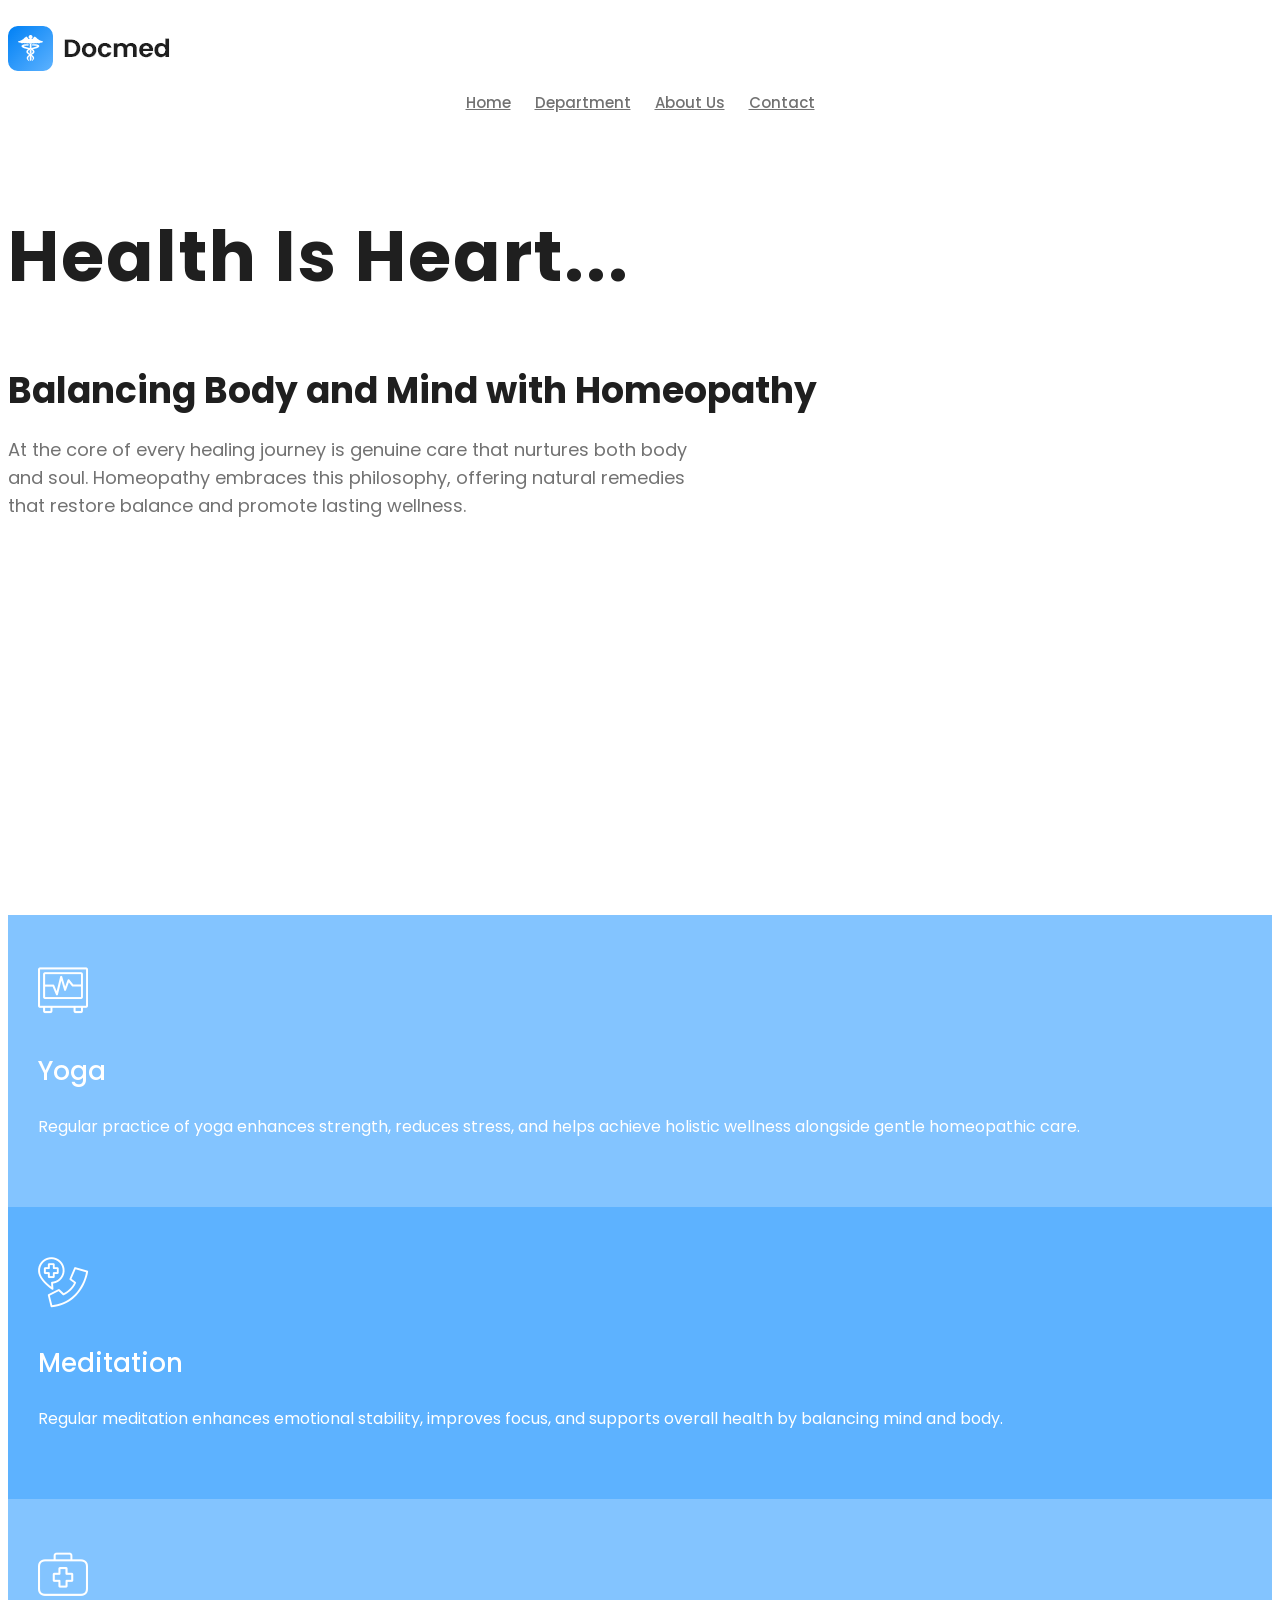
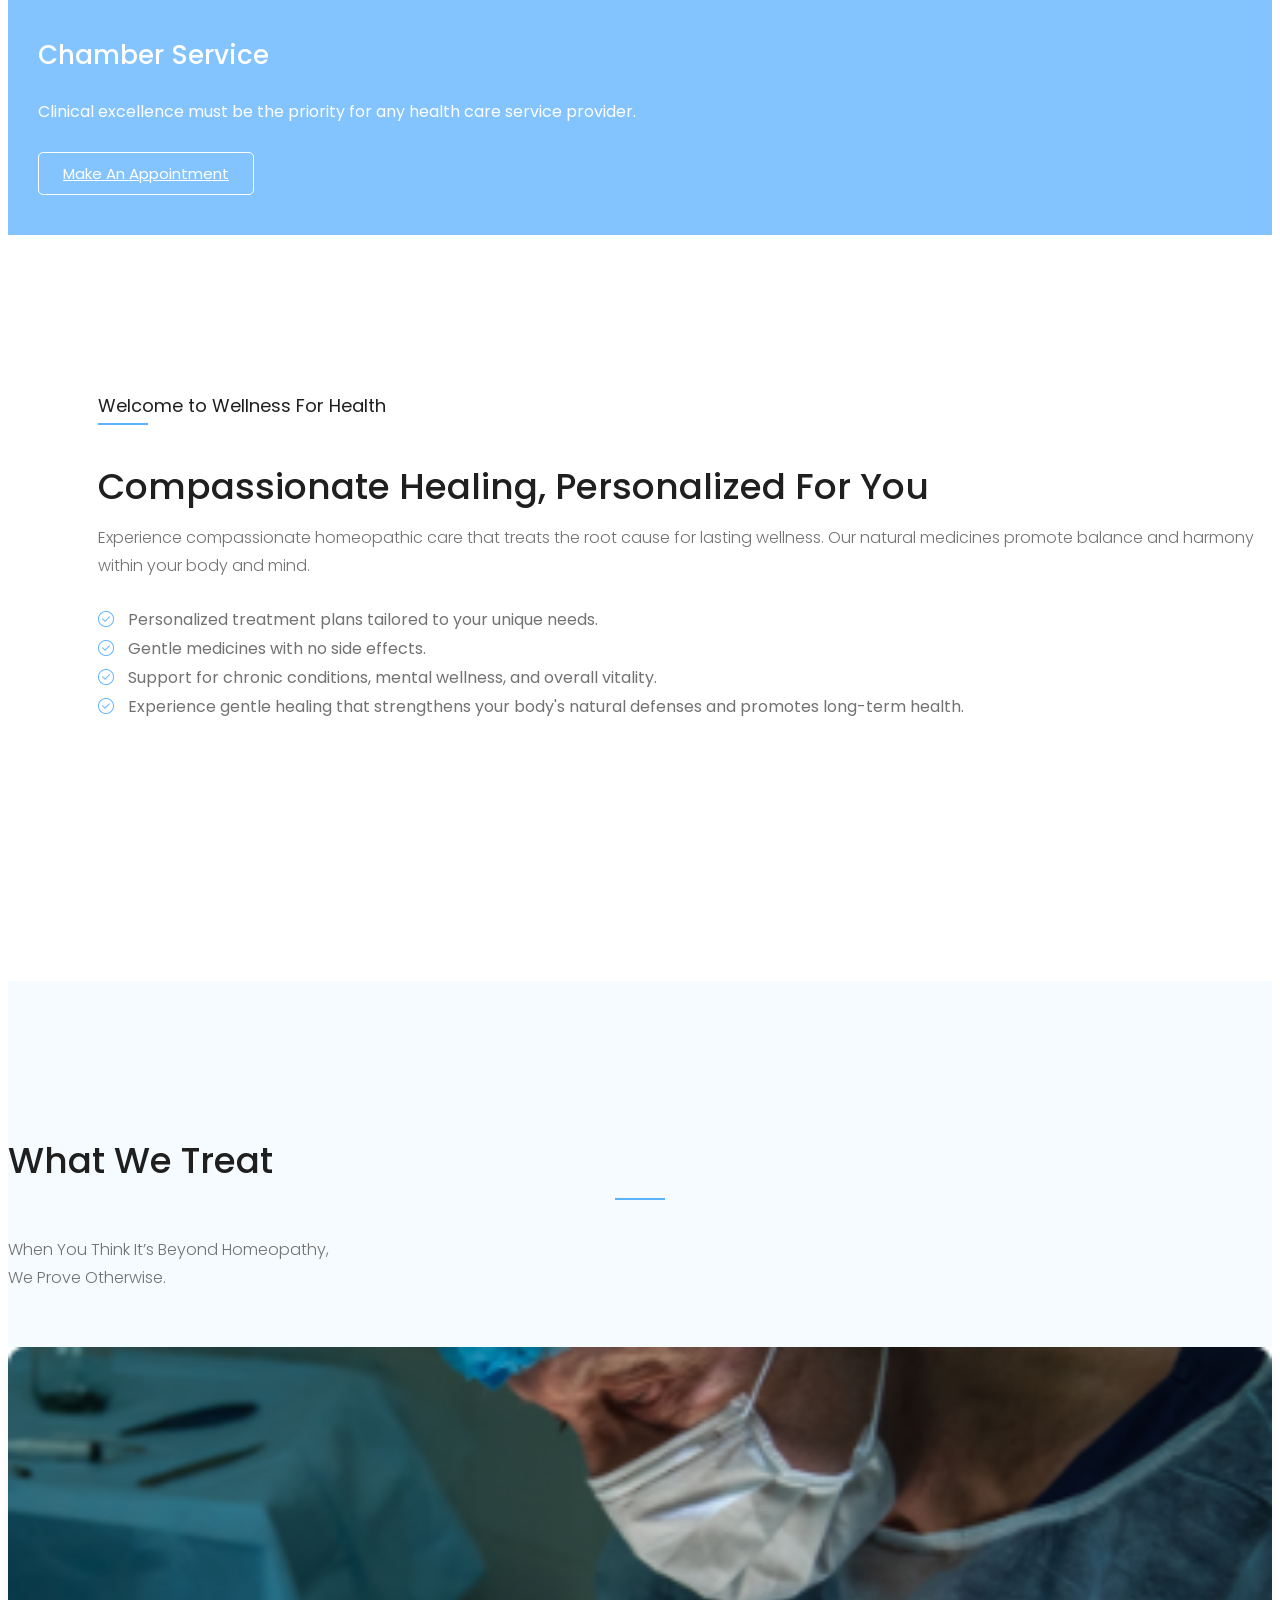
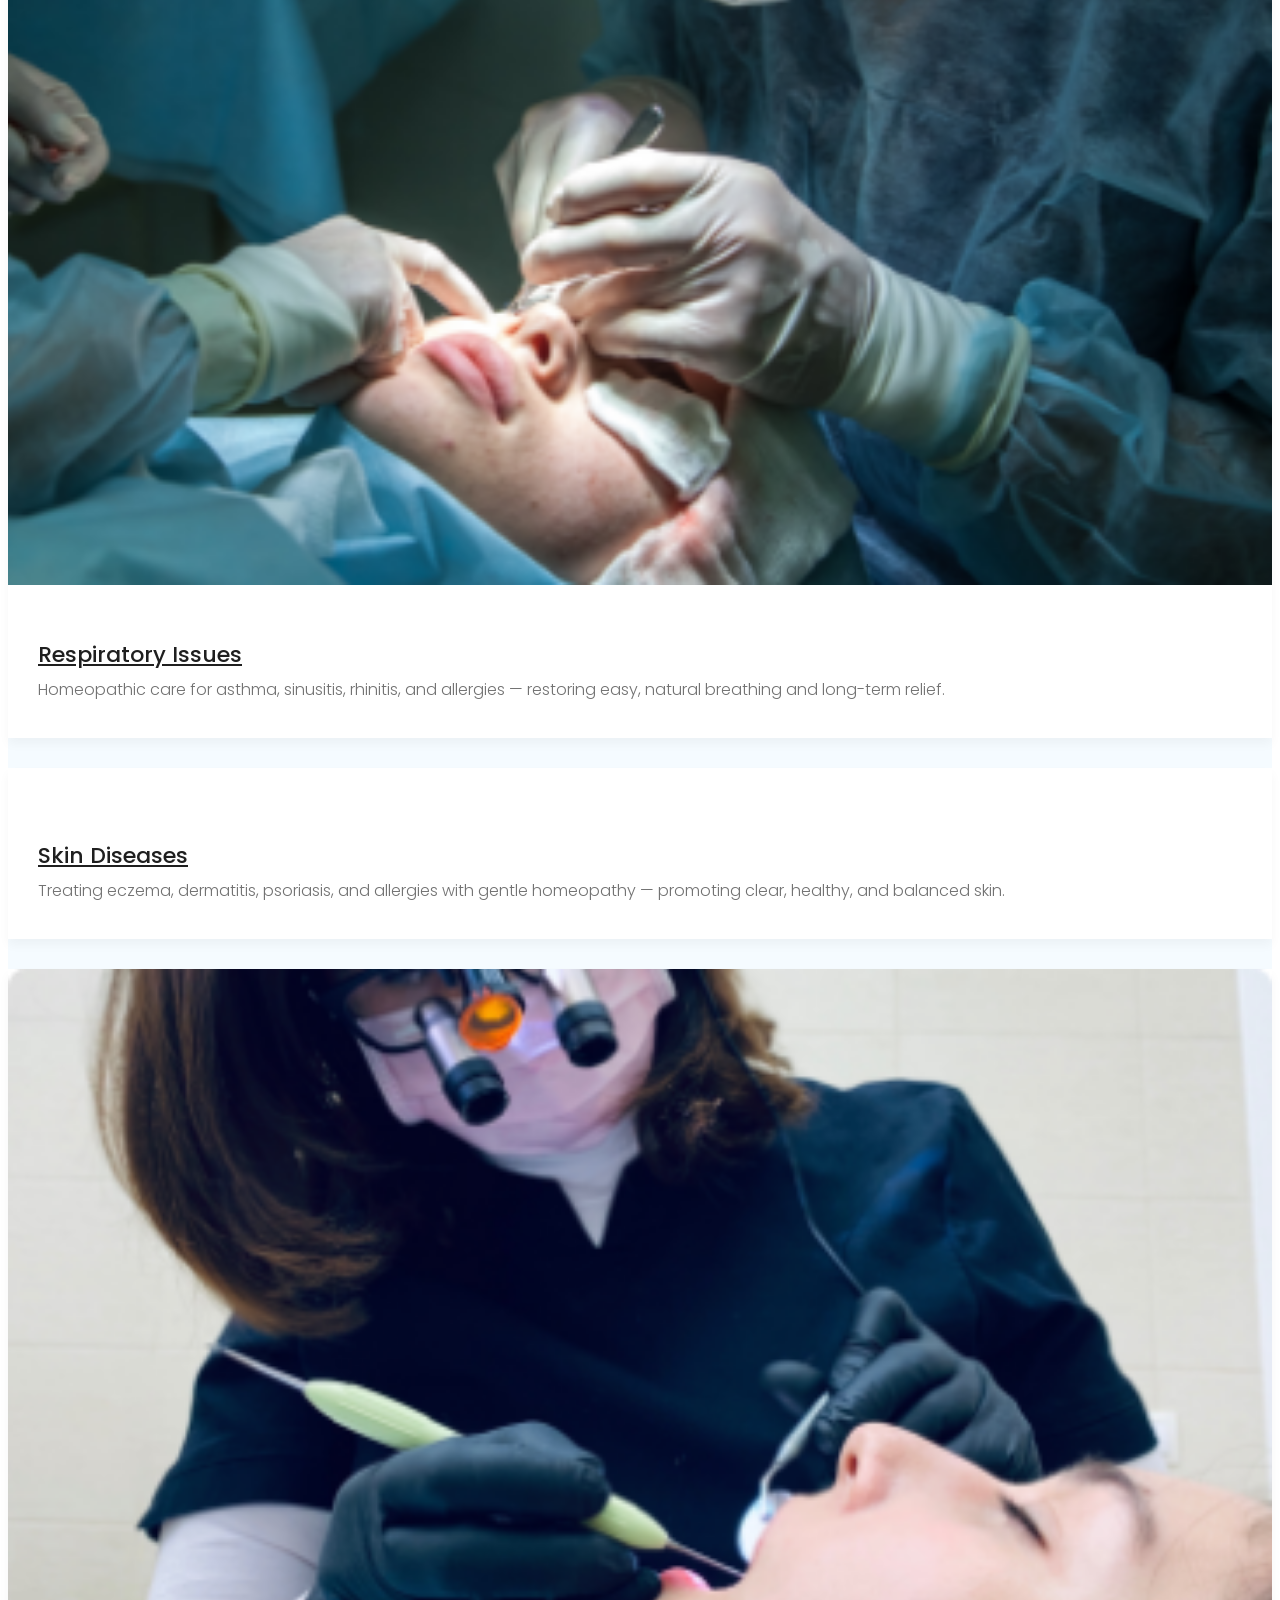
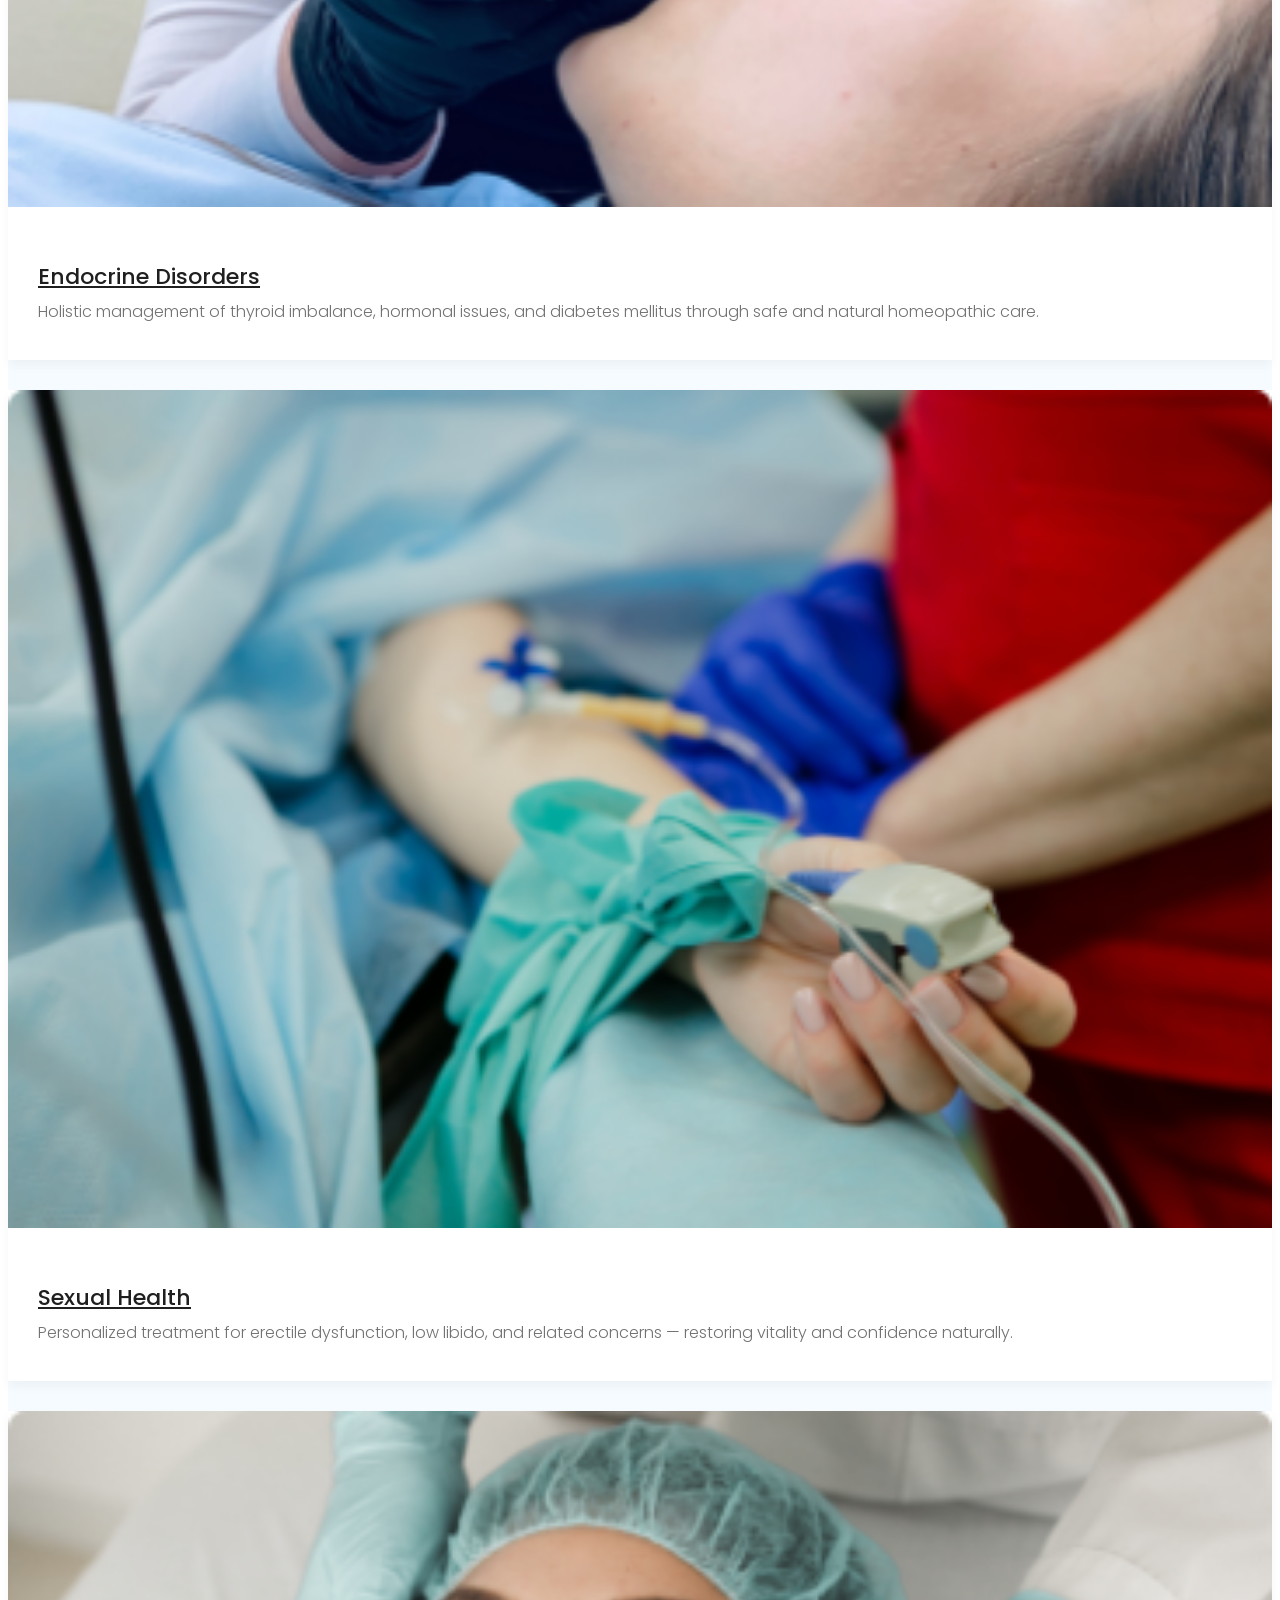
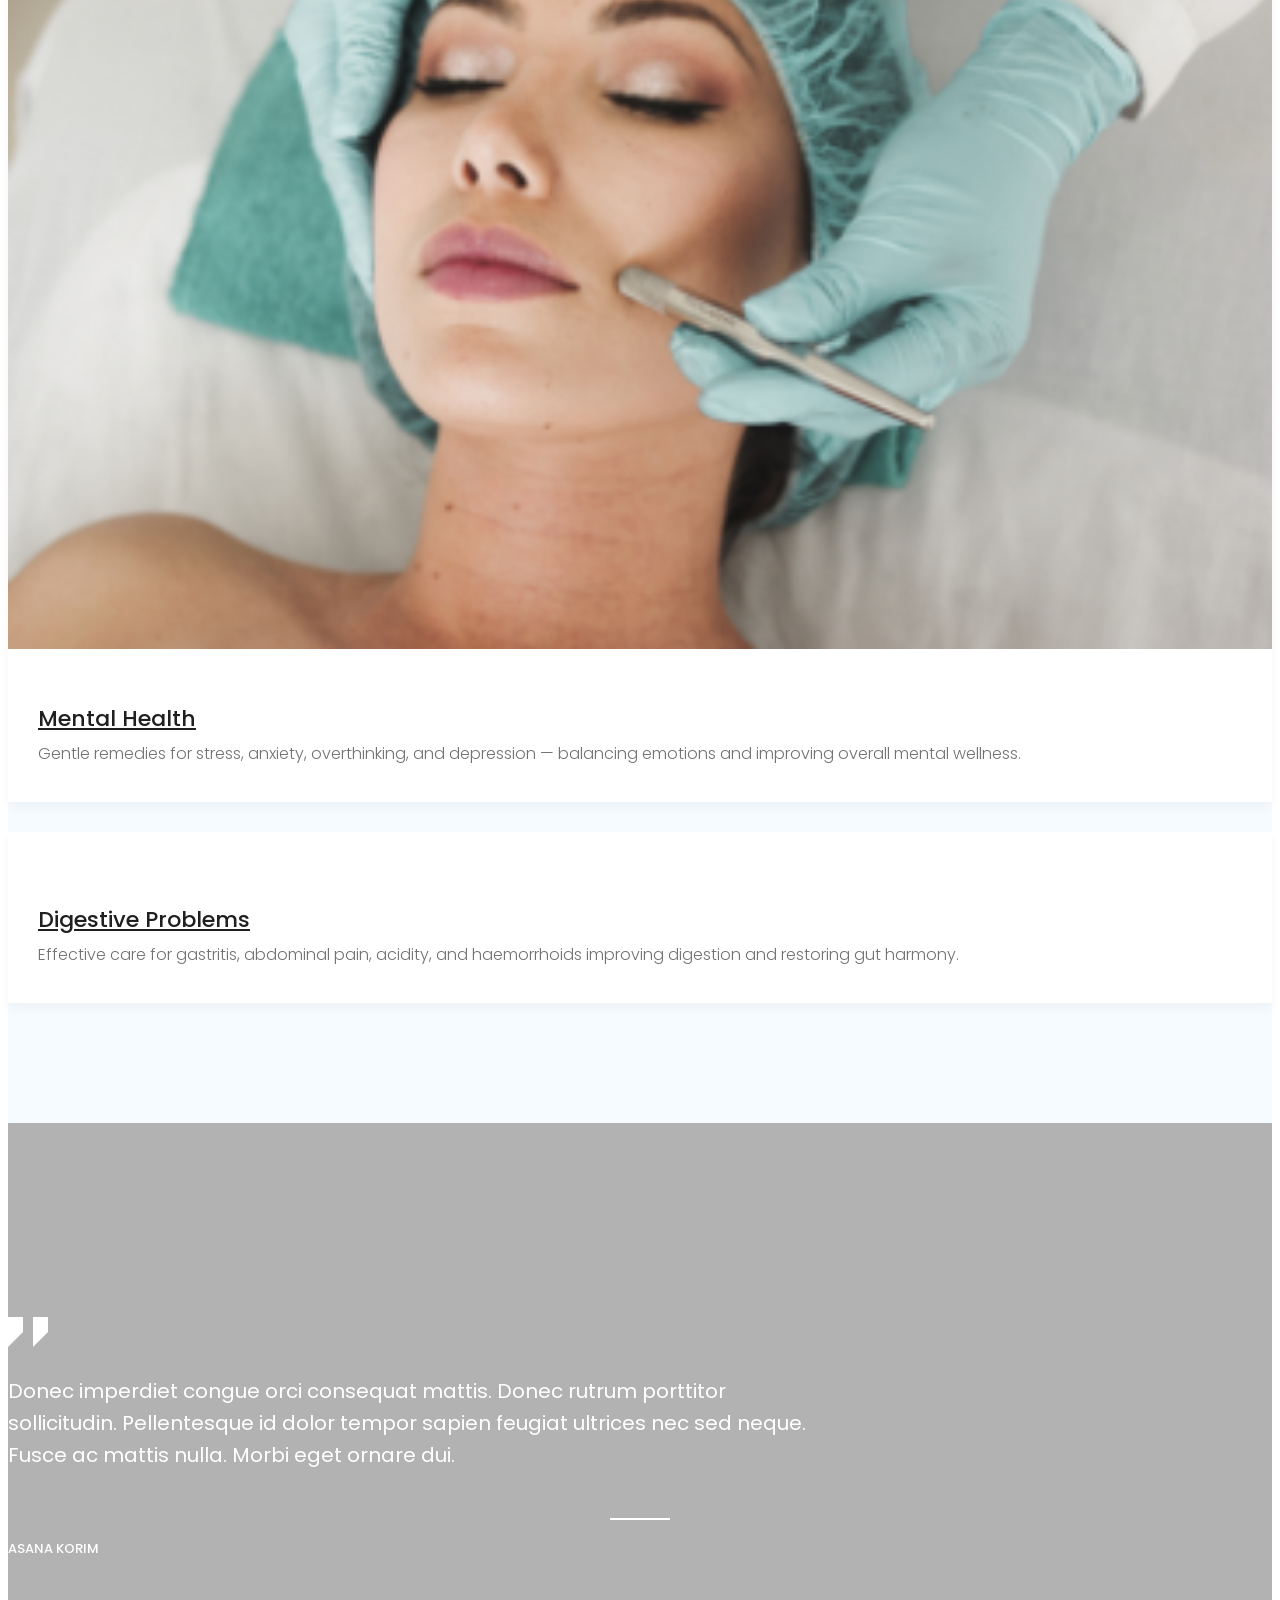
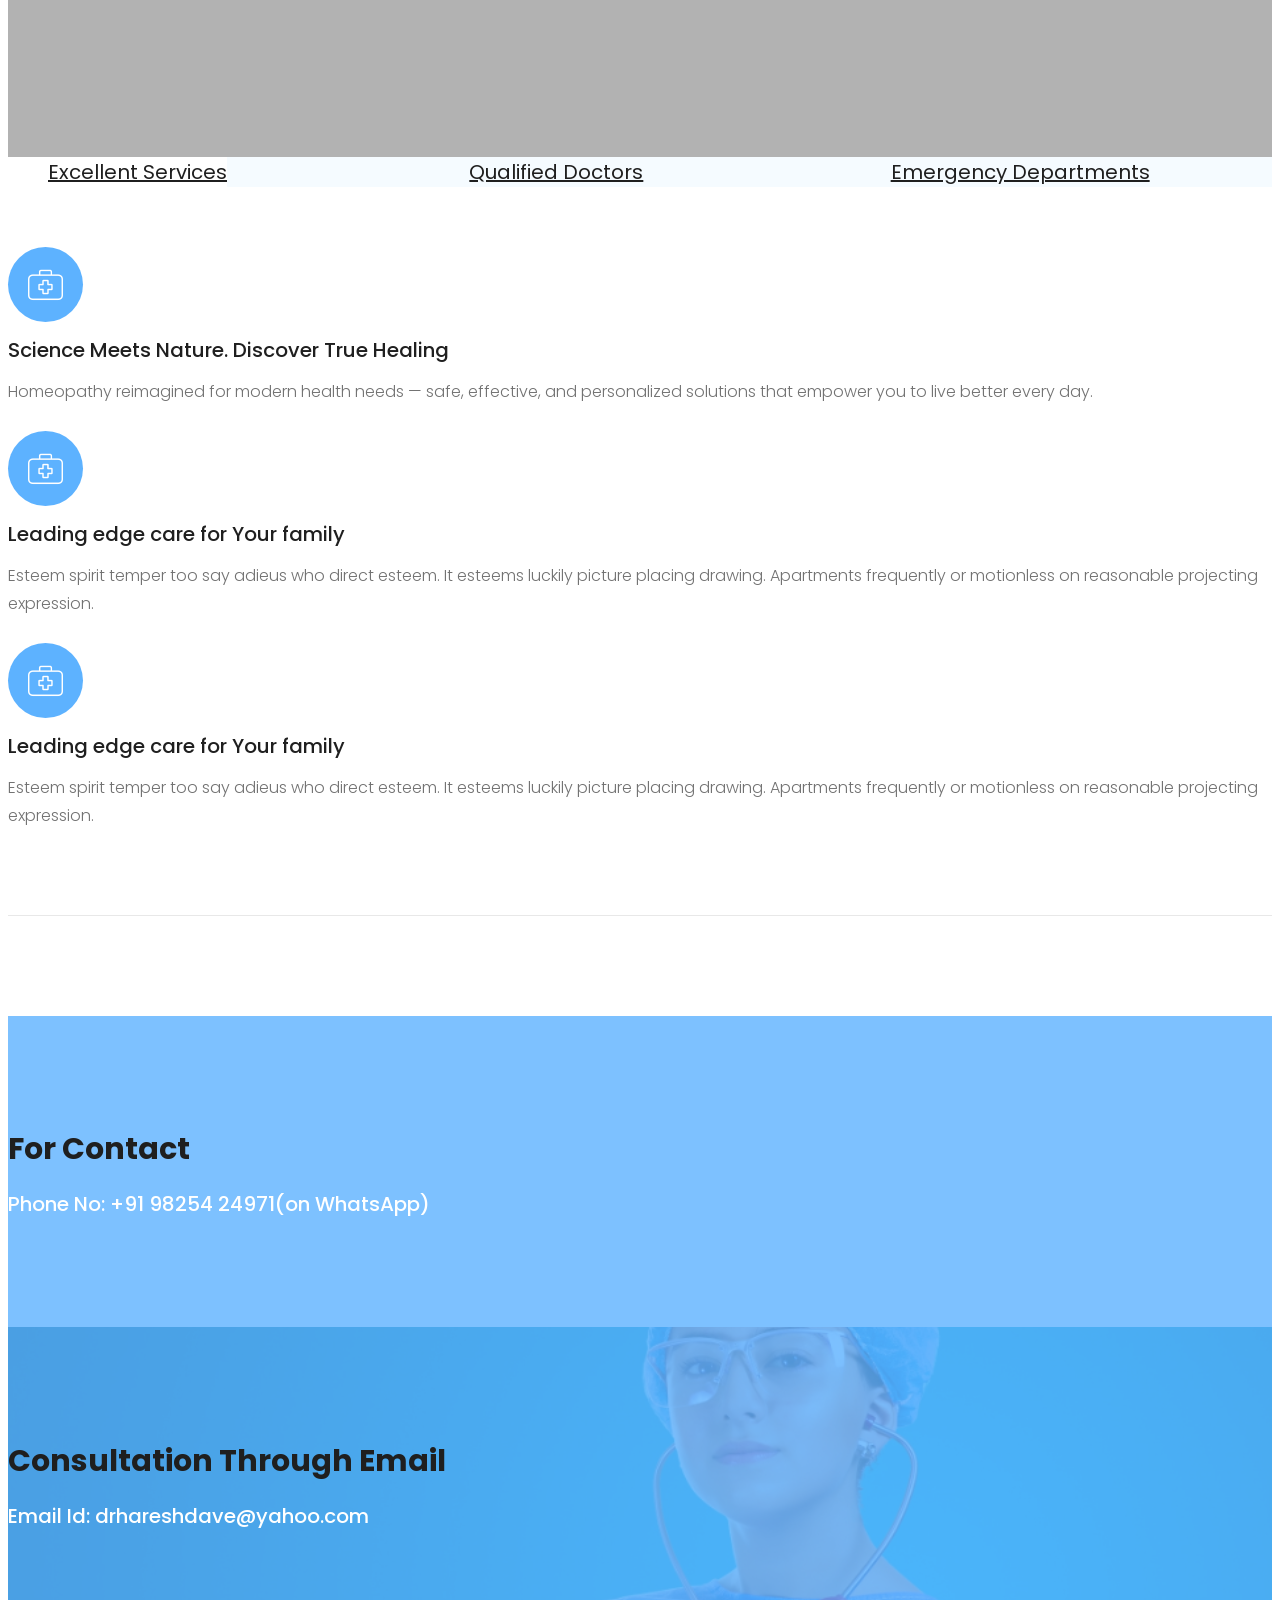
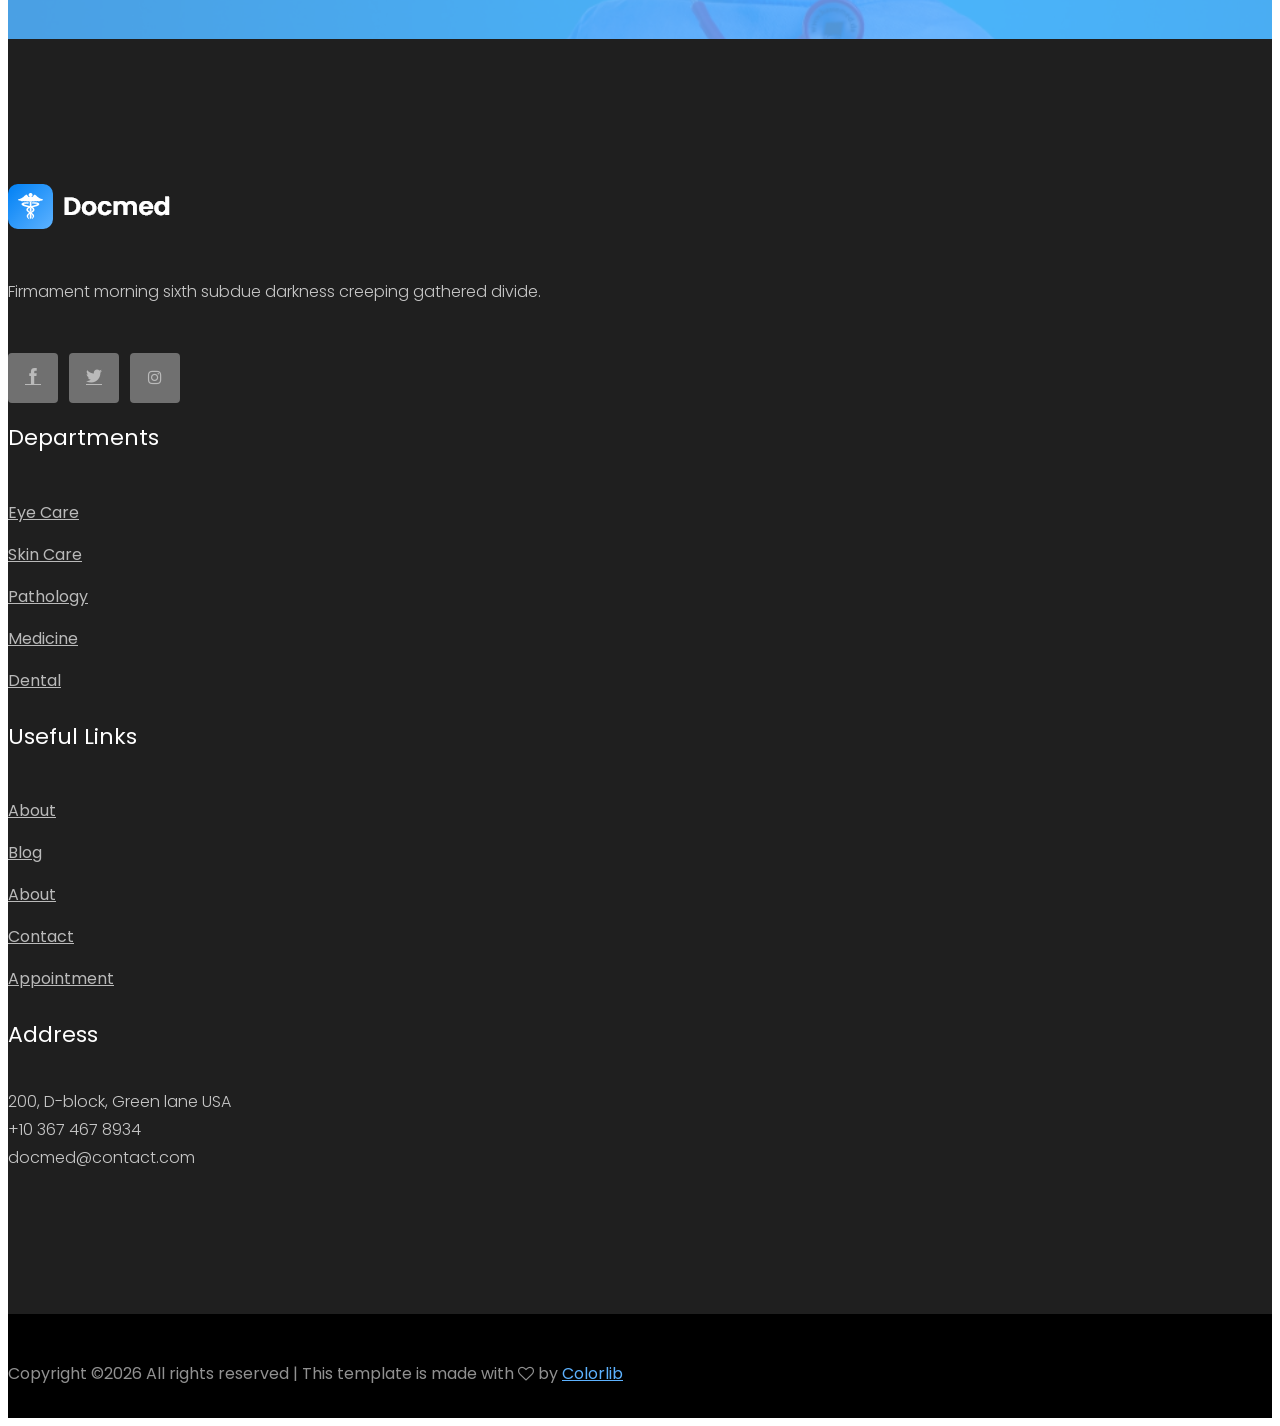
==== index.html @ 5ae2a3bf "Initial commit" ====
<!doctype html>
<html class="no-js" lang="zxx">

<head>
    <meta charset="utf-8">
    <meta http-equiv="x-ua-compatible" content="ie=edge">
    <title>Docmed</title>
    <meta name="description" content="">
    <meta name="viewport" content="width=device-width, initial-scale=1">

    <!-- <link rel="manifest" href="site.webmanifest"> -->
    <link rel="shortcut icon" type="image/x-icon" href="img/favicon.png">
    <!-- Place favicon.ico in the root directory -->

    <!-- CSS here -->
    <link rel="stylesheet" href="css/bootstrap.min.css">
    <link rel="stylesheet" href="css/owl.carousel.min.css">
    <link rel="stylesheet" href="css/magnific-popup.css">
    <link rel="stylesheet" href="css/font-awesome.min.css">
    <link rel="stylesheet" href="css/themify-icons.css">
    <link rel="stylesheet" href="css/nice-select.css">
    <link rel="stylesheet" href="css/flaticon.css">
    <link rel="stylesheet" href="css/gijgo.css">
    <link rel="stylesheet" href="css/animate.css">
    <link rel="stylesheet" href="css/slicknav.css">
    <link rel="stylesheet" href="css/style.css">
    <!-- <link rel="stylesheet" href="css/responsive.css"> -->
</head>

<body>
    <!--[if lte IE 9]>
            <p class="browserupgrade">You are using an <strong>outdated</strong> browser. Please <a href="https://browsehappy.com/">upgrade your browser</a> to improve your experience and security.</p>
        <![endif]-->

    <!-- header-start -->
    <header>
        <div class="header-area ">
            <!-- <div class="header-top_area">
                <div class="container">
                    <div class="row">
                        <div class="col-xl-6 col-md-6 ">
                            <div class="social_media_links">
                                <a href="#">
                                    <i class="fa fa-linkedin"></i>
                                </a>
                                <a href="#">
                                    <i class="fa fa-facebook"></i>
                                </a>
                                <a href="#">
                                    <i class="fa fa-google-plus"></i>
                                </a>
                            </div>
                        </div>
                        <div class="col-xl-6 col-md-6">
                            <div class="short_contact_list">
                                <ul>
                                    <li><a href="#"> <i class="fa fa-envelope"></i> info@docmed.com</a></li>
                                    <li><a href="#"> <i class="fa fa-phone"></i> 160160</a></li>
                                </ul>
                            </div>
                        </div>
                    </div>
                </div>
            </div> -->
            <div id="sticky-header" class="main-header-area">
                <div class="container">
                    <div class="row align-items-center">
                        <div class="col-xl-3 col-lg-2">
                            <div class="logo">
                                <a href="index.html">
                                    <img src="img/logo.png" alt="">
                                </a>
                            </div>
                        </div>
                        <div class="col-xl-6 col-lg-7">
                            <div class="main-menu  d-none d-lg-block">
                                <nav>
                                    <ul id="navigation">
                                        <li><a class="active" href="index.html">home</a></li>
                                        <li><a href="Department.html">Department</a></li>
                                        <!-- <li><a href="#">blog <i class="ti-angle-down"></i></a>
                                            <ul class="submenu">
                                                <li><a href="blog.html">blog</a></li>
                                                <li><a href="single-blog.html">single-blog</a></li>
                                            </ul>
                                        </li>
                                        <li><a href="#">pages <i class="ti-angle-down"></i></a>
                                            <ul class="submenu">
                                                <li><a href="elements.html">elements</a></li>
                                                <li><a href="about.html">about</a></li>
                                            </ul>
                                        </li> -->
                                        <li><a href="Doctors.html">About Us</a></li>
                                        <li><a href="contact.html">Contact</a></li>
                                    </ul>
                                </nav>
                            </div>
                        </div>
                        <!-- <div class="col-xl-3 col-lg-3 d-none d-lg-block">
                            <div class="Appointment">
                                <div class="book_btn d-none d-lg-block">
                                    <a class="popup-with-form" href="#test-form">Make an Appointment</a>
                                </div>
                            </div>
                        </div>
                        <div class="col-12">
                            <div class="mobile_menu d-block d-lg-none"></div>
                        </div> -->
                    </div>
                </div>
            </div>
        </div>
    </header>
    <!-- header-end -->

    <!-- slider_area_start -->
    <div class="slider_area">
        <div class="slider_active owl-carousel">
            <div class="single_slider  d-flex align-items-center slider_bg_2">
                <div class="container">
                    <div class="row">
                        <div class="col-xl-12">
                            <div class="slider_text ">
                                <h3> <span>Health is Heart...</span> <br></h3>
                                   <h1> Balancing Body and Mind with Homeopathy </h1>
                                <p>At the core of every healing journey is genuine care that nurtures both body <br> and soul. 
                                 Homeopathy embraces this philosophy, offering natural remedies <br> that restore balance and promote lasting wellness. </p>
                                <!-- <a href="#" class="boxed-btn3">Check Our Services</a> -->
                            </div>
                        </div>
                    </div>
                </div>
            </div>
            <!-- <div class="single_slider  d-flex align-items-center slider_bg_1">
                <div class="container">
                    <div class="row">
                        <div class="col-xl-12">
                            <div class="slider_text ">
                                <h3> <span>Health care</span> <br>
                                    For Hole Family </h3>
                                <p>In healthcare sector, service excellence is the facility of <br> the hospital as
                                    healthcare service provider to consistently.</p>
                                <a href="#" class="boxed-btn3">Check Our Services</a>
                            </div>
                        </div>
                    </div>
                </div>
            </div> -->
            <!-- <div class="single_slider  d-flex align-items-center slider_bg_2">
                <div class="container">
                    <div class="row">
                        <div class="col-xl-12">
                            <div class="slider_text ">
                                <h3> <span>Health care</span> <br>
                                    For Hole Family </h3>
                                <p>In healthcare sector, service excellence is the facility of <br> the hospital as
                                    healthcare service provider to consistently.</p>
                                <a href="#" class="boxed-btn3">Check Our Services</a>
                            </div>
                        </div>
                    </div>
                </div>
            </div> -->
        </div>
    </div>
    <!-- slider_area_end -->

    <!-- service_area_start -->
    <div class="service_area">
        <div class="container p-0">
            <div class="row no-gutters">
                <div class="col-xl-4 col-md-4">
                    <div class="single_service">
                        <div class="icon">
                            <i class="flaticon-electrocardiogram"></i>
                        </div>
                        <h3>Yoga</h3>
                        <p>Regular practice of yoga enhances strength, reduces stress, and helps achieve holistic wellness alongside gentle homeopathic care.</p>
                        <!-- <a href="#" class="boxed-btn3-white">Apply For a Bed</a> -->
                    </div>
                </div>
                <div class="col-xl-4 col-md-4">
                    <div class="single_service">
                        <div class="icon">
                            <i class="flaticon-emergency-call"></i>
                        </div>
                        <h3>Meditation</h3>
                        <p>Regular meditation enhances emotional stability, improves focus, and supports overall health by balancing mind and body.</p>
                        <!-- <a href="#" class="boxed-btn3-white">+10 672 356 3567</a> -->
                    </div>
                </div>
                <div class="col-xl-4 col-md-4">
                    <div class="single_service">
                        <div class="icon">
                            <i class="flaticon-first-aid-kit"></i>
                        </div>
                        <h3>Chamber Service</h3>
                        <p>Clinical excellence must be the priority for any health care service provider.</p>
                        <a href="#" class="boxed-btn3-white">Make an Appointment</a>
                    </div>
                </div>
            </div>
        </div>
    </div>
    <!-- service_area_end -->

    <!-- welcome_docmed_area_start -->
    <div class="welcome_docmed_area">
        <div class="container">
            <div class="row">
                <div class="col-xl-6 col-lg-6">
                    <div class="welcome_thumb">
                        <div class="thumb_1">
                            <img src="img/about/1.png" alt="">
                        </div>
                        <div class="thumb_2">
                            <img src="img/about/2.png" alt="">
                        </div>
                    </div>
                </div>
                <div class="col-xl-6 col-lg-6">
                    <div class="welcome_docmed_info">
                        <h2>Welcome to Wellness For Health</h2>
                        <h3>Compassionate Healing, Personalized For You</h3>
                        <p>Experience compassionate homeopathic care that treats the root cause for lasting wellness.  
                            Our natural medicines promote balance and harmony within your body and mind.</p>
                        <ul>
                            <li><i class="flaticon-right"></i> Personalized treatment plans tailored to your unique needs.</li>
                            <li><i class="flaticon-right"></i> Gentle medicines with no side effects.</li>
                            <li><i class="flaticon-right"></i> Support for chronic conditions, mental wellness, and overall vitality.</li>
                            <li><i class="flaticon-right"></i> Experience gentle healing that strengthens your body's natural defenses and promotes long-term health.</li>
                        </ul>
                    <!-- <a href="#" class="boxed-btn3-white-2">Learn More</a> -->
                </div>
            </div>

            </div>
        </div>
    </div>
    <!-- welcome_docmed_area_end -->

    <!-- offers_area_start -->
    <div class="our_department_area">
        <div class="container">
            <div class="row">
                <div class="col-xl-12">
                    <div class="section_title text-center mb-55">
                        <h3>What We Treat</h3>
                        <p>When You Think It’s Beyond Homeopathy,  <br>
                            We Prove Otherwise. </p>
                    </div>
                </div>
            </div>
            <div class="row">
                <div class="col-xl-4 col-md-6 col-lg-4">
                    <div class="single_department">
                        <div class="department_thumb">
                            <img src="img/department/1.png" alt="">
                        </div>
                        <div class="department_content">
                            <h3><a href="#">Respiratory Issues</a></h3>
                            <p>Homeopathic care for asthma, sinusitis, rhinitis, and allergies — restoring easy, natural breathing and long-term relief.</p>
                            <!-- <a href="#" class="learn_more">Learn More</a> -->
                        </div>
                    </div>
                </div>
                <div class="col-xl-4 col-md-6 col-lg-4">
                    <div class="single_department">
                        <div class="department_thumb">
                            <img src="img/department/2.png" alt="">
                        </div>
                        <div class="department_content">
                            <h3><a href="#">Skin Diseases</a></h3>
                            <p>Treating eczema, dermatitis, psoriasis, and allergies with gentle homeopathy — promoting clear, healthy, and balanced skin.</p>
                            <!-- <a href="#" class="learn_more">Learn More</a> -->
                        </div>
                    </div>
                </div>
                <div class="col-xl-4 col-md-6 col-lg-4">
                    <div class="single_department">
                        <div class="department_thumb">
                            <img src="img/department/3.png" alt="">
                        </div>
                        <div class="department_content">
                            <h3><a href="#">Endocrine Disorders</a></h3>
                            <p>Holistic management of thyroid imbalance, hormonal issues, and diabetes mellitus through safe and natural homeopathic care.</p>
                            <!-- <a href="#" class="learn_more">Learn More</a> -->
                        </div>
                    </div>
                </div>
                <div class="col-xl-4 col-md-6 col-lg-4">
                    <div class="single_department">
                        <div class="department_thumb">
                            <img src="img/department/4.png" alt="">
                        </div>
                        <div class="department_content">
                            <h3><a href="#">Sexual Health</a></h3>
                            <p>Personalized treatment for erectile dysfunction, low libido, and related concerns — restoring vitality and confidence naturally.</p>
                            <!-- <a href="#" class="learn_more">Learn More</a> -->
                        </div>
                    </div>
                </div>
                <div class="col-xl-4 col-md-6 col-lg-4">
                    <div class="single_department">
                        <div class="department_thumb">
                            <img src="img/department/5.png" alt="">
                        </div>
                        <div class="department_content">
                            <h3><a href="#">Mental Health</a></h3>
                            <p>Gentle remedies for stress, anxiety, overthinking, and depression — balancing emotions and improving overall mental wellness.</p>
                            <!-- <a href="#" class="learn_more">Learn More</a> -->
                        </div>
                    </div>
                </div>
                <div class="col-xl-4 col-md-6 col-lg-4">
                    <div class="single_department">
                        <div class="department_thumb">
                            <img src="img/department/6.png" alt="">
                        </div>
                        <div class="department_content">
                            <h3><a href="#">Digestive Problems</a></h3>
                            <p>Effective care for gastritis, abdominal pain, acidity, and haemorrhoids improving digestion and restoring gut harmony.</p>
                            <!-- <a href="#" class="learn_more">Learn More</a> -->
                        </div>
                    </div>
                </div>
            </div>
        </div>
    </div>
    <!-- offers_area_end -->

    <!-- testmonial_area_start -->
    <div class="testmonial_area">
        <div class="testmonial_active owl-carousel">
            <div class="single-testmonial testmonial_bg_1 overlay2">
                <div class="container">
                    <div class="row">
                        <div class="col-xl-10 offset-xl-1">
                            <div class="testmonial_info text-center">
                                <div class="quote">
                                    <i class="flaticon-straight-quotes"></i>
                                </div>
                                <p>Donec imperdiet congue orci consequat mattis. Donec rutrum porttitor <br>
                                    sollicitudin. Pellentesque id dolor tempor sapien feugiat ultrices nec sed neque.
                                    <br>
                                    Fusce ac mattis nulla. Morbi eget ornare dui. </p>
                                <div class="testmonial_author">
                                    <h4>Asana Korim</h4>
                                </div>
                            </div>
                        </div>
                    </div>
                </div>
            </div>
            <div class="single-testmonial testmonial_bg_2 overlay2">
                <div class="container">
                    <div class="row">
                        <div class="col-xl-10 offset-xl-1">
                            <div class="testmonial_info text-center">
                                <div class="quote">
                                    <i class="flaticon-straight-quotes"></i>
                                </div>
                                <p>Donec imperdiet congue orci consequat mattis. Donec rutrum porttitor <br>
                                    sollicitudin. Pellentesque id dolor tempor sapien feugiat ultrices nec sed neque.
                                    <br>
                                    Fusce ac mattis nulla. Morbi eget ornare dui. </p>
                                <div class="testmonial_author">
                                    <h4>Asana Korim</h4>
                                </div>
                            </div>
                        </div>
                    </div>
                </div>
            </div>
            <div class="single-testmonial testmonial_bg_1 overlay2">
                <div class="container">
                    <div class="row">
                        <div class="col-xl-10 offset-xl-1">
                            <div class="testmonial_info text-center">
                                <div class="quote">
                                    <i class="flaticon-straight-quotes"></i>
                                </div>
                                <p>Donec imperdiet congue orci consequat mattis. Donec rutrum porttitor <br>
                                    sollicitudin. Pellentesque id dolor tempor sapien feugiat ultrices nec sed neque.
                                    <br>
                                    Fusce ac mattis nulla. Morbi eget ornare dui. </p>
                                <div class="testmonial_author">
                                    <h4>Asana Korim</h4>
                                </div>
                            </div>
                        </div>
                    </div>
                </div>
            </div>
        </div>
    </div>
    <!-- testmonial_area_end -->

    <!-- business_expert_area_start  -->
    <div class="business_expert_area">
        <div class="business_tabs_area">
            <div class="container">
                <div class="row">
                    <div class="col-xl-12">
                        <ul class="nav" id="myTab" role="tablist">
                            <li class="nav-item">
                                <a class="nav-link active" id="home-tab" data-toggle="tab" href="#home" role="tab" aria-controls="home"
                            aria-selected="true">Excellent Services</a>
                            </li>

                            <li class="nav-item">
                                <a class="nav-link" id="profile-tab" data-toggle="tab" href="#profile" role="tab" aria-controls="profile"
                            aria-selected="false">Qualified Doctors</a>
                            </li>


                            <li class="nav-item">
                                <a class="nav-link" id="contact-tab" data-toggle="tab" href="#contact" role="tab" aria-controls="contact"
                            aria-selected="false">Emergency Departments</a>
                            </li>
                        </ul>
                    </div>
                </div>

            </div>
        </div>
        <div class="container">
            <div class="border_bottom">
                    <div class="tab-content" id="myTabContent">
                            <div class="tab-pane fade show active" id="home" role="tabpanel" aria-labelledby="home-tab">
                                
                                    <div class="row align-items-center">
                                            <div class="col-xl-6 col-md-6">
                                                <div class="business_info">
                                                    <div class="icon">
                                                        <i class="flaticon-first-aid-kit"></i>
                                                    </div>
                                                    <h3>Science Meets Nature. Discover True Healing</h3>
                                                    <p>Homeopathy reimagined for modern health needs — safe, effective, and 
                                                        personalized solutions that empower you to live better every day.
                                                    </p>
                                                </div>
                                            </div>
                                            <div class="col-xl-6 col-md-6">
                                                <div class="business_thumb">
                                                    <img src="img/about/business.png" alt="">
                                                </div>
                                            </div>
                                        </div>
                            </div>
                            <div class="tab-pane fade" id="profile" role="tabpanel" aria-labelledby="profile-tab">
                                    <div class="row align-items-center">
                                            <div class="col-xl-6 col-md-6">
                                                <div class="business_info">
                                                    <div class="icon">
                                                        <i class="flaticon-first-aid-kit"></i>
                                                    </div>
                                                    <h3>Leading edge care for Your family</h3>
                                                    <p>Esteem spirit temper too say adieus who direct esteem.
                                                        It esteems luckily picture placing drawing. Apartments frequently or motionless on
                                                        reasonable projecting expression.
                                                    </p>
                                                </div>
                                            </div>
                                            <div class="col-xl-6 col-md-6">
                                                <div class="business_thumb">
                                                    <img src="img/about/business.png" alt="">
                                                </div>
                                            </div>
                                        </div>
                            </div>
                            <div class="tab-pane fade" id="contact" role="tabpanel" aria-labelledby="contact-tab">
                                    <div class="row align-items-center">
                                            <div class="col-xl-6 col-md-6">
                                                <div class="business_info">
                                                    <div class="icon">
                                                        <i class="flaticon-first-aid-kit"></i>
                                                    </div>
                                                    <h3>Leading edge care for Your family</h3>
                                                    <p>Esteem spirit temper too say adieus who direct esteem.
                                                        It esteems luckily picture placing drawing. Apartments frequently or motionless on
                                                        reasonable projecting expression.
                                                    </p>
                                                </div>
                                            </div>
                                            <div class="col-xl-6 col-md-6">
                                                <div class="business_thumb">
                                                    <img src="img/about/business.png" alt="">
                                                </div>
                                            </div>
                                        </div>
                            </div>
                          </div>
            </div>
        </div>
    </div>
    <!-- business_expert_area_end  -->


    <!-- expert_doctors_area_start -->
    <!-- <div class="expert_doctors_area">
        <div class="container">
            <div class="row">
                <div class="col-xl-12">
                    <div class="doctors_title mb-55">
                        <h3>Expert Doctors</h3>
                    </div>
                </div>
            </div>
            <div class="row">
                <div class="col-xl-12">
                    <div class="expert_active owl-carousel">
                        <div class="single_expert">
                            <div class="expert_thumb">
                                <img src="img/experts/1.png" alt="">
                            </div>
                            <div class="experts_name text-center">
                                <h3>Mirazul Alom</h3>
                                <span>Neurologist</span>
                            </div>
                        </div>
                        <div class="single_expert">
                            <div class="expert_thumb">
                                <img src="img/experts/2.png" alt="">
                            </div>
                            <div class="experts_name text-center">
                                <h3>Mirazul Alom</h3>
                                <span>Neurologist</span>
                            </div>
                        </div>
                        <div class="single_expert">
                            <div class="expert_thumb">
                                <img src="img/experts/3.png" alt="">
                            </div>
                            <div class="experts_name text-center">
                                <h3>Mirazul Alom</h3>
                                <span>Neurologist</span>
                            </div>
                        </div>
                        <div class="single_expert">
                            <div class="expert_thumb">
                                <img src="img/experts/4.png" alt="">
                            </div>
                            <div class="experts_name text-center">
                                <h3>Mirazul Alom</h3>
                                <span>Neurologist</span>
                            </div>
                        </div>
                        <div class="single_expert">
                            <div class="expert_thumb">
                                <img src="img/experts/1.png" alt="">
                            </div>
                            <div class="experts_name text-center">
                                <h3>Mirazul Alom</h3>
                                <span>Neurologist</span>
                            </div>
                        </div>
                        <div class="single_expert">
                            <div class="expert_thumb">
                                <img src="img/experts/2.png" alt="">
                            </div>
                            <div class="experts_name text-center">
                                <h3>Mirazul Alom</h3>
                                <span>Neurologist</span>
                            </div>
                        </div>
                    </div>
                </div>
            </div>
        </div>
    </div> -->
    <!-- expert_doctors_area_end -->

    <!-- Emergency_contact start -->
    <div class="Emergency_contact">
        <div class="conatiner-fluid p-0">
            <div class="row no-gutters">
                <div class="col-xl-6">
                    <div class="single_emergency d-flex align-items-center justify-content-center emergency_bg_1 overlay_skyblue">
                        <div class="info">
                            <h2>For Contact</h2>
                            <h3>Phone No: +91 98254 24971(on WhatsApp)</h3>
                        </div>
                        <!-- <div class="info_button">
                            <a href="#" class="boxed-btn3-white">+10 378 4673 467</a>
                        </div> -->
                    </div>
                </div>
                <div class="col-xl-6">
                    <div class="single_emergency d-flex align-items-center justify-content-center emergency_bg_2 overlay_skyblue">
                        <div class="info">
                            <h2>Consultation Through Email</h2>
                            <h3>Email Id: drhareshdave@yahoo.com</h3>
                        </div>
                        <!-- <div class="info_button">
                            <a href="#" class="boxed-btn3-white">Make an Appointment</a>
                        </div> -->
                    </div>
                </div>
            </div>
        </div>
    </div>
    <!-- Emergency_contact end -->

<!-- footer start -->
    <footer class="footer">
            <div class="footer_top">
                <div class="container">
                    <div class="row">
                        <div class="col-xl-4 col-md-6 col-lg-4">
                            <div class="footer_widget">
                                <div class="footer_logo">
                                    <a href="#">
                                        <img src="img/footer_logo.png" alt="">
                                    </a>
                                </div>
                                <p>
                                        Firmament morning sixth subdue darkness 
                                        creeping gathered divide.
                                </p>
                                <div class="socail_links">
                                    <ul>
                                        <li>
                                            <a href="#">
                                                <i class="ti-facebook"></i>
                                            </a>
                                        </li>
                                        <li>
                                            <a href="#">
                                                <i class="ti-twitter-alt"></i>
                                            </a>
                                        </li>
                                        <li>
                                            <a href="#">
                                                <i class="fa fa-instagram"></i>
                                            </a>
                                        </li>
                                    </ul>
                                </div>
    
                            </div>
                        </div>
                        <div class="col-xl-2 offset-xl-1 col-md-6 col-lg-3">
                            <div class="footer_widget">
                                <h3 class="footer_title">
                                        Departments
                                </h3>
                                <ul>
                                    <li><a href="#">Eye Care</a></li>
                                    <li><a href="#">Skin Care</a></li>
                                    <li><a href="#">Pathology</a></li>
                                    <li><a href="#">Medicine</a></li>
                                    <li><a href="#">Dental</a></li>
                                </ul>
    
                            </div>
                        </div>
                        <div class="col-xl-2 col-md-6 col-lg-2">
                            <div class="footer_widget">
                                <h3 class="footer_title">
                                        Useful Links
                                </h3>
                                <ul>
                                    <li><a href="#">About</a></li>
                                    <li><a href="#">Blog</a></li>
                                    <li><a href="#">About</a></li>
                                    <li><a href="#"> Contact</a></li>
                                    <li><a href="#"> Appointment</a></li>
                                </ul>
                            </div>
                        </div>
                        <div class="col-xl-3 col-md-6 col-lg-3">
                            <div class="footer_widget">
                                <h3 class="footer_title">
                                        Address
                                </h3>
                                <p>
                                    200, D-block, Green lane USA <br>
                                    +10 367 467 8934 <br>
                                    docmed@contact.com
                                </p>
                            </div>
                        </div>
                    </div>
                </div>
            </div>
            <div class="copy-right_text">
                <div class="container">
                    <div class="footer_border"></div>
                    <div class="row">
                        <div class="col-xl-12">
                            <p class="copy_right text-center">
                                <!-- Link back to Colorlib can't be removed. Template is licensed under CC BY 3.0. -->
Copyright &copy;<script>document.write(new Date().getFullYear());</script> All rights reserved | This template is made with <i class="fa fa-heart-o" aria-hidden="true"></i> by <a href="https://colorlib.com" target="_blank">Colorlib</a>
<!-- Link back to Colorlib can't be removed. Template is licensed under CC BY 3.0. -->
                            </p>
                        </div>
                    </div>
                </div>
            </div>
        </footer>
<!-- footer end  -->
    <!-- link that opens popup -->

    <!-- form itself end-->
    <form id="test-form" class="white-popup-block mfp-hide">
        <div class="popup_box ">
            <div class="popup_inner">
                <h3>Make an Appointment</h3>
                <form action="#">
                    <div class="row">
                        <div class="col-xl-6">
                            <input id="datepicker" placeholder="Pick date">
                        </div>
                        <div class="col-xl-6">
                            <input id="datepicker2" placeholder="Suitable time">
                        </div>
                        <div class="col-xl-6">
                            <select class="form-select wide" id="default-select" class="">
                                <option data-display="Select Department">Department</option>
                                <option value="1">Eye Care</option>
                                <option value="2">Physical Therapy</option>
                                <option value="3">Dental Care</option>
                            </select>
                        </div>
                        <div class="col-xl-6">
                            <select class="form-select wide" id="default-select" class="">
                                <option data-display="Doctors">Doctors</option>
                                <option value="1">Mirazul Alom</option>
                                <option value="2">Monzul Alom</option>
                                <option value="3">Azizul Isalm</option>
                            </select>
                        </div>
                        <div class="col-xl-6">
                            <input type="text"  placeholder="Name">
                        </div>
                        <div class="col-xl-6">
                            <input type="text"  placeholder="Phone no.">
                        </div>
                        <div class="col-xl-12">
                            <input type="email"  placeholder="Email">
                        </div>
                        <div class="col-xl-12">
                            <button type="submit" class="boxed-btn3">Confirm</button>
                        </div>
                    </div>
                </form>
            </div>
        </div>
    </form>
    <!-- form itself end -->

    <!-- JS here -->
    <script src="js/vendor/modernizr-3.5.0.min.js"></script>
    <script src="js/vendor/jquery-1.12.4.min.js"></script>
    <script src="js/popper.min.js"></script>
    <script src="js/bootstrap.min.js"></script>
    <script src="js/owl.carousel.min.js"></script>
    <script src="js/isotope.pkgd.min.js"></script>
    <script src="js/ajax-form.js"></script>
    <script src="js/waypoints.min.js"></script>
    <script src="js/jquery.counterup.min.js"></script>
    <script src="js/imagesloaded.pkgd.min.js"></script>
    <script src="js/scrollIt.js"></script>
    <script src="js/jquery.scrollUp.min.js"></script>
    <script src="js/wow.min.js"></script>
    <script src="js/nice-select.min.js"></script>
    <script src="js/jquery.slicknav.min.js"></script>
    <script src="js/jquery.magnific-popup.min.js"></script>
    <script src="js/plugins.js"></script>
    <script src="js/gijgo.min.js"></script>
    <!--contact js-->
    <script src="js/contact.js"></script>
    <script src="js/jquery.ajaxchimp.min.js"></script>
    <script src="js/jquery.form.js"></script>
    <script src="js/jquery.validate.min.js"></script>
    <script src="js/mail-script.js"></script>

    <script src="js/main.js"></script>
    <script>
        $('#datepicker').datepicker({
            iconsLibrary: 'fontawesome',
            icons: {
                rightIcon: '<span class="fa fa-caret-down"></span>'
            }
        });
        $('#datepicker2').datepicker({
            iconsLibrary: 'fontawesome',
            icons: {
                rightIcon: '<span class="fa fa-caret-down"></span>'
            }

        });
    $(document).ready(function() {
    $('.js-example-basic-multiple').select2();
});
    </script>
</body>

</html>
---- css/themify-icons.css ----
@font-face {
	font-family: 'themify';
	src:url('../fonts/themify.eot?-fvbane');
	src:url('../fonts/themify.eot?#iefix-fvbane') format('embedded-opentype'),
		url('../fonts/themify.woff?-fvbane') format('woff'),
		url('../fonts/themify.ttf?-fvbane') format('truetype'),
		url('../fonts/themify.svg?-fvbane#themify') format('svg');
	font-weight: normal;
	font-style: normal;
}

[class^="ti-"], [class*=" ti-"] {
	font-family: 'themify';
	/* speak: none; */
	font-style: normal;
	font-weight: normal;
	font-variant: normal;
	text-transform: none;
	line-height: 1;

	/* Better Font Rendering =========== */
	-webkit-font-smoothing: antialiased;
	-moz-osx-font-smoothing: grayscale;
}

.ti-wand:before {
	content: "\e600";
}
.ti-volume:before {
	content: "\e601";
}
.ti-user:before {
	content: "\e602";
}
.ti-unlock:before {
	content: "\e603";
}
.ti-unlink:before {
	content: "\e604";
}
.ti-trash:before {
	content: "\e605";
}
.ti-thought:before {
	content: "\e606";
}
.ti-target:before {
	content: "\e607";
}
.ti-tag:before {
	content: "\e608";
}
.ti-tablet:before {
	content: "\e609";
}
.ti-star:before {
	content: "\e60a";
}
.ti-spray:before {
	content: "\e60b";
}
.ti-signal:before {
	content: "\e60c";
}
.ti-shopping-cart:before {
	content: "\e60d";
}
.ti-shopping-cart-full:before {
	content: "\e60e";
}
.ti-settings:before {
	content: "\e60f";
}
.ti-search:before {
	content: "\e610";
}
.ti-zoom-in:before {
	content: "\e611";
}
.ti-zoom-out:before {
	content: "\e612";
}
.ti-cut:before {
	content: "\e613";
}
.ti-ruler:before {
	content: "\e614";
}
.ti-ruler-pencil:before {
	content: "\e615";
}
.ti-ruler-alt:before {
	content: "\e616";
}
.ti-bookmark:before {
	content: "\e617";
}
.ti-bookmark-alt:before {
	content: "\e618";
}
.ti-reload:before {
	content: "\e619";
}
.ti-plus:before {
	content: "\e61a";
}
.ti-pin:before {
	content: "\e61b";
}
.ti-pencil:before {
	content: "\e61c";
}
.ti-pencil-alt:before {
	content: "\e61d";
}
.ti-paint-roller:before {
	content: "\e61e";
}
.ti-paint-bucket:before {
	content: "\e61f";
}
.ti-na:before {
	content: "\e620";
}
.ti-mobile:before {
	content: "\e621";
}
.ti-minus:before {
	content: "\e622";
}
.ti-medall:before {
	content: "\e623";
}
.ti-medall-alt:before {
	content: "\e624";
}
.ti-marker:before {
	content: "\e625";
}
.ti-marker-alt:before {
	content: "\e626";
}
.ti-arrow-up:before {
	content: "\e627";
}
.ti-arrow-right:before {
	content: "\e628";
}
.ti-arrow-left:before {
	content: "\e629";
}
.ti-arrow-down:before {
	content: "\e62a";
}
.ti-lock:before {
	content: "\e62b";
}
.ti-location-arrow:before {
	content: "\e62c";
}
.ti-link:before {
	content: "\e62d";
}
.ti-layout:before {
	content: "\e62e";
}
.ti-layers:before {
	content: "\e62f";
}
.ti-layers-alt:before {
	content: "\e630";
}
.ti-key:before {
	content: "\e631";
}
.ti-import:before {
	content: "\e632";
}
.ti-image:before {
	content: "\e633";
}
.ti-heart:before {
	content: "\e634";
}
.ti-heart-broken:before {
	content: "\e635";
}
.ti-hand-stop:before {
	content: "\e636";
}
.ti-hand-open:before {
	content: "\e637";
}
.ti-hand-drag:before {
	content: "\e638";
}
.ti-folder:before {
	content: "\e639";
}
.ti-flag:before {
	content: "\e63a";
}
.ti-flag-alt:before {
	content: "\e63b";
}
.ti-flag-alt-2:before {
	content: "\e63c";
}
.ti-eye:before {
	content: "\e63d";
}
.ti-export:before {
	content: "\e63e";
}
.ti-exchange-vertical:before {
	content: "\e63f";
}
.ti-desktop:before {
	content: "\e640";
}
.ti-cup:before {
	content: "\e641";
}
.ti-crown:before {
	content: "\e642";
}
.ti-comments:before {
	content: "\e643";
}
.ti-comment:before {
	content: "\e644";
}
.ti-comment-alt:before {
	content: "\e645";
}
.ti-close:before {
	content: "\e646";
}
.ti-clip:before {
	content: "\e647";
}
.ti-angle-up:before {
	content: "\e648";
}
.ti-angle-right:before {
	content: "\e649";
}
.ti-angle-left:before {
	content: "\e64a";
}
.ti-angle-down:before {
	content: "\e64b";
}
.ti-check:before {
	content: "\e64c";
}
.ti-check-box:before {
	content: "\e64d";
}
.ti-camera:before {
	content: "\e64e";
}
.ti-announcement:before {
	content: "\e64f";
}
.ti-brush:before {
	content: "\e650";
}
.ti-briefcase:before {
	content: "\e651";
}
.ti-bolt:before {
	content: "\e652";
}
.ti-bolt-alt:before {
	content: "\e653";
}
.ti-blackboard:before {
	content: "\e654";
}
.ti-bag:before {
	content: "\e655";
}
.ti-move:before {
	content: "\e656";
}
.ti-arrows-vertical:before {
	content: "\e657";
}
.ti-arrows-horizontal:before {
	content: "\e658";
}
.ti-fullscreen:before {
	content: "\e659";
}
.ti-arrow-top-right:before {
	content: "\e65a";
}
.ti-arrow-top-left:before {
	content: "\e65b";
}
.ti-arrow-circle-up:before {
	content: "\e65c";
}
.ti-arrow-circle-right:before {
	content: "\e65d";
}
.ti-arrow-circle-left:before {
	content: "\e65e";
}
.ti-arrow-circle-down:before {
	content: "\e65f";
}
.ti-angle-double-up:before {
	content: "\e660";
}
.ti-angle-double-right:before {
	content: "\e661";
}
.ti-angle-double-left:before {
	content: "\e662";
}
.ti-angle-double-down:before {
	content: "\e663";
}
.ti-zip:before {
	content: "\e664";
}
.ti-world:before {
	content: "\e665";
}
.ti-wheelchair:before {
	content: "\e666";
}
.ti-view-list:before {
	content: "\e667";
}
.ti-view-list-alt:before {
	content: "\e668";
}
.ti-view-grid:before {
	content: "\e669";
}
.ti-uppercase:before {
	content: "\e66a";
}
.ti-upload:before {
	content: "\e66b";
}
.ti-underline:before {
	content: "\e66c";
}
.ti-truck:before {
	content: "\e66d";
}
.ti-timer:before {
	content: "\e66e";
}
.ti-ticket:before {
	content: "\e66f";
}
.ti-thumb-up:before {
	content: "\e670";
}
.ti-thumb-down:before {
	content: "\e671";
}
.ti-text:before {
	content: "\e672";
}
.ti-stats-up:before {
	content: "\e673";
}
.ti-stats-down:before {
	content: "\e674";
}
.ti-split-v:before {
	content: "\e675";
}
.ti-split-h:before {
	content: "\e676";
}
.ti-smallcap:before {
	content: "\e677";
}
.ti-shine:before {
	content: "\e678";
}
.ti-shift-right:before {
	content: "\e679";
}
.ti-shift-left:before {
	content: "\e67a";
}
.ti-shield:before {
	content: "\e67b";
}
.ti-notepad:before {
	content: "\e67c";
}
.ti-server:before {
	content: "\e67d";
}
.ti-quote-right:before {
	content: "\e67e";
}
.ti-quote-left:before {
	content: "\e67f";
}
.ti-pulse:before {
	content: "\e680";
}
.ti-printer:before {
	content: "\e681";
}
.ti-power-off:before {
	content: "\e682";
}
.ti-plug:before {
	content: "\e683";
}
.ti-pie-chart:before {
	content: "\e684";
}
.ti-paragraph:before {
	content: "\e685";
}
.ti-panel:before {
	content: "\e686";
}
.ti-package:before {
	content: "\e687";
}
.ti-music:before {
	content: "\e688";
}
.ti-music-alt:before {
	content: "\e689";
}
.ti-mouse:before {
	content: "\e68a";
}
.ti-mouse-alt:before {
	content: "\e68b";
}
.ti-money:before {
	content: "\e68c";
}
.ti-microphone:before {
	content: "\e68d";
}
.ti-menu:before {
	content: "\e68e";
}
.ti-menu-alt:before {
	content: "\e68f";
}
.ti-map:before {
	content: "\e690";
}
.ti-map-alt:before {
	content: "\e691";
}
.ti-loop:before {
	content: "\e692";
}
.ti-location-pin:before {
	content: "\e693";
}
.ti-list:before {
	content: "\e694";
}
.ti-light-bulb:before {
	content: "\e695";
}
.ti-Italic:before {
	content: "\e696";
}
.ti-info:before {
	content: "\e697";
}
.ti-infinite:before {
	content: "\e698";
}
.ti-id-badge:before {
	content: "\e699";
}
.ti-hummer:before {
	content: "\e69a";
}
.ti-home:before {
	content: "\e69b";
}
.ti-help:before {
	content: "\e69c";
}
.ti-headphone:before {
	content: "\e69d";
}
.ti-harddrives:before {
	content: "\e69e";
}
.ti-harddrive:before {
	content: "\e69f";
}
.ti-gift:before {
	content: "\e6a0";
}
.ti-game:before {
	content: "\e6a1";
}
.ti-filter:before {
	content: "\e6a2";
}
.ti-files:before {
	content: "\e6a3";
}
.ti-file:before {
	content: "\e6a4";
}
.ti-eraser:before {
	content: "\e6a5";
}
.ti-envelope:before {
	content: "\e6a6";
}
.ti-download:before {
	content: "\e6a7";
}
.ti-direction:before {
	content: "\e6a8";
}
.ti-direction-alt:before {
	content: "\e6a9";
}
.ti-dashboard:before {
	content: "\e6aa";
}
.ti-control-stop:before {
	content: "\e6ab";
}
.ti-control-shuffle:before {
	content: "\e6ac";
}
.ti-control-play:before {
	content: "\e6ad";
}
.ti-control-pause:before {
	content: "\e6ae";
}
.ti-control-forward:before {
	content: "\e6af";
}
.ti-control-backward:before {
	content: "\e6b0";
}
.ti-cloud:before {
	content: "\e6b1";
}
.ti-cloud-up:before {
	content: "\e6b2";
}
.ti-cloud-down:before {
	content: "\e6b3";
}
.ti-clipboard:before {
	content: "\e6b4";
}
.ti-car:before {
	content: "\e6b5";
}
.ti-calendar:before {
	content: "\e6b6";
}
.ti-book:before {
	content: "\e6b7";
}
.ti-bell:before {
	content: "\e6b8";
}
.ti-basketball:before {
	content: "\e6b9";
}
.ti-bar-chart:before {
	content: "\e6ba";
}
.ti-bar-chart-alt:before {
	content: "\e6bb";
}
.ti-back-right:before {
	content: "\e6bc";
}
.ti-back-left:before {
	content: "\e6bd";
}
.ti-arrows-corner:before {
	content: "\e6be";
}
.ti-archive:before {
	content: "\e6bf";
}
.ti-anchor:before {
	content: "\e6c0";
}
.ti-align-right:before {
	content: "\e6c1";
}
.ti-align-left:before {
	content: "\e6c2";
}
.ti-align-justify:before {
	content: "\e6c3";
}
.ti-align-center:before {
	content: "\e6c4";
}
.ti-alert:before {
	content: "\e6c5";
}
.ti-alarm-clock:before {
	content: "\e6c6";
}
.ti-agenda:before {
	content: "\e6c7";
}
.ti-write:before {
	content: "\e6c8";
}
.ti-window:before {
	content: "\e6c9";
}
.ti-widgetized:before {
	content: "\e6ca";
}
.ti-widget:before {
	content: "\e6cb";
}
.ti-widget-alt:before {
	content: "\e6cc";
}
.ti-wallet:before {
	content: "\e6cd";
}
.ti-video-clapper:before {
	content: "\e6ce";
}
.ti-video-camera:before {
	content: "\e6cf";
}
.ti-vector:before {
	content: "\e6d0";
}
.ti-themify-logo:before {
	content: "\e6d1";
}
.ti-themify-favicon:before {
	content: "\e6d2";
}
.ti-themify-favicon-alt:before {
	content: "\e6d3";
}
.ti-support:before {
	content: "\e6d4";
}
.ti-stamp:before {
	content: "\e6d5";
}
.ti-split-v-alt:before {
	content: "\e6d6";
}
.ti-slice:before {
	content: "\e6d7";
}
.ti-shortcode:before {
	content: "\e6d8";
}
.ti-shift-right-alt:before {
	content: "\e6d9";
}
.ti-shift-left-alt:before {
	content: "\e6da";
}
.ti-ruler-alt-2:before {
	content: "\e6db";
}
.ti-receipt:before {
	content: "\e6dc";
}
.ti-pin2:before {
	content: "\e6dd";
}
.ti-pin-alt:before {
	content: "\e6de";
}
.ti-pencil-alt2:before {
	content: "\e6df";
}
.ti-palette:before {
	content: "\e6e0";
}
.ti-more:before {
	content: "\e6e1";
}
.ti-more-alt:before {
	content: "\e6e2";
}
.ti-microphone-alt:before {
	content: "\e6e3";
}
.ti-magnet:before {
	content: "\e6e4";
}
.ti-line-double:before {
	content: "\e6e5";
}
.ti-line-dotted:before {
	content: "\e6e6";
}
.ti-line-dashed:before {
	content: "\e6e7";
}
.ti-layout-width-full:before {
	content: "\e6e8";
}
.ti-layout-width-default:before {
	content: "\e6e9";
}
.ti-layout-width-default-alt:before {
	content: "\e6ea";
}
.ti-layout-tab:before {
	content: "\e6eb";
}
.ti-layout-tab-window:before {
	content: "\e6ec";
}
.ti-layout-tab-v:before {
	content: "\e6ed";
}
.ti-layout-tab-min:before {
	content: "\e6ee";
}
.ti-layout-slider:before {
	content: "\e6ef";
}
.ti-layout-slider-alt:before {
	content: "\e6f0";
}
.ti-layout-sidebar-right:before {
	content: "\e6f1";
}
.ti-layout-sidebar-none:before {
	content: "\e6f2";
}
.ti-layout-sidebar-left:before {
	content: "\e6f3";
}
.ti-layout-placeholder:before {
	content: "\e6f4";
}
.ti-layout-menu:before {
	content: "\e6f5";
}
.ti-layout-menu-v:before {
	content: "\e6f6";
}
.ti-layout-menu-separated:before {
	content: "\e6f7";
}
.ti-layout-menu-full:before {
	content: "\e6f8";
}
.ti-layout-media-right-alt:before {
	content: "\e6f9";
}
.ti-layout-media-right:before {
	content: "\e6fa";
}
.ti-layout-media-overlay:before {
	content: "\e6fb";
}
.ti-layout-media-overlay-alt:before {
	content: "\e6fc";
}
.ti-layout-media-overlay-alt-2:before {
	content: "\e6fd";
}
.ti-layout-media-left-alt:before {
	content: "\e6fe";
}
.ti-layout-media-left:before {
	content: "\e6ff";
}
.ti-layout-media-center-alt:before {
	content: "\e700";
}
.ti-layout-media-center:before {
	content: "\e701";
}
.ti-layout-list-thumb:before {
	content: "\e702";
}
.ti-layout-list-thumb-alt:before {
	content: "\e703";
}
.ti-layout-list-post:before {
	content: "\e704";
}
.ti-layout-list-large-image:before {
	content: "\e705";
}
.ti-layout-line-solid:before {
	content: "\e706";
}
.ti-layout-grid4:before {
	content: "\e707";
}
.ti-layout-grid3:before {
	content: "\e708";
}
.ti-layout-grid2:before {
	content: "\e709";
}
.ti-layout-grid2-thumb:before {
	content: "\e70a";
}
.ti-layout-cta-right:before {
	content: "\e70b";
}
.ti-layout-cta-left:before {
	content: "\e70c";
}
.ti-layout-cta-center:before {
	content: "\e70d";
}
.ti-layout-cta-btn-right:before {
	content: "\e70e";
}
.ti-layout-cta-btn-left:before {
	content: "\e70f";
}
.ti-layout-column4:before {
	content: "\e710";
}
.ti-layout-column3:before {
	content: "\e711";
}
.ti-layout-column2:before {
	content: "\e712";
}
.ti-layout-accordion-separated:before {
	content: "\e713";
}
.ti-layout-accordion-merged:before {
	content: "\e714";
}
.ti-layout-accordion-list:before {
	content: "\e715";
}
.ti-ink-pen:before {
	content: "\e716";
}
.ti-info-alt:before {
	content: "\e717";
}
.ti-help-alt:before {
	content: "\e718";
}
.ti-headphone-alt:before {
	content: "\e719";
}
.ti-hand-point-up:before {
	content: "\e71a";
}
.ti-hand-point-right:before {
	content: "\e71b";
}
.ti-hand-point-left:before {
	content: "\e71c";
}
.ti-hand-point-down:before {
	content: "\e71d";
}
.ti-gallery:before {
	content: "\e71e";
}
.ti-face-smile:before {
	content: "\e71f";
}
.ti-face-sad:before {
	content: "\e720";
}
.ti-credit-card:before {
	content: "\e721";
}
.ti-control-skip-forward:before {
	content: "\e722";
}
.ti-control-skip-backward:before {
	content: "\e723";
}
.ti-control-record:before {
	content: "\e724";
}
.ti-control-eject:before {
	content: "\e725";
}
.ti-comments-smiley:before {
	content: "\e726";
}
.ti-brush-alt:before {
	content: "\e727";
}
.ti-youtube:before {
	content: "\e728";
}
.ti-vimeo:before {
	content: "\e729";
}
.ti-twitter:before {
	content: "\e72a";
}
.ti-time:before {
	content: "\e72b";
}
.ti-tumblr:before {
	content: "\e72c";
}
.ti-skype:before {
	content: "\e72d";
}
.ti-share:before {
	content: "\e72e";
}
.ti-share-alt:before {
	content: "\e72f";
}
.ti-rocket:before {
	content: "\e730";
}
.ti-pinterest:before {
	content: "\e731";
}
.ti-new-window:before {
	content: "\e732";
}
.ti-microsoft:before {
	content: "\e733";
}
.ti-list-ol:before {
	content: "\e734";
}
.ti-linkedin:before {
	content: "\e735";
}
.ti-layout-sidebar-2:before {
	content: "\e736";
}
.ti-layout-grid4-alt:before {
	content: "\e737";
}
.ti-layout-grid3-alt:before {
	content: "\e738";
}
.ti-layout-grid2-alt:before {
	content: "\e739";
}
.ti-layout-column4-alt:before {
	content: "\e73a";
}
.ti-layout-column3-alt:before {
	content: "\e73b";
}
.ti-layout-column2-alt:before {
	content: "\e73c";
}
.ti-instagram:before {
	content: "\e73d";
}
.ti-google:before {
	content: "\e73e";
}
.ti-github:before {
	content: "\e73f";
}
.ti-flickr:before {
	content: "\e740";
}
.ti-facebook:before {
	content: "\e741";
}
.ti-dropbox:before {
	content: "\e742";
}
.ti-dribbble:before {
	content: "\e743";
}
.ti-apple:before {
	content: "\e744";
}
.ti-android:before {
	content: "\e745";
}
.ti-save:before {
	content: "\e746";
}
.ti-save-alt:before {
	content: "\e747";
}
.ti-yahoo:before {
	content: "\e748";
}
.ti-wordpress:before {
	content: "\e749";
}
.ti-vimeo-alt:before {
	content: "\e74a";
}
.ti-twitter-alt:before {
	content: "\e74b";
}
.ti-tumblr-alt:before {
	content: "\e74c";
}
.ti-trello:before {
	content: "\e74d";
}
.ti-stack-overflow:before {
	content: "\e74e";
}
.ti-soundcloud:before {
	content: "\e74f";
}
.ti-sharethis:before {
	content: "\e750";
}
.ti-sharethis-alt:before {
	content: "\e751";
}
.ti-reddit:before {
	content: "\e752";
}
.ti-pinterest-alt:before {
	content: "\e753";
}
.ti-microsoft-alt:before {
	content: "\e754";
}
.ti-linux:before {
	content: "\e755";
}
.ti-jsfiddle:before {
	content: "\e756";
}
.ti-joomla:before {
	content: "\e757";
}
.ti-html5:before {
	content: "\e758";
}
.ti-flickr-alt:before {
	content: "\e759";
}
.ti-email:before {
	content: "\e75a";
}
.ti-drupal:before {
	content: "\e75b";
}
.ti-dropbox-alt:before {
	content: "\e75c";
}
.ti-css3:before {
	content: "\e75d";
}
.ti-rss:before {
	content: "\e75e";
}
.ti-rss-alt:before {
	content: "\e75f";
}
---- css/nice-select.css ----
.nice-select {
  -webkit-tap-highlight-color: transparent;
  background-color: #fff;
  border-radius: 5px;
  border: solid 1px #e8e8e8;
  box-sizing: border-box;
  clear: both;
  cursor: pointer;
  display: block;
  float: left;
  font-family: inherit;
  font-size: 14px;
  font-weight: normal;
  height: 42px;
  line-height: 40px;
  outline: none;
  padding-left: 18px;
  padding-right: 30px;
  position: relative;
  text-align: left !important;
  -webkit-transition: all 0.2s ease-in-out;
  transition: all 0.2s ease-in-out;
  -webkit-user-select: none;
     -moz-user-select: none;
      -ms-user-select: none;
          user-select: none;
  white-space: nowrap;
  width: auto; }
  .nice-select:hover {
    border-color: #dbdbdb; }
  .nice-select:active, .nice-select.open, .nice-select:focus {
    border-color: #999; }


  .nice-select.disabled {
    border-color: #ededed;
    color: #999;
    pointer-events: none; }
    .nice-select.disabled:after {
      border-color: #cccccc; }
  .nice-select.wide {
    width: 100%; }
    .nice-select.wide .list {
      left: 0 !important;
      right: 0 !important; }
  .nice-select.right {
    float: right; }
    .nice-select.right .list {
      left: auto;
      right: 0; }
  .nice-select.small {
    font-size: 12px;
    height: 36px;
    line-height: 34px; }
    .nice-select.small:after {
      height: 4px;
      width: 4px; }
    .nice-select.small .option {
      line-height: 34px;
      min-height: 34px; }
  .nice-select .list {
    background-color: #fff;
    border-radius: 5px;
    box-shadow: 0 0 0 1px rgba(68, 68, 68, 0.11);
    box-sizing: border-box;
    margin-top: 4px;
    opacity: 0;
    overflow: hidden;
    padding: 0;
    pointer-events: none;
    position: absolute;
    top: 100%;
    left: 0;
    -webkit-transform-origin: 50% 0;
        -ms-transform-origin: 50% 0;
            transform-origin: 50% 0;
    -webkit-transform: scale(0.75) translateY(-21px);
        -ms-transform: scale(0.75) translateY(-21px);
            transform: scale(0.75) translateY(-21px);
    -webkit-transition: all 0.2s cubic-bezier(0.5, 0, 0, 1.25), opacity 0.15s ease-out;
    transition: all 0.2s cubic-bezier(0.5, 0, 0, 1.25), opacity 0.15s ease-out;
    z-index: 9; }
    .nice-select .list:hover .option:not(:hover) {
      background-color: transparent !important; }
  .nice-select .option {
    cursor: pointer;
    font-weight: 400;
    line-height: 40px;
    list-style: none;
    min-height: 40px;
    outline: none;
    padding-left: 18px;
    padding-right: 29px;
    text-align: left;
    -webkit-transition: all 0.2s;
    transition: all 0.2s; }
    .nice-select .option:hover, .nice-select .option.focus, .nice-select .option.selected.focus {
      background-color: #f6f6f6; }
    .nice-select .option.selected {
      font-weight: bold; }
    .nice-select .option.disabled {
      background-color: transparent;
      color: #999;
      cursor: default; }

.no-csspointerevents .nice-select .list {
  display: none; }

.no-csspointerevents .nice-select.open .list {
  display: block; }





  /* ,,,,,,,,,,,,,,,, */


  .nice-select:after {
    content: "\e64b";
    display: block;
    height: 5px;
    margin-top: -5px;
    pointer-events: none;
    position: absolute;
    right: 30px;
    top: 8px;
    transition: all 0.15s ease-in-out;
    width: 5px;
    font-family: 'themify';
    color: #ddd; }

    .nice-select.open:after {
 }
    .nice-select.open .list {
      opacity: 1;
      pointer-events: auto;
      -webkit-transform: scale(1) translateY(0);
          -ms-transform: scale(1) translateY(0);
              transform: scale(1) translateY(0); }
---- css/flaticon.css ----
/*
  	Flaticon icon font: Flaticon
  	Creation date: 24/09/2019 10:38
  	*/

@font-face {
  font-family: "Flaticon";
  src: url("../fonts/Flaticon.eot");
  src: url("../fonts/Flaticon.eot?#iefix") format("embedded-opentype"),
       url("../fonts/Flaticon.woff2") format("woff2"),
       url("../fonts/Flaticon.woff") format("woff"),
       url("../fonts/Flaticon.ttf") format("truetype"),
       url("../fonts/Flaticon.ttf") format("truetype"),
       url("../fonts/Flaticon.svg#Flaticon") format("svg");
  font-weight: normal;
  font-style: normal;
}

@media screen and (-webkit-min-device-pixel-ratio:0) {
  @font-face {
    font-family: "Flaticon";
    src: url("../fonts/Flaticon.svg#Flaticon") format("svg");
  }
}

[class^="flaticon-"]:before, [class*=" flaticon-"]:before,
[class^="flaticon-"]:after, [class*=" flaticon-"]:after {   
  font-family: Flaticon;
font-style: normal;
}

.flaticon-straight-quotes:before { content: "\f100"; }
.flaticon-electrocardiogram:before { content: "\f101"; }
.flaticon-emergency-call:before { content: "\f102"; }
.flaticon-first-aid-kit:before { content: "\f103"; }
.flaticon-right:before { content: "\f104"; }
---- css/gijgo.css ----
.gj-button {
    background-color: #f5f5f5;
    border: 1px solid #ddd;
    color: #000;
    border-radius: 3px;
    padding: 6px 10px;
    cursor: pointer;
}

.gj-unselectable {
    -webkit-touch-callout: none;
    -webkit-user-select: none;
    -khtml-user-select: none;
    -moz-user-select: none;
    -ms-user-select: none;
    user-select: none;
}

.gj-row {
    display: -webkit-box;
    display: -ms-flexbox;
    display: flex;
    -ms-flex-wrap: wrap;
    flex-wrap: wrap;
}

.gj-margin-left-5 {
    margin-left: 5px;
}

.gj-margin-left-10 {
    margin-left: 10px;
}

.gj-width-full {
    width: 100%;
}

.gj-cursor-pointer {
    cursor: pointer;
}

.gj-text-align-center {
    text-align: center;
}

.gj-font-size-16 {
    font-size: 16px;
}

.gj-hidden {
    display: none;
}

/** Material Design */
.gj-button-md {
    background: 0 0;
    border: none;
    border-radius: 2px;
    color: rgba(0, 0, 0, 0.87);
    position: relative;
    height: 36px;
    margin: 0;
    min-width: 64px;
    padding: 0 16px;
    display: inline-block;
    font-family: "Roboto","Helvetica","Arial",sans-serif;
    font-size: 1rem;
    font-weight: 500;
    text-transform: uppercase;
    letter-spacing: 0;
    overflow: hidden;
    will-change: box-shadow;
    transition: box-shadow .2s cubic-bezier(.4,0,1,1),background-color .2s cubic-bezier(.4,0,.2,1),color .2s cubic-bezier(.4,0,.2,1);
    outline: none;
    cursor: pointer;
    text-decoration: none;
    text-align: center;
    line-height: 36px;
    vertical-align: middle;
    overflow: hidden;
    -webkit-user-select: none;
    -moz-user-select: none;
    -ms-user-select: none;
    user-select: none;
}

.gj-button-md:hover {
    background-color: rgba(158,158,158,.2);
}

.gj-button-md:disabled {
    color: rgba(0,0,0,.26);
    background: 0 0;
}

.gj-button-md .material-icons,
.gj-button-md .gj-icon {
    vertical-align: middle;
    /*font-size: 1.3rem;
    margin-right: 4px;*/
}

.gj-button-md.gj-button-md-icon {
    width: 24px;
    height: 31px;
    min-width: 24px;
    padding: 0px;
    display: table;
}

.gj-button-md.gj-button-md-icon .material-icons,
.gj-button-md.gj-button-md-icon .gj-icon {
    display: table-cell;
    margin-right: 0px;
    width: 24px;
    height: 24px;
}

.gj-button-md.active {
    background-color: rgba(158,158,158,.4);
}

.gj-button-md-group {
    position: relative;
    display: inline-block;
    vertical-align: middle;
}

.gj-textbox-md {
    border: none;
    border-bottom: 1px solid rgba(0,0,0,.42);
    display: block;
    font-family: "Helvetica","Arial",sans-serif;
    font-size: 16px;
    line-height: 16px;
    padding: 4px 0px;
    margin: 0;
    width: 100%;
    background: 0 0;
    text-align: left;
    color: rgba(0,0,0,.87);
}

.gj-textbox-md:focus,
.gj-textbox-md:active {
    border-bottom: 2px solid rgba(0,0,0,.42);
    outline: none;
}

.gj-textbox-md::placeholder {
    color: #8e8e8e;
}

.gj-textbox-md:-ms-input-placeholder {
    color: #8e8e8e;
}

.gj-textbox-md::-ms-input-placeholder {
    color: #8e8e8e;
}

.gj-md-spacer-24 {
    min-width: 24px;
    width: 24px;
    display: inline-block;
}

.gj-md-spacer-32 {
    min-width: 32px;
    width: 32px;
    display: inline-block;
}

.gj-modal {
    position: fixed;
    top: 0;
    right: 0;
    bottom: 0;
    left: 0;
    z-index: 1203;
    display: none;
    overflow: hidden;
    -webkit-overflow-scrolling: touch;
    outline: 0;
    background-color: rgba(0, 0, 0, 0.54118);
    transition: 200ms ease opacity;
    will-change: opacity;
}

/* List */
ul.gj-list li [data-role="wrapper"] {
    display: table;
    width: 100%;
}

ul.gj-list li [data-role="checkbox"] {
    display: table-cell;
    vertical-align:middle;
    text-align:center;
}

ul.gj-list li [data-role="image"] {
    display: table-cell;
    vertical-align:middle;
    text-align:center;
}

ul.gj-list li [data-role="display"] {
    display: table-cell;
    vertical-align:middle;
    cursor: pointer;
}

ul.gj-list li [data-role="display"]:empty:before {
  content: "\200b"; /* unicode zero width space character */
}

/* List - Bootstrap */
ul.gj-list-bootstrap {
    padding-left: 0px;
    margin-bottom: 0px;
}

ul.gj-list-bootstrap li {
    padding: 0px;
}

ul.gj-list-bootstrap li [data-role="wrapper"] {
    padding: 0px 10px;
}

ul.gj-list-bootstrap li [data-role="checkbox"] {
    width: 24px;
    padding: 3px;
}

ul.gj-list-bootstrap li [data-role="image"] {
    width: 24px;
    height: 24px;
}

ul.gj-list-bootstrap li [data-role="display"] {
    padding: 8px 0px 8px 4px;
}

.list-group-item.active ul li, .list-group-item.active:focus ul li, .list-group-item.active:hover ul li {
    text-shadow: none;
    color:initial;
}

/* List - Material Design */
ul.gj-list-md {
    padding: 0px;
    list-style: none;
    list-style-type: none;
    line-height: 24px;
    letter-spacing: 0;
    color: #616161; /* Gray 700 */
}

ul.gj-list-md li {
    display: list-item;
    list-style-type: none;
    padding: 0px;
    min-height: unset;
    box-sizing: border-box;
    align-items: center;
    cursor: default;
    overflow: hidden;

    font-family: "Roboto","Helvetica","Arial",sans-serif;
    font-size: 16px;
    font-weight: 400;
    letter-spacing: .04em;
    line-height: 1;
    
    -webkit-flex-direction: row;
    -ms-flex-direction: row;
    flex-direction: row;
    -webkit-flex-wrap: nowrap;
    -ms-flex-wrap: nowrap;
    flex-wrap: nowrap;
}

ul.gj-list-md li [data-role="checkbox"] {
    height: 24px;
    width: 24px;
}

ul.gj-list-md li [data-role="image"] {
    height: 24px;
    width: 24px;
}

ul.gj-list-md li [data-role="display"] {
    padding: 8px 0px 8px 5px;
    order: 0;
    flex-grow: 2;
    text-decoration: none;
    box-sizing: border-box;
    align-items: center;
    text-align: left;
    color: rgba(0,0,0,.87);
}

ul.gj-list-md li.disabled>[data-role="wrapper"]>[data-role="display"] {
    color: #9E9E9E; /* Gray 500 */
}

.gj-list-md-active {
    background: #e0e0e0;
    color: #3f51b5;
}


/* Picker */
.gj-picker {
    position: absolute;
    z-index: 1203;
    background-color: #fff;
}

.gj-picker .selected {
    color: #fff;
}

/* Material Design */
.gj-picker-md {
    font-family: "Roboto","Helvetica","Arial",sans-serif;
    font-size: 16px;
    font-weight: 400;
    letter-spacing: .04em;
    line-height: 1;
    color: rgba(0,0,0,.87);
    border: 1px solid #E0E0E0;
}

.gj-modal .gj-picker-md {
    border: 0px;
}

.gj-picker-md [role="header"] {
    color: rgba(255, 255, 255, 0.54);
    display: flex;
    background: #2196f3;
    align-items: baseline;
    user-select: none;
    justify-content: center;
}

.gj-picker-md [role="footer"] {
    float: right;
    padding: 10px;
}

.gj-picker-md [role="footer"] button.gj-button-md {
    color: #2196f3;
    font-weight: bold;
    font-size: 13px;
}

/* Bootstrap */
.gj-picker-bootstrap {
    border-radius: 4px;
    border: 1px solid #E0E0E0;
}

.gj-picker-bootstrap .selected {
    color: #888;
}

.gj-picker-bootstrap [role="header"] {
    background: #eee;
    color: #AAA;
}
@font-face {
    font-family: 'gijgo-material';
    src: url('../fonts/gijgo-material.eot?235541');
    src: url('../fonts/gijgo-material.eot?235541#iefix') format('embedded-opentype'), url('../fonts/gijgo-material.ttf?235541') format('truetype'), url('../fonts/gijgo-material.woff?235541') format('woff'), url('../fonts/gijgo-material.svg?235541#gijgo-material') format('svg');
    font-weight: normal;
    font-style: normal;
}

.gj-icon {
    /* use !important to prevent issues with browser extensions that change fonts */
    font-family: 'gijgo-material' !important;
    font-size: 24px;
    speak: none;
    font-style: normal;
    font-weight: normal;
    font-variant: normal;
    text-transform: none;
    line-height: 1;
    /* Enable Ligatures ================ */
    letter-spacing: 0;
    -webkit-font-feature-settings: "liga";
    -moz-font-feature-settings: "liga=1";
    -moz-font-feature-settings: "liga";
    -ms-font-feature-settings: "liga" 1;
    font-feature-settings: "liga";
    -webkit-font-variant-ligatures: discretionary-ligatures;
    font-variant-ligatures: discretionary-ligatures;
    /* Better Font Rendering =========== */
    -webkit-font-smoothing: antialiased;
    -moz-osx-font-smoothing: grayscale;
}

.gj-icon.undo:before {
    content: "\e900";
}

.gj-icon.vertical-align-top:before {
    content: "\e901";
}

.gj-icon.vertical-align-center:before {
    content: "\e902";
}

.gj-icon.vertical-align-bottom:before {
    content: "\e903";
}

.gj-icon.arrow-dropup:before {
    content: "\e904";
}

.gj-icon.clock:before {
    content: "\e905";
}

.gj-icon.refresh:before {
    content: "\e906";
}

.gj-icon.last-page:before {
    content: "\e907";
}

.gj-icon.first-page:before {
    content: "\e908";
}

.gj-icon.cancel:before {
    content: "\e909";
}

.gj-icon.clear:before {
    content: "\e90a";
}

.gj-icon.check-circle:before {
    content: "\e90b";
}

.gj-icon.delete:before {
    content: "\e90c";
}

.gj-icon.arrow-upward:before {
    content: "\e90d";
}

.gj-icon.arrow-forward:before {
    content: "\e90e";
}

.gj-icon.arrow-downward:before {
    content: "\e90f";
}

.gj-icon.arrow-back:before {
    content: "\e910";
}

.gj-icon.list-numbered:before {
    content: "\e911";
}

.gj-icon.list-bulleted:before {
    content: "\e912";
}

.gj-icon.indent-increase:before {
    content: "\e913";
}

.gj-icon.indent-decrease:before {
    content: "\e914";
}

.gj-icon.redo:before {
    content: "\e915";
}

.gj-icon.align-right:before {
    content: "\e916";
}

.gj-icon.align-left:before {
    content: "\e917";
}

.gj-icon.align-justify:before {
    content: "\e918";
}

.gj-icon.align-center:before {
    content: "\e919";
}

.gj-icon.strikethrough:before {
    content: "\e91a";
}

.gj-icon.italic:before {
    content: "\e91b";
}

.gj-icon.underlined:before {
    content: "\e91c";
}

.gj-icon.bold:before {
    content: "\e91d";
}

.gj-icon.arrow-dropdown:before {
    content: "\e91e";
}

.gj-icon.done:before {
    content: "\e91f";
}

.gj-icon.pencil:before {
    content: "\e920";
}

.gj-icon.minus:before {
    content: "\e921";
}

.gj-icon.plus:before {
    content: "\e922";
}

.gj-icon.chevron-up:before {
    content: "\e923";
}

.gj-icon.chevron-right:before {
    content: "\e924";
}

.gj-icon.chevron-down:before {
    content: "\e925";
}

.gj-icon.chevron-left:before {
    content: "\e926";
}

.gj-icon.event:before {
    content: "\e927";
}
.gj-draggable {
    cursor: move;
}
.gj-resizable-handle {
    position: absolute;
    font-size: 0.1px;
    display: block;
    -ms-touch-action: none;
    touch-action: none;
    z-index: 1203;
}

.gj-resizable-n {
    cursor: n-resize;
    height: 7px;
    width: 100%;
    top: -5px;
    left: 0;
}
.gj-resizable-e {
    cursor: e-resize;
    width: 7px;
    right: -5px;
    top: 0;
    height: 100%;
}
.gj-resizable-s {
    cursor: s-resize;
    height: 7px;
    width: 100%;
    bottom: -5px;
    left: 0;
}
.gj-resizable-w {
	cursor: w-resize;
	width: 7px;
	left: -5px;
	top: 0;
	height: 100%;
}
.gj-resizable-se {
	cursor: se-resize;
	width: 12px;
	height: 12px;
	right: 1px;
	bottom: 1px;
}
.gj-resizable-sw {
	cursor: sw-resize;
	width: 9px;
	height: 9px;
	left: -5px;
	bottom: -5px;
}
.gj-resizable-nw {
	cursor: nw-resize;
	width: 9px;
	height: 9px;
	left: -5px;
	top: -5px;
}
.gj-resizable-ne {
	cursor: ne-resize;
	width: 9px;
	height: 9px;
	right: -5px;
	top: -5px;
}

.gj-dialog-footer {
    position: absolute;
    bottom: 0px;
    width: 100%;
    margin-top: 0px;
}

.gj-dialog-scrollable [data-role="body"] {
    overflow-x: hidden;
    overflow-y: scroll;
}

/** Bootstrap 3 **/
.gj-dialog-bootstrap {
    overflow: hidden;
    z-index: 1202;
}

.gj-dialog-bootstrap [data-role="title"] {
    display: inline;
}
.gj-dialog-bootstrap [data-role="close"] {
    line-height: 1.42857143;
}

/** Bootstrap 4 **/
.gj-dialog-bootstrap4 {
    overflow: hidden;
    z-index: 1202;
}

.gj-dialog-bootstrap4 [data-role="title"] {
    display: inline;
}
.gj-dialog-bootstrap4 [data-role="close"] {
    line-height: 1.5;
}

/** Material Design **/
.gj-dialog-md {
    background-color: #FFF;
    overflow: hidden;
    border: none;
    box-shadow: 0 11px 15px -7px rgba(0,0,0,.2), 0 24px 38px 3px rgba(0,0,0,.14), 0 9px 46px 8px rgba(0,0,0,.12);
    box-sizing: border-box;
    position: relative;
    display: -webkit-box;
    display: -webkit-flex;
    display: -ms-flexbox;
    display: flex;
    -webkit-box-orient: vertical;
    -webkit-box-direction: normal;
    -webkit-flex-direction: column;
    -ms-flex-direction: column;
    flex-direction: column;
    -webkit-background-clip: padding-box;
    background-clip: padding-box;
    outline: 0;
    z-index: 1202;
}

.gj-dialog-md-header {
    padding: 24px 24px 0px 24px;
    font-family: "Roboto","Helvetica","Arial",sans-serif;
}

.gj-dialog-md-title {
    margin: 0;
    font-weight: 400;
    display: inline;
    line-height: 28px;
    font-size: 20px;
}

.gj-dialog-md-close {
    -webkit-appearance: none;
    padding: 0;
    cursor: pointer;
    background: 0 0;
    border: 0;
    float: right;
    line-height: 28px;
    font-size: 28px;
}

.gj-dialog-md-body {
    padding: 20px 24px 24px 24px;
    color: rgba(0,0,0,.54);
    font-family: "Helvetica","Arial",sans-serif;
    font-size: 14px;
    font-weight: 400;
    line-height: 20px;
}

.gj-dialog-md-footer {
    padding: 8px 8px 8px 24px;
    display: -webkit-flex;
    display: -ms-flexbox;
    display: flex;
    -webkit-flex-direction: row-reverse;
    -ms-flex-direction: row-reverse;
    flex-direction: row-reverse;
    -webkit-flex-wrap: wrap;
    -ms-flex-wrap: wrap;
    flex-wrap: wrap;

    box-sizing: border-box;
}

.gj-dialog-md-footer>*:first-child {
    margin-right: 0;
}

.gj-dialog-md-footer>* {
    margin-right: 8px;
    height: 36px;
}
DIV.gj-grid-wrapper {
    margin: auto;
    position: relative;
    clear:both;
    z-index: 1;
}

TABLE.gj-grid {
    margin: auto;    
    border-collapse: collapse;
    width: 100%;
    table-layout: fixed;
}

TABLE.gj-grid THEAD TH [data-role="selectAll"] {
    margin: auto;
}

TABLE.gj-grid THEAD TH [data-role="title"] {
    display: inline-block;
}

TABLE.gj-grid THEAD TH [data-role="sorticon"] {
    display: inline-block;
}

TABLE.gj-grid THEAD TH {
    overflow: hidden;
    text-overflow: ellipsis;
}

TABLE.gj-grid.autogrow-header-row THEAD TH {
    overflow: auto;
    text-overflow: initial;
    white-space: pre-wrap;
    -ms-word-break: break-word;
    word-break: break-word;
}

TABLE.gj-grid > tbody > tr > td {
    overflow: hidden;
    position: relative;
}

table.gj-grid tbody div[data-role="display"] {
    vertical-align: middle;
    text-indent: 0;
    white-space: pre-wrap;
    -ms-word-break: break-word;
    word-break: break-word;
}

table.gj-grid.fixed-body-rows tbody div[data-role="display"] {
    overflow: hidden;
    text-overflow: ellipsis;
    white-space: nowrap;
    -ms-word-break: initial;
    word-break: initial;
}

table.gj-grid tfoot DIV[data-role="display"] {
    vertical-align: middle;
    text-indent: 0;
    display: flex;
}

TABLE.gj-grid .fa {
    padding: 2px;
}

TABLE.gj-grid > tbody > tr > td > div {
    padding: 2px;
    overflow: hidden;
}

DIV.gj-grid-wrapper DIV.gj-grid-loading-cover
{
    background: #BBBBBB;
    opacity: 0.5;
    position: absolute;
    vertical-align: middle;
}

DIV.gj-grid-wrapper DIV.gj-grid-loading-text
{
    position: absolute;
    font-weight: bold;
}

/* Bootstrap Theme */
table.gj-grid-bootstrap thead th {
    background-color: #f5f5f5;
    vertical-align:middle;
}

table.gj-grid-bootstrap thead th [data-role="sorticon"] {
    margin-left: 5px;
}

table.gj-grid-bootstrap thead th [data-role="sorticon"] i.gj-icon,
table.gj-grid-bootstrap thead th [data-role="sorticon"] i.material-icons {
    position: absolute;
    font-size: 20px;
    top: 15px;
}

table.gj-grid-bootstrap tbody tr td div[data-role="display"] {
    padding: 0px;
}

.gj-grid-bootstrap-4 .gj-checkbox-bootstrap {
    display: inline-block;
    padding-top: 2px;
}

.gj-grid-bootstrap-4 tbody tr.active {
    background-color: rgba(0,0,0,.075);
}

/* Material Design Theme */
.gj-grid-md {
    position: relative;
    border: 1px solid #e0e0e0;
    border-collapse: collapse;
    white-space: nowrap;
    font-size: 13px;
    font-family: "Roboto","Helvetica","Arial",sans-serif;
    background-color: #fff;
}

.gj-grid-md td:first-of-type, .gj-grid-md th:first-of-type {
    padding-left: 24px;
}

.gj-grid-md th {
    position: relative;
    vertical-align: bottom;
    font-weight: 700;
    line-height: 31px;
    letter-spacing: 0;
    height: 56px;
    font-size: 12px;
    color: rgba(0,0,0,.54);
    padding-bottom: 8px;
    box-sizing: border-box;
    padding: 12px 18px;
    text-align: right;
}

.gj-grid-md td {
    position: relative;
    height: 48px;
    border-top: 1px solid #e0e0e0;
    border-bottom: 1px solid #e0e0e0;
    padding: 12px 18px;
    box-sizing: border-box;
    text-align: left;
    color: rgba(0,0,0,.87);
}

.gj-grid-md tbody tr {
    position: relative;
    height: 48px;
    transition-duration: .28s;
    transition-timing-function: cubic-bezier(.4,0,.2,1);
    transition-property: background-color;
}

.gj-grid-md tbody tr:hover {
    background-color: #EEEEEE; /* Gray 200 */
}

.gj-grid-md tbody tr.gj-grid-md-select {
    background-color: #F5F5F5; /* Grey 100 */
}


table.gj-grid-md thead th [data-role="sorticon"] {
    margin-left: 5px;
}

table.gj-grid-md thead th [data-role="sorticon"] i.gj-icon,
table.gj-grid-md thead th [data-role="sorticon"] i.material-icons {
    position: absolute;
    font-size: 16px;
    top: 19px;
}

table.gj-grid-md thead th.gj-grid-select-all {
    padding-bottom: 3px;
}
/* Hide all prioritized columns by default */
@media only all {
	th.display-1120,
	td.display-1120,
	th.display-960,
	td.display-960,
	th.display-800,
	td.display-800,
	th.display-640,
	td.display-640,
	th.display-480,
	td.display-480,
	th.display-320,
	td.display-320 {
		display: none;
	}
}

/* Show at 320px (20em x 16px) */
@media screen and (min-width: 20em) {
	TABLE.gj-grid-bootstrap th.display-320,
	TABLE.gj-grid-bootstrap td.display-320 {
		display: table-cell;
	}
}
/* Show at 480px (30em x 16px) */
@media screen and (min-width: 30em) {
	TABLE.gj-grid-bootstrap th.display-480,
	TABLE.gj-grid-bootstrap td.display-480 {
		display: table-cell;
	}
}
/* Show at 640px (40em x 16px) */
@media screen and (min-width: 40em) {
	TABLE.gj-grid-bootstrap th.display-640,
	TABLE.gj-grid-bootstrap td.display-640 {
		display: table-cell;
	}
}
/* Show at 800px (50em x 16px) */
@media screen and (min-width: 50em) {
	TABLE.gj-grid-bootstrap th.display-800,
	TABLE.gj-grid-bootstrap td.display-800 {
		display: table-cell;
	}
}
/* Show at 960px (60em x 16px) */
@media screen and (min-width: 60em) {
	TABLE.gj-grid-bootstrap th.display-960,
	TABLE.gj-grid-bootstrap td.display-960 {
		display: table-cell;
	}
}
/* Show at 1,120px (70em x 16px) */
@media screen and (min-width: 70em) {
	TABLE.gj-grid-bootstrap th.display-1120,
	TABLE.gj-grid-bootstrap td.display-1120 {
		display: table-cell;
	}
}

/* Material Design Theme */
.gj-grid-md tfoot tr th {
    padding-right: 14px;
}

.gj-grid-md tfoot tr[data-role="pager"] .gj-grid-mdl-pager-label {
    padding-left: 5px;
    padding-right: 5px;
}

.gj-grid-md tfoot tr[data-role="pager"] .gj-dropdown-md {
    margin-left: 12px;
}

.gj-grid-md tfoot tr[data-role="pager"] .gj-dropdown-md [role="presenter"] {
    font-size: 12px;
    font-weight: bold;
    color: rgba(0,0,0,.54);
}

.gj-grid-md tfoot tr[data-role="pager"] .gj-dropdown-md [role="presenter"] [role="display"] {
    text-align: right;
}

.gj-grid-md tfoot tr[data-role="pager"] .gj-grid-md-limit-select {
    margin-left: 10px;
    font-size: 12px;
    font-weight: bold;
    color: rgba(0,0,0,.54);
}

/* Bootstrap */
.gj-grid-bootstrap tfoot tr[data-role="pager"] th {
    line-height: 30px;
    background-color: #f5f5f5;
}

.gj-grid-bootstrap tfoot tr[data-role="pager"] th > div > div {
    margin-right: 5px;
}

.gj-grid-bootstrap tfoot tr[data-role="pager"] th > div > button {
    margin-right: 5px;
}

.gj-grid-bootstrap-4 tfoot tr[data-role="pager"] th > div button {
    height: 34px;
}

.gj-grid-bootstrap-4 tfoot tr[data-role="pager"] th div .gj-dropdown-bootstrap-4 .gj-dropdown-expander-mi .gj-icon {
    top: 5px;
}

.gj-grid-bootstrap-3 tfoot tr[data-role="pager"] th > div > input {
    margin-right: 5px;
    width: 40px;
    text-align: right;
    display: inline-block;
    font-weight: bold;
}

.gj-grid-bootstrap-4 tfoot tr[data-role="pager"] th > div > div.input-group {
    width: 40px;
}

.gj-grid-bootstrap-4 tfoot tr[data-role="pager"] th > div > div.input-group input {
    text-align: right;
    font-weight: bold;
    height: 34px;
    padding-top: 2px;
    padding-bottom: 6px;
}

.gj-grid-bootstrap tfoot tr[data-role="pager"] th > div > select {
    display: inline-block;
    margin-right: 5px;
    width: 60px;
}

.gj-grid-bootstrap tfoot tr[data-role="pager"] th .gj-dropdown-bootstrap .gj-list-bootstrap [data-role="display"] {
    line-height: 14px;
}

.gj-grid-bootstrap tfoot tr[data-role="pager"] th .gj-dropdown-bootstrap [role="presenter"] [role="display"] {
    font-weight: bold;
}

.gj-grid-bootstrap tfoot tr[data-role="pager"] th .gj-dropdown-bootstrap-3 [role="presenter"] {
    padding: 2px 8px;
}

.gj-grid-bootstrap tfoot tr[data-role="pager"] th .gj-dropdown-bootstrap-4 [role="presenter"] {
    padding: 1px 8px;
}
.gj-grid thead tr th div.gj-grid-column-resizer-wrapper {
    position: relative;
    width: 100%;
    height: 0px; 
    top: 0px; 
    left: 0px; 
    padding: 0px;
}

span.gj-grid-column-resizer {
    position: absolute;
    right: 0px;
    width: 10px;
    top: -100px;
    height: 300px;
    z-index: 1203;
    cursor: e-resize;
}

.gj-grid-resize-cursor {
    cursor: e-resize;
}
.gj-grid-md tbody tr.gj-grid-top-border td {
  border-top: 2px solid #777;
}
.gj-grid-md tbody tr.gj-grid-bottom-border td {
  border-bottom: 2px solid #777;
}

.gj-grid-bootstrap tbody tr.gj-grid-top-border td {
  border-top: 2px solid #777;
}
.gj-grid-bootstrap tbody tr.gj-grid-bottom-border td {
  border-bottom: 2px solid #777;
}
.gj-grid-md thead tr th.gj-grid-left-border,
.gj-grid-md tbody tr td.gj-grid-left-border
{
    border-left: 3px solid #777;
}
.gj-grid-md thead tr th.gj-grid-right-border,
.gj-grid-md tbody tr td.gj-grid-right-border
{
    border-right: 3px solid #777;
}

.gj-grid-bootstrap thead tr th.gj-grid-left-border,
.gj-grid-bootstrap tbody tr td.gj-grid-left-border
{
    border-left: 5px solid #ddd;
}
.gj-grid-bootstrap thead tr th.gj-grid-right-border,
.gj-grid-bootstrap tbody tr td.gj-grid-right-border
{
    border-right: 5px solid #ddd;
}
.gj-dirty {
    position: absolute;
    top: 0px;
    left: 0px;
    border-style: solid;
    border-width: 3px;
    border-color: #f00 transparent transparent #f00;
    padding: 0;
    overflow: hidden;
    vertical-align: top;
}

/* Material Design */
.gj-grid-md tbody tr td.gj-grid-management-column {
    padding: 3px;
}

.gj-grid-md tbody tr td[data-mode="edit"] {
    padding: 0px 18px;
}

.gj-grid-md tbody .gj-dropdown-md [role="presenter"] [role="display"] {
    padding: 0px;
}

/* Bootstrap */
.gj-grid-bootstrap tbody tr td[data-mode="edit"] {
    padding: 0px;
}

.gj-grid-bootstrap tbody tr td[data-mode="edit"] [data-role="edit"] {
    padding: 0px;
}

/* Bootstrap 3 */
.gj-grid-bootstrap-3 tbody tr td.gj-grid-management-column {
    padding: 3px;
}

.gj-grid-bootstrap-3 tbody tr td[data-mode="edit"] {
    height: 38px;
}

.gj-grid-bootstrap-3 tbody tr td[data-mode="edit"] [data-role="edit"] input[type="text"] {
    height: 37px;
    padding: 8px;
}

.gj-grid-bootstrap-3 tbody tr td[data-mode="edit"] .gj-dropdown-bootstrap [role="presenter"] {
    border: 0px;
    border-radius: 0px;
    height: 37px;
    padding-left: 8px;
}

.gj-grid-bootstrap-3 tbody tr td[data-mode="edit"] .gj-datepicker-bootstrap {
    height: 37px;
}

.gj-grid-bootstrap-3 tbody tr td[data-mode="edit"] .gj-datepicker-bootstrap [role="input"] {
    height: 37px;
    border:0px;
    border-radius: 0px;
}

.gj-grid-bootstrap-3 tbody tr td[data-mode="edit"] .gj-datepicker-bootstrap [role="right-icon"] {
    border:0px;
    border-radius: 0px;
}

.gj-grid-bootstrap-3 tbody tr td[data-mode="edit"] .gj-checkbox-bootstrap {
    display: inline-block;
    padding-top: 10px;
    height: 32px;
}

/* Bootstrap 4 */
.gj-grid-bootstrap-4 tbody tr td.gj-grid-management-column {
    padding: 6px;
}

.gj-grid-bootstrap-4 tbody tr td[data-mode="edit"] [data-role="edit"] input[type="text"] {
    height: 48px;
    padding-left: 12px;
}

.gj-grid-bootstrap-4 tbody tr td[data-mode="edit"] .gj-dropdown-bootstrap [role="presenter"] {
    border: 0px;
    border-radius: 0px;
    height: 48px;
    padding-left: 12px;
    font-family: -apple-system,system-ui,BlinkMacSystemFont,"Segoe UI",Roboto,"Helvetica Neue",Arial,sans-serif;
}

.gj-grid-bootstrap-4 tbody tr td[data-mode="edit"] .gj-dropdown-bootstrap-4 [role="expander"].gj-dropdown-expander-mi .gj-icon,
.gj-grid-bootstrap-4 tbody tr td[data-mode="edit"] .gj-dropdown-bootstrap-4 [role="expander"].gj-dropdown-expander-mi .material-icons {
    top: 13px;
}

.gj-grid-bootstrap-4 tbody tr td[data-mode="edit"] .gj-datepicker-bootstrap {
    height: 48px;
}

.gj-grid-bootstrap-4 tbody tr td[data-mode="edit"] .gj-datepicker-bootstrap [role="input"] {
    height: 48px;
    border:0px;
    border-radius: 0px;
}

.gj-grid-bootstrap-4 tbody tr td[data-mode="edit"] .gj-datepicker-bootstrap [role="right-icon"] {
    background-color: #fff;
}

.gj-grid-bootstrap-4 tbody tr td[data-mode="edit"] .gj-datepicker-bootstrap [role="right-icon"] button {
    border: 0px;
    border-radius: 0px;
    width: 43px;
    position: relative;
}

.gj-grid-bootstrap-4 tbody tr td[data-mode="edit"] .gj-datepicker-bootstrap [role="right-icon"] .gj-icon,
.gj-grid-bootstrap-4 tbody tr td[data-mode="edit"] .gj-datepicker-bootstrap [role="right-icon"] .material-icons {
    top: 13px;
    left: 10px;
    font-size: 24px;
}

.gj-grid-bootstrap-4 tbody tr td[data-mode="edit"] .gj-checkbox-bootstrap {
    display: inline-block;
    padding-top: 15px;
    height: 42px;
}
.gj-grid-md thead tr[data-role="filter"] th {
    border-top: 1px solid #e0e0e0;
}

div.gj-grid-wrapper div.gj-grid-bootstrap-toolbar {
    background-color: #f5f5f5;
    padding: 8px;
    font-weight: bold;
    border: 1px solid #ddd;
}

div.gj-grid-wrapper div.gj-grid-bootstrap-4-toolbar {
    background-color: #f5f5f5;
    padding: 12px;
    font-weight: bold;
    border: 1px solid #ddd;
}

div.gj-grid-wrapper div.gj-grid-md-toolbar {
    font-weight: bold;
    font-size: 24px;
    font-family: "Helvetica","Arial",sans-serif;
    background-color: rgb(255, 255, 255);
    
    border-top: 1px solid #e0e0e0;
    border-left: 1px solid #e0e0e0;
    border-right: 1px solid #e0e0e0;
    border-bottom: 0px;
    border-collapse: collapse;

    padding: 0 18px 0px 18px;
    line-height: 56px;
}
table.gj-grid-scrollable tbody {
    overflow-y: auto;
    overflow-x: hidden;
    display: block;
}

/* Material Design */
table.gj-grid-md.gj-grid-scrollable {
    border-bottom: 0px;
}

table.gj-grid-md.gj-grid-scrollable tbody {
    border-right: 1px solid #e0e0e0;
    border-bottom: 1px solid #e0e0e0;
}

table.gj-grid-md.gj-grid-scrollable tfoot {
    border-bottom: 1px solid #e0e0e0;
}

/* Bootstrap 3 */
table.gj-grid-bootstrap.gj-grid-scrollable {
    border-bottom: 0px;
}

table.gj-grid-bootstrap.gj-grid-scrollable tbody {
    border-right: 1px solid #ddd;
    border-bottom: 1px solid #ddd;
}

table.gj-grid-bootstrap.gj-grid-scrollable tbody tr[data-role="row"]:first-child td {
    border-top: 0px;
}

table.gj-grid-bootstrap.gj-grid-scrollable tbody tr[data-role="row"] td:first-child {
    border-left: 0px;
}

table.gj-grid-bootstrap.gj-grid-scrollable tbody tr[data-role="row"] td:last-child {
    border-right: 0px;
}

table.gj-grid-bootstrap.gj-grid-scrollable tfoot {
    border-bottom: 1px solid #ddd;
}

ul.gj-list li [data-role="spacer"] {
    display: table-cell;
}

ul.gj-list li [data-role="expander"] {
    display: table-cell;
    vertical-align:middle;
    text-align:center;
    cursor: pointer;
}

[data-type="tree"] ul li [data-role="expander"].gj-tree-material-icons-expander {
    width: 24px;
}

[data-type="tree"] ul li [data-role="expander"].gj-tree-font-awesome-expander {
    width: 24px;
}

[data-type="tree"] ul li [data-role="expander"].gj-tree-glyphicons-expander {
    width: 24px;
}

[data-type="tree"] ul li [data-role="expander"].gj-tree-glyphicons-expander .glyphicon {
    top: 4px;
    height: 24px;
}

/* Bootstrap Theme */
.gj-tree-bootstrap-3 ul.gj-list-bootstrap li {
    border: 0px;
    border-radius: 0px;
    color: #333;
}

.gj-tree-bootstrap-3 ul.gj-list-bootstrap li.active {
    color: #fff;
}

.gj-tree-bootstrap-3 ul.gj-list-bootstrap li.disabled {
    color: #777;
    background-color: #eee;
}

.gj-tree-bootstrap-4 ul.gj-list-bootstrap li {
    border: 0px;
    border-radius: 0px;
    color: #212529;
}

.gj-tree-bootstrap-4 ul.gj-list-bootstrap li.active {
    color: #fff;
}

.gj-tree-bootstrap-4 ul.gj-list-bootstrap li.disabled {
    color: #868e96;
}

.gj-tree-bootstrap-4 ul.gj-list-bootstrap li ul.gj-list-bootstrap {
    width: 100%;
}

.gj-tree-bootstrap-border ul.gj-list-bootstrap li {
    border: 1px solid #ddd;
}

.gj-tree-bootstrap-border ul.gj-list-bootstrap li ul.gj-list-bootstrap li {
    border-left: 0px;
    border-right: 0px;
}

.gj-tree-bootstrap-border ul.gj-list-bootstrap li:first-child {
    border-top-left-radius: 4px;
    border-top-right-radius: 4px;
}

.gj-tree-bootstrap-border ul.gj-list-bootstrap li:last-child {
    border-bottom-left-radius: 4px;
    border-bottom-right-radius: 4px;
}

.gj-tree-bootstrap-border ul.gj-list-bootstrap li ul.gj-list-bootstrap li:first-child {
    border-top-left-radius: 0px;
    border-top-right-radius: 0px;
}

.gj-tree-bootstrap-border ul.gj-list-bootstrap li ul.gj-list-bootstrap li:last-child {
    border-bottom: 0px;
    border-bottom-left-radius: 0px;
    border-bottom-right-radius: 0px;
}

ul.gj-list-bootstrap li [data-role="expander"].gj-tree-material-icons-expander {
    padding-top: 8px;
    padding-bottom: 4px;
}

ul.gj-list-bootstrap li [data-role="expander"].gj-tree-material-icons-expander .gj-icon {
    width: 24px;
    height: 24px;
}

/* Material Design Theme */
ul.gj-list-md li.disabled > [data-role="wrapper"] > [data-role="expander"] {
    color: #9E9E9E; /* Gray 500 */
}

.gj-tree-md-border ul.gj-list-md li {
    border: 1px solid #616161; /* Gray 700 */
    margin-bottom: -1px;
}

.gj-tree-md-border ul.gj-list-md li ul.gj-list-md li {
    border-left: 0px;
    border-right: 0px;
}

.gj-tree-md-border ul.gj-list-md li ul.gj-list-md li:last-child {
    border-bottom: 0px;
}
.gj-tree-drop-above {    
    border-top: 1px solid #000;
}

.gj-tree-drop-below {
    border-bottom: 1px solid #000;
}

.gj-tree-bootstrap-3 ul.gj-list-bootstrap li [data-role="wrapper"].drop-above {
    border-top: 2px solid #000;
}

.gj-tree-bootstrap-3 ul.gj-list-bootstrap li [data-role="wrapper"].drop-below {
    border-bottom: 2px solid #000;
}

.gj-tree-bootstrap-4 ul.gj-list-bootstrap li [data-role="wrapper"].drop-above {
    border-top: 2px solid #000;
}

.gj-tree-bootstrap-4 ul.gj-list-bootstrap li [data-role="wrapper"].drop-below {
    border-bottom: 2px solid #000;
}

.gj-tree-drag-el {
    padding: 0px;
    margin: 0px;
    z-index: 1203;
}

.gj-tree-drag-el li {
    padding: 0px;
    margin: 0px;
}

.gj-tree-drag-el [data-role="wrapper"] {
    cursor: move;
    display: table;
}

.gj-tree-drag-el [data-role="indicator"] {
    width: 14px;
    padding: 0px 3px;
    display: table-cell;
    vertical-align: middle;
    text-align: center;
}

.gj-tree-bootstrap-drag-el li.list-group-item {
    border: 0px;
    background: unset;
}

.gj-tree-bootstrap-drag-el [data-role="indicator"] {
    width: 24px;
    height: 24px;
    padding: 0px;
}

.gj-tree-md-drag-el [data-role="indicator"] {
    width: 24px;
    height: 24px;
    padding: 0px;
}
/* Bootstrap */
.gj-checkbox-bootstrap {
    min-width: 0;
    font-size: 0;
    font-weight: normal;
    margin: 0px;
    text-align: center;
    width: 18px;
    height: 18px;
    position: relative;
    display: inline;
}

.gj-checkbox-bootstrap input[type="checkbox"] {
    display: none;
    margin-bottom: -12px;
}

.gj-checkbox-bootstrap span {
    background: #fff;
    display: block;
    content: " ";
    width: 18px;
    height: 18px;
    line-height: 11px;
    font-size: 11px;
    padding: 2px;
    color: #555555;
    border: 1px solid #CCCCCC;
    border-radius: 3px;
    transition: box-shadow 0.2s linear, border-color 0.2s linear;
    cursor: pointer;
    margin: auto;
}

.gj-checkbox-bootstrap input[type="checkbox"]:focus + span:before {
    outline: 0;
    box-shadow: 0 0 0 0 #66afe9, 0 0 6px rgba(102, 175, 233, .6);
    border-color: #66afe9;
}

.gj-checkbox-bootstrap input[type="checkbox"][disabled] + span {
    opacity: 0.6;
    cursor: not-allowed;
}

/* Bootstrap 4 */
.gj-checkbox-bootstrap.gj-checkbox-bootstrap-4 span {
    line-height: 16px;
    padding: 0px;
}

.gj-checkbox-bootstrap-4.gj-checkbox-material-icons input[type="checkbox"]:checked + span:after {
    font-size: 16px;
}

.gj-checkbox-bootstrap-4.gj-checkbox-material-icons input[type="checkbox"]:indeterminate + span:after {
    font-size: 16px;
}

/* Material Design */
.gj-checkbox-md {
    min-width: 0;
    font-size: 0;
    font-weight: normal;
    margin: 0px;
    text-align: center;
    width: 16px;
    height: 16px;
    position: relative;
}

.gj-checkbox-md input[type="checkbox"] {
    display: none;
    margin-bottom: -12px;
}

.gj-checkbox-md span {
    display: inline-block;
    box-sizing: border-box;
    width: 16px;
    height: 16px;
    margin: 0;
    cursor: pointer;
    overflow: hidden;
    border: 2px solid #616161; /* Gray 700 */
    border-radius: 2px;
    z-index: 2;
}

.gj-checkbox-md input[type="checkbox"]:checked + span {
    border: 2px solid #536DFE; /* Indigo A200 */
}

.gj-checkbox-md input[type="checkbox"]:checked + span:after {
    color: #FFF;
    background-color: #536DFE; /* Indigo A200 */
    position: absolute;
    left: 1px;
    top: -15px;
}

.gj-checkbox-md input[type="checkbox"]:indeterminate + span {
    border: 2px solid #616161; /* Gray 700 */
}

.gj-checkbox-md input[type="checkbox"]:indeterminate + span:after {    
    color: #616161;/*color: rgba(0, 0, 0, 1);*/
    position: absolute;
    left: 1px;
    top: -15px;
}

.gj-checkbox-md input[type="checkbox"][disabled] + span {
    border: 2px solid #9E9E9E;
}

.gj-checkbox-md input[type="checkbox"][disabled] + span:after {
    background-color: #9E9E9E;
}

.gj-checkbox-md input[type="checkbox"][disabled]:indeterminate + span:after {
    color: #FFFFFF;
}

/* Material Icons */
.gj-checkbox-material-icons input[type="checkbox"]:checked + span:after {
    content: "\e91f";
    font-size: 14px;
    font-weight: bold;
    white-space: pre;
}

.gj-checkbox-material-icons input[type="checkbox"]:indeterminate + span:after {
    content: "\e921";
    font-size: 14px;
    font-weight: bold;
    white-space: pre;
}

/* Glyphicons */
.gj-checkbox-glyphicons input[type="checkbox"]:checked + span:after {
    display: inline-block;
    font-family: 'Glyphicons Halflings';
    content: "\e013 ";
}

.gj-checkbox-glyphicons input[type="checkbox"]:indeterminate + span:after {
    display: inline-block;
    font-family: 'Glyphicons Halflings';
    content: "\2212 ";
    padding-right: 1px;
}

/* fontawesome */
.gj-checkbox-fontawesome .fa {
    font-size: 14px;
}
.gj-checkbox-bootstrap.gj-checkbox-fontawesome .fa {
    line-height: 18px;
}

.gj-checkbox-fontawesome input[type="checkbox"]:checked + span:before {
    content: "\f00c ";
}

.gj-checkbox-fontawesome input[type="checkbox"]:indeterminate + span:before {
    content: "\f068 ";
}
.gj-editor [role="body"] {
    overflow: auto;
    outline: 0px solid transparent;
    box-sizing: border-box;
}

/* Material Design */
.gj-editor-md {
    padding: 7px;
    font-family: "Roboto","Helvetica","Arial",sans-serif;
    font-size: 14px;
    font-weight: 500;
    letter-spacing: 0;
    border: 1px solid rgba(158,158,158,.2);
}

.gj-editor-md [role="toolbar"] {
    margin-bottom: 7px;
}

.gj-editor-md [role="toolbar"] .gj-button-md {
    min-width: 54px;
    margin-right: 5px;
}

.gj-editor-md [role="toolbar"] .gj-button-md .gj-icon {
    width: 24px;
    height: 24px;
}

.gj-editor-md [role="body"] {
    border: 1px solid rgba(158,158,158,.2);
}

.gj-editor-md p {
    margin: 0;
    padding: 0;
}

.gj-editor-md blockquote {
    font-size: 14px;
}

/* Bootstrap */
.gj-editor-bootstrap {
    padding: 7px;
    border: 1px solid #eceeef;
}

.gj-editor-bootstrap [role="toolbar"] {
    margin-bottom: 7px;
}

.gj-editor-bootstrap [role="toolbar"] .btn-group {
    margin-right: 10px;
}

.gj-editor-bootstrap [role="toolbar"] button {
    height: 36px;
}

.gj-editor-bootstrap [role="body"] {
    border: 1px solid #eceeef;
}

.gj-editor-bootstrap p {
    margin: 0;
    padding: 0;
}

.gj-editor-bootstrap blockquote {
    font-size: 14px;
}
.gj-dropdown {
    position: relative;
    border-collapse: separate;
}

.gj-dropdown [role="presenter"] {
    display: table;
    cursor: pointer;
    outline: none;
    position: relative;
}

.gj-dropdown [role="presenter"] [role="display"] {
    display: table-cell;
    text-align: left;
    width: 100%;
}

.gj-dropdown [role="presenter"] [role="expander"] {
    display: table-cell;
    vertical-align:middle;
    text-align:center;
    width: 24px;
    height: 24px;
}

/* Material Design */
.gj-dropdown-md [role="presenter"] {
    font-family: "Roboto","Helvetica","Arial",sans-serif;
    font-size: 16px;
    font-weight: 400;
    letter-spacing: .04em;
    line-height: 1;
    color: rgba(0,0,0,.87);
    padding: 0px;
    border: 0px;
    border-bottom: 1px solid rgba(0,0,0,.42);
    background: transparent;
}

.gj-dropdown-md [role="presenter"]:focus,
.gj-dropdown-md [role="presenter"]:active {
    border-bottom: 2px solid rgba(0,0,0,.42);
}

.gj-dropdown-md [role="presenter"] [role="display"] {
    padding: 4px 0px;
    line-height: 18px;
}

.gj-dropdown-md [role="presenter"] [role="display"] .placeholder {
    color: #8e8e8e;
}

.gj-dropdown-list-md {
    position: absolute;
    top: 0px;
    left: 0px;
    background-color: #f5f5f5;
    color: #000;
    margin: 0px;
    z-index: 1203;
}

.gj-dropdown-list-md li:hover, .gj-dropdown-list-md li.active {
    background-color: #eee;
}

/* Bootstrap */
.gj-dropdown-bootstrap [role="presenter"] [role="display"] {
    padding-right: 5px;
}

.gj-dropdown-bootstrap [role="presenter"] [role="expander"] {
    padding-left: 5px;
}

.gj-dropdown-bootstrap [role="presenter"] [role="expander"].gj-dropdown-expander-mi {
    width: 24px;
}

.gj-dropdown-bootstrap-3 [role="presenter"] [role="display"] {
    line-height: 20px;
}

.gj-dropdown-bootstrap-3 [role="presenter"] [role="display"] .placeholder {
    color: #9999b3;
}

.gj-dropdown-bootstrap-3 [role="presenter"] [role="expander"] {
    width: 20px;
    height: 20px;
}

.gj-dropdown-bootstrap-3 [role="presenter"] [role="expander"].gj-dropdown-expander-mi .gj-icon,
.gj-dropdown-bootstrap-3 [role="presenter"] [role="expander"].gj-dropdown-expander-mi .material-icons {
    top: 5px;
    right: 10px;
    position: absolute;
}

.gj-dropdown-bootstrap-4 [role="presenter"] {
    border: 1px solid #ced4da;
}

.gj-dropdown-bootstrap-4 [role="presenter"] [role="display"] {
    line-height: 24px;
}

.gj-dropdown-bootstrap-4 [role="presenter"] [role="expander"].gj-dropdown-expander-mi .gj-icon,
.gj-dropdown-bootstrap-4 [role="presenter"] [role="expander"].gj-dropdown-expander-mi .material-icons {
    top: 7px;
    right: 10px;
    position: absolute;
}

.gj-dropdown-list-bootstrap {
    position: absolute;
    top: 32px;
    left: 0px;
    margin: 0px;
    z-index: 1203;
}
.gj-datepicker [role="input"]::-ms-clear {
    display: none;
}

.gj-datepicker [role="right-icon"] {
    cursor: pointer;
}

.gj-picker div[role="navigator"] {
    display: -webkit-box;
    display: -ms-flexbox;
    display: flex;
    -ms-flex-wrap: wrap;
    flex-wrap: wrap;
}

.gj-picker div[role="navigator"] div {
    cursor: pointer;
    position: relative;
    flex-basis: 0;
    -webkit-box-flex: 1;
    -ms-flex-positive: 1;
    flex-grow: 1;
    max-width: 100%;
}

.gj-picker div[role="navigator"] div[role="period"] {
    width: 100%;
    text-align: center;
}

/* Material Design */
.gj-datepicker-md {
    font-family: "Roboto","Helvetica","Arial",sans-serif;
    font-size: 16px;
    font-weight: 400;
    letter-spacing: .04em;
    line-height: 1;
    color: rgba(0,0,0,.87);
    position: relative;
}

.gj-datepicker-md [role="right-icon"] {
    position: absolute;
    right: 0px;
    top: 0px;
    font-size: 24px;
}

.gj-datepicker-md.small .gj-textbox-md {
    font-size: 14px;
}

.gj-datepicker-md.small .gj-icon {
    font-size: 22px;
}

.gj-datepicker-md.large .gj-textbox-md {
    font-size: 18px;
}

.gj-datepicker-md.large .gj-icon {
    font-size: 28px;
}

.gj-picker-md.datepicker [role="header"] {
    padding: 20px 20px;
    display: block;
}

.gj-picker-md.datepicker [role="header"] [role="year"] {
    font-size: 17px;
    padding-bottom: 5px;
    cursor: pointer;
}

.gj-picker-md.datepicker [role="header"] [role="date"] {
    font-size: 36px;
    cursor: pointer;
}

.gj-picker-md div[role="navigator"] {
    height: 42px;
    line-height: 42px;
}

.gj-picker div[role="navigator"] div[role="period"] {
    font-weight: bold;
    font-size: 15px;
}

.gj-picker-md div[role="navigator"] div:first-child {
    max-width: 42px;
}

.gj-picker-md div[role="navigator"] div:last-child {
    max-width: 42px;
}

.gj-picker-md div[role="navigator"] div i.gj-icon,
.gj-picker-md div[role="navigator"] div i.material-icons {
    position: absolute;
    top: 8px;
}

.gj-picker-md div[role="navigator"] div:first-child i.gj-icon,
.gj-picker-md div[role="navigator"] div:first-child i.material-icons {
    left: 10px;
}

.gj-picker-md div[role="navigator"] div:last-child i.gj-icon,
.gj-picker-md div[role="navigator"] div:last-child i.material-icons {
    right: 11px;
}

.gj-picker-md table thead {
    color: #9E9E9E; /* Gray 500 */
}

.gj-picker-md table tr th div,
.gj-picker-md table tr td div {
    display: block;
    width: 40px;
    height: 40px;
    line-height: 40px;
    font-size: 13px;
    text-align: center;
    vertical-align: middle;
}

[type="year"].gj-picker-md table tr td div,
[type="decade"].gj-picker-md table tr td div,
[type="century"].gj-picker-md table tr td div {
    width: 73px;
    height: 73px;
    line-height: 73px;
    cursor: pointer;
}

.gj-picker-md table tr td.gj-cursor-pointer div:hover {
    background: #EEEEEE;
    border-radius: 50%;
    color: rgba(0,0,0,.87);
}

.gj-picker-md table tr td.other-month div,
.gj-picker-md table tr td.disabled div {
    color: #BDBDBD; /* Gray 400 */
}

.gj-picker-md table tr td.focused div {
    background: #E0E0E0; /* Gray 300 */
    border-radius: 50%;
}

.gj-picker-md table tr td.today div {
    color: #1976D2;
}

.gj-picker-md table tr td.selected.gj-cursor-pointer div {
    color: #FFFFFF;
    background: #1976D2; /* Blue 700 */
    border-radius: 50%;
}

.gj-picker-md table tr td.calendar-week div {
    font-weight: bold;
}

/* Bootstrap */
.gj-datepicker-bootstrap :focus,
.gj-datepicker-bootstrap :active {
    box-shadow: none;
}

.gj-picker-bootstrap {
    border: 1px solid rgba(0,0,0,0.15);
    border-radius: 4px;
    padding: 4px;
}

.gj-modal .gj-picker-bootstrap {
    padding: 0px;
}

.gj-picker-bootstrap.datepicker [role="header"] {
    padding: 10px 20px;
    display: block;
}

.gj-picker-bootstrap.datepicker [role="header"] [role="year"] {
    font-size: 15px;
    cursor: pointer;
}

.gj-picker-bootstrap [role="header"] [role="date"] {
    font-size: 24px;
    cursor: pointer;
}

.gj-modal .gj-picker-bootstrap.datepicker [role="body"] {
    padding: 15px;
}

.gj-picker-bootstrap div[role="navigator"] {
    height: 30px;
    line-height: 30px;
    text-align: center;
}

.gj-picker-bootstrap div[role="navigator"] div:first-child {
    max-width: 30px;
}

.gj-picker-bootstrap div[role="navigator"] div:last-child {
    max-width: 30px;
}

.gj-picker-bootstrap table tr td div,
.gj-picker-bootstrap table tr th div {
    display: block;
    width: 30px;
    height: 30px;
    line-height: 30px;
    text-align: center;
    vertical-align: middle;
}

[type="year"].gj-picker-bootstrap table tr td div,
[type="decade"].gj-picker-bootstrap table tr td div,
[type="century"].gj-picker-bootstrap table tr td div {
    width: 53px;
    height: 53px;
    line-height: 53px;
    cursor: pointer;
}

.gj-picker-bootstrap table tr th div i,
.gj-picker-bootstrap table tr th div span {
    line-height: 30px;
}

.gj-picker-bootstrap div[role="navigator"] .gj-icon,
.gj-picker-bootstrap div[role="navigator"] .material-icons {
    margin: 3px;
}

.gj-picker-bootstrap table tr td.focused div,
.gj-picker-bootstrap table tr td.gj-cursor-pointer div:hover {
    background: #EEEEEE;
    border-radius: 4px;
    color: #212529;
}

.gj-picker-bootstrap table tr td.today div {
    color: #204d74;
    font-weight: bold;
}

.gj-picker-bootstrap table tr td.selected.gj-cursor-pointer div {
    color: #fff;
    background-color: #204d74;
    border-color: #122b40;
    border-radius: 4px;
}

.gj-picker-bootstrap table tr td.other-month div,
.gj-picker-bootstrap table tr td.disabled div {
    color: #777;
}

/* Bootstrap 3 */
.gj-datepicker-bootstrap span[role="right-icon"].input-group-addon {
    border-top-left-radius: 0px;
    border-bottom-left-radius: 0px;
    border-top-right-radius: 4px;
    border-bottom-right-radius: 4px;
    border-left: 0px;
    position: relative;
    /*width: 38px;*/
}

.gj-datepicker-bootstrap span[role="right-icon"].input-group-addon .gj-icon,
.gj-datepicker-bootstrap span[role="right-icon"].input-group-addon .material-icons {
    position: absolute;
    top: 7px;
    left: 7px;
}

/* Bootstrap 4 */
.gj-datepicker-bootstrap [role="right-icon"] button {
    width: 38px;
    position: relative;
    border: 1px solid #ced4da;
}

.gj-datepicker-bootstrap [role="right-icon"] button:hover {
    color: #6c757d;
    background-color: transparent;
}

.gj-datepicker-bootstrap.input-group-sm [role="right-icon"] button {
    width: 30px;
}

.gj-datepicker-bootstrap.input-group-lg [role="right-icon"] button {
    width: 48px;
}

.gj-datepicker-bootstrap [role="right-icon"] button .gj-icon,
.gj-datepicker-bootstrap [role="right-icon"] button .material-icons {
    position: absolute;
    font-size: 21px;
    top: 9px;
    left: 9px;
}

.gj-datepicker-bootstrap.input-group-sm [role="right-icon"] button .gj-icon,
.gj-datepicker-bootstrap.input-group-sm [role="right-icon"] button .material-icons {
    top: 6px;
    left: 6px;
    font-size: 19px;
}

.gj-datepicker-bootstrap.input-group-lg [role="right-icon"] button .gj-icon,
.gj-datepicker-bootstrap.input-group-lg [role="right-icon"] button .material-icons {
    font-size: 27px;
    top: 10px;
    left: 10px;
}
.gj-timepicker [role="input"]::-ms-clear {
    display: none;
}

.gj-timepicker [role="right-icon"] {
    cursor: pointer;
}

.gj-picker.timepicker [role="header"] {
    font-size: 58px;
    padding: 20px 0;
    line-height: 58px;

    display: flex;
    align-items: baseline;
    user-select: none;
    justify-content: center;
}

.gj-picker.timepicker [role="header"] div {
    cursor: pointer;
    width: 66px;
    text-align: right;
}

.gj-picker [role="header"] [role="mode"] {
    position: relative;
    width: 0px;
}

.gj-picker [role="header"] [role="mode"] span {
    position: absolute;
    left: 7px;
    line-height: 18px;
    font-size: 18px;
}

.gj-picker [role="header"] [role="mode"] span[role="am"] {
    top: 7px;
}

.gj-picker [role="header"] [role="mode"] span[role="pm"] {
    bottom: 7px;
}

.gj-picker [role="body"] [role="dial"] {
    width: 256px;
    color: rgba(0, 0, 0, 0.87);
    height: 256px;
    position: relative;
    background: #eeeeee;
    border-radius: 50%;
    margin: 10px;
}

.gj-picker [role="body"] [role="hour"] {
    top: calc(50% - 16px);
    left: calc(50% - 16px);
    width: 32px;
    height: 32px;
    cursor: pointer;
    position: absolute;
    font-size: 14px;
    text-align: center;
    line-height: 32px;
    user-select: none;
    pointer-events: none;
}

.gj-picker [role="body"] [role="hour"].selected {
    color: rgba(255, 255, 255, 1);
}

.gj-picker [role="body"] [role="arrow"] {
    top: calc(50% - 1px);
    left: 50%;
    width: calc(50% - 20px);
    height: 2px;
    position: absolute;
    pointer-events: none;
    transform-origin: left center;
    transition: all 250ms cubic-bezier(0.4, 0, 0.2, 1);
    width: calc(50% - 52px);
}

.gj-picker .arrow-begin {
    top: -3px;
    left: -4px;
    width: 8px;
    height: 8px;
    position: absolute;
    border-radius: 50%;
}

.gj-picker .arrow-end {
    top: -15px;
    right: -16px;
    width: 0;
    height: 0;
    position: absolute;
    box-sizing: content-box;
    border-width: 16px;
    border-radius: 50%;
}

/* Material Design */
.gj-timepicker-md {
    font-family: "Roboto","Helvetica","Arial",sans-serif;
    font-size: 16px;
    font-weight: 400;
    letter-spacing: .04em;
    line-height: 1;
    color: rgba(0,0,0,.87);
    position: relative;
}

.gj-timepicker-md.small .gj-textbox-md {
    font-size: 14px;
}

.gj-timepicker-md.small .gj-icon {
    font-size: 22px;
}

.gj-timepicker-md.large .gj-textbox-md {
    font-size: 18px;
}

.gj-timepicker-md.large .gj-icon {
    font-size: 28px;
}

.gj-timepicker-md [role="right-icon"] {
    cursor: pointer;
    position: absolute;
    right: 0px;
    top: 0px;
    font-size: 24px;
}

.gj-picker-md .arrow-begin {
    background-color: #2196f3;
}
.gj-picker-md .arrow-end {
    border: 16px solid #2196f3;
}

.gj-picker-md [role="body"] [role="arrow"] {
    background-color: #2196f3;
}

/* Bootstrap */
.gj-timepicker-bootstrap :focus,
.gj-timepicker-bootstrap :active {
    box-shadow: none;
}

.gj-picker-bootstrap [role="body"] [role="arrow"] {
    background-color: #888;
}

.gj-picker-bootstrap .arrow-begin {
    background-color: #888;
}

.gj-picker-bootstrap .arrow-end {
    border: 16px solid #888;
}

/* Bootstrap 3 */
.gj-timepicker-bootstrap .input-group-addon {
    border-top-left-radius: 0px;
    border-bottom-left-radius: 0px;
    border-top-right-radius: 4px;
    border-bottom-right-radius: 4px;
    border-left: 0px;
    position: relative;
    width: 38px;
}

.gj-timepicker-bootstrap.input-group-sm .input-group-addon {
    width: 30px;
}

.gj-timepicker-bootstrap.input-group-lg .input-group-addon {
    width: 46px;
}

.gj-timepicker-bootstrap .input-group-addon .gj-icon,
.gj-timepicker-bootstrap .input-group-addon .material-icons {
    position: absolute;
    font-size: 21px;
    top: 6px;
    left: 8px;
}

.gj-timepicker-bootstrap.input-group-sm .input-group-addon .gj-icon,
.gj-timepicker-bootstrap.input-group-sm .input-group-addon .material-icons {
    font-size: 19px;
    top: 5px;
    left: 5px;
}

.gj-timepicker-bootstrap.input-group-lg .input-group-addon .gj-icon,
.gj-timepicker-bootstrap.input-group-lg .input-group-addon .material-icons {
    font-size: 27px;
    top: 10px;
    left: 10px;
}

/* Bootstrap 4 */
.gj-timepicker-bootstrap [role="right-icon"] button {
    width: 38px;
    position: relative;
}

.gj-timepicker-bootstrap.input-group-sm [role="right-icon"] button {
    width: 30px;
}

.gj-timepicker-bootstrap.input-group-lg [role="right-icon"] button {
    width: 48px;
}

.gj-timepicker-bootstrap [role="right-icon"] button .gj-icon,
.gj-timepicker-bootstrap [role="right-icon"] button .material-icons {
    position: absolute;
    font-size: 21px;
    top: 7px;
    left: 9px;
}

.gj-timepicker-bootstrap.input-group-sm [role="right-icon"] button .gj-icon,
.gj-timepicker-bootstrap.input-group-sm [role="right-icon"] button .material-icons {
    top: 4px;
    left: 6px;
    font-size: 19px;
}

.gj-timepicker-bootstrap.input-group-lg [role="right-icon"] button .gj-icon,
.gj-timepicker-bootstrap.input-group-lg [role="right-icon"] button .material-icons {
    font-size: 27px;
    top: 8px;
    left: 10px;
}
.gj-picker.datetimepicker [role="header"] [role="date"] {
    padding-bottom: 5px;
    text-align: center;
    cursor: pointer;
}

.gj-picker [role="switch"] {
    align-items: baseline;
    user-select: none;
    position: relative;
}

.gj-picker [role="switch"] [role="calendarMode"] {
    cursor: pointer;
    position: absolute;
    bottom: 2px;
    left: 0px;
}

.gj-picker [role="switch"] [role="time"] {
    width: 100%;
    text-align: center;
}

.gj-picker [role="switch"] [role="time"] div {
    display: inline;
    cursor: pointer;
}

.gj-picker [role="switch"] [role="calendarMode"] {
    cursor: pointer;
}

.gj-picker [role="switch"] [role="clockMode"] {
    position: absolute;
    right: 0px;
    bottom: 3px;
    cursor: pointer;
}

/* Material Design */
.gj-picker-md.datetimepicker [role="header"] {
    font-size: 36px;
    padding: 10px 20px;
    display: block;
}

.gj-picker-md [role="switch"] {
    color: rgba(255, 255, 255, 0.54);
    background: #2196f3;
    font-size: 32px;
}

/* Bootstrap */
.gj-picker-bootstrap.datetimepicker [role="header"] {
    font-size: 36px;
    padding: 10px 20px;
    display: block;
}

.gj-picker-bootstrap.datetimepicker [role="header"] [role="time"] {
    font-size: 22px;
}

.gj-slider {
    position: relative;
    padding: 8px 6px;
}

.gj-slider [role="track"] {
    width: 100%;
}

.gj-slider [role="progress"] {
    position: absolute;
    z-index: 1203;
}

.gj-slider [role="handle"] {
    position: absolute;
}

.gj-slider-md [role="track"] {
    display: -webkit-box;
    display: -ms-flexbox;
    display: flex;
    -webkit-box-orient: vertical;
    -webkit-box-direction: normal;
    -ms-flex-direction: column;
    flex-direction: column;
    -webkit-box-pack: center;
    -ms-flex-pack: center;
    justify-content: center;
    color: #fff;
    text-align: center;
    background-color: #e9ecef;
    height: 2px;
    background-color: rgba(0,0,0,.26);
}

.gj-slider-md [role="progress"] {
    display: -webkit-box;
    display: -ms-flexbox;
    display: flex;
    -webkit-box-orient: vertical;
    -webkit-box-direction: normal;
    -ms-flex-direction: column;
    flex-direction: column;
    -webkit-box-pack: center;
    -ms-flex-pack: center;
    justify-content: center;
    color: #fff;
    text-align: center;
    height: 2px;
    background-color: #536DFE; /* Indigo A200 */
    top: 8px;
    left: 6px;
}

.gj-slider-md [role="handle"] {
    top: 3px;
    left: 0px;
    width: 12px;
    height: 12px;
    background-color: #536DFE; /* Indigo A200 */
    filter: progid:DXImageTransform.Microsoft.gradient(startColorstr='#ff337ab7', endColorstr='#ff2e6da4', GradientType=0);
    filter: none;
    -webkit-box-shadow: inset 0 1px 0 rgba(255,255,255,.2), 0 1px 2px rgba(0,0,0,.05);
    box-shadow: inset 0 1px 0 rgba(255,255,255,.2), 0 1px 2px rgba(0,0,0,.05);
    border: 0px solid transparent;
    border-radius: 50%;
    cursor: pointer;
    z-index: 1204;
}

/* Bootstrap */
.gj-slider-bootstrap [role="track"] {
    border-radius: 4px;
    height: 10px;
}

.gj-slider-bootstrap [role="progress"] {
    height: 10px;
    border-radius: 4px;
    top: 8px;
    left: 6px;
    transition: none;
}

.gj-slider-bootstrap [role="handle"] {
    top: 2px;
    left: 0px;
    width: 20px;
    height: 20px;
    filter: progid:DXImageTransform.Microsoft.gradient(startColorstr='#ff337ab7', endColorstr='#ff2e6da4', GradientType=0);
    filter: none;
    -webkit-box-shadow: inset 0 1px 0 rgba(255,255,255,.2), 0 1px 2px rgba(0,0,0,.05);
    box-shadow: inset 0 1px 0 rgba(255,255,255,.2), 0 1px 2px rgba(0,0,0,.05);
    border: 0px solid transparent;
    border-radius: 50%;
    cursor: pointer;
    z-index: 1204;
}

.gj-slider-bootstrap-3 [role="handle"] {
    background-color: #337ab7;
    background-image: -webkit-linear-gradient(top, #337ab7 0%, #2e6da4 100%);
    background-image: -o-linear-gradient(top, #337ab7 0%, #2e6da4 100%);
    background-image: linear-gradient(to bottom, #337ab7 0%, #2e6da4 100%);
    background-repeat: repeat-x;
}

.gj-slider-bootstrap-4 [role="handle"] {
    background-color: #007bff;
    background-image: -webkit-linear-gradient(top, #007bff 0%, #2e6da4 100%);
    background-image: -o-linear-gradient(top, #007bff 0%, #2e6da4 100%);
    background-image: linear-gradient(to bottom, #007bff 0%, #2e6da4 100%);
    background-repeat: repeat-x;
}


.gj-colorpicker [role="right-icon"] {
    cursor: pointer;
}


/* Material Design */
.gj-colorpicker-md {
    font-family: "Roboto","Helvetica","Arial",sans-serif;
    font-size: 16px;
    font-weight: 400;
    letter-spacing: .04em;
    line-height: 1;
    color: rgba(0,0,0,.87);
    position: relative;
}

.gj-colorpicker-md [role="right-icon"] {
    position: absolute;
    right: 0px;
    top: 0px;
    font-size: 24px;
}

/* ...........
 */
 .gj-datepicker-md [role="right-icon"] {
    position: absolute;
    right: 0px;
    top: 0px;
    font-size: 16px;
    color: #919191;
    margin-right: 15px;
}
---- css/style.css ----
@import url("https://fonts.googleapis.com/css?family=Poppins:200,200i,300,300i,400,400i,500,500i,600,600i,700&display=swap");
@import url("https://fonts.googleapis.com/css?family=Poppins:200,200i,300,300i,400,400i,500,500i,600,600i,700&display=swap");
/* line 1, C:/Users/SPN Graphics/Desktop/CL September/210 Medical/HTML/scss/_extend.scss */
.flex-center-start {
  display: -webkit-box;
  display: -ms-flexbox;
  display: flex;
  -webkit-box-align: center;
  -ms-flex-align: center;
  align-items: center;
  -webkit-box-pack: start;
  -ms-flex-pack: start;
  justify-content: start;
}

/* Normal desktop :1200px. */
/* Normal desktop :992px. */
/* Tablet desktop :768px. */
/* small mobile :320px. */
/* Large Mobile :480px. */
/* 1. Theme default css */
/* line 5, C:/Users/SPN Graphics/Desktop/CL September/210 Medical/HTML/scss/theme-default.scss */
body {
  font-family: "Poppins", sans-serif;
  font-weight: normal;
  font-style: normal;
}

/* line 12, C:/Users/SPN Graphics/Desktop/CL September/210 Medical/HTML/scss/theme-default.scss */
.img {
  max-width: 100%;
  -webkit-transition: 0.3s;
  -moz-transition: 0.3s;
  -o-transition: 0.3s;
  transition: 0.3s;
}

/* line 16, C:/Users/SPN Graphics/Desktop/CL September/210 Medical/HTML/scss/theme-default.scss */
a,
.button {
  -webkit-transition: 0.3s;
  -moz-transition: 0.3s;
  -o-transition: 0.3s;
  transition: 0.3s;
}

/* line 20, C:/Users/SPN Graphics/Desktop/CL September/210 Medical/HTML/scss/theme-default.scss */
a:focus,
.button:focus, button:focus {
  text-decoration: none;
  outline: none;
}

/* line 25, C:/Users/SPN Graphics/Desktop/CL September/210 Medical/HTML/scss/theme-default.scss */
a:focus {
  color: #fff;
  text-decoration: none;
}

/* line 29, C:/Users/SPN Graphics/Desktop/CL September/210 Medical/HTML/scss/theme-default.scss */
a:focus,
a:hover,
.portfolio-cat a:hover,
.footer -menu li a:hover {
  text-decoration: none;
  color: #1F1F1F;
}

/* line 36, C:/Users/SPN Graphics/Desktop/CL September/210 Medical/HTML/scss/theme-default.scss */
a,
button {
  color: #1F1F1F;
  outline: medium none;
}

/* line 41, C:/Users/SPN Graphics/Desktop/CL September/210 Medical/HTML/scss/theme-default.scss */
h1, h2, h3, h4, h5 {
  font-family: "Poppins", sans-serif;
  color: #1F1F1F;
}

/* line 45, C:/Users/SPN Graphics/Desktop/CL September/210 Medical/HTML/scss/theme-default.scss */
h1 a,
h2 a,
h3 a,
h4 a,
h5 a,
h6 a {
  color: inherit;
}

/* line 54, C:/Users/SPN Graphics/Desktop/CL September/210 Medical/HTML/scss/theme-default.scss */
ul {
  margin: 0px;
  padding: 0px;
}

/* line 58, C:/Users/SPN Graphics/Desktop/CL September/210 Medical/HTML/scss/theme-default.scss */
li {
  list-style: none;
}

/* line 61, C:/Users/SPN Graphics/Desktop/CL September/210 Medical/HTML/scss/theme-default.scss */
p {
  font-size: 16px;
  font-weight: 300;
  line-height: 28px;
  color: #4D4D4D;
  margin-bottom: 13px;
  font-family: "Poppins", sans-serif;
}

/* line 70, C:/Users/SPN Graphics/Desktop/CL September/210 Medical/HTML/scss/theme-default.scss */
label {
  color: #7e7e7e;
  cursor: pointer;
  font-size: 14px;
  font-weight: 400;
}

/* line 76, C:/Users/SPN Graphics/Desktop/CL September/210 Medical/HTML/scss/theme-default.scss */
*::-moz-selection {
  background: #444;
  color: #fff;
  text-shadow: none;
}

/* line 81, C:/Users/SPN Graphics/Desktop/CL September/210 Medical/HTML/scss/theme-default.scss */
::-moz-selection {
  background: #444;
  color: #fff;
  text-shadow: none;
}

/* line 86, C:/Users/SPN Graphics/Desktop/CL September/210 Medical/HTML/scss/theme-default.scss */
::selection {
  background: #444;
  color: #fff;
  text-shadow: none;
}

/* line 91, C:/Users/SPN Graphics/Desktop/CL September/210 Medical/HTML/scss/theme-default.scss */
*::-webkit-input-placeholder {
  color: #cccccc;
  font-size: 14px;
  opacity: 1;
}

/* line 96, C:/Users/SPN Graphics/Desktop/CL September/210 Medical/HTML/scss/theme-default.scss */
*:-ms-input-placeholder {
  color: #cccccc;
  font-size: 14px;
  opacity: 1;
}

/* line 101, C:/Users/SPN Graphics/Desktop/CL September/210 Medical/HTML/scss/theme-default.scss */
*::-ms-input-placeholder {
  color: #cccccc;
  font-size: 14px;
  opacity: 1;
}

/* line 106, C:/Users/SPN Graphics/Desktop/CL September/210 Medical/HTML/scss/theme-default.scss */
*::placeholder {
  color: #cccccc;
  font-size: 14px;
  opacity: 1;
}

/* line 112, C:/Users/SPN Graphics/Desktop/CL September/210 Medical/HTML/scss/theme-default.scss */
h3 {
  font-size: 24px;
}

/* line 116, C:/Users/SPN Graphics/Desktop/CL September/210 Medical/HTML/scss/theme-default.scss */
.mb-65 {
  margin-bottom: 67px;
}

/* line 120, C:/Users/SPN Graphics/Desktop/CL September/210 Medical/HTML/scss/theme-default.scss */
.black-bg {
  background: #020c26 !important;
}

/* line 124, C:/Users/SPN Graphics/Desktop/CL September/210 Medical/HTML/scss/theme-default.scss */
.white-bg {
  background: #ffffff;
}

/* line 127, C:/Users/SPN Graphics/Desktop/CL September/210 Medical/HTML/scss/theme-default.scss */
.gray-bg {
  background: #f5f5f5;
}

/* line 132, C:/Users/SPN Graphics/Desktop/CL September/210 Medical/HTML/scss/theme-default.scss */
.bg-img-1 {
  background-image: url(../img/slider/slider-img-1.jpg);
}

/* line 135, C:/Users/SPN Graphics/Desktop/CL September/210 Medical/HTML/scss/theme-default.scss */
.bg-img-2 {
  background-image: url(../img/background-img/bg-img-2.jpg);
}

/* line 138, C:/Users/SPN Graphics/Desktop/CL September/210 Medical/HTML/scss/theme-default.scss */
.cta-bg-1 {
  background-image: url(../img/background-img/bg-img-3.jpg);
}

/* line 143, C:/Users/SPN Graphics/Desktop/CL September/210 Medical/HTML/scss/theme-default.scss */
.overlay {
  position: relative;
  z-index: 0;
}

/* line 147, C:/Users/SPN Graphics/Desktop/CL September/210 Medical/HTML/scss/theme-default.scss */
.overlay::before {
  position: absolute;
  content: "";
  background-color: #1f1f1f;
  top: 0;
  left: 0;
  width: 100%;
  height: 100%;
  z-index: -1;
  opacity: .5;
}

/* line 159, C:/Users/SPN Graphics/Desktop/CL September/210 Medical/HTML/scss/theme-default.scss */
.overlay2 {
  position: relative;
  z-index: 0;
}

/* line 163, C:/Users/SPN Graphics/Desktop/CL September/210 Medical/HTML/scss/theme-default.scss */
.overlay2::before {
  position: absolute;
  content: "";
  background-color: #000000;
  top: 0;
  left: 0;
  width: 100%;
  height: 100%;
  z-index: -1;
  opacity: 0.3;
}

/* line 175, C:/Users/SPN Graphics/Desktop/CL September/210 Medical/HTML/scss/theme-default.scss */
.overlay_skyblue {
  position: relative;
  z-index: 0;
}

/* line 179, C:/Users/SPN Graphics/Desktop/CL September/210 Medical/HTML/scss/theme-default.scss */
.overlay_skyblue::before {
  position: absolute;
  content: "";
  background-color: #5DB2FF;
  top: 0;
  left: 0;
  width: 100%;
  height: 100%;
  z-index: -1;
  opacity: 0.8;
}

/* line 192, C:/Users/SPN Graphics/Desktop/CL September/210 Medical/HTML/scss/theme-default.scss */
.bradcam_overlay {
  position: relative;
  z-index: 0;
}

/* line 196, C:/Users/SPN Graphics/Desktop/CL September/210 Medical/HTML/scss/theme-default.scss */
.bradcam_overlay::before {
  position: absolute;
  content: "";
  /* Permalink - use to edit and share this gradient: https://colorzilla.com/gradient-editor/#5db2ff+0,7db9e8+100&1+24,0+96 */
  background: -moz-linear-gradient(left, #5db2ff 0%, #65b4f9 24%, rgba(124, 185, 233, 0) 96%, rgba(125, 185, 232, 0) 100%);
  /* FF3.6-15 */
  background: -webkit-linear-gradient(left, #5db2ff 0%, #65b4f9 24%, rgba(124, 185, 233, 0) 96%, rgba(125, 185, 232, 0) 100%);
  /* Chrome10-25,Safari5.1-6 */
  background: linear-gradient(to right, #5db2ff 0%, #65b4f9 24%, rgba(124, 185, 233, 0) 96%, rgba(125, 185, 232, 0) 100%);
  /* W3C, IE10+, FF16+, Chrome26+, Opera12+, Safari7+ */
  filter: progid:DXImageTransform.Microsoft.gradient( startColorstr='#5db2ff', endColorstr='#007db9e8',GradientType=1 );
  /* IE6-9 */
  top: 0;
  left: 0;
  width: 100%;
  height: 100%;
  z-index: -1;
  opacity: 1;
}

/* line 212, C:/Users/SPN Graphics/Desktop/CL September/210 Medical/HTML/scss/theme-default.scss */
.section-padding {
  padding-top: 120px;
  padding-bottom: 120px;
}

/* line 216, C:/Users/SPN Graphics/Desktop/CL September/210 Medical/HTML/scss/theme-default.scss */
.pt-120 {
  padding-top: 120px;
}

/* button style */
/* line 222, C:/Users/SPN Graphics/Desktop/CL September/210 Medical/HTML/scss/theme-default.scss */
.owl-carousel .owl-nav div {
  background: transparent;
  height: 50px;
  left: 0px;
  position: absolute;
  text-align: center;
  top: 50%;
  -webkit-transform: translateY(-50%);
  -ms-transform: translateY(-50%);
  transform: translateY(-50%);
  -webkit-transition: all 0.3s ease 0s;
  -o-transition: all 0.3s ease 0s;
  transition: all 0.3s ease 0s;
  width: 50px;
  color: #fff;
  background-color: transparent;
  -webkit-border-radius: 5px;
  -moz-border-radius: 5px;
  border-radius: 5px;
  left: 50px;
  font-size: 15px;
  line-height: 50px;
  border: 1px solid #fff;
  left: 140px;
}

/* line 249, C:/Users/SPN Graphics/Desktop/CL September/210 Medical/HTML/scss/theme-default.scss */
.owl-carousel .owl-nav div.owl-next {
  left: auto;
  right: 140px;
}

/* line 254, C:/Users/SPN Graphics/Desktop/CL September/210 Medical/HTML/scss/theme-default.scss */
.owl-carousel .owl-nav div.owl-next i {
  position: relative;
  right: 0;
}

/* line 261, C:/Users/SPN Graphics/Desktop/CL September/210 Medical/HTML/scss/theme-default.scss */
.owl-carousel .owl-nav div.owl-prev i {
  position: relative;
  top: 0px;
}

/* line 271, C:/Users/SPN Graphics/Desktop/CL September/210 Medical/HTML/scss/theme-default.scss */
.owl-carousel:hover .owl-nav div {
  opacity: 1;
  visibility: visible;
}

/* line 274, C:/Users/SPN Graphics/Desktop/CL September/210 Medical/HTML/scss/theme-default.scss */
.owl-carousel:hover .owl-nav div:hover {
  color: #fff;
  background: #009DFF;
  border: 1px solid transparent;
}

/* line 284, C:/Users/SPN Graphics/Desktop/CL September/210 Medical/HTML/scss/theme-default.scss */
.mb-20px {
  margin-bottom: 20px;
}

/* line 288, C:/Users/SPN Graphics/Desktop/CL September/210 Medical/HTML/scss/theme-default.scss */
.mb-55 {
  margin-bottom: 55px;
}

/* line 291, C:/Users/SPN Graphics/Desktop/CL September/210 Medical/HTML/scss/theme-default.scss */
.mb-40 {
  margin-bottom: 40px;
}

/* line 1, C:/Users/SPN Graphics/Desktop/CL September/210 Medical/HTML/scss/_btn.scss */
.boxed-btn {
  background: #fff;
  color: #131313;
  display: inline-block;
  padding: 18px 44px;
  font-family: "Poppins", sans-serif;
  font-size: 14px;
  font-weight: 400;
  border: 0;
  border: 1px solid #009DFF;
  letter-spacing: 3px;
  text-align: center;
  color: #009DFF !important;
  text-transform: uppercase;
  cursor: pointer;
}

/* line 17, C:/Users/SPN Graphics/Desktop/CL September/210 Medical/HTML/scss/_btn.scss */
.boxed-btn:hover {
  background: #009DFF;
  color: #fff !important;
  border: 1px solid #009DFF;
}

/* line 22, C:/Users/SPN Graphics/Desktop/CL September/210 Medical/HTML/scss/_btn.scss */
.boxed-btn:focus {
  outline: none;
}

/* line 25, C:/Users/SPN Graphics/Desktop/CL September/210 Medical/HTML/scss/_btn.scss */
.boxed-btn.large-width {
  width: 220px;
}

/* line 29, C:/Users/SPN Graphics/Desktop/CL September/210 Medical/HTML/scss/_btn.scss */
.boxed-btn3 {
  /* Permalink - use to edit and share this gradient: https://colorzilla.com/gradient-editor/#0181f5+0,5db2ff+100 */
  background: #0181f5;
  /* Old browsers */
  background: -moz-linear-gradient(left, #0181f5 0%, #5db2ff 100%);
  /* FF3.6-15 */
  background: -webkit-linear-gradient(left, #0181f5 0%, #5db2ff 100%);
  /* Chrome10-25,Safari5.1-6 */
  background: linear-gradient(to right, #0181f5 0%, #5db2ff 100%);
  /* W3C, IE10+, FF16+, Chrome26+, Opera12+, Safari7+ */
  filter: progid:DXImageTransform.Microsoft.gradient( startColorstr='#0181f5', endColorstr='#5db2ff',GradientType=1 );
  /* IE6-9 */
  color: #fff;
  display: inline-block;
  padding: 18px 44px;
  font-family: "Poppins", sans-serif;
  font-size: 15px;
  font-weight: 500;
  border: 0;
  border: 1px solid transparent;
  -webkit-border-radius: 4px;
  -moz-border-radius: 4px;
  border-radius: 4px;
  text-align: center;
  color: #fff !important;
  text-transform: capitalize;
  -webkit-transition: 0.5s;
  -moz-transition: 0.5s;
  -o-transition: 0.5s;
  transition: 0.5s;
  cursor: pointer;
}

/* line 51, C:/Users/SPN Graphics/Desktop/CL September/210 Medical/HTML/scss/_btn.scss */
.boxed-btn3:hover {
  background: #fff;
  color: #009DFF !important;
  border: 1px solid #009DFF;
}

/* line 56, C:/Users/SPN Graphics/Desktop/CL September/210 Medical/HTML/scss/_btn.scss */
.boxed-btn3:focus {
  outline: none;
}

/* line 59, C:/Users/SPN Graphics/Desktop/CL September/210 Medical/HTML/scss/_btn.scss */
.boxed-btn3.large-width {
  width: 220px;
}

/* line 64, C:/Users/SPN Graphics/Desktop/CL September/210 Medical/HTML/scss/_btn.scss */
.boxed-btn3-white {
  color: #fff;
  display: inline-block;
  padding: 9px 24px;
  font-family: "Poppins", sans-serif;
  font-size: 15px;
  font-weight: 400;
  border: 0;
  border: 1px solid #fff;
  -webkit-border-radius: 5px;
  -moz-border-radius: 5px;
  border-radius: 5px;
  text-align: center;
  color: #fff !important;
  text-transform: capitalize;
  -webkit-transition: 0.5s;
  -moz-transition: 0.5s;
  -o-transition: 0.5s;
  transition: 0.5s;
  cursor: pointer;
}

/* line 80, C:/Users/SPN Graphics/Desktop/CL September/210 Medical/HTML/scss/_btn.scss */
.boxed-btn3-white:hover {
  background: #fff;
  color: #009DFF !important;
  border: 1px solid transparent;
}

/* line 85, C:/Users/SPN Graphics/Desktop/CL September/210 Medical/HTML/scss/_btn.scss */
.boxed-btn3-white:focus {
  outline: none;
}

/* line 88, C:/Users/SPN Graphics/Desktop/CL September/210 Medical/HTML/scss/_btn.scss */
.boxed-btn3-white.large-width {
  width: 220px;
}

/* line 93, C:/Users/SPN Graphics/Desktop/CL September/210 Medical/HTML/scss/_btn.scss */
.boxed-btn3-white-2 {
  color: #5DB2FF !important;
  display: inline-block;
  padding: 9px 24px;
  font-family: "Poppins", sans-serif;
  font-size: 15px;
  font-weight: 400;
  border: 0;
  border: 1px solid #5DB2FF;
  -webkit-border-radius: 5px;
  -moz-border-radius: 5px;
  border-radius: 5px;
  text-align: center;
  text-transform: capitalize;
  -webkit-transition: 0.5s;
  -moz-transition: 0.5s;
  -o-transition: 0.5s;
  transition: 0.5s;
  cursor: pointer;
}

/* line 108, C:/Users/SPN Graphics/Desktop/CL September/210 Medical/HTML/scss/_btn.scss */
.boxed-btn3-white-2:hover {
  background: #5DB2FF;
  color: #fff !important;
  border: 1px solid transparent;
}

/* line 113, C:/Users/SPN Graphics/Desktop/CL September/210 Medical/HTML/scss/_btn.scss */
.boxed-btn3-white-2:focus {
  outline: none;
}

/* line 116, C:/Users/SPN Graphics/Desktop/CL September/210 Medical/HTML/scss/_btn.scss */
.boxed-btn3-white-2.large-width {
  width: 220px;
}

/* line 120, C:/Users/SPN Graphics/Desktop/CL September/210 Medical/HTML/scss/_btn.scss */
.boxed-btn2 {
  background: transparent;
  color: #fff;
  display: inline-block;
  padding: 18px 24px;
  font-family: "Poppins", sans-serif;
  font-size: 14px;
  font-weight: 400;
  border: 0;
  border: 1px solid #fff;
  letter-spacing: 2px;
  text-transform: uppercase;
}

/* line 132, C:/Users/SPN Graphics/Desktop/CL September/210 Medical/HTML/scss/_btn.scss */
.boxed-btn2:hover {
  background: #fff;
  color: #131313 !important;
}

/* line 136, C:/Users/SPN Graphics/Desktop/CL September/210 Medical/HTML/scss/_btn.scss */
.boxed-btn2:focus {
  outline: none;
}

/* line 140, C:/Users/SPN Graphics/Desktop/CL September/210 Medical/HTML/scss/_btn.scss */
.line-button {
  color: #919191;
  font-size: 16px;
  font-weight: 400;
  display: inline-block;
  position: relative;
  padding-right: 5px;
  padding-bottom: 2px;
}

/* line 148, C:/Users/SPN Graphics/Desktop/CL September/210 Medical/HTML/scss/_btn.scss */
.line-button::before {
  position: absolute;
  content: "";
  background: #919191;
  width: 100%;
  height: 1px;
  bottom: 0;
  left: 0;
}

/* line 157, C:/Users/SPN Graphics/Desktop/CL September/210 Medical/HTML/scss/_btn.scss */
.line-button:hover {
  color: #009DFF;
}

/* line 160, C:/Users/SPN Graphics/Desktop/CL September/210 Medical/HTML/scss/_btn.scss */
.line-button:hover::before {
  background: #009DFF;
}

/* line 164, C:/Users/SPN Graphics/Desktop/CL September/210 Medical/HTML/scss/_btn.scss */
.book_now {
  display: inline-block;
  font-size: 14px;
  color: #009DFF;
  border: 1px solid #009DFF;
  text-transform: capitalize;
  padding: 10px 25px;
}

/* line 171, C:/Users/SPN Graphics/Desktop/CL September/210 Medical/HTML/scss/_btn.scss */
.book_now:hover {
  background: #009DFF;
  color: #fff;
}

/* line 2, C:/Users/SPN Graphics/Desktop/CL September/210 Medical/HTML/scss/_section_title.scss */
.section_title h3 {
  font-size: 36px;
  font-weight: 500;
  line-height: 48px;
  color: #1F1F1F;
  position: relative;
  z-index: 9;
  padding-bottom: 15px;
}

/* line 10, C:/Users/SPN Graphics/Desktop/CL September/210 Medical/HTML/scss/_section_title.scss */
.section_title h3::before {
  position: absolute;
  left: 0;
  background: #5DB2FF;
  height: 2px;
  width: 50px;
  content: '';
  left: 50%;
  transform: translateX(-50%);
  bottom: 0;
}

@media (max-width: 767px) {
  /* line 2, C:/Users/SPN Graphics/Desktop/CL September/210 Medical/HTML/scss/_section_title.scss */
  .section_title h3 {
    font-size: 30px;
    line-height: 36px;
  }
}

@media (min-width: 768px) and (max-width: 991px) {
  /* line 2, C:/Users/SPN Graphics/Desktop/CL September/210 Medical/HTML/scss/_section_title.scss */
  .section_title h3 {
    font-size: 36px;
    line-height: 42px;
  }
}

@media (max-width: 767px) {
  /* line 29, C:/Users/SPN Graphics/Desktop/CL September/210 Medical/HTML/scss/_section_title.scss */
  .section_title h3 br {
    display: none;
  }
}

/* line 35, C:/Users/SPN Graphics/Desktop/CL September/210 Medical/HTML/scss/_section_title.scss */
.section_title p {
  font-size: 16px;
  color: #727272;
  line-height: 28px;
  margin-bottom: 0;
}

@media (max-width: 767px) {
  /* line 40, C:/Users/SPN Graphics/Desktop/CL September/210 Medical/HTML/scss/_section_title.scss */
  .section_title p br {
    display: none;
  }
}

/* line 48, C:/Users/SPN Graphics/Desktop/CL September/210 Medical/HTML/scss/_section_title.scss */
.mb-100 {
  margin-bottom: 100px;
}

@media (max-width: 767px) {
  /* line 48, C:/Users/SPN Graphics/Desktop/CL September/210 Medical/HTML/scss/_section_title.scss */
  .mb-100 {
    margin-bottom: 40px;
  }
}

@media (max-width: 767px) {
  /* line 4, C:/Users/SPN Graphics/Desktop/CL September/210 Medical/HTML/scss/_slick-nav.scss */
  .mobile_menu {
    position: absolute;
    right: 0px;
    width: 100%;
    z-index: 9;
  }
}

/* line 13, C:/Users/SPN Graphics/Desktop/CL September/210 Medical/HTML/scss/_slick-nav.scss */
.slicknav_menu .slicknav_nav {
  background: #fff;
  float: right;
  margin-top: 0;
  padding: 0;
  width: 95%;
  padding: 0;
  border-radius: 0px;
  margin-top: 5px;
  position: absolute;
  left: 0;
  right: 0;
  margin: auto;
  top: 11px;
}

/* line 28, C:/Users/SPN Graphics/Desktop/CL September/210 Medical/HTML/scss/_slick-nav.scss */
.slicknav_menu .slicknav_nav a:hover {
  background: transparent;
  color: #009DFF;
}

/* line 32, C:/Users/SPN Graphics/Desktop/CL September/210 Medical/HTML/scss/_slick-nav.scss */
.slicknav_menu .slicknav_nav a.active {
  color: #009DFF;
}

@media (max-width: 767px) {
  /* line 35, C:/Users/SPN Graphics/Desktop/CL September/210 Medical/HTML/scss/_slick-nav.scss */
  .slicknav_menu .slicknav_nav a i {
    display: none;
  }
}

@media (min-width: 768px) and (max-width: 991px) {
  /* line 35, C:/Users/SPN Graphics/Desktop/CL September/210 Medical/HTML/scss/_slick-nav.scss */
  .slicknav_menu .slicknav_nav a i {
    display: none;
  }
}

/* line 44, C:/Users/SPN Graphics/Desktop/CL September/210 Medical/HTML/scss/_slick-nav.scss */
.slicknav_menu .slicknav_nav .slicknav_btn {
  background-color: transparent;
  cursor: pointer;
  margin-bottom: 10px;
  margin-top: -40px;
  position: relative;
  z-index: 99;
  border: 1px solid #ddd;
  top: 3px;
  right: 5px;
  top: -36px;
}

/* line 55, C:/Users/SPN Graphics/Desktop/CL September/210 Medical/HTML/scss/_slick-nav.scss */
.slicknav_menu .slicknav_nav .slicknav_btn .slicknav_icon {
  margin-right: 6px;
  margin-top: 3px;
  position: relative;
  padding-bottom: 3px;
  top: -11px;
  right: -5px;
}

@media (max-width: 767px) {
  /* line 12, C:/Users/SPN Graphics/Desktop/CL September/210 Medical/HTML/scss/_slick-nav.scss */
  .slicknav_menu {
    margin-right: 0px;
  }
}

/* line 72, C:/Users/SPN Graphics/Desktop/CL September/210 Medical/HTML/scss/_slick-nav.scss */
.slicknav_nav .slicknav_arrow {
  float: right;
  font-size: 22px;
  position: relative;
  top: -9px;
}

/* line 78, C:/Users/SPN Graphics/Desktop/CL September/210 Medical/HTML/scss/_slick-nav.scss */
.slicknav_btn {
  background-color: transparent;
  cursor: pointer;
  margin-bottom: 10px;
  position: relative;
  z-index: 99;
  border: none;
  border-radius: 3px;
  top: 5px;
  padding: 5px;
  right: 5px;
  margin-top: -5px;
  top: -31px;
}

/* line 92, C:/Users/SPN Graphics/Desktop/CL September/210 Medical/HTML/scss/_slick-nav.scss */
.slicknav_btn {
  background-color: transparent;
  cursor: pointer;
  margin-bottom: 10px;
  position: relative;
  z-index: 99;
  border: none;
  border-radius: 3px;
  top: 5px;
  padding: 5px;
  right: 0;
  margin-top: -5px;
  top: -36px;
}

/* line 1, C:/Users/SPN Graphics/Desktop/CL September/210 Medical/HTML/scss/_header.scss */
.header-area {
  left: 0;
  right: 0;
  width: 100%;
  top: 0;
  z-index: 9;
}

@media (max-width: 767px) {
  /* line 1, C:/Users/SPN Graphics/Desktop/CL September/210 Medical/HTML/scss/_header.scss */
  .header-area {
    padding-top: 0;
  }
}

@media (min-width: 768px) and (max-width: 991px) {
  /* line 1, C:/Users/SPN Graphics/Desktop/CL September/210 Medical/HTML/scss/_header.scss */
  .header-area {
    padding-top: 0;
  }
}

/* line 15, C:/Users/SPN Graphics/Desktop/CL September/210 Medical/HTML/scss/_header.scss */
.header-area .main-header-area {
  padding: 18px 0;
  background: #fff;
}

/* line 31, C:/Users/SPN Graphics/Desktop/CL September/210 Medical/HTML/scss/_header.scss */
.header-area .main-header-area .logo-img {
  text-align: center;
}

@media (max-width: 767px) {
  /* line 31, C:/Users/SPN Graphics/Desktop/CL September/210 Medical/HTML/scss/_header.scss */
  .header-area .main-header-area .logo-img {
    text-align: left;
  }
}

@media (min-width: 768px) and (max-width: 991px) {
  /* line 31, C:/Users/SPN Graphics/Desktop/CL September/210 Medical/HTML/scss/_header.scss */
  .header-area .main-header-area .logo-img {
    text-align: left;
  }
}

@media (min-width: 992px) and (max-width: 1200px) {
  /* line 31, C:/Users/SPN Graphics/Desktop/CL September/210 Medical/HTML/scss/_header.scss */
  .header-area .main-header-area .logo-img {
    text-align: left;
  }
}

@media (max-width: 767px) {
  /* line 45, C:/Users/SPN Graphics/Desktop/CL September/210 Medical/HTML/scss/_header.scss */
  .header-area .main-header-area .logo-img img {
    width: 70px;
  }
}

@media (min-width: 768px) and (max-width: 991px) {
  /* line 45, C:/Users/SPN Graphics/Desktop/CL September/210 Medical/HTML/scss/_header.scss */
  .header-area .main-header-area .logo-img img {
    width: 70px;
  }
}

/* line 57, C:/Users/SPN Graphics/Desktop/CL September/210 Medical/HTML/scss/_header.scss */
.header-area .main-header-area .Appointment {
  display: -webkit-box;
  display: -moz-box;
  display: -ms-flexbox;
  display: -webkit-flex;
  display: flex;
  -webkit-align-items: center;
  -moz-align-items: center;
  -ms-align-items: center;
  align-items: center;
  -webkit-justify-content: flex-end;
  -moz-justify-content: flex-end;
  -ms-justify-content: flex-end;
  justify-content: flex-end;
  -ms-flex-pack: flex-end;
}

/* line 63, C:/Users/SPN Graphics/Desktop/CL September/210 Medical/HTML/scss/_header.scss */
.header-area .main-header-area .Appointment .socail_links ul li {
  display: inline-block;
}

/* line 66, C:/Users/SPN Graphics/Desktop/CL September/210 Medical/HTML/scss/_header.scss */
.header-area .main-header-area .Appointment .socail_links ul li a {
  color: #A8A7A0;
  margin: 0 10px;
  font-size: 15px;
}

/* line 70, C:/Users/SPN Graphics/Desktop/CL September/210 Medical/HTML/scss/_header.scss */
.header-area .main-header-area .Appointment .socail_links ul li a:hover {
  color: #fff;
}

/* line 77, C:/Users/SPN Graphics/Desktop/CL September/210 Medical/HTML/scss/_header.scss */
.header-area .main-header-area .Appointment .book_btn {
  margin-left: 30px;
}

@media (min-width: 992px) and (max-width: 1200px) {
  /* line 77, C:/Users/SPN Graphics/Desktop/CL September/210 Medical/HTML/scss/_header.scss */
  .header-area .main-header-area .Appointment .book_btn {
    margin-left: 0;
  }
}

@media (min-width: 1200px) and (max-width: 1500px) {
  /* line 77, C:/Users/SPN Graphics/Desktop/CL September/210 Medical/HTML/scss/_header.scss */
  .header-area .main-header-area .Appointment .book_btn {
    margin-left: 0;
  }
}

/* line 85, C:/Users/SPN Graphics/Desktop/CL September/210 Medical/HTML/scss/_header.scss */
.header-area .main-header-area .Appointment .book_btn a {
  background: #009DFF;
  padding: 12px 26px;
  font-size: 14px;
  font-weight: 400;
  border: 1px solid transparent;
  color: #fff;
  -webkit-border-radius: 4px;
  -moz-border-radius: 4px;
  border-radius: 4px;
}

@media (min-width: 992px) and (max-width: 1200px) {
  /* line 85, C:/Users/SPN Graphics/Desktop/CL September/210 Medical/HTML/scss/_header.scss */
  .header-area .main-header-area .Appointment .book_btn a {
    padding: 12px 20px;
  }
}

/* line 96, C:/Users/SPN Graphics/Desktop/CL September/210 Medical/HTML/scss/_header.scss */
.header-area .main-header-area .Appointment .book_btn a:hover {
  background: #fff;
  color: #009DFF;
  border: 1px solid #009DFF;
}

/* line 104, C:/Users/SPN Graphics/Desktop/CL September/210 Medical/HTML/scss/_header.scss */
.header-area .main-header-area .main-menu {
  text-align: center;
  padding: 12px 0;
}

/* line 108, C:/Users/SPN Graphics/Desktop/CL September/210 Medical/HTML/scss/_header.scss */
.header-area .main-header-area .main-menu ul li {
  display: inline-block;
  position: relative;
  margin: 0 10px;
}

/* line 118, C:/Users/SPN Graphics/Desktop/CL September/210 Medical/HTML/scss/_header.scss */
.header-area .main-header-area .main-menu ul li a {
  color: #727272;
  font-size: 15px;
  text-transform: capitalize;
  font-weight: 500;
  display: inline-block;
  padding: 0px 0px 0px 0px;
  font-family: "Poppins", sans-serif;
  position: relative;
  text-transform: capitalize;
}

@media (min-width: 992px) and (max-width: 1200px) {
  /* line 118, C:/Users/SPN Graphics/Desktop/CL September/210 Medical/HTML/scss/_header.scss */
  .header-area .main-header-area .main-menu ul li a {
    font-size: 15px;
  }
}

@media (min-width: 1200px) and (max-width: 1500px) {
  /* line 118, C:/Users/SPN Graphics/Desktop/CL September/210 Medical/HTML/scss/_header.scss */
  .header-area .main-header-area .main-menu ul li a {
    font-size: 15px;
  }
}

/* line 137, C:/Users/SPN Graphics/Desktop/CL September/210 Medical/HTML/scss/_header.scss */
.header-area .main-header-area .main-menu ul li a i {
  font-size: 9px;
}

@media (max-width: 767px) {
  /* line 137, C:/Users/SPN Graphics/Desktop/CL September/210 Medical/HTML/scss/_header.scss */
  .header-area .main-header-area .main-menu ul li a i {
    display: none !important;
  }
}

@media (min-width: 768px) and (max-width: 991px) {
  /* line 137, C:/Users/SPN Graphics/Desktop/CL September/210 Medical/HTML/scss/_header.scss */
  .header-area .main-header-area .main-menu ul li a i {
    display: none !important;
  }
}

/* line 146, C:/Users/SPN Graphics/Desktop/CL September/210 Medical/HTML/scss/_header.scss */
.header-area .main-header-area .main-menu ul li a::before {
  position: absolute;
  content: "";
  background: #fff;
  width: 100%;
  height: 2px;
  bottom: 0;
  left: 0;
  opacity: 0;
  transform: scaleX(0);
  -webkit-transition: 0.3s;
  -moz-transition: 0.3s;
  -o-transition: 0.3s;
  transition: 0.3s;
}

/* line 158, C:/Users/SPN Graphics/Desktop/CL September/210 Medical/HTML/scss/_header.scss */
.header-area .main-header-area .main-menu ul li a:hover::before {
  opacity: 1;
  transform: scaleX(1);
}

/* line 163, C:/Users/SPN Graphics/Desktop/CL September/210 Medical/HTML/scss/_header.scss */
.header-area .main-header-area .main-menu ul li a.active::before {
  opacity: 1;
  transform: scaleX(1);
}

/* line 168, C:/Users/SPN Graphics/Desktop/CL September/210 Medical/HTML/scss/_header.scss */
.header-area .main-header-area .main-menu ul li a:hover {
  color: #1F1F1F;
}

/* line 172, C:/Users/SPN Graphics/Desktop/CL September/210 Medical/HTML/scss/_header.scss */
.header-area .main-header-area .main-menu ul li .submenu {
  position: absolute;
  left: 0;
  top: 160%;
  background: #fff;
  width: 200px;
  z-index: 2;
  box-shadow: 0 0 10px rgba(0, 0, 0, 0.02);
  opacity: 0;
  visibility: hidden;
  text-align: left;
  -webkit-transition: 0.6s;
  -moz-transition: 0.6s;
  -o-transition: 0.6s;
  transition: 0.6s;
}

/* line 184, C:/Users/SPN Graphics/Desktop/CL September/210 Medical/HTML/scss/_header.scss */
.header-area .main-header-area .main-menu ul li .submenu li {
  display: block;
}

/* line 186, C:/Users/SPN Graphics/Desktop/CL September/210 Medical/HTML/scss/_header.scss */
.header-area .main-header-area .main-menu ul li .submenu li a {
  padding: 10px 15px;
  position: inherit;
  -webkit-transition: 0.3s;
  -moz-transition: 0.3s;
  -o-transition: 0.3s;
  transition: 0.3s;
  display: block;
  color: #000;
}

/* line 192, C:/Users/SPN Graphics/Desktop/CL September/210 Medical/HTML/scss/_header.scss */
.header-area .main-header-area .main-menu ul li .submenu li a::before {
  display: none;
}

/* line 196, C:/Users/SPN Graphics/Desktop/CL September/210 Medical/HTML/scss/_header.scss */
.header-area .main-header-area .main-menu ul li .submenu li:hover a {
  color: #000;
}

/* line 201, C:/Users/SPN Graphics/Desktop/CL September/210 Medical/HTML/scss/_header.scss */
.header-area .main-header-area .main-menu ul li:hover > .submenu {
  opacity: 1;
  visibility: visible;
  top: 150%;
}

/* line 206, C:/Users/SPN Graphics/Desktop/CL September/210 Medical/HTML/scss/_header.scss */
.header-area .main-header-area .main-menu ul li:hover > a::before {
  opacity: 1;
  transform: scaleX(1);
}

/* line 210, C:/Users/SPN Graphics/Desktop/CL September/210 Medical/HTML/scss/_header.scss */
.header-area .main-header-area .main-menu ul li:first-child a {
  padding-left: 0;
}

/* line 216, C:/Users/SPN Graphics/Desktop/CL September/210 Medical/HTML/scss/_header.scss */
.header-area .main-header-area.sticky {
  box-shadow: 0px 3px 16px 0px rgba(0, 0, 0, 0.1);
  position: fixed;
  width: 100%;
  top: -70px;
  left: 0;
  right: 0;
  z-index: 99;
  transform: translateY(70px);
  transition: transform 500ms ease, background 500ms ease;
  -webkit-transition: transform 500ms ease, background 500ms ease;
  box-shadow: 0px 3px 16px 0px rgba(0, 0, 0, 0.1);
  background: rgba(255, 255, 255, 0.96);
}

@media (max-width: 767px) {
  /* line 216, C:/Users/SPN Graphics/Desktop/CL September/210 Medical/HTML/scss/_header.scss */
  .header-area .main-header-area.sticky {
    padding: 10px 10px;
  }
}

@media (min-width: 768px) and (max-width: 991px) {
  /* line 216, C:/Users/SPN Graphics/Desktop/CL September/210 Medical/HTML/scss/_header.scss */
  .header-area .main-header-area.sticky {
    padding: 10px 10px;
  }
}

@media (min-width: 992px) and (max-width: 1200px) {
  /* line 216, C:/Users/SPN Graphics/Desktop/CL September/210 Medical/HTML/scss/_header.scss */
  .header-area .main-header-area.sticky {
    padding: 10px 20px;
  }
}

@media (min-width: 1200px) and (max-width: 1500px) {
  /* line 216, C:/Users/SPN Graphics/Desktop/CL September/210 Medical/HTML/scss/_header.scss */
  .header-area .main-header-area.sticky {
    padding: 10px 20px;
  }
}

/* line 242, C:/Users/SPN Graphics/Desktop/CL September/210 Medical/HTML/scss/_header.scss */
.header-area .main-header-area.sticky .main-menu {
  padding: 0;
}

/* line 248, C:/Users/SPN Graphics/Desktop/CL September/210 Medical/HTML/scss/_header.scss */
.header-area .header-top_area {
  padding: 12px 0;
  background: #F5FBFF;
}

@media (max-width: 767px) {
  /* line 251, C:/Users/SPN Graphics/Desktop/CL September/210 Medical/HTML/scss/_header.scss */
  .header-area .header-top_area .social_media_links {
    text-align: center;
  }
}

/* line 255, C:/Users/SPN Graphics/Desktop/CL September/210 Medical/HTML/scss/_header.scss */
.header-area .header-top_area .social_media_links a {
  font-size: 15px;
  color: #C7C7C7;
  margin-right: 12px;
}

/* line 259, C:/Users/SPN Graphics/Desktop/CL September/210 Medical/HTML/scss/_header.scss */
.header-area .header-top_area .social_media_links a:hover {
  color: #5DB2FF;
}

/* line 264, C:/Users/SPN Graphics/Desktop/CL September/210 Medical/HTML/scss/_header.scss */
.header-area .header-top_area .short_contact_list {
  text-align: right;
}

@media (max-width: 767px) {
  /* line 264, C:/Users/SPN Graphics/Desktop/CL September/210 Medical/HTML/scss/_header.scss */
  .header-area .header-top_area .short_contact_list {
    text-align: center;
  }
}

/* line 270, C:/Users/SPN Graphics/Desktop/CL September/210 Medical/HTML/scss/_header.scss */
.header-area .header-top_area .short_contact_list ul li {
  display: inline-block;
}

/* line 272, C:/Users/SPN Graphics/Desktop/CL September/210 Medical/HTML/scss/_header.scss */
.header-area .header-top_area .short_contact_list ul li a {
  font-size: 13px;
  color: #919191;
  margin-left: 50px;
}

@media (max-width: 767px) {
  /* line 272, C:/Users/SPN Graphics/Desktop/CL September/210 Medical/HTML/scss/_header.scss */
  .header-area .header-top_area .short_contact_list ul li a {
    margin-left: 0;
    margin: 0 5px;
  }
}

/* line 281, C:/Users/SPN Graphics/Desktop/CL September/210 Medical/HTML/scss/_header.scss */
.header-area .header-top_area .short_contact_list ul li a i {
  color: #5DB2FF;
  margin-right: 7px;
}

/* line 1, C:/Users/SPN Graphics/Desktop/CL September/210 Medical/HTML/scss/_slider.scss */
.slider_bg_1 {
  background-image: url(../img/banner/banner.png);
}

/* line 4, C:/Users/SPN Graphics/Desktop/CL September/210 Medical/HTML/scss/_slider.scss */
.slider_bg_2 {
  background-image: url(../img/banner/banner2.png);
}

/* line 8, C:/Users/SPN Graphics/Desktop/CL September/210 Medical/HTML/scss/_slider.scss */
.slider_area .single_slider {
  height: 700px;
  background-size: cover;
  background-repeat: no-repeat;
  background-position: center center;
}

@media (max-width: 767px) {
  /* line 8, C:/Users/SPN Graphics/Desktop/CL September/210 Medical/HTML/scss/_slider.scss */
  .slider_area .single_slider {
    height: 420px;
  }
}

/* line 17, C:/Users/SPN Graphics/Desktop/CL September/210 Medical/HTML/scss/_slider.scss */
.slider_area .single_slider .slider_text h3 {
  color: #1F1F1F;
  font-family: "Poppins", sans-serif;
  font-size: 70px;
  text-transform: capitalize;
  letter-spacing: 2px;
  font-weight: 300;
}

/* line 24, C:/Users/SPN Graphics/Desktop/CL September/210 Medical/HTML/scss/_slider.scss */
.slider_area .single_slider .slider_text h3 span {
  font-weight: 700;
}

@media (max-width: 767px) {
  /* line 17, C:/Users/SPN Graphics/Desktop/CL September/210 Medical/HTML/scss/_slider.scss */
  .slider_area .single_slider .slider_text h3 {
    font-size: 33px;
    letter-spacing: 3px;
  }
}

@media (min-width: 768px) and (max-width: 991px) {
  /* line 17, C:/Users/SPN Graphics/Desktop/CL September/210 Medical/HTML/scss/_slider.scss */
  .slider_area .single_slider .slider_text h3 {
    font-size: 30px;
  }
}

@media (min-width: 992px) and (max-width: 1200px) {
  /* line 17, C:/Users/SPN Graphics/Desktop/CL September/210 Medical/HTML/scss/_slider.scss */
  .slider_area .single_slider .slider_text h3 {
    font-size: 35px;
    letter-spacing: 3px;
  }
}

/* line 39, C:/Users/SPN Graphics/Desktop/CL September/210 Medical/HTML/scss/_slider.scss */
.slider_area .single_slider .slider_text p {
  font-size: 18px;
  font-weight: 400;
  color: #727272;
  margin-bottom: 40px;
  margin-top: 10px;
}

@media (min-width: 992px) and (max-width: 1200px) {
  /* line 39, C:/Users/SPN Graphics/Desktop/CL September/210 Medical/HTML/scss/_slider.scss */
  .slider_area .single_slider .slider_text p {
    font-size: 16px;
  }
}

@media (max-width: 767px) {
  /* line 39, C:/Users/SPN Graphics/Desktop/CL September/210 Medical/HTML/scss/_slider.scss */
  .slider_area .single_slider .slider_text p {
    font-size: 16px;
  }
}

/* line 1, C:/Users/SPN Graphics/Desktop/CL September/210 Medical/HTML/scss/_about.scss */
.welcome_docmed_area {
  padding-top: 120px;
  padding-bottom: 220px;
}

@media (max-width: 767px) {
  /* line 1, C:/Users/SPN Graphics/Desktop/CL September/210 Medical/HTML/scss/_about.scss */
  .welcome_docmed_area {
    padding-bottom: 100px;
  }
}

@media (min-width: 992px) and (max-width: 1200px) {
  /* line 1, C:/Users/SPN Graphics/Desktop/CL September/210 Medical/HTML/scss/_about.scss */
  .welcome_docmed_area {
    padding-bottom: 100px;
  }
}

@media (min-width: 768px) and (max-width: 991px) {
  /* line 1, C:/Users/SPN Graphics/Desktop/CL September/210 Medical/HTML/scss/_about.scss */
  .welcome_docmed_area {
    padding-bottom: 100px;
  }
}

/* line 13, C:/Users/SPN Graphics/Desktop/CL September/210 Medical/HTML/scss/_about.scss */
.welcome_docmed_area .welcome_thumb {
  position: relative;
}

/* line 15, C:/Users/SPN Graphics/Desktop/CL September/210 Medical/HTML/scss/_about.scss */
.welcome_docmed_area .welcome_thumb .thumb_1 {
  left: 0;
}

/* line 17, C:/Users/SPN Graphics/Desktop/CL September/210 Medical/HTML/scss/_about.scss */
.welcome_docmed_area .welcome_thumb .thumb_1 img {
  width: 60%;
}

@media (max-width: 767px) {
  /* line 17, C:/Users/SPN Graphics/Desktop/CL September/210 Medical/HTML/scss/_about.scss */
  .welcome_docmed_area .welcome_thumb .thumb_1 img {
    width: 100%;
  }
}

/* line 24, C:/Users/SPN Graphics/Desktop/CL September/210 Medical/HTML/scss/_about.scss */
.welcome_docmed_area .welcome_thumb .thumb_2 {
  position: absolute;
  bottom: -94px;
  right: -37px;
}

@media (max-width: 767px) {
  /* line 24, C:/Users/SPN Graphics/Desktop/CL September/210 Medical/HTML/scss/_about.scss */
  .welcome_docmed_area .welcome_thumb .thumb_2 {
    position: absolute;
    left: 0;
    top: 0;
    display: none;
  }
}

@media (min-width: 768px) and (max-width: 991px) {
  /* line 24, C:/Users/SPN Graphics/Desktop/CL September/210 Medical/HTML/scss/_about.scss */
  .welcome_docmed_area .welcome_thumb .thumb_2 {
    position: absolute;
    right: 0;
    bottom: -40px;
  }
}

/* line 39, C:/Users/SPN Graphics/Desktop/CL September/210 Medical/HTML/scss/_about.scss */
.welcome_docmed_area .welcome_thumb .thumb_2 img {
  width: 89%;
}

@media (min-width: 768px) and (max-width: 991px) {
  /* line 39, C:/Users/SPN Graphics/Desktop/CL September/210 Medical/HTML/scss/_about.scss */
  .welcome_docmed_area .welcome_thumb .thumb_2 img {
    width: 100%;
  }
}

/* line 47, C:/Users/SPN Graphics/Desktop/CL September/210 Medical/HTML/scss/_about.scss */
.welcome_docmed_area .welcome_docmed_info {
  padding-left: 90px;
}

@media (max-width: 767px) {
  /* line 47, C:/Users/SPN Graphics/Desktop/CL September/210 Medical/HTML/scss/_about.scss */
  .welcome_docmed_area .welcome_docmed_info {
    padding-left: 0;
    margin-top: 40px;
  }
}

@media (min-width: 768px) and (max-width: 991px) {
  /* line 47, C:/Users/SPN Graphics/Desktop/CL September/210 Medical/HTML/scss/_about.scss */
  .welcome_docmed_area .welcome_docmed_info {
    padding-left: 0;
    margin-top: 100px;
  }
}

/* line 57, C:/Users/SPN Graphics/Desktop/CL September/210 Medical/HTML/scss/_about.scss */
.welcome_docmed_area .welcome_docmed_info h2 {
  font-size: 18px;
  font-weight: 400;
  color: #1F1F1F;
  margin-bottom: 40px;
  position: relative;
  z-index: 9;
  padding-bottom: 9px;
}

/* line 65, C:/Users/SPN Graphics/Desktop/CL September/210 Medical/HTML/scss/_about.scss */
.welcome_docmed_area .welcome_docmed_info h2:before {
  content: "";
  position: absolute;
  left: 0;
  bottom: 0;
  height: 2px;
  width: 50px;
  background: #5DB2FF;
}

/* line 76, C:/Users/SPN Graphics/Desktop/CL September/210 Medical/HTML/scss/_about.scss */
.welcome_docmed_area .welcome_docmed_info h3 {
  font-weight: 500;
  font-size: 36px;
  margin-bottom: 10px;
}

@media (max-width: 767px) {
  /* line 76, C:/Users/SPN Graphics/Desktop/CL September/210 Medical/HTML/scss/_about.scss */
  .welcome_docmed_area .welcome_docmed_info h3 {
    font-size: 30px;
  }
}

@media (max-width: 767px) {
  /* line 83, C:/Users/SPN Graphics/Desktop/CL September/210 Medical/HTML/scss/_about.scss */
  .welcome_docmed_area .welcome_docmed_info h3 br {
    display: none;
  }
}

/* line 89, C:/Users/SPN Graphics/Desktop/CL September/210 Medical/HTML/scss/_about.scss */
.welcome_docmed_area .welcome_docmed_info p {
  font-size: 16px;
  color: #727272;
  line-height: 28px;
}

/* line 94, C:/Users/SPN Graphics/Desktop/CL September/210 Medical/HTML/scss/_about.scss */
.welcome_docmed_area .welcome_docmed_info ul {
  margin-bottom: 40px;
  margin-top: 25px;
}

/* line 97, C:/Users/SPN Graphics/Desktop/CL September/210 Medical/HTML/scss/_about.scss */
.welcome_docmed_area .welcome_docmed_info ul li {
  color: #727272;
  font-size: 16px;
  line-height: 28px;
}

/* line 101, C:/Users/SPN Graphics/Desktop/CL September/210 Medical/HTML/scss/_about.scss */
.welcome_docmed_area .welcome_docmed_info ul li i {
  margin-right: 10px;
  color: #5DB2FF;
  font-weight: 16px;
}

/* line 111, C:/Users/SPN Graphics/Desktop/CL September/210 Medical/HTML/scss/_about.scss */
.business_expert_area {
  padding-bottom: 100px;
}

@media (max-width: 767px) {
  /* line 111, C:/Users/SPN Graphics/Desktop/CL September/210 Medical/HTML/scss/_about.scss */
  .business_expert_area {
    padding-bottom: 50px;
  }
}

/* line 118, C:/Users/SPN Graphics/Desktop/CL September/210 Medical/HTML/scss/_about.scss */
.business_expert_area .business_info .icon i {
  background: #5DB2FF;
  width: 75px;
  height: 75px;
  display: inline-block;
  color: #fff;
  font-size: 35px;
  text-align: center;
  line-height: 75px;
  border-radius: 50%;
}

/* line 130, C:/Users/SPN Graphics/Desktop/CL September/210 Medical/HTML/scss/_about.scss */
.business_expert_area .business_info h3 {
  font-size: 20px;
  font-weight: 500;
  color: #1F1F1F;
  margin-top: 16px;
  margin-bottom: 14px;
}

/* line 137, C:/Users/SPN Graphics/Desktop/CL September/210 Medical/HTML/scss/_about.scss */
.business_expert_area .business_info p {
  color: #727272;
  line-height: 28px;
  margin-bottom: 0;
}

@media (max-width: 767px) {
  /* line 143, C:/Users/SPN Graphics/Desktop/CL September/210 Medical/HTML/scss/_about.scss */
  .business_expert_area .business_thumb {
    padding-top: 20px;
  }
}

/* line 147, C:/Users/SPN Graphics/Desktop/CL September/210 Medical/HTML/scss/_about.scss */
.business_expert_area .business_thumb img {
  width: 100%;
}

/* line 151, C:/Users/SPN Graphics/Desktop/CL September/210 Medical/HTML/scss/_about.scss */
.business_expert_area .business_tabs_area {
  background: #F5FBFF;
}

/* line 154, C:/Users/SPN Graphics/Desktop/CL September/210 Medical/HTML/scss/_about.scss */
.business_expert_area .business_tabs_area .nav .nav-item {
  width: 33.3333333334%;
}

@media (max-width: 767px) {
  /* line 154, C:/Users/SPN Graphics/Desktop/CL September/210 Medical/HTML/scss/_about.scss */
  .business_expert_area .business_tabs_area .nav .nav-item {
    width: 100%;
  }
}

/* line 159, C:/Users/SPN Graphics/Desktop/CL September/210 Medical/HTML/scss/_about.scss */
.business_expert_area .business_tabs_area .nav .nav-item a {
  font-size: 20px;
  font-weight: 400;
  color: #1F1F1F;
  padding: 35px 0px 35px 40px;
}

@media (max-width: 767px) {
  /* line 159, C:/Users/SPN Graphics/Desktop/CL September/210 Medical/HTML/scss/_about.scss */
  .business_expert_area .business_tabs_area .nav .nav-item a {
    padding: 10px;
  }
}

@media (min-width: 768px) and (max-width: 991px) {
  /* line 159, C:/Users/SPN Graphics/Desktop/CL September/210 Medical/HTML/scss/_about.scss */
  .business_expert_area .business_tabs_area .nav .nav-item a {
    padding: 20px;
    font-size: 15px;
  }
}

/* line 171, C:/Users/SPN Graphics/Desktop/CL September/210 Medical/HTML/scss/_about.scss */
.business_expert_area .business_tabs_area .nav .nav-item a.active {
  background: #fff;
}

/* line 177, C:/Users/SPN Graphics/Desktop/CL September/210 Medical/HTML/scss/_about.scss */
.business_expert_area .business_tabs_area #myTab {
  display: flex;
  align-content: center;
  justify-content: space-between;
}

/* line 185, C:/Users/SPN Graphics/Desktop/CL September/210 Medical/HTML/scss/_about.scss */
.border_bottom {
  border-bottom: 1px solid #E8E8E8;
  padding-bottom: 60px;
  padding-top: 60px;
}

/* line 1, C:/Users/SPN Graphics/Desktop/CL September/210 Medical/HTML/scss/_offers.scss */
.offers_area {
  padding-bottom: 100px;
}

@media (max-width: 767px) {
  /* line 1, C:/Users/SPN Graphics/Desktop/CL September/210 Medical/HTML/scss/_offers.scss */
  .offers_area {
    padding-bottom: 40px;
  }
}

/* line 6, C:/Users/SPN Graphics/Desktop/CL September/210 Medical/HTML/scss/_offers.scss */
.offers_area.padding_top {
  padding-top: 200px;
}

@media (max-width: 767px) {
  /* line 6, C:/Users/SPN Graphics/Desktop/CL September/210 Medical/HTML/scss/_offers.scss */
  .offers_area.padding_top {
    padding-top: 40px;
  }
}

@media (min-width: 768px) and (max-width: 991px) {
  /* line 6, C:/Users/SPN Graphics/Desktop/CL September/210 Medical/HTML/scss/_offers.scss */
  .offers_area.padding_top {
    padding-top: 80px;
  }
}

@media (min-width: 992px) and (max-width: 1200px) {
  /* line 6, C:/Users/SPN Graphics/Desktop/CL September/210 Medical/HTML/scss/_offers.scss */
  .offers_area.padding_top {
    padding-top: 80px;
  }
}

@media (max-width: 767px) {
  /* line 18, C:/Users/SPN Graphics/Desktop/CL September/210 Medical/HTML/scss/_offers.scss */
  .offers_area .single_offers {
    margin-bottom: 30px;
  }
}

/* line 22, C:/Users/SPN Graphics/Desktop/CL September/210 Medical/HTML/scss/_offers.scss */
.offers_area .single_offers .about_thumb {
  overflow: hidden;
}

/* line 24, C:/Users/SPN Graphics/Desktop/CL September/210 Medical/HTML/scss/_offers.scss */
.offers_area .single_offers .about_thumb img {
  width: 100%;
  -webkit-transform: scale(1);
  -moz-transform: scale(1);
  -ms-transform: scale(1);
  transform: scale(1);
  -webkit-transition: 0.3s;
  -moz-transition: 0.3s;
  -o-transition: 0.3s;
  transition: 0.3s;
}

/* line 30, C:/Users/SPN Graphics/Desktop/CL September/210 Medical/HTML/scss/_offers.scss */
.offers_area .single_offers h3 {
  font-size: 22px;
  font-weight: 400;
  color: #1F1F1F;
  margin-top: 32px;
}

@media (min-width: 768px) and (max-width: 991px) {
  /* line 30, C:/Users/SPN Graphics/Desktop/CL September/210 Medical/HTML/scss/_offers.scss */
  .offers_area .single_offers h3 {
    font-size: 18px;
  }
}

@media (min-width: 768px) and (max-width: 991px) {
  /* line 38, C:/Users/SPN Graphics/Desktop/CL September/210 Medical/HTML/scss/_offers.scss */
  .offers_area .single_offers h3 br {
    display: none;
  }
}

/* line 44, C:/Users/SPN Graphics/Desktop/CL September/210 Medical/HTML/scss/_offers.scss */
.offers_area .single_offers ul {
  margin-top: 17px;
  margin-bottom: 30px;
}

/* line 47, C:/Users/SPN Graphics/Desktop/CL September/210 Medical/HTML/scss/_offers.scss */
.offers_area .single_offers ul li {
  font-size: 16px;
  color: #4D4D4D;
  line-height: 28px;
  position: relative;
  z-index: 9;
  padding-left: 23px;
}

/* line 54, C:/Users/SPN Graphics/Desktop/CL September/210 Medical/HTML/scss/_offers.scss */
.offers_area .single_offers ul li::before {
  position: absolute;
  content: "";
  width: 8px;
  height: 8px;
  background: #4D4D4D;
  left: 0;
  top: 50%;
  -webkit-transform: translateY(-50%);
  -moz-transform: translateY(-50%);
  -ms-transform: translateY(-50%);
  transform: translateY(-50%);
  border-radius: 50%;
}

/* line 67, C:/Users/SPN Graphics/Desktop/CL September/210 Medical/HTML/scss/_offers.scss */
.offers_area .single_offers a {
  width: 100%;
  text-align: center;
}

/* line 73, C:/Users/SPN Graphics/Desktop/CL September/210 Medical/HTML/scss/_offers.scss */
.offers_area .single_offers:hover .about_thumb img {
  width: 100%;
  -webkit-transform: scale(1.1);
  -moz-transform: scale(1.1);
  -ms-transform: scale(1.1);
  transform: scale(1.1);
}

/* line 84, C:/Users/SPN Graphics/Desktop/CL September/210 Medical/HTML/scss/_offers.scss */
.video_bg {
  background-image: url(../img/video/video.png);
}

/* line 87, C:/Users/SPN Graphics/Desktop/CL September/210 Medical/HTML/scss/_offers.scss */
.video_area {
  padding: 250px 0;
  background-size: cover;
  background-position: center center;
}

@media (max-width: 767px) {
  /* line 87, C:/Users/SPN Graphics/Desktop/CL September/210 Medical/HTML/scss/_offers.scss */
  .video_area {
    padding: 100px 0;
  }
}

@media (min-width: 768px) and (max-width: 991px) {
  /* line 87, C:/Users/SPN Graphics/Desktop/CL September/210 Medical/HTML/scss/_offers.scss */
  .video_area {
    padding: 100px 0;
  }
}

/* line 98, C:/Users/SPN Graphics/Desktop/CL September/210 Medical/HTML/scss/_offers.scss */
.video_area .video_area_inner span {
  font-size: 14px;
  color: #fff;
}

/* line 102, C:/Users/SPN Graphics/Desktop/CL September/210 Medical/HTML/scss/_offers.scss */
.video_area .video_area_inner h3 {
  font-size: 46px;
  color: #fff;
  line-height: 56px;
  font-weight: 400;
  margin-top: 12px;
  margin-bottom: 28px;
}

@media (max-width: 767px) {
  /* line 102, C:/Users/SPN Graphics/Desktop/CL September/210 Medical/HTML/scss/_offers.scss */
  .video_area .video_area_inner h3 {
    font-size: 30px;
  }
}

/* line 113, C:/Users/SPN Graphics/Desktop/CL September/210 Medical/HTML/scss/_offers.scss */
.video_area .video_area_inner a {
  width: 60px;
  height: 60px;
  background: #fff;
  line-height: 60px;
  font-size: 15px;
  color: #009DFF;
  display: inline-block;
  -webkit-border-radius: 50%;
  -moz-border-radius: 50%;
  border-radius: 50%;
}

/* line 122, C:/Users/SPN Graphics/Desktop/CL September/210 Medical/HTML/scss/_offers.scss */
.video_area .video_area_inner a i {
  position: relative;
  left: 2px;
}

/* line 131, C:/Users/SPN Graphics/Desktop/CL September/210 Medical/HTML/scss/_offers.scss */
.features_room {
  padding-top: 93px;
  display: block;
  overflow: hidden;
}

@media (max-width: 767px) {
  /* line 131, C:/Users/SPN Graphics/Desktop/CL September/210 Medical/HTML/scss/_offers.scss */
  .features_room {
    padding-top: 40px;
  }
}

@media (min-width: 768px) and (max-width: 991px) {
  /* line 131, C:/Users/SPN Graphics/Desktop/CL September/210 Medical/HTML/scss/_offers.scss */
  .features_room {
    padding-top: 0;
  }
}

/* line 142, C:/Users/SPN Graphics/Desktop/CL September/210 Medical/HTML/scss/_offers.scss */
.features_room .rooms_here .single_rooms {
  position: relative;
  width: 50%;
  float: left;
}

@media (max-width: 767px) {
  /* line 142, C:/Users/SPN Graphics/Desktop/CL September/210 Medical/HTML/scss/_offers.scss */
  .features_room .rooms_here .single_rooms {
    width: 100%;
    margin-bottom: 30px;
  }
}

/* line 149, C:/Users/SPN Graphics/Desktop/CL September/210 Medical/HTML/scss/_offers.scss */
.features_room .rooms_here .single_rooms::before {
  position: absolute;
  left: 0;
  top: 0;
  width: 100%;
  height: 100%;
  content: "";
  /* Permalink - use to edit and share this gradient: https://colorzilla.com/gradient-editor/#ffffff+0,000000+100 */
  background: #ffffff;
  /* Old browsers */
  background: -moz-linear-gradient(top, #ffffff 0%, #000000 77%);
  /* FF3.6-15 */
  background: -webkit-linear-gradient(top, #ffffff 0%, #000000 77%);
  /* Chrome10-25,Safari5.1-6 */
  background: linear-gradient(to bottom, #ffffff 0%, #000000 77%);
  /* W3C, IE10+, FF16+, Chrome26+, Opera12+, Safari7+ */
  filter: progid:DXImageTransform.Microsoft.gradient( startColorstr='#ffffff', endColorstr='#000000',GradientType=0 );
  /* IE6-9 */
  z-index: 1;
  opacity: .5;
}

/* line 166, C:/Users/SPN Graphics/Desktop/CL September/210 Medical/HTML/scss/_offers.scss */
.features_room .rooms_here .single_rooms .room_thumb {
  position: relative;
  overflow: hidden;
}

/* line 170, C:/Users/SPN Graphics/Desktop/CL September/210 Medical/HTML/scss/_offers.scss */
.features_room .rooms_here .single_rooms .room_thumb img {
  width: 100%;
  -webkit-transform: scale(1);
  -moz-transform: scale(1);
  -ms-transform: scale(1);
  transform: scale(1);
  -webkit-transition: 0.5s;
  -moz-transition: 0.5s;
  -o-transition: 0.5s;
  transition: 0.5s;
}

/* line 175, C:/Users/SPN Graphics/Desktop/CL September/210 Medical/HTML/scss/_offers.scss */
.features_room .rooms_here .single_rooms .room_thumb .room_heading {
  position: absolute;
  left: 0;
  right: 0;
  bottom: 0px;
  padding: 60px 60px 47px 60px;
}

@media (max-width: 767px) {
  /* line 175, C:/Users/SPN Graphics/Desktop/CL September/210 Medical/HTML/scss/_offers.scss */
  .features_room .rooms_here .single_rooms .room_thumb .room_heading {
    padding: 20px;
  }
}

@media (min-width: 768px) and (max-width: 991px) {
  /* line 175, C:/Users/SPN Graphics/Desktop/CL September/210 Medical/HTML/scss/_offers.scss */
  .features_room .rooms_here .single_rooms .room_thumb .room_heading {
    padding: 20px;
  }
}

/* line 187, C:/Users/SPN Graphics/Desktop/CL September/210 Medical/HTML/scss/_offers.scss */
.features_room .rooms_here .single_rooms .room_thumb .room_heading span {
  font-size: 14px;
  color: #FFFFFF;
  margin-bottom: 9px;
  display: block;
  position: relative;
  z-index: 8;
}

/* line 195, C:/Users/SPN Graphics/Desktop/CL September/210 Medical/HTML/scss/_offers.scss */
.features_room .rooms_here .single_rooms .room_thumb .room_heading h3 {
  font-size: 30px;
  color: #fff;
  position: relative;
  z-index: 8;
}

@media (max-width: 767px) {
  /* line 195, C:/Users/SPN Graphics/Desktop/CL September/210 Medical/HTML/scss/_offers.scss */
  .features_room .rooms_here .single_rooms .room_thumb .room_heading h3 {
    font-size: 20px;
  }
}

/* line 204, C:/Users/SPN Graphics/Desktop/CL September/210 Medical/HTML/scss/_offers.scss */
.features_room .rooms_here .single_rooms .room_thumb .room_heading a {
  color: #fff;
  text-transform: capitalize;
  font-weight: 600;
  position: relative;
  z-index: 8;
  -webkit-transform: translateY(-40px);
  -moz-transform: translateY(-40px);
  -ms-transform: translateY(-40px);
  transform: translateY(-40px);
  opacity: 0;
  visibility: hidden;
}

/* line 213, C:/Users/SPN Graphics/Desktop/CL September/210 Medical/HTML/scss/_offers.scss */
.features_room .rooms_here .single_rooms .room_thumb .room_heading a:hover {
  color: #009DFF;
}

/* line 220, C:/Users/SPN Graphics/Desktop/CL September/210 Medical/HTML/scss/_offers.scss */
.features_room .rooms_here .single_rooms:hover img {
  width: 100%;
  -webkit-transform: scale(1.1);
  -moz-transform: scale(1.1);
  -ms-transform: scale(1.1);
  transform: scale(1.1);
}

/* line 225, C:/Users/SPN Graphics/Desktop/CL September/210 Medical/HTML/scss/_offers.scss */
.features_room .rooms_here .single_rooms:hover .room_heading a {
  -webkit-transform: translateY(0px);
  -moz-transform: translateY(0px);
  -ms-transform: translateY(0px);
  transform: translateY(0px);
  opacity: 1;
  visibility: visible;
}

/* line 238, C:/Users/SPN Graphics/Desktop/CL September/210 Medical/HTML/scss/_offers.scss */
.forQuery {
  padding-top: 200px;
  padding-bottom: 200px;
}

@media (max-width: 767px) {
  /* line 238, C:/Users/SPN Graphics/Desktop/CL September/210 Medical/HTML/scss/_offers.scss */
  .forQuery {
    padding: 60px 0;
  }
}

@media (min-width: 768px) and (max-width: 991px) {
  /* line 238, C:/Users/SPN Graphics/Desktop/CL September/210 Medical/HTML/scss/_offers.scss */
  .forQuery {
    padding: 100px 0;
  }
}

@media (min-width: 992px) and (max-width: 1200px) {
  /* line 238, C:/Users/SPN Graphics/Desktop/CL September/210 Medical/HTML/scss/_offers.scss */
  .forQuery {
    padding: 100px 0;
  }
}

@media (min-width: 1200px) and (max-width: 1500px) {
  /* line 238, C:/Users/SPN Graphics/Desktop/CL September/210 Medical/HTML/scss/_offers.scss */
  .forQuery {
    padding: 100px 0;
  }
}

/* line 253, C:/Users/SPN Graphics/Desktop/CL September/210 Medical/HTML/scss/_offers.scss */
.forQuery .Query_border {
  border: 1px solid #BABABA;
  padding: 38px 50px;
}

@media (max-width: 767px) {
  /* line 253, C:/Users/SPN Graphics/Desktop/CL September/210 Medical/HTML/scss/_offers.scss */
  .forQuery .Query_border {
    padding: 20px 20px;
  }
}

/* line 259, C:/Users/SPN Graphics/Desktop/CL September/210 Medical/HTML/scss/_offers.scss */
.forQuery .Query_border .Query_text {
  text-align: left;
}

/* line 262, C:/Users/SPN Graphics/Desktop/CL September/210 Medical/HTML/scss/_offers.scss */
.forQuery .Query_border p {
  font-size: 30px;
  color: #1F1F1F;
  font-weight: 400;
  margin-bottom: 0;
}

@media (max-width: 767px) {
  /* line 262, C:/Users/SPN Graphics/Desktop/CL September/210 Medical/HTML/scss/_offers.scss */
  .forQuery .Query_border p {
    margin-bottom: 20px;
    font-size: 18px;
    text-align: center;
  }
}

@media (min-width: 768px) and (max-width: 991px) {
  /* line 262, C:/Users/SPN Graphics/Desktop/CL September/210 Medical/HTML/scss/_offers.scss */
  .forQuery .Query_border p {
    font-size: 18px;
  }
}

/* line 276, C:/Users/SPN Graphics/Desktop/CL September/210 Medical/HTML/scss/_offers.scss */
.forQuery .Query_border .phone_num {
  text-align: right;
}

@media (max-width: 767px) {
  /* line 276, C:/Users/SPN Graphics/Desktop/CL September/210 Medical/HTML/scss/_offers.scss */
  .forQuery .Query_border .phone_num {
    text-align: center;
  }
}

/* line 281, C:/Users/SPN Graphics/Desktop/CL September/210 Medical/HTML/scss/_offers.scss */
.forQuery .Query_border .phone_num a {
  background: #009DFF;
  color: #fff;
  padding: 12px 53px;
  border-radius: 30px;
  display: inline-block;
  font-size: 18px;
  border: 1px solid transparent;
}

/* line 289, C:/Users/SPN Graphics/Desktop/CL September/210 Medical/HTML/scss/_offers.scss */
.forQuery .Query_border .phone_num a:hover {
  color: #009DFF;
  border: 1px solid #009DFF;
  background: #fff;
}

/* line 301, C:/Users/SPN Graphics/Desktop/CL September/210 Medical/HTML/scss/_offers.scss */
.instragram_area {
  display: block;
  overflow: hidden;
}

/* line 310, C:/Users/SPN Graphics/Desktop/CL September/210 Medical/HTML/scss/_offers.scss */
.instragram_area .single_instagram {
  width: 20%;
  float: left;
  position: relative;
  overflow: hidden;
}

@media (max-width: 767px) {
  /* line 310, C:/Users/SPN Graphics/Desktop/CL September/210 Medical/HTML/scss/_offers.scss */
  .instragram_area .single_instagram {
    width: 100%;
  }
}

@media (min-width: 768px) and (max-width: 991px) {
  /* line 310, C:/Users/SPN Graphics/Desktop/CL September/210 Medical/HTML/scss/_offers.scss */
  .instragram_area .single_instagram {
    width: 50%;
  }
}

/* line 322, C:/Users/SPN Graphics/Desktop/CL September/210 Medical/HTML/scss/_offers.scss */
.instragram_area .single_instagram img {
  width: 100%;
  -webkit-transform: scaleX(1);
  -moz-transform: scaleX(1);
  -ms-transform: scaleX(1);
  transform: scaleX(1);
  -webkit-transition: 0.5s;
  -moz-transition: 0.5s;
  -o-transition: 0.5s;
  transition: 0.5s;
}

/* line 327, C:/Users/SPN Graphics/Desktop/CL September/210 Medical/HTML/scss/_offers.scss */
.instragram_area .single_instagram .ovrelay {
  position: absolute;
  left: 0;
  top: 0;
  width: 100%;
  height: 100%;
  background: rgba(0, 0, 0, 0.2);
  -webkit-transform: translateX(-80%);
  -moz-transform: translateX(-80%);
  -ms-transform: translateX(-80%);
  transform: translateX(-80%);
  -webkit-transition: 0.5s;
  -moz-transition: 0.5s;
  -o-transition: 0.5s;
  transition: 0.5s;
  opacity: 0;
  visibility: hidden;
}

/* line 338, C:/Users/SPN Graphics/Desktop/CL September/210 Medical/HTML/scss/_offers.scss */
.instragram_area .single_instagram .ovrelay a {
  color: #fff;
  position: absolute;
  left: 0;
  top: 50%;
  transform: translateY(-50%);
  right: 0;
  text-align: center;
  font-size: 34px;
  -webkit-transform: translateY(-50%);
  -moz-transform: translateY(-50%);
  -ms-transform: translateY(-50%);
  transform: translateY(-50%);
}

/* line 351, C:/Users/SPN Graphics/Desktop/CL September/210 Medical/HTML/scss/_offers.scss */
.instragram_area .single_instagram:hover .ovrelay {
  -webkit-transform: translateX(0%);
  -moz-transform: translateX(0%);
  -ms-transform: translateX(0%);
  transform: translateX(0%);
  opacity: 1;
  visibility: visible;
}

/* line 356, C:/Users/SPN Graphics/Desktop/CL September/210 Medical/HTML/scss/_offers.scss */
.instragram_area .single_instagram:hover img {
  -webkit-transform: scaleX(1.1);
  -moz-transform: scaleX(1.1);
  -ms-transform: scaleX(1.1);
  transform: scaleX(1.1);
}

/* line 367, C:/Users/SPN Graphics/Desktop/CL September/210 Medical/HTML/scss/_offers.scss */
#test-form .white-popup-block .popup_inner .gj-datepicker span {
  color: red;
}

/* line 372, C:/Users/SPN Graphics/Desktop/CL September/210 Medical/HTML/scss/_offers.scss */
#test-form .white-popup-block input {
  width: 100%;
  height: 50px;
}

/* line 379, C:/Users/SPN Graphics/Desktop/CL September/210 Medical/HTML/scss/_offers.scss */
.gj-datepicker input {
  width: 100%;
  height: 50px;
  border: 1px solid #ddd;
  padding: 17px;
  font-size: 12px;
  color: #919191;
  margin-bottom: 20px;
}

/* line 388, C:/Users/SPN Graphics/Desktop/CL September/210 Medical/HTML/scss/_offers.scss */
.gj-datepicker-md [role="right-icon"] {
  position: absolute;
  right: 0px;
  top: 0px;
  font-size: 14px;
  color: #919191;
  margin-right: 15px;
  top: 16px;
}

/* line 397, C:/Users/SPN Graphics/Desktop/CL September/210 Medical/HTML/scss/_offers.scss */
.gj-picker-md {
  font-family: "Roboto","Helvetica","Arial",sans-serif;
  font-size: 16px;
  font-weight: 400;
  letter-spacing: .04em;
  line-height: 1;
  color: rgba(0, 0, 0, 0.87);
  padding: 10px;
  padding: 20px;
  border: 1px solid #E0E0E0;
}

/* line 1, C:/Users/SPN Graphics/Desktop/CL September/210 Medical/HTML/scss/_footer.scss */
.footer {
  background-repeat: no-repeat;
  background-position: center center;
  background-repeat: no-repeat;
  background-size: cover;
}

/* line 6, C:/Users/SPN Graphics/Desktop/CL September/210 Medical/HTML/scss/_footer.scss */
.footer .footer_top {
  padding-top: 145px;
  padding-bottom: 129px;
  background: #1F1F1F;
}

@media (max-width: 767px) {
  /* line 6, C:/Users/SPN Graphics/Desktop/CL September/210 Medical/HTML/scss/_footer.scss */
  .footer .footer_top {
    padding-top: 60px;
    padding-bottom: 30px;
  }
}

@media (max-width: 767px) {
  /* line 14, C:/Users/SPN Graphics/Desktop/CL September/210 Medical/HTML/scss/_footer.scss */
  .footer .footer_top .footer_widget {
    margin-bottom: 30px;
  }
}

@media (min-width: 768px) and (max-width: 991px) {
  /* line 14, C:/Users/SPN Graphics/Desktop/CL September/210 Medical/HTML/scss/_footer.scss */
  .footer .footer_top .footer_widget {
    margin-bottom: 30px;
  }
}

/* line 21, C:/Users/SPN Graphics/Desktop/CL September/210 Medical/HTML/scss/_footer.scss */
.footer .footer_top .footer_widget .footer_title {
  font-size: 22px;
  font-weight: 400;
  color: #fff;
  text-transform: capitalize;
  margin-bottom: 40px;
}

@media (max-width: 767px) {
  /* line 21, C:/Users/SPN Graphics/Desktop/CL September/210 Medical/HTML/scss/_footer.scss */
  .footer .footer_top .footer_widget .footer_title {
    margin-bottom: 20px;
  }
}

/* line 31, C:/Users/SPN Graphics/Desktop/CL September/210 Medical/HTML/scss/_footer.scss */
.footer .footer_top .footer_widget .footer_logo {
  font-size: 22px;
  font-weight: 400;
  color: #fff;
  text-transform: capitalize;
  margin-bottom: 40px;
}

@media (max-width: 767px) {
  /* line 31, C:/Users/SPN Graphics/Desktop/CL September/210 Medical/HTML/scss/_footer.scss */
  .footer .footer_top .footer_widget .footer_logo {
    margin-bottom: 20px;
  }
}

/* line 41, C:/Users/SPN Graphics/Desktop/CL September/210 Medical/HTML/scss/_footer.scss */
.footer .footer_top .footer_widget p {
  color: #C7C7C7;
}

/* line 44, C:/Users/SPN Graphics/Desktop/CL September/210 Medical/HTML/scss/_footer.scss */
.footer .footer_top .footer_widget p.footer_text {
  font-size: 16px;
  color: #B2B2B2;
  margin-bottom: 23px;
  font-weight: 400;
  line-height: 28px;
}

/* line 50, C:/Users/SPN Graphics/Desktop/CL September/210 Medical/HTML/scss/_footer.scss */
.footer .footer_top .footer_widget p.footer_text a.domain {
  color: #B2B2B2;
  font-weight: 400;
}

/* line 53, C:/Users/SPN Graphics/Desktop/CL September/210 Medical/HTML/scss/_footer.scss */
.footer .footer_top .footer_widget p.footer_text a.domain:hover {
  color: #5DB2FF;
  border-bottom: 1px solid #5DB2FF;
}

/* line 59, C:/Users/SPN Graphics/Desktop/CL September/210 Medical/HTML/scss/_footer.scss */
.footer .footer_top .footer_widget p.footer_text.doanar a {
  font-weight: 500;
  color: #B2B2B2;
}

/* line 63, C:/Users/SPN Graphics/Desktop/CL September/210 Medical/HTML/scss/_footer.scss */
.footer .footer_top .footer_widget p.footer_text.doanar a:hover {
  color: #5DB2FF;
  border-bottom: 1px solid #5DB2FF;
}

/* line 67, C:/Users/SPN Graphics/Desktop/CL September/210 Medical/HTML/scss/_footer.scss */
.footer .footer_top .footer_widget p.footer_text.doanar a.first {
  margin-bottom: 10px;
}

/* line 76, C:/Users/SPN Graphics/Desktop/CL September/210 Medical/HTML/scss/_footer.scss */
.footer .footer_top .footer_widget ul li a {
  font-size: 16px;
  color: #BABABA;
  line-height: 42px;
}

/* line 80, C:/Users/SPN Graphics/Desktop/CL September/210 Medical/HTML/scss/_footer.scss */
.footer .footer_top .footer_widget ul li a:hover {
  color: #5DB2FF;
}

/* line 86, C:/Users/SPN Graphics/Desktop/CL September/210 Medical/HTML/scss/_footer.scss */
.footer .footer_top .footer_widget .newsletter_form {
  position: relative;
  margin-bottom: 20px;
}

/* line 89, C:/Users/SPN Graphics/Desktop/CL September/210 Medical/HTML/scss/_footer.scss */
.footer .footer_top .footer_widget .newsletter_form input {
  width: 100%;
  height: 45px;
  background: #fff;
  padding-left: 20px;
  font-size: 16px;
  color: #000;
  border: none;
}

/* line 97, C:/Users/SPN Graphics/Desktop/CL September/210 Medical/HTML/scss/_footer.scss */
.footer .footer_top .footer_widget .newsletter_form input::placeholder {
  font-size: 16px;
  color: #919191;
}

/* line 102, C:/Users/SPN Graphics/Desktop/CL September/210 Medical/HTML/scss/_footer.scss */
.footer .footer_top .footer_widget .newsletter_form button {
  position: absolute;
  top: 0;
  right: 0;
  height: 100%;
  border: none;
  font-size: 14px;
  color: #fff;
  background: #5DB2FF;
  padding: 10px;
  padding: 0 22px;
  cursor: pointer;
}

/* line 116, C:/Users/SPN Graphics/Desktop/CL September/210 Medical/HTML/scss/_footer.scss */
.footer .footer_top .footer_widget .newsletter_text {
  font-size: 16px;
  color: #BABABA;
}

/* line 122, C:/Users/SPN Graphics/Desktop/CL September/210 Medical/HTML/scss/_footer.scss */
.footer .copy-right_text {
  padding-bottom: 30px;
  background: #000000;
}

/* line 125, C:/Users/SPN Graphics/Desktop/CL September/210 Medical/HTML/scss/_footer.scss */
.footer .copy-right_text .footer_border {
  padding-bottom: 30px;
}

/* line 128, C:/Users/SPN Graphics/Desktop/CL September/210 Medical/HTML/scss/_footer.scss */
.footer .copy-right_text .copy_right {
  font-size: 16px;
  color: #919191;
  margin-bottom: 0;
  font-weight: 400;
}

@media (max-width: 767px) {
  /* line 128, C:/Users/SPN Graphics/Desktop/CL September/210 Medical/HTML/scss/_footer.scss */
  .footer .copy-right_text .copy_right {
    font-size: 14px;
  }
}

/* line 136, C:/Users/SPN Graphics/Desktop/CL September/210 Medical/HTML/scss/_footer.scss */
.footer .copy-right_text .copy_right a {
  color: #5DB2FF;
}

/* line 141, C:/Users/SPN Graphics/Desktop/CL September/210 Medical/HTML/scss/_footer.scss */
.footer .socail_links {
  margin-top: 47px;
}

@media (max-width: 767px) {
  /* line 141, C:/Users/SPN Graphics/Desktop/CL September/210 Medical/HTML/scss/_footer.scss */
  .footer .socail_links {
    margin-top: 30px;
  }
}

/* line 147, C:/Users/SPN Graphics/Desktop/CL September/210 Medical/HTML/scss/_footer.scss */
.footer .socail_links ul li {
  display: inline-block;
}

/* line 150, C:/Users/SPN Graphics/Desktop/CL September/210 Medical/HTML/scss/_footer.scss */
.footer .socail_links ul li a {
  font-size: 18px;
  color: #C3B2F0;
  line-height: 42px;
  width: 50px;
  height: 50px;
  display: inline-block;
  text-align: center;
  background: #707070;
  border-radius: 4px;
  line-height: 50px !important;
  margin-right: 7px;
  color: #FFFFFF;
}

/* line 163, C:/Users/SPN Graphics/Desktop/CL September/210 Medical/HTML/scss/_footer.scss */
.footer .socail_links ul li a:hover {
  color: #fff !important;
}

/* line 1, C:/Users/SPN Graphics/Desktop/CL September/210 Medical/HTML/scss/_bradcam.scss */
.breadcam_bg {
  background-image: url(../img/banner/bradcam.png);
}

/* line 4, C:/Users/SPN Graphics/Desktop/CL September/210 Medical/HTML/scss/_bradcam.scss */
.breadcam_bg_1 {
  background-image: url(../img/banner/bradcam2.png);
}

/* line 7, C:/Users/SPN Graphics/Desktop/CL September/210 Medical/HTML/scss/_bradcam.scss */
.breadcam_bg_2 {
  background-image: url(../img/banner/bradcam3.png);
}

/* line 10, C:/Users/SPN Graphics/Desktop/CL September/210 Medical/HTML/scss/_bradcam.scss */
.bradcam_area {
  padding: 170px;
  background-size: cover;
  background-position: center center;
  padding: 148px 0px;
  background-repeat: no-repeat;
}

@media (max-width: 767px) {
  /* line 10, C:/Users/SPN Graphics/Desktop/CL September/210 Medical/HTML/scss/_bradcam.scss */
  .bradcam_area {
    padding: 120px 0;
  }
}

/* line 20, C:/Users/SPN Graphics/Desktop/CL September/210 Medical/HTML/scss/_bradcam.scss */
.bradcam_area h3 {
  font-size: 50px;
  color: #fff;
  font-weight: 600;
  margin-bottom: 0;
  text-transform: capitalize;
}

@media (max-width: 767px) {
  /* line 20, C:/Users/SPN Graphics/Desktop/CL September/210 Medical/HTML/scss/_bradcam.scss */
  .bradcam_area h3 {
    font-size: 30px;
  }
}

/* line 30, C:/Users/SPN Graphics/Desktop/CL September/210 Medical/HTML/scss/_bradcam.scss */
.bradcam_area p {
  font-size: 18px;
  color: #fff;
  font-weight: 400;
  text-transform: capitalize;
}

/* line 35, C:/Users/SPN Graphics/Desktop/CL September/210 Medical/HTML/scss/_bradcam.scss */
.bradcam_area p a {
  color: #fff;
}

/* line 37, C:/Users/SPN Graphics/Desktop/CL September/210 Medical/HTML/scss/_bradcam.scss */
.bradcam_area p a:hover {
  color: #fff;
}

/* line 44, C:/Users/SPN Graphics/Desktop/CL September/210 Medical/HTML/scss/_bradcam.scss */
.popup_box {
  background: #fff;
  display: inline-block;
  z-index: 9;
  width: 681px;
  padding: 60px 40px;
}

/* line 54, C:/Users/SPN Graphics/Desktop/CL September/210 Medical/HTML/scss/_bradcam.scss */
.popup_box h3 {
  text-align: center;
  font-size: 22px;
  color: #5DB2FF;
  margin-bottom: 46px;
}

/* line 60, C:/Users/SPN Graphics/Desktop/CL September/210 Medical/HTML/scss/_bradcam.scss */
.popup_box .boxed-btn3 {
  width: 100%;
  text-transform: capitalize;
}

/* line 64, C:/Users/SPN Graphics/Desktop/CL September/210 Medical/HTML/scss/_bradcam.scss */
.popup_box input {
  width: 100%;
  height: 50px;
  border: 1px solid #ddd;
  padding: 15px;
  margin-bottom: 20px;
}

/* line 70, C:/Users/SPN Graphics/Desktop/CL September/210 Medical/HTML/scss/_bradcam.scss */
.popup_box input::placeholder {
  color: #919191;
  font-weight: 400;
}

/* line 74, C:/Users/SPN Graphics/Desktop/CL September/210 Medical/HTML/scss/_bradcam.scss */
.popup_box input:focus {
  outline: none;
}

/* line 78, C:/Users/SPN Graphics/Desktop/CL September/210 Medical/HTML/scss/_bradcam.scss */
.popup_box .nice-select {
  -webkit-tap-highlight-color: transparent;
  background-color: #fff;
  /* border-radius: 5px; */
  border: solid 1px #E2E2E2;
  box-sizing: border-box;
  clear: both;
  cursor: pointer;
  display: block;
  float: left;
  font-family: "Poppins", sans-serif;
  font-weight: normal;
  width: 100% !important;
  /* height: 42px; */
  line-height: 50px;
  outline: none;
  padding-left: 18px;
  padding-right: 30px;
  position: relative;
  text-align: left !important;
  -webkit-transition: all 0.2s ease-in-out;
  transition: all 0.2s ease-in-out;
  -webkit-user-select: none;
  -moz-user-select: none;
  -ms-user-select: none;
  user-select: none;
  white-space: nowrap;
  width: auto;
  border-radius: 0;
  margin-bottom: 30px;
  height: 50px !important;
  font-size: 16px;
  font-weight: 400;
  color: #919191;
}

/* line 112, C:/Users/SPN Graphics/Desktop/CL September/210 Medical/HTML/scss/_bradcam.scss */
.popup_box .nice-select::after {
  content: "\f0d7";
  display: block;
  height: 5px;
  margin-top: -5px;
  pointer-events: none;
  position: absolute;
  right: 17px;
  top: 3px;
  transition: all 0.15s ease-in-out;
  width: 5px;
  font-family: fontawesome;
  color: #919191;
  font-size: 15px;
}

/* line 127, C:/Users/SPN Graphics/Desktop/CL September/210 Medical/HTML/scss/_bradcam.scss */
.popup_box .nice-select.open .list {
  opacity: 1;
  pointer-events: auto;
  -webkit-transform: scale(1) translateY(0);
  -ms-transform: scale(1) translateY(0);
  transform: scale(1) translateY(0);
  height: 200px;
  overflow-y: scroll;
}

/* line 136, C:/Users/SPN Graphics/Desktop/CL September/210 Medical/HTML/scss/_bradcam.scss */
.popup_box .nice-select.list {
  height: 200px;
  overflow-y: scroll;
}

/* line 142, C:/Users/SPN Graphics/Desktop/CL September/210 Medical/HTML/scss/_bradcam.scss */
#test-form {
  display: inline-block;
  margin: auto;
  text-align: center;
  position: absolute;
  left: 50%;
  top: 50%;
  -webkit-transform: translate(-50%, -50%);
  -moz-transform: translate(-50%, -50%);
  -ms-transform: translate(-50%, -50%);
  transform: translate(-50%, -50%);
}

/* line 150, C:/Users/SPN Graphics/Desktop/CL September/210 Medical/HTML/scss/_bradcam.scss */
#test-form .mfp-close-btn-in .mfp-close {
  color: #333;
  display: none !important;
}

/* line 155, C:/Users/SPN Graphics/Desktop/CL September/210 Medical/HTML/scss/_bradcam.scss */
#test-form button.mfp-close {
  display: none !important;
}

/* line 160, C:/Users/SPN Graphics/Desktop/CL September/210 Medical/HTML/scss/_bradcam.scss */
.mfp-bg {
  top: 0;
  left: 0;
  width: 100%;
  height: 100%;
  z-index: 1042;
  overflow: hidden;
  position: fixed;
  background: #000000;
  opacity: .7;
}

/* line 1, C:/Users/SPN Graphics/Desktop/CL September/210 Medical/HTML/scss/_department.scss */
.our_department_area {
  background: #F5FBFF;
  padding-top: 120px;
  padding-bottom: 90px;
}

/* line 5, C:/Users/SPN Graphics/Desktop/CL September/210 Medical/HTML/scss/_department.scss */
.our_department_area .single_department {
  background: #fff;
  margin-bottom: 30px;
  -webkit-box-shadow: 0 6px 10px rgba(0, 0, 0, 0.04);
  -moz-box-shadow: 0 6px 10px rgba(0, 0, 0, 0.04);
  box-shadow: 0 6px 10px rgba(0, 0, 0, 0.04);
}

/* line 9, C:/Users/SPN Graphics/Desktop/CL September/210 Medical/HTML/scss/_department.scss */
.our_department_area .single_department .department_thumb {
  overflow: hidden;
  border-top-right-radius: 5px;
  border-top-left-radius: 5px;
}

/* line 13, C:/Users/SPN Graphics/Desktop/CL September/210 Medical/HTML/scss/_department.scss */
.our_department_area .single_department .department_thumb img {
  width: 100%;
  -webkit-transform: scale(1);
  -moz-transform: scale(1);
  -ms-transform: scale(1);
  transform: scale(1);
  -webkit-transition: 0.3s;
  -moz-transition: 0.3s;
  -o-transition: 0.3s;
  transition: 0.3s;
}

/* line 19, C:/Users/SPN Graphics/Desktop/CL September/210 Medical/HTML/scss/_department.scss */
.our_department_area .single_department .department_content {
  padding: 22px 30px 24px 30px;
}

/* line 21, C:/Users/SPN Graphics/Desktop/CL September/210 Medical/HTML/scss/_department.scss */
.our_department_area .single_department .department_content h3 {
  margin-bottom: 0;
}

/* line 23, C:/Users/SPN Graphics/Desktop/CL September/210 Medical/HTML/scss/_department.scss */
.our_department_area .single_department .department_content h3 a {
  font-size: 22px;
  color: #1F1F1F;
  line-height: 33px;
  font-weight: 500;
}

/* line 28, C:/Users/SPN Graphics/Desktop/CL September/210 Medical/HTML/scss/_department.scss */
.our_department_area .single_department .department_content h3 a:hover {
  color: #5DB2FF;
}

/* line 33, C:/Users/SPN Graphics/Desktop/CL September/210 Medical/HTML/scss/_department.scss */
.our_department_area .single_department .department_content p {
  font-size: 16px;
  line-height: 28px;
  color: #727272;
  margin-top: 5px;
  margin-bottom: 10px;
}

/* line 40, C:/Users/SPN Graphics/Desktop/CL September/210 Medical/HTML/scss/_department.scss */
.our_department_area .single_department .department_content a.learn_more {
  color: #5DB2FF;
  font-size: 16px;
}

/* line 43, C:/Users/SPN Graphics/Desktop/CL September/210 Medical/HTML/scss/_department.scss */
.our_department_area .single_department .department_content a.learn_more:hover {
  text-decoration: underline;
}

/* line 50, C:/Users/SPN Graphics/Desktop/CL September/210 Medical/HTML/scss/_department.scss */
.our_department_area .single_department:hover .department_thumb img {
  -webkit-transform: scale(1.2);
  -moz-transform: scale(1.2);
  -ms-transform: scale(1.2);
  transform: scale(1.2);
}

/* line 2, C:/Users/SPN Graphics/Desktop/CL September/210 Medical/HTML/scss/_tesmonial.scss */
.testmonial_area .single-testmonial {
  padding: 180px 0;
  background-size: cover;
  background-position: top;
  background-repeat: no-repeat;
}

/* line 10, C:/Users/SPN Graphics/Desktop/CL September/210 Medical/HTML/scss/_tesmonial.scss */
.testmonial_area .testmonial_info .quote i {
  color: #fff;
  font-size: 40px;
}

/* line 15, C:/Users/SPN Graphics/Desktop/CL September/210 Medical/HTML/scss/_tesmonial.scss */
.testmonial_area .testmonial_info p {
  color: #fff;
  font-size: 20px;
  line-height: 32px;
  font-weight: 400;
  margin-top: 12px;
  margin-bottom: 47px;
}

@media (min-width: 768px) and (max-width: 991px) {
  /* line 22, C:/Users/SPN Graphics/Desktop/CL September/210 Medical/HTML/scss/_tesmonial.scss */
  .testmonial_area .testmonial_info p br {
    display: none;
  }
}

/* line 28, C:/Users/SPN Graphics/Desktop/CL September/210 Medical/HTML/scss/_tesmonial.scss */
.testmonial_area .testmonial_info h4 {
  color: #fff;
  font-size: 13px;
  line-height: 20px;
  text-transform: uppercase;
  font-weight: 500;
  position: relative;
  padding-top: 21px;
}

/* line 36, C:/Users/SPN Graphics/Desktop/CL September/210 Medical/HTML/scss/_tesmonial.scss */
.testmonial_area .testmonial_info h4:before {
  position: absolute;
  background: #fff;
  width: 60px;
  height: 2px;
  content: '';
  left: 50%;
  -webkit-transform: translateX(-50%);
  -moz-transform: translateX(-50%);
  -ms-transform: translateX(-50%);
  transform: translateX(-50%);
  top: 0;
}

/* line 49, C:/Users/SPN Graphics/Desktop/CL September/210 Medical/HTML/scss/_tesmonial.scss */
.testmonial_area .owl-carousel .owl-nav div {
  left: 340px;
}

/* line 51, C:/Users/SPN Graphics/Desktop/CL September/210 Medical/HTML/scss/_tesmonial.scss */
.testmonial_area .owl-carousel .owl-nav div.owl-next {
  right: 340px;
  left: auto;
}

/* line 58, C:/Users/SPN Graphics/Desktop/CL September/210 Medical/HTML/scss/_tesmonial.scss */
.testmonial_bg_1 {
  background-image: url(../img/testmonial/1.png);
}

/* line 61, C:/Users/SPN Graphics/Desktop/CL September/210 Medical/HTML/scss/_tesmonial.scss */
.testmonial_bg_2 {
  background-image: url(../img/testmonial/2.png);
}

/* line 1, C:/Users/SPN Graphics/Desktop/CL September/210 Medical/HTML/scss/_service.scss */
.service_area {
  background: #83C4FF;
}

/* line 3, C:/Users/SPN Graphics/Desktop/CL September/210 Medical/HTML/scss/_service.scss */
.service_area .single_service {
  padding: 40px 30px;
}

@media (min-width: 768px) and (max-width: 991px) {
  /* line 3, C:/Users/SPN Graphics/Desktop/CL September/210 Medical/HTML/scss/_service.scss */
  .service_area .single_service {
    padding: 40px 20px;
  }
}

/* line 8, C:/Users/SPN Graphics/Desktop/CL September/210 Medical/HTML/scss/_service.scss */
.service_area .single_service .icon {
  margin-bottom: 10px;
}

/* line 10, C:/Users/SPN Graphics/Desktop/CL September/210 Medical/HTML/scss/_service.scss */
.service_area .single_service .icon i {
  font-size: 50px;
  color: #fff;
}

/* line 15, C:/Users/SPN Graphics/Desktop/CL September/210 Medical/HTML/scss/_service.scss */
.service_area .single_service h3 {
  font-size: 26px;
  font-weight: 500;
  color: #fff;
}

@media (min-width: 768px) and (max-width: 991px) {
  /* line 15, C:/Users/SPN Graphics/Desktop/CL September/210 Medical/HTML/scss/_service.scss */
  .service_area .single_service h3 {
    font-size: 20px;
  }
}

/* line 23, C:/Users/SPN Graphics/Desktop/CL September/210 Medical/HTML/scss/_service.scss */
.service_area .single_service p {
  font-size: 16px;
  font-weight: 400;
  line-height: 28px;
  color: #fff;
  margin-top: 10px;
  margin-bottom: 26px;
}

@media (min-width: 768px) and (max-width: 991px) {
  /* line 34, C:/Users/SPN Graphics/Desktop/CL September/210 Medical/HTML/scss/_service.scss */
  .service_area .single_service .boxed-btn3-white {
    padding: 5px 10px;
  }
}

/* line 40, C:/Users/SPN Graphics/Desktop/CL September/210 Medical/HTML/scss/_service.scss */
.service_area .col-xl-4:nth-child(2) .single_service {
  background: #5DB2FF;
}

/* line 1, C:/Users/SPN Graphics/Desktop/CL September/210 Medical/HTML/scss/_experts.scss */
.expert_doctors_area {
  padding-top: 120px;
  padding-bottom: 120px;
}

/* line 4, C:/Users/SPN Graphics/Desktop/CL September/210 Medical/HTML/scss/_experts.scss */
.expert_doctors_area.doctor_page {
  padding-bottom: 80px;
}

@media (max-width: 767px) {
  /* line 1, C:/Users/SPN Graphics/Desktop/CL September/210 Medical/HTML/scss/_experts.scss */
  .expert_doctors_area {
    padding-top: 80px;
    padding-bottom: 80px;
  }
}

/* line 12, C:/Users/SPN Graphics/Desktop/CL September/210 Medical/HTML/scss/_experts.scss */
.expert_doctors_area .doctors_title h3 {
  font-size: 36px;
  font-weight: 500;
  color: #1F1F1F;
}

@media (max-width: 767px) {
  /* line 12, C:/Users/SPN Graphics/Desktop/CL September/210 Medical/HTML/scss/_experts.scss */
  .expert_doctors_area .doctors_title h3 {
    font-size: 24px;
  }
}

/* line 22, C:/Users/SPN Graphics/Desktop/CL September/210 Medical/HTML/scss/_experts.scss */
.expert_doctors_area .single_expert .expert_thumb {
  border-top-left-radius: 5px;
  border-top-right-radius: 5px;
  overflow: hidden;
}

/* line 26, C:/Users/SPN Graphics/Desktop/CL September/210 Medical/HTML/scss/_experts.scss */
.expert_doctors_area .single_expert .expert_thumb img {
  -webkit-transition: 0.3s;
  -moz-transition: 0.3s;
  -o-transition: 0.3s;
  transition: 0.3s;
  -webkit-transform: scale(1);
  -moz-transform: scale(1);
  -ms-transform: scale(1);
  transform: scale(1);
  width: 100%;
}

/* line 32, C:/Users/SPN Graphics/Desktop/CL September/210 Medical/HTML/scss/_experts.scss */
.expert_doctors_area .single_expert .experts_name {
  -webkit-transition: 0.3s;
  -moz-transition: 0.3s;
  -o-transition: 0.3s;
  transition: 0.3s;
  background: #F5FBFF;
  padding-top: 16px;
  padding-bottom: 18px;
}

/* line 37, C:/Users/SPN Graphics/Desktop/CL September/210 Medical/HTML/scss/_experts.scss */
.expert_doctors_area .single_expert .experts_name h3 {
  font-size: 20px;
  font-weight: 500;
  margin-bottom: 1px;
  -webkit-transition: 0.3s;
  -moz-transition: 0.3s;
  -o-transition: 0.3s;
  transition: 0.3s;
}

/* line 43, C:/Users/SPN Graphics/Desktop/CL September/210 Medical/HTML/scss/_experts.scss */
.expert_doctors_area .single_expert .experts_name span {
  color: #919191;
  font-size: 13px;
  -webkit-transition: 0.3s;
  -moz-transition: 0.3s;
  -o-transition: 0.3s;
  transition: 0.3s;
}

/* line 51, C:/Users/SPN Graphics/Desktop/CL September/210 Medical/HTML/scss/_experts.scss */
.expert_doctors_area .single_expert:hover .expert_thumb img {
  -webkit-transform: scale(1.03);
  -moz-transform: scale(1.03);
  -ms-transform: scale(1.03);
  transform: scale(1.03);
}

/* line 55, C:/Users/SPN Graphics/Desktop/CL September/210 Medical/HTML/scss/_experts.scss */
.expert_doctors_area .single_expert:hover .experts_name {
  background: #5DB2FF;
}

/* line 57, C:/Users/SPN Graphics/Desktop/CL September/210 Medical/HTML/scss/_experts.scss */
.expert_doctors_area .single_expert:hover .experts_name h3 {
  color: #fff;
}

/* line 60, C:/Users/SPN Graphics/Desktop/CL September/210 Medical/HTML/scss/_experts.scss */
.expert_doctors_area .single_expert:hover .experts_name span {
  color: #fff;
}

/* line 67, C:/Users/SPN Graphics/Desktop/CL September/210 Medical/HTML/scss/_experts.scss */
.expert_doctors_area .owl-carousel .owl-nav div {
  background: transparent;
  height: 40px;
  left: 0px;
  text-align: center;
  -webkit-transform: translateY(0%);
  -ms-transform: translateY(0%);
  transform: translateY(0%);
  width: 40px;
  color: #919191;
  background-color: transparent;
  -webkit-border-radius: 5px;
  -moz-border-radius: 5px;
  border-radius: 5px;
  font-size: 15px;
  line-height: 40px;
  border: 1px solid #EEEEEE;
  left: auto;
  left: auto;
  top: -100px;
  right: 55px;
}

/* line 89, C:/Users/SPN Graphics/Desktop/CL September/210 Medical/HTML/scss/_experts.scss */
.expert_doctors_area .owl-carousel .owl-nav div.owl-next {
  left: auto;
  right: 0;
}

/* line 94, C:/Users/SPN Graphics/Desktop/CL September/210 Medical/HTML/scss/_experts.scss */
.expert_doctors_area .owl-carousel .owl-nav div.owl-next i {
  position: relative;
  right: 0;
}

/* line 101, C:/Users/SPN Graphics/Desktop/CL September/210 Medical/HTML/scss/_experts.scss */
.expert_doctors_area .owl-carousel .owl-nav div.owl-prev i {
  position: relative;
  top: 0px;
}

/* line 3, C:/Users/SPN Graphics/Desktop/CL September/210 Medical/HTML/scss/_emergency_contact.scss */
.Emergency_contact .single_emergency {
  padding: 91px 0;
  background-size: cover;
  background-position: center;
  background-repeat: no-repeat;
}

@media (max-width: 767px) {
  /* line 3, C:/Users/SPN Graphics/Desktop/CL September/210 Medical/HTML/scss/_emergency_contact.scss */
  .Emergency_contact .single_emergency {
    padding: 40px;
    display: block !important;
  }
}

/* line 12, C:/Users/SPN Graphics/Desktop/CL September/210 Medical/HTML/scss/_emergency_contact.scss */
.Emergency_contact .single_emergency .info {
  margin-right: 30px;
}

/* line 14, C:/Users/SPN Graphics/Desktop/CL September/210 Medical/HTML/scss/_emergency_contact.scss */
.Emergency_contact .single_emergency .info h3 {
  font-size: 26px;
  font-weight: 500;
  color: #fff;
}

@media (min-width: 1200px) and (max-width: 1500px) {
  /* line 14, C:/Users/SPN Graphics/Desktop/CL September/210 Medical/HTML/scss/_emergency_contact.scss */
  .Emergency_contact .single_emergency .info h3 {
    font-size: 20px;
  }
}

/* line 22, C:/Users/SPN Graphics/Desktop/CL September/210 Medical/HTML/scss/_emergency_contact.scss */
.Emergency_contact .single_emergency .info p {
  color: #fff;
  font-size: 13px;
  font-weight: 400;
  margin-bottom: 0;
}

/* line 30, C:/Users/SPN Graphics/Desktop/CL September/210 Medical/HTML/scss/_emergency_contact.scss */
.Emergency_contact .single_emergency .info_button a {
  -webkit-border-radius: 30px;
  -moz-border-radius: 30px;
  border-radius: 30px;
}

/* line 36, C:/Users/SPN Graphics/Desktop/CL September/210 Medical/HTML/scss/_emergency_contact.scss */
.emergency_bg_1 {
  background-image: url(../img/banner/emergency-1.png);
}

/* line 39, C:/Users/SPN Graphics/Desktop/CL September/210 Medical/HTML/scss/_emergency_contact.scss */
.emergency_bg_2 {
  background-image: url(../img/banner/emergency-2.png);
}

/*=================== contact banner start ====================*/
/* line 3, C:/Users/SPN Graphics/Desktop/CL September/210 Medical/HTML/scss/_contact.scss */
.dropdown .dropdown-menu {
  -webkit-transition: all 0.3s;
  -moz-transition: all 0.3s;
  -ms-transition: all 0.3s;
  -o-transition: all 0.3s;
  transition: all 0.3s;
}

/* line 10, C:/Users/SPN Graphics/Desktop/CL September/210 Medical/HTML/scss/_contact.scss */
.contact-info {
  margin-bottom: 25px;
}

/* line 13, C:/Users/SPN Graphics/Desktop/CL September/210 Medical/HTML/scss/_contact.scss */
.contact-info__icon {
  margin-right: 20px;
}

/* line 16, C:/Users/SPN Graphics/Desktop/CL September/210 Medical/HTML/scss/_contact.scss */
.contact-info__icon i, .contact-info__icon span {
  color: #8f9195;
  font-size: 27px;
}

/* line 24, C:/Users/SPN Graphics/Desktop/CL September/210 Medical/HTML/scss/_contact.scss */
.contact-info .media-body h3 {
  font-size: 16px;
  margin-bottom: 0;
  font-size: 16px;
  color: #2a2a2a;
}

/* line 30, C:/Users/SPN Graphics/Desktop/CL September/210 Medical/HTML/scss/_contact.scss */
.contact-info .media-body h3 a:hover {
  color: #ff5e13;
}

/* line 36, C:/Users/SPN Graphics/Desktop/CL September/210 Medical/HTML/scss/_contact.scss */
.contact-info .media-body p {
  color: #8a8a8a;
}

/*=================== contact banner end ====================*/
/*=================== contact form start ====================*/
/* line 45, C:/Users/SPN Graphics/Desktop/CL September/210 Medical/HTML/scss/_contact.scss */
.contact-title {
  font-size: 27px;
  font-weight: 600;
  margin-bottom: 20px;
}

/* line 53, C:/Users/SPN Graphics/Desktop/CL September/210 Medical/HTML/scss/_contact.scss */
.form-contact label {
  font-size: 14px;
}

/* line 57, C:/Users/SPN Graphics/Desktop/CL September/210 Medical/HTML/scss/_contact.scss */
.form-contact .form-group {
  margin-bottom: 30px;
}

/* line 61, C:/Users/SPN Graphics/Desktop/CL September/210 Medical/HTML/scss/_contact.scss */
.form-contact .form-control {
  border: 1px solid #e5e6e9;
  border-radius: 0px;
  height: 48px;
  padding-left: 18px;
  font-size: 13px;
  background: transparent;
}

/* line 69, C:/Users/SPN Graphics/Desktop/CL September/210 Medical/HTML/scss/_contact.scss */
.form-contact .form-control:focus {
  outline: 0;
  box-shadow: none;
}

/* line 74, C:/Users/SPN Graphics/Desktop/CL September/210 Medical/HTML/scss/_contact.scss */
.form-contact .form-control::placeholder {
  font-weight: 300;
  color: #999999;
}

/* line 80, C:/Users/SPN Graphics/Desktop/CL September/210 Medical/HTML/scss/_contact.scss */
.form-contact textarea {
  border-radius: 0px;
  height: 100% !important;
}

/*=================== contact form end ====================*/
/* Contact Success and error Area css
============================================================================================ */
/* line 97, C:/Users/SPN Graphics/Desktop/CL September/210 Medical/HTML/scss/_contact.scss */
.modal-message .modal-dialog {
  position: absolute;
  top: 36%;
  left: 50%;
  transform: translateX(-50%) translateY(-50%) !important;
  margin: 0px;
  max-width: 500px;
  width: 100%;
}

/* line 106, C:/Users/SPN Graphics/Desktop/CL September/210 Medical/HTML/scss/_contact.scss */
.modal-message .modal-dialog .modal-content .modal-header {
  text-align: center;
  display: block;
  border-bottom: none;
  padding-top: 50px;
  padding-bottom: 50px;
}

/* line 112, C:/Users/SPN Graphics/Desktop/CL September/210 Medical/HTML/scss/_contact.scss */
.modal-message .modal-dialog .modal-content .modal-header .close {
  position: absolute;
  right: -15px;
  top: -15px;
  padding: 0px;
  color: #fff;
  opacity: 1;
  cursor: pointer;
}

/* line 121, C:/Users/SPN Graphics/Desktop/CL September/210 Medical/HTML/scss/_contact.scss */
.modal-message .modal-dialog .modal-content .modal-header h2 {
  display: block;
  text-align: center;
  padding-bottom: 10px;
}

/* line 126, C:/Users/SPN Graphics/Desktop/CL September/210 Medical/HTML/scss/_contact.scss */
.modal-message .modal-dialog .modal-content .modal-header p {
  display: block;
}

/* line 133, C:/Users/SPN Graphics/Desktop/CL September/210 Medical/HTML/scss/_contact.scss */
.contact-section {
  padding: 130px 0 100px;
}

@media (max-width: 991px) {
  /* line 133, C:/Users/SPN Graphics/Desktop/CL September/210 Medical/HTML/scss/_contact.scss */
  .contact-section {
    padding: 70px 0 40px;
  }
}

@media only screen and (min-width: 992px) and (max-width: 1200px) {
  /* line 133, C:/Users/SPN Graphics/Desktop/CL September/210 Medical/HTML/scss/_contact.scss */
  .contact-section {
    padding: 80px 0 50px;
  }
}

/* line 141, C:/Users/SPN Graphics/Desktop/CL September/210 Medical/HTML/scss/_contact.scss */
.contact-section .btn_2 {
  background-color: #191d34;
  padding: 18px 60px;
  border-radius: 50px;
  margin-top: 0;
}

/* line 146, C:/Users/SPN Graphics/Desktop/CL September/210 Medical/HTML/scss/_contact.scss */
.contact-section .btn_2:hover {
  background-color: #ff5e13;
}

/* line 75, C:/Users/SPN Graphics/Desktop/CL September/210 Medical/HTML/scss/_elements.scss */
.sample-text-area {
  background: #fff;
  padding: 100px 0 70px 0;
}

/* line 80, C:/Users/SPN Graphics/Desktop/CL September/210 Medical/HTML/scss/_elements.scss */
.text-heading {
  margin-bottom: 30px;
  font-size: 24px;
}

/* line 85, C:/Users/SPN Graphics/Desktop/CL September/210 Medical/HTML/scss/_elements.scss */
b,
sup,
sub,
u,
del {
  color: #ff5e13;
}

/* line 93, C:/Users/SPN Graphics/Desktop/CL September/210 Medical/HTML/scss/_elements.scss */
h1 {
  font-size: 36px;
}

/* line 97, C:/Users/SPN Graphics/Desktop/CL September/210 Medical/HTML/scss/_elements.scss */
h2 {
  font-size: 30px;
}

/* line 101, C:/Users/SPN Graphics/Desktop/CL September/210 Medical/HTML/scss/_elements.scss */
h3 {
  font-size: 24px;
}

/* line 105, C:/Users/SPN Graphics/Desktop/CL September/210 Medical/HTML/scss/_elements.scss */
h4 {
  font-size: 18px;
}

/* line 109, C:/Users/SPN Graphics/Desktop/CL September/210 Medical/HTML/scss/_elements.scss */
h5 {
  font-size: 16px;
}

/* line 113, C:/Users/SPN Graphics/Desktop/CL September/210 Medical/HTML/scss/_elements.scss */
h6 {
  font-size: 14px;
}

/* line 117, C:/Users/SPN Graphics/Desktop/CL September/210 Medical/HTML/scss/_elements.scss */
h1,
h2,
h3,
h4,
h5,
h6 {
  line-height: 1.2em;
}

/* line 127, C:/Users/SPN Graphics/Desktop/CL September/210 Medical/HTML/scss/_elements.scss */
.typography h1,
.typography h2,
.typography h3,
.typography h4,
.typography h5,
.typography h6 {
  color: #828bb2;
}

/* line 137, C:/Users/SPN Graphics/Desktop/CL September/210 Medical/HTML/scss/_elements.scss */
.button-area {
  background: #fff;
}

/* line 138, C:/Users/SPN Graphics/Desktop/CL September/210 Medical/HTML/scss/_elements.scss */
.button-area .border-top-generic {
  padding: 70px 15px;
  border-top: 1px dotted #eee;
}

/* line 146, C:/Users/SPN Graphics/Desktop/CL September/210 Medical/HTML/scss/_elements.scss */
.button-group-area .genric-btn {
  margin-right: 10px;
  margin-top: 10px;
}

/* line 149, C:/Users/SPN Graphics/Desktop/CL September/210 Medical/HTML/scss/_elements.scss */
.button-group-area .genric-btn:last-child {
  margin-right: 0;
}

/* line 155, C:/Users/SPN Graphics/Desktop/CL September/210 Medical/HTML/scss/_elements.scss */
.genric-btn {
  display: inline-block;
  outline: none;
  line-height: 40px;
  padding: 0 30px;
  font-size: .8em;
  text-align: center;
  text-decoration: none;
  font-weight: 500;
  cursor: pointer;
  -webkit-transition: all 0.3s ease 0s;
  -moz-transition: all 0.3s ease 0s;
  -o-transition: all 0.3s ease 0s;
  transition: all 0.3s ease 0s;
}

/* line 166, C:/Users/SPN Graphics/Desktop/CL September/210 Medical/HTML/scss/_elements.scss */
.genric-btn:focus {
  outline: none;
}

/* line 169, C:/Users/SPN Graphics/Desktop/CL September/210 Medical/HTML/scss/_elements.scss */
.genric-btn.e-large {
  padding: 0 40px;
  line-height: 50px;
}

/* line 173, C:/Users/SPN Graphics/Desktop/CL September/210 Medical/HTML/scss/_elements.scss */
.genric-btn.large {
  line-height: 45px;
}

/* line 176, C:/Users/SPN Graphics/Desktop/CL September/210 Medical/HTML/scss/_elements.scss */
.genric-btn.medium {
  line-height: 30px;
}

/* line 179, C:/Users/SPN Graphics/Desktop/CL September/210 Medical/HTML/scss/_elements.scss */
.genric-btn.small {
  line-height: 25px;
}

/* line 182, C:/Users/SPN Graphics/Desktop/CL September/210 Medical/HTML/scss/_elements.scss */
.genric-btn.radius {
  border-radius: 3px;
}

/* line 185, C:/Users/SPN Graphics/Desktop/CL September/210 Medical/HTML/scss/_elements.scss */
.genric-btn.circle {
  border-radius: 20px;
}

/* line 188, C:/Users/SPN Graphics/Desktop/CL September/210 Medical/HTML/scss/_elements.scss */
.genric-btn.arrow {
  display: -webkit-inline-box;
  display: -ms-inline-flexbox;
  display: inline-flex;
  -webkit-box-align: center;
  -ms-flex-align: center;
  align-items: center;
}

/* line 195, C:/Users/SPN Graphics/Desktop/CL September/210 Medical/HTML/scss/_elements.scss */
.genric-btn.arrow span {
  margin-left: 10px;
}

/* line 199, C:/Users/SPN Graphics/Desktop/CL September/210 Medical/HTML/scss/_elements.scss */
.genric-btn.default {
  color: #415094;
  background: #f9f9ff;
  border: 1px solid transparent;
}

/* line 203, C:/Users/SPN Graphics/Desktop/CL September/210 Medical/HTML/scss/_elements.scss */
.genric-btn.default:hover {
  border: 1px solid #f9f9ff;
  background: #fff;
}

/* line 208, C:/Users/SPN Graphics/Desktop/CL September/210 Medical/HTML/scss/_elements.scss */
.genric-btn.default-border {
  border: 1px solid #f9f9ff;
  background: #fff;
}

/* line 211, C:/Users/SPN Graphics/Desktop/CL September/210 Medical/HTML/scss/_elements.scss */
.genric-btn.default-border:hover {
  color: #415094;
  background: #f9f9ff;
  border: 1px solid transparent;
}

/* line 217, C:/Users/SPN Graphics/Desktop/CL September/210 Medical/HTML/scss/_elements.scss */
.genric-btn.primary {
  color: #fff;
  background: #ff5e13;
  border: 1px solid transparent;
}

/* line 221, C:/Users/SPN Graphics/Desktop/CL September/210 Medical/HTML/scss/_elements.scss */
.genric-btn.primary:hover {
  color: #ff5e13;
  border: 1px solid #ff5e13;
  background: #fff;
}

/* line 227, C:/Users/SPN Graphics/Desktop/CL September/210 Medical/HTML/scss/_elements.scss */
.genric-btn.primary-border {
  color: #ff5e13;
  border: 1px solid #ff5e13;
  background: #fff;
}

/* line 231, C:/Users/SPN Graphics/Desktop/CL September/210 Medical/HTML/scss/_elements.scss */
.genric-btn.primary-border:hover {
  color: #fff;
  background: #ff5e13;
  border: 1px solid transparent;
}

/* line 237, C:/Users/SPN Graphics/Desktop/CL September/210 Medical/HTML/scss/_elements.scss */
.genric-btn.success {
  color: #fff;
  background: #4cd3e3;
  border: 1px solid transparent;
}

/* line 241, C:/Users/SPN Graphics/Desktop/CL September/210 Medical/HTML/scss/_elements.scss */
.genric-btn.success:hover {
  color: #4cd3e3;
  border: 1px solid #4cd3e3;
  background: #fff;
}

/* line 247, C:/Users/SPN Graphics/Desktop/CL September/210 Medical/HTML/scss/_elements.scss */
.genric-btn.success-border {
  color: #4cd3e3;
  border: 1px solid #4cd3e3;
  background: #fff;
}

/* line 251, C:/Users/SPN Graphics/Desktop/CL September/210 Medical/HTML/scss/_elements.scss */
.genric-btn.success-border:hover {
  color: #fff;
  background: #4cd3e3;
  border: 1px solid transparent;
}

/* line 257, C:/Users/SPN Graphics/Desktop/CL September/210 Medical/HTML/scss/_elements.scss */
.genric-btn.info {
  color: #fff;
  background: #38a4ff;
  border: 1px solid transparent;
}

/* line 261, C:/Users/SPN Graphics/Desktop/CL September/210 Medical/HTML/scss/_elements.scss */
.genric-btn.info:hover {
  color: #38a4ff;
  border: 1px solid #38a4ff;
  background: #fff;
}

/* line 267, C:/Users/SPN Graphics/Desktop/CL September/210 Medical/HTML/scss/_elements.scss */
.genric-btn.info-border {
  color: #38a4ff;
  border: 1px solid #38a4ff;
  background: #fff;
}

/* line 271, C:/Users/SPN Graphics/Desktop/CL September/210 Medical/HTML/scss/_elements.scss */
.genric-btn.info-border:hover {
  color: #fff;
  background: #38a4ff;
  border: 1px solid transparent;
}

/* line 277, C:/Users/SPN Graphics/Desktop/CL September/210 Medical/HTML/scss/_elements.scss */
.genric-btn.warning {
  color: #fff;
  background: #f4e700;
  border: 1px solid transparent;
}

/* line 281, C:/Users/SPN Graphics/Desktop/CL September/210 Medical/HTML/scss/_elements.scss */
.genric-btn.warning:hover {
  color: #f4e700;
  border: 1px solid #f4e700;
  background: #fff;
}

/* line 287, C:/Users/SPN Graphics/Desktop/CL September/210 Medical/HTML/scss/_elements.scss */
.genric-btn.warning-border {
  color: #f4e700;
  border: 1px solid #f4e700;
  background: #fff;
}

/* line 291, C:/Users/SPN Graphics/Desktop/CL September/210 Medical/HTML/scss/_elements.scss */
.genric-btn.warning-border:hover {
  color: #fff;
  background: #f4e700;
  border: 1px solid transparent;
}

/* line 297, C:/Users/SPN Graphics/Desktop/CL September/210 Medical/HTML/scss/_elements.scss */
.genric-btn.danger {
  color: #fff;
  background: #f44a40;
  border: 1px solid transparent;
}

/* line 301, C:/Users/SPN Graphics/Desktop/CL September/210 Medical/HTML/scss/_elements.scss */
.genric-btn.danger:hover {
  color: #f44a40;
  border: 1px solid #f44a40;
  background: #fff;
}

/* line 307, C:/Users/SPN Graphics/Desktop/CL September/210 Medical/HTML/scss/_elements.scss */
.genric-btn.danger-border {
  color: #f44a40;
  border: 1px solid #f44a40;
  background: #fff;
}

/* line 311, C:/Users/SPN Graphics/Desktop/CL September/210 Medical/HTML/scss/_elements.scss */
.genric-btn.danger-border:hover {
  color: #fff;
  background: #f44a40;
  border: 1px solid transparent;
}

/* line 317, C:/Users/SPN Graphics/Desktop/CL September/210 Medical/HTML/scss/_elements.scss */
.genric-btn.link {
  color: #415094;
  background: #f9f9ff;
  text-decoration: underline;
  border: 1px solid transparent;
}

/* line 322, C:/Users/SPN Graphics/Desktop/CL September/210 Medical/HTML/scss/_elements.scss */
.genric-btn.link:hover {
  color: #415094;
  border: 1px solid #f9f9ff;
  background: #fff;
}

/* line 328, C:/Users/SPN Graphics/Desktop/CL September/210 Medical/HTML/scss/_elements.scss */
.genric-btn.link-border {
  color: #415094;
  border: 1px solid #f9f9ff;
  background: #fff;
  text-decoration: underline;
}

/* line 333, C:/Users/SPN Graphics/Desktop/CL September/210 Medical/HTML/scss/_elements.scss */
.genric-btn.link-border:hover {
  color: #415094;
  background: #f9f9ff;
  border: 1px solid transparent;
}

/* line 339, C:/Users/SPN Graphics/Desktop/CL September/210 Medical/HTML/scss/_elements.scss */
.genric-btn.disable {
  color: #222222, 0.3;
  background: #f9f9ff;
  border: 1px solid transparent;
  cursor: not-allowed;
}

/* line 347, C:/Users/SPN Graphics/Desktop/CL September/210 Medical/HTML/scss/_elements.scss */
.generic-blockquote {
  padding: 30px 50px 30px 30px;
  background: #f9f9ff;
  border-left: 2px solid #ff5e13;
}

/* line 353, C:/Users/SPN Graphics/Desktop/CL September/210 Medical/HTML/scss/_elements.scss */
.progress-table-wrap {
  overflow-x: scroll;
}

/* line 357, C:/Users/SPN Graphics/Desktop/CL September/210 Medical/HTML/scss/_elements.scss */
.progress-table {
  background: #f9f9ff;
  padding: 15px 0px 30px 0px;
  min-width: 800px;
}

/* line 361, C:/Users/SPN Graphics/Desktop/CL September/210 Medical/HTML/scss/_elements.scss */
.progress-table .serial {
  width: 11.83%;
  padding-left: 30px;
}

/* line 365, C:/Users/SPN Graphics/Desktop/CL September/210 Medical/HTML/scss/_elements.scss */
.progress-table .country {
  width: 28.07%;
}

/* line 368, C:/Users/SPN Graphics/Desktop/CL September/210 Medical/HTML/scss/_elements.scss */
.progress-table .visit {
  width: 19.74%;
}

/* line 371, C:/Users/SPN Graphics/Desktop/CL September/210 Medical/HTML/scss/_elements.scss */
.progress-table .percentage {
  width: 40.36%;
  padding-right: 50px;
}

/* line 375, C:/Users/SPN Graphics/Desktop/CL September/210 Medical/HTML/scss/_elements.scss */
.progress-table .table-head {
  display: flex;
}

/* line 377, C:/Users/SPN Graphics/Desktop/CL September/210 Medical/HTML/scss/_elements.scss */
.progress-table .table-head .serial,
.progress-table .table-head .country,
.progress-table .table-head .visit,
.progress-table .table-head .percentage {
  color: #415094;
  line-height: 40px;
  text-transform: uppercase;
  font-weight: 500;
}

/* line 387, C:/Users/SPN Graphics/Desktop/CL September/210 Medical/HTML/scss/_elements.scss */
.progress-table .table-row {
  padding: 15px 0;
  border-top: 1px solid #edf3fd;
  display: flex;
}

/* line 391, C:/Users/SPN Graphics/Desktop/CL September/210 Medical/HTML/scss/_elements.scss */
.progress-table .table-row .serial,
.progress-table .table-row .country,
.progress-table .table-row .visit,
.progress-table .table-row .percentage {
  display: flex;
  align-items: center;
}

/* line 399, C:/Users/SPN Graphics/Desktop/CL September/210 Medical/HTML/scss/_elements.scss */
.progress-table .table-row .country img {
  margin-right: 15px;
}

/* line 404, C:/Users/SPN Graphics/Desktop/CL September/210 Medical/HTML/scss/_elements.scss */
.progress-table .table-row .percentage .progress {
  width: 80%;
  border-radius: 0px;
  background: transparent;
}

/* line 408, C:/Users/SPN Graphics/Desktop/CL September/210 Medical/HTML/scss/_elements.scss */
.progress-table .table-row .percentage .progress .progress-bar {
  height: 5px;
  line-height: 5px;
}

/* line 411, C:/Users/SPN Graphics/Desktop/CL September/210 Medical/HTML/scss/_elements.scss */
.progress-table .table-row .percentage .progress .progress-bar.color-1 {
  background-color: #6382e6;
}

/* line 414, C:/Users/SPN Graphics/Desktop/CL September/210 Medical/HTML/scss/_elements.scss */
.progress-table .table-row .percentage .progress .progress-bar.color-2 {
  background-color: #e66686;
}

/* line 417, C:/Users/SPN Graphics/Desktop/CL September/210 Medical/HTML/scss/_elements.scss */
.progress-table .table-row .percentage .progress .progress-bar.color-3 {
  background-color: #f09359;
}

/* line 420, C:/Users/SPN Graphics/Desktop/CL September/210 Medical/HTML/scss/_elements.scss */
.progress-table .table-row .percentage .progress .progress-bar.color-4 {
  background-color: #73fbaf;
}

/* line 423, C:/Users/SPN Graphics/Desktop/CL September/210 Medical/HTML/scss/_elements.scss */
.progress-table .table-row .percentage .progress .progress-bar.color-5 {
  background-color: #73fbaf;
}

/* line 426, C:/Users/SPN Graphics/Desktop/CL September/210 Medical/HTML/scss/_elements.scss */
.progress-table .table-row .percentage .progress .progress-bar.color-6 {
  background-color: #6382e6;
}

/* line 429, C:/Users/SPN Graphics/Desktop/CL September/210 Medical/HTML/scss/_elements.scss */
.progress-table .table-row .percentage .progress .progress-bar.color-7 {
  background-color: #a367e7;
}

/* line 432, C:/Users/SPN Graphics/Desktop/CL September/210 Medical/HTML/scss/_elements.scss */
.progress-table .table-row .percentage .progress .progress-bar.color-8 {
  background-color: #e66686;
}

/* line 441, C:/Users/SPN Graphics/Desktop/CL September/210 Medical/HTML/scss/_elements.scss */
.single-gallery-image {
  margin-top: 30px;
  background-repeat: no-repeat !important;
  background-position: center center !important;
  background-size: cover !important;
  height: 200px;
}

/* line 449, C:/Users/SPN Graphics/Desktop/CL September/210 Medical/HTML/scss/_elements.scss */
.list-style {
  width: 14px;
  height: 14px;
}

/* line 455, C:/Users/SPN Graphics/Desktop/CL September/210 Medical/HTML/scss/_elements.scss */
.unordered-list li {
  position: relative;
  padding-left: 30px;
  line-height: 1.82em !important;
}

/* line 459, C:/Users/SPN Graphics/Desktop/CL September/210 Medical/HTML/scss/_elements.scss */
.unordered-list li:before {
  content: "";
  position: absolute;
  width: 14px;
  height: 14px;
  border: 3px solid #ff5e13;
  background: #fff;
  top: 4px;
  left: 0;
  border-radius: 50%;
}

/* line 473, C:/Users/SPN Graphics/Desktop/CL September/210 Medical/HTML/scss/_elements.scss */
.ordered-list {
  margin-left: 30px;
}

/* line 475, C:/Users/SPN Graphics/Desktop/CL September/210 Medical/HTML/scss/_elements.scss */
.ordered-list li {
  list-style-type: decimal-leading-zero;
  color: #ff5e13;
  font-weight: 500;
  line-height: 1.82em !important;
}

/* line 480, C:/Users/SPN Graphics/Desktop/CL September/210 Medical/HTML/scss/_elements.scss */
.ordered-list li span {
  font-weight: 300;
  color: #828bb2;
}

/* line 488, C:/Users/SPN Graphics/Desktop/CL September/210 Medical/HTML/scss/_elements.scss */
.ordered-list-alpha li {
  margin-left: 30px;
  list-style-type: lower-alpha;
  color: #ff5e13;
  font-weight: 500;
  line-height: 1.82em !important;
}

/* line 494, C:/Users/SPN Graphics/Desktop/CL September/210 Medical/HTML/scss/_elements.scss */
.ordered-list-alpha li span {
  font-weight: 300;
  color: #828bb2;
}

/* line 502, C:/Users/SPN Graphics/Desktop/CL September/210 Medical/HTML/scss/_elements.scss */
.ordered-list-roman li {
  margin-left: 30px;
  list-style-type: lower-roman;
  color: #ff5e13;
  font-weight: 500;
  line-height: 1.82em !important;
}

/* line 508, C:/Users/SPN Graphics/Desktop/CL September/210 Medical/HTML/scss/_elements.scss */
.ordered-list-roman li span {
  font-weight: 300;
  color: #828bb2;
}

/* line 515, C:/Users/SPN Graphics/Desktop/CL September/210 Medical/HTML/scss/_elements.scss */
.single-input {
  display: block;
  width: 100%;
  line-height: 40px;
  border: none;
  outline: none;
  background: #f9f9ff;
  padding: 0 20px;
}

/* line 523, C:/Users/SPN Graphics/Desktop/CL September/210 Medical/HTML/scss/_elements.scss */
.single-input:focus {
  outline: none;
}

/* line 528, C:/Users/SPN Graphics/Desktop/CL September/210 Medical/HTML/scss/_elements.scss */
.input-group-icon {
  position: relative;
}

/* line 530, C:/Users/SPN Graphics/Desktop/CL September/210 Medical/HTML/scss/_elements.scss */
.input-group-icon .icon {
  position: absolute;
  left: 20px;
  top: 0;
  line-height: 40px;
  z-index: 3;
}

/* line 535, C:/Users/SPN Graphics/Desktop/CL September/210 Medical/HTML/scss/_elements.scss */
.input-group-icon .icon i {
  color: #797979;
}

/* line 540, C:/Users/SPN Graphics/Desktop/CL September/210 Medical/HTML/scss/_elements.scss */
.input-group-icon .single-input {
  padding-left: 45px;
}

/* line 545, C:/Users/SPN Graphics/Desktop/CL September/210 Medical/HTML/scss/_elements.scss */
.single-textarea {
  display: block;
  width: 100%;
  line-height: 40px;
  border: none;
  outline: none;
  background: #f9f9ff;
  padding: 0 20px;
  height: 100px;
  resize: none;
}

/* line 555, C:/Users/SPN Graphics/Desktop/CL September/210 Medical/HTML/scss/_elements.scss */
.single-textarea:focus {
  outline: none;
}

/* line 560, C:/Users/SPN Graphics/Desktop/CL September/210 Medical/HTML/scss/_elements.scss */
.single-input-primary {
  display: block;
  width: 100%;
  line-height: 40px;
  border: 1px solid transparent;
  outline: none;
  background: #f9f9ff;
  padding: 0 20px;
}

/* line 568, C:/Users/SPN Graphics/Desktop/CL September/210 Medical/HTML/scss/_elements.scss */
.single-input-primary:focus {
  outline: none;
  border: 1px solid #ff5e13;
}

/* line 574, C:/Users/SPN Graphics/Desktop/CL September/210 Medical/HTML/scss/_elements.scss */
.single-input-accent {
  display: block;
  width: 100%;
  line-height: 40px;
  border: 1px solid transparent;
  outline: none;
  background: #f9f9ff;
  padding: 0 20px;
}

/* line 582, C:/Users/SPN Graphics/Desktop/CL September/210 Medical/HTML/scss/_elements.scss */
.single-input-accent:focus {
  outline: none;
  border: 1px solid #eb6b55;
}

/* line 588, C:/Users/SPN Graphics/Desktop/CL September/210 Medical/HTML/scss/_elements.scss */
.single-input-secondary {
  display: block;
  width: 100%;
  line-height: 40px;
  border: 1px solid transparent;
  outline: none;
  background: #f9f9ff;
  padding: 0 20px;
}

/* line 596, C:/Users/SPN Graphics/Desktop/CL September/210 Medical/HTML/scss/_elements.scss */
.single-input-secondary:focus {
  outline: none;
  border: 1px solid #f09359;
}

/* line 602, C:/Users/SPN Graphics/Desktop/CL September/210 Medical/HTML/scss/_elements.scss */
.default-switch {
  width: 35px;
  height: 17px;
  border-radius: 8.5px;
  background: #f9f9ff;
  position: relative;
  cursor: pointer;
}

/* line 609, C:/Users/SPN Graphics/Desktop/CL September/210 Medical/HTML/scss/_elements.scss */
.default-switch input {
  position: absolute;
  left: 0;
  top: 0;
  right: 0;
  bottom: 0;
  width: 100%;
  height: 100%;
  opacity: 0;
  cursor: pointer;
}

/* line 619, C:/Users/SPN Graphics/Desktop/CL September/210 Medical/HTML/scss/_elements.scss */
.default-switch input + label {
  position: absolute;
  top: 1px;
  left: 1px;
  width: 15px;
  height: 15px;
  border-radius: 50%;
  background: #ff5e13;
  -webkit-transition: all 0.2s;
  -moz-transition: all 0.2s;
  -o-transition: all 0.2s;
  transition: all 0.2s;
  box-shadow: 0px 4px 5px 0px rgba(0, 0, 0, 0.2);
  cursor: pointer;
}

/* line 632, C:/Users/SPN Graphics/Desktop/CL September/210 Medical/HTML/scss/_elements.scss */
.default-switch input:checked + label {
  left: 19px;
}

/* line 639, C:/Users/SPN Graphics/Desktop/CL September/210 Medical/HTML/scss/_elements.scss */
.primary-switch {
  width: 35px;
  height: 17px;
  border-radius: 8.5px;
  background: #f9f9ff;
  position: relative;
  cursor: pointer;
}

/* line 646, C:/Users/SPN Graphics/Desktop/CL September/210 Medical/HTML/scss/_elements.scss */
.primary-switch input {
  position: absolute;
  left: 0;
  top: 0;
  right: 0;
  bottom: 0;
  width: 100%;
  height: 100%;
  opacity: 0;
}

/* line 655, C:/Users/SPN Graphics/Desktop/CL September/210 Medical/HTML/scss/_elements.scss */
.primary-switch input + label {
  position: absolute;
  left: 0;
  top: 0;
  right: 0;
  bottom: 0;
  width: 100%;
  height: 100%;
}

/* line 663, C:/Users/SPN Graphics/Desktop/CL September/210 Medical/HTML/scss/_elements.scss */
.primary-switch input + label:before {
  content: "";
  position: absolute;
  left: 0;
  top: 0;
  right: 0;
  bottom: 0;
  width: 100%;
  height: 100%;
  background: transparent;
  border-radius: 8.5px;
  cursor: pointer;
  -webkit-transition: all 0.2s;
  -moz-transition: all 0.2s;
  -o-transition: all 0.2s;
  transition: all 0.2s;
}

/* line 677, C:/Users/SPN Graphics/Desktop/CL September/210 Medical/HTML/scss/_elements.scss */
.primary-switch input + label:after {
  content: "";
  position: absolute;
  top: 1px;
  left: 1px;
  width: 15px;
  height: 15px;
  border-radius: 50%;
  background: #fff;
  -webkit-transition: all 0.2s;
  -moz-transition: all 0.2s;
  -o-transition: all 0.2s;
  transition: all 0.2s;
  box-shadow: 0px 4px 5px 0px rgba(0, 0, 0, 0.2);
  cursor: pointer;
}

/* line 693, C:/Users/SPN Graphics/Desktop/CL September/210 Medical/HTML/scss/_elements.scss */
.primary-switch input:checked + label:after {
  left: 19px;
}

/* line 696, C:/Users/SPN Graphics/Desktop/CL September/210 Medical/HTML/scss/_elements.scss */
.primary-switch input:checked + label:before {
  background: #ff5e13;
}

/* line 704, C:/Users/SPN Graphics/Desktop/CL September/210 Medical/HTML/scss/_elements.scss */
.confirm-switch {
  width: 35px;
  height: 17px;
  border-radius: 8.5px;
  background: #f9f9ff;
  position: relative;
  cursor: pointer;
}

/* line 711, C:/Users/SPN Graphics/Desktop/CL September/210 Medical/HTML/scss/_elements.scss */
.confirm-switch input {
  position: absolute;
  left: 0;
  top: 0;
  right: 0;
  bottom: 0;
  width: 100%;
  height: 100%;
  opacity: 0;
}

/* line 720, C:/Users/SPN Graphics/Desktop/CL September/210 Medical/HTML/scss/_elements.scss */
.confirm-switch input + label {
  position: absolute;
  left: 0;
  top: 0;
  right: 0;
  bottom: 0;
  width: 100%;
  height: 100%;
}

/* line 728, C:/Users/SPN Graphics/Desktop/CL September/210 Medical/HTML/scss/_elements.scss */
.confirm-switch input + label:before {
  content: "";
  position: absolute;
  left: 0;
  top: 0;
  right: 0;
  bottom: 0;
  width: 100%;
  height: 100%;
  background: transparent;
  border-radius: 8.5px;
  -webkit-transition: all 0.2s;
  -moz-transition: all 0.2s;
  -o-transition: all 0.2s;
  transition: all 0.2s;
  cursor: pointer;
}

/* line 742, C:/Users/SPN Graphics/Desktop/CL September/210 Medical/HTML/scss/_elements.scss */
.confirm-switch input + label:after {
  content: "";
  position: absolute;
  top: 1px;
  left: 1px;
  width: 15px;
  height: 15px;
  border-radius: 50%;
  background: #fff;
  -webkit-transition: all 0.2s;
  -moz-transition: all 0.2s;
  -o-transition: all 0.2s;
  transition: all 0.2s;
  box-shadow: 0px 4px 5px 0px rgba(0, 0, 0, 0.2);
  cursor: pointer;
}

/* line 758, C:/Users/SPN Graphics/Desktop/CL September/210 Medical/HTML/scss/_elements.scss */
.confirm-switch input:checked + label:after {
  left: 19px;
}

/* line 761, C:/Users/SPN Graphics/Desktop/CL September/210 Medical/HTML/scss/_elements.scss */
.confirm-switch input:checked + label:before {
  background: #4cd3e3;
}

/* line 769, C:/Users/SPN Graphics/Desktop/CL September/210 Medical/HTML/scss/_elements.scss */
.primary-checkbox {
  width: 16px;
  height: 16px;
  border-radius: 3px;
  background: #f9f9ff;
  position: relative;
  cursor: pointer;
}

/* line 776, C:/Users/SPN Graphics/Desktop/CL September/210 Medical/HTML/scss/_elements.scss */
.primary-checkbox input {
  position: absolute;
  left: 0;
  top: 0;
  right: 0;
  bottom: 0;
  width: 100%;
  height: 100%;
  opacity: 0;
}

/* line 785, C:/Users/SPN Graphics/Desktop/CL September/210 Medical/HTML/scss/_elements.scss */
.primary-checkbox input + label {
  position: absolute;
  left: 0;
  top: 0;
  right: 0;
  bottom: 0;
  width: 100%;
  height: 100%;
  border-radius: 3px;
  cursor: pointer;
  border: 1px solid #f1f1f1;
}

/* line 798, C:/Users/SPN Graphics/Desktop/CL September/210 Medical/HTML/scss/_elements.scss */
.primary-checkbox input:checked + label {
  background: url(../img/elements/primary-check.png) no-repeat center center/cover;
  border: none;
}

/* line 806, C:/Users/SPN Graphics/Desktop/CL September/210 Medical/HTML/scss/_elements.scss */
.confirm-checkbox {
  width: 16px;
  height: 16px;
  border-radius: 3px;
  background: #f9f9ff;
  position: relative;
  cursor: pointer;
}

/* line 813, C:/Users/SPN Graphics/Desktop/CL September/210 Medical/HTML/scss/_elements.scss */
.confirm-checkbox input {
  position: absolute;
  left: 0;
  top: 0;
  right: 0;
  bottom: 0;
  width: 100%;
  height: 100%;
  opacity: 0;
}

/* line 822, C:/Users/SPN Graphics/Desktop/CL September/210 Medical/HTML/scss/_elements.scss */
.confirm-checkbox input + label {
  position: absolute;
  left: 0;
  top: 0;
  right: 0;
  bottom: 0;
  width: 100%;
  height: 100%;
  border-radius: 3px;
  cursor: pointer;
  border: 1px solid #f1f1f1;
}

/* line 835, C:/Users/SPN Graphics/Desktop/CL September/210 Medical/HTML/scss/_elements.scss */
.confirm-checkbox input:checked + label {
  background: url(../img/elements/success-check.png) no-repeat center center/cover;
  border: none;
}

/* line 843, C:/Users/SPN Graphics/Desktop/CL September/210 Medical/HTML/scss/_elements.scss */
.disabled-checkbox {
  width: 16px;
  height: 16px;
  border-radius: 3px;
  background: #f9f9ff;
  position: relative;
  cursor: pointer;
}

/* line 850, C:/Users/SPN Graphics/Desktop/CL September/210 Medical/HTML/scss/_elements.scss */
.disabled-checkbox input {
  position: absolute;
  left: 0;
  top: 0;
  right: 0;
  bottom: 0;
  width: 100%;
  height: 100%;
  opacity: 0;
}

/* line 859, C:/Users/SPN Graphics/Desktop/CL September/210 Medical/HTML/scss/_elements.scss */
.disabled-checkbox input + label {
  position: absolute;
  left: 0;
  top: 0;
  right: 0;
  bottom: 0;
  width: 100%;
  height: 100%;
  border-radius: 3px;
  cursor: pointer;
  border: 1px solid #f1f1f1;
}

/* line 871, C:/Users/SPN Graphics/Desktop/CL September/210 Medical/HTML/scss/_elements.scss */
.disabled-checkbox input:disabled {
  cursor: not-allowed;
  z-index: 3;
}

/* line 876, C:/Users/SPN Graphics/Desktop/CL September/210 Medical/HTML/scss/_elements.scss */
.disabled-checkbox input:checked + label {
  background: url(../img/elements/disabled-check.png) no-repeat center center/cover;
  border: none;
}

/* line 884, C:/Users/SPN Graphics/Desktop/CL September/210 Medical/HTML/scss/_elements.scss */
.primary-radio {
  width: 16px;
  height: 16px;
  border-radius: 8px;
  background: #f9f9ff;
  position: relative;
  cursor: pointer;
}

/* line 891, C:/Users/SPN Graphics/Desktop/CL September/210 Medical/HTML/scss/_elements.scss */
.primary-radio input {
  position: absolute;
  left: 0;
  top: 0;
  right: 0;
  bottom: 0;
  width: 100%;
  height: 100%;
  opacity: 0;
}

/* line 900, C:/Users/SPN Graphics/Desktop/CL September/210 Medical/HTML/scss/_elements.scss */
.primary-radio input + label {
  position: absolute;
  left: 0;
  top: 0;
  right: 0;
  bottom: 0;
  width: 100%;
  height: 100%;
  border-radius: 8px;
  cursor: pointer;
  border: 1px solid #f1f1f1;
}

/* line 913, C:/Users/SPN Graphics/Desktop/CL September/210 Medical/HTML/scss/_elements.scss */
.primary-radio input:checked + label {
  background: url(../img/elements/primary-radio.png) no-repeat center center/cover;
  border: none;
}

/* line 921, C:/Users/SPN Graphics/Desktop/CL September/210 Medical/HTML/scss/_elements.scss */
.confirm-radio {
  width: 16px;
  height: 16px;
  border-radius: 8px;
  background: #f9f9ff;
  position: relative;
  cursor: pointer;
}

/* line 928, C:/Users/SPN Graphics/Desktop/CL September/210 Medical/HTML/scss/_elements.scss */
.confirm-radio input {
  position: absolute;
  left: 0;
  top: 0;
  right: 0;
  bottom: 0;
  width: 100%;
  height: 100%;
  opacity: 0;
}

/* line 937, C:/Users/SPN Graphics/Desktop/CL September/210 Medical/HTML/scss/_elements.scss */
.confirm-radio input + label {
  position: absolute;
  left: 0;
  top: 0;
  right: 0;
  bottom: 0;
  width: 100%;
  height: 100%;
  border-radius: 8px;
  cursor: pointer;
  border: 1px solid #f1f1f1;
}

/* line 950, C:/Users/SPN Graphics/Desktop/CL September/210 Medical/HTML/scss/_elements.scss */
.confirm-radio input:checked + label {
  background: url(../img/elements/success-radio.png) no-repeat center center/cover;
  border: none;
}

/* line 958, C:/Users/SPN Graphics/Desktop/CL September/210 Medical/HTML/scss/_elements.scss */
.disabled-radio {
  width: 16px;
  height: 16px;
  border-radius: 8px;
  background: #f9f9ff;
  position: relative;
  cursor: pointer;
}

/* line 965, C:/Users/SPN Graphics/Desktop/CL September/210 Medical/HTML/scss/_elements.scss */
.disabled-radio input {
  position: absolute;
  left: 0;
  top: 0;
  right: 0;
  bottom: 0;
  width: 100%;
  height: 100%;
  opacity: 0;
}

/* line 974, C:/Users/SPN Graphics/Desktop/CL September/210 Medical/HTML/scss/_elements.scss */
.disabled-radio input + label {
  position: absolute;
  left: 0;
  top: 0;
  right: 0;
  bottom: 0;
  width: 100%;
  height: 100%;
  border-radius: 8px;
  cursor: pointer;
  border: 1px solid #f1f1f1;
}

/* line 986, C:/Users/SPN Graphics/Desktop/CL September/210 Medical/HTML/scss/_elements.scss */
.disabled-radio input:disabled {
  cursor: not-allowed;
  z-index: 3;
}

/* line 991, C:/Users/SPN Graphics/Desktop/CL September/210 Medical/HTML/scss/_elements.scss */
.disabled-radio input:checked + label {
  background: url(../img/elements/disabled-radio.png) no-repeat center center/cover;
  border: none;
}

/* line 999, C:/Users/SPN Graphics/Desktop/CL September/210 Medical/HTML/scss/_elements.scss */
.default-select {
  height: 40px;
}

/* line 1001, C:/Users/SPN Graphics/Desktop/CL September/210 Medical/HTML/scss/_elements.scss */
.default-select .nice-select {
  border: none;
  border-radius: 0px;
  height: 40px;
  background: #f9f9ff;
  padding-left: 20px;
  padding-right: 40px;
}

/* line 1008, C:/Users/SPN Graphics/Desktop/CL September/210 Medical/HTML/scss/_elements.scss */
.default-select .nice-select .list {
  margin-top: 0;
  border: none;
  border-radius: 0px;
  box-shadow: none;
  width: 100%;
  padding: 10px 0 10px 0px;
}

/* line 1015, C:/Users/SPN Graphics/Desktop/CL September/210 Medical/HTML/scss/_elements.scss */
.default-select .nice-select .list .option {
  font-weight: 300;
  -webkit-transition: all 0.3s ease 0s;
  -moz-transition: all 0.3s ease 0s;
  -o-transition: all 0.3s ease 0s;
  transition: all 0.3s ease 0s;
  line-height: 28px;
  min-height: 28px;
  font-size: 12px;
  padding-left: 20px;
}

/* line 1022, C:/Users/SPN Graphics/Desktop/CL September/210 Medical/HTML/scss/_elements.scss */
.default-select .nice-select .list .option.selected {
  color: #ff5e13;
  background: transparent;
}

/* line 1026, C:/Users/SPN Graphics/Desktop/CL September/210 Medical/HTML/scss/_elements.scss */
.default-select .nice-select .list .option:hover {
  color: #ff5e13;
  background: transparent;
}

/* line 1033, C:/Users/SPN Graphics/Desktop/CL September/210 Medical/HTML/scss/_elements.scss */
.default-select .current {
  margin-right: 50px;
  font-weight: 300;
}

/* line 1037, C:/Users/SPN Graphics/Desktop/CL September/210 Medical/HTML/scss/_elements.scss */
.default-select .nice-select::after {
  right: 20px;
}

/* line 1042, C:/Users/SPN Graphics/Desktop/CL September/210 Medical/HTML/scss/_elements.scss */
.form-select {
  height: 40px;
  width: 100%;
}

/* line 1045, C:/Users/SPN Graphics/Desktop/CL September/210 Medical/HTML/scss/_elements.scss */
.form-select .nice-select {
  border: none;
  border-radius: 0px;
  height: 40px;
  background: #f9f9ff;
  padding-left: 45px;
  padding-right: 40px;
  width: 100%;
}

/* line 1053, C:/Users/SPN Graphics/Desktop/CL September/210 Medical/HTML/scss/_elements.scss */
.form-select .nice-select .list {
  margin-top: 0;
  border: none;
  border-radius: 0px;
  box-shadow: none;
  width: 100%;
  padding: 10px 0 10px 0px;
}

/* line 1060, C:/Users/SPN Graphics/Desktop/CL September/210 Medical/HTML/scss/_elements.scss */
.form-select .nice-select .list .option {
  font-weight: 300;
  -webkit-transition: all 0.3s ease 0s;
  -moz-transition: all 0.3s ease 0s;
  -o-transition: all 0.3s ease 0s;
  transition: all 0.3s ease 0s;
  line-height: 28px;
  min-height: 28px;
  font-size: 12px;
  padding-left: 45px;
}

/* line 1067, C:/Users/SPN Graphics/Desktop/CL September/210 Medical/HTML/scss/_elements.scss */
.form-select .nice-select .list .option.selected {
  color: #ff5e13;
  background: transparent;
}

/* line 1071, C:/Users/SPN Graphics/Desktop/CL September/210 Medical/HTML/scss/_elements.scss */
.form-select .nice-select .list .option:hover {
  color: #ff5e13;
  background: transparent;
}

/* line 1078, C:/Users/SPN Graphics/Desktop/CL September/210 Medical/HTML/scss/_elements.scss */
.form-select .current {
  margin-right: 50px;
  font-weight: 300;
}

/* line 1082, C:/Users/SPN Graphics/Desktop/CL September/210 Medical/HTML/scss/_elements.scss */
.form-select .nice-select::after {
  right: 20px;
}

/* line 1086, C:/Users/SPN Graphics/Desktop/CL September/210 Medical/HTML/scss/_elements.scss */
.mt-10 {
  margin-top: 10px;
}

/* line 1089, C:/Users/SPN Graphics/Desktop/CL September/210 Medical/HTML/scss/_elements.scss */
.section-top-border {
  padding: 50px 0;
  border-top: 1px dotted #eee;
}

/* line 1093, C:/Users/SPN Graphics/Desktop/CL September/210 Medical/HTML/scss/_elements.scss */
.mb-30 {
  margin-bottom: 30px;
}

/* line 1096, C:/Users/SPN Graphics/Desktop/CL September/210 Medical/HTML/scss/_elements.scss */
.mt-30 {
  margin-top: 30px;
}

/* line 1099, C:/Users/SPN Graphics/Desktop/CL September/210 Medical/HTML/scss/_elements.scss */
.switch-wrap {
  margin-bottom: 10px;
}

/* Start Blog Area css
============================================================================================ */
/* line 5, C:/Users/SPN Graphics/Desktop/CL September/210 Medical/HTML/scss/_blog.scss */
.latest-blog-area .area-heading {
  margin-bottom: 70px;
}

/* line 10, C:/Users/SPN Graphics/Desktop/CL September/210 Medical/HTML/scss/_blog.scss */
.blog_area a {
  color: #666666 !important;
  text-decoration: none;
  -webkit-transition: 0.5s;
  transition: 0.5s;
}

/* line 14, C:/Users/SPN Graphics/Desktop/CL September/210 Medical/HTML/scss/_blog.scss */
.blog_area a:hover, .blog_area a :hover {
  background: -webkit-linear-gradient(131deg, #009DFF 0%, #009DFF 99%);
  -webkit-background-clip: text;
  -webkit-text-fill-color: transparent;
  text-decoration: none;
  -webkit-transition: 0.5s;
  transition: 0.5s;
}

/* line 24, C:/Users/SPN Graphics/Desktop/CL September/210 Medical/HTML/scss/_blog.scss */
.single-blog {
  overflow: hidden;
  margin-bottom: 30px;
}

/* line 28, C:/Users/SPN Graphics/Desktop/CL September/210 Medical/HTML/scss/_blog.scss */
.single-blog:hover {
  box-shadow: 0px 10px 20px 0px rgba(42, 34, 123, 0.1);
}

/* line 32, C:/Users/SPN Graphics/Desktop/CL September/210 Medical/HTML/scss/_blog.scss */
.single-blog .thumb {
  overflow: hidden;
  position: relative;
}

/* line 36, C:/Users/SPN Graphics/Desktop/CL September/210 Medical/HTML/scss/_blog.scss */
.single-blog .thumb:after {
  content: '';
  position: absolute;
  left: 0;
  top: 0;
  width: 100%;
  height: 100%;
  background: #000;
  opacity: 0;
  -webkit-transition: 0.5s;
  transition: 0.5s;
}

/* line 49, C:/Users/SPN Graphics/Desktop/CL September/210 Medical/HTML/scss/_blog.scss */
.single-blog h4 {
  border-bottom: 1px solid #dfdfdf;
  padding-bottom: 34px;
  margin-bottom: 25px;
}

/* line 56, C:/Users/SPN Graphics/Desktop/CL September/210 Medical/HTML/scss/_blog.scss */
.single-blog a {
  font-size: 20px;
  font-weight: 600;
}

/* line 66, C:/Users/SPN Graphics/Desktop/CL September/210 Medical/HTML/scss/_blog.scss */
.single-blog .date {
  color: #666666;
  text-align: left;
  display: inline-block;
  font-size: 13px;
  font-weight: 300;
}

/* line 74, C:/Users/SPN Graphics/Desktop/CL September/210 Medical/HTML/scss/_blog.scss */
.single-blog .tag {
  text-align: left;
  display: inline-block;
  float: left;
  font-size: 13px;
  font-weight: 300;
  margin-right: 22px;
  position: relative;
}

/* line 84, C:/Users/SPN Graphics/Desktop/CL September/210 Medical/HTML/scss/_blog.scss */
.single-blog .tag:after {
  content: '';
  position: absolute;
  width: 1px;
  height: 10px;
  background: #acacac;
  right: -12px;
  top: 7px;
}

@media (max-width: 1199px) {
  /* line 74, C:/Users/SPN Graphics/Desktop/CL September/210 Medical/HTML/scss/_blog.scss */
  .single-blog .tag {
    margin-right: 8px;
  }
  /* line 98, C:/Users/SPN Graphics/Desktop/CL September/210 Medical/HTML/scss/_blog.scss */
  .single-blog .tag:after {
    display: none;
  }
}

/* line 104, C:/Users/SPN Graphics/Desktop/CL September/210 Medical/HTML/scss/_blog.scss */
.single-blog .likes {
  margin-right: 16px;
}

@media (max-width: 800px) {
  /* line 24, C:/Users/SPN Graphics/Desktop/CL September/210 Medical/HTML/scss/_blog.scss */
  .single-blog {
    margin-bottom: 30px;
  }
}

/* line 112, C:/Users/SPN Graphics/Desktop/CL September/210 Medical/HTML/scss/_blog.scss */
.single-blog .single-blog-content {
  padding: 30px;
}

/* line 116, C:/Users/SPN Graphics/Desktop/CL September/210 Medical/HTML/scss/_blog.scss */
.single-blog .single-blog-content .meta-bottom p {
  font-size: 13px;
  font-weight: 300;
}

/* line 121, C:/Users/SPN Graphics/Desktop/CL September/210 Medical/HTML/scss/_blog.scss */
.single-blog .single-blog-content .meta-bottom i {
  color: #fdcb9e;
  font-size: 13px;
  margin-right: 7px;
}

@media (max-width: 1199px) {
  /* line 112, C:/Users/SPN Graphics/Desktop/CL September/210 Medical/HTML/scss/_blog.scss */
  .single-blog .single-blog-content {
    padding: 15px;
  }
}

/* line 135, C:/Users/SPN Graphics/Desktop/CL September/210 Medical/HTML/scss/_blog.scss */
.single-blog:hover .thumb:after {
  opacity: .7;
  -webkit-transition: 0.5s;
  transition: 0.5s;
}

@media (max-width: 1199px) {
  /* line 143, C:/Users/SPN Graphics/Desktop/CL September/210 Medical/HTML/scss/_blog.scss */
  .single-blog h4 {
    transition: all 300ms linear 0s;
    border-bottom: 1px solid #dfdfdf;
    padding-bottom: 14px;
    margin-bottom: 12px;
  }
  /* line 149, C:/Users/SPN Graphics/Desktop/CL September/210 Medical/HTML/scss/_blog.scss */
  .single-blog h4 a {
    font-size: 18px;
  }
}

/* line 157, C:/Users/SPN Graphics/Desktop/CL September/210 Medical/HTML/scss/_blog.scss */
.full_image.single-blog {
  position: relative;
}

/* line 160, C:/Users/SPN Graphics/Desktop/CL September/210 Medical/HTML/scss/_blog.scss */
.full_image.single-blog .single-blog-content {
  position: absolute;
  left: 35px;
  bottom: 0;
  opacity: 0;
  visibility: hidden;
  -webkit-transition: 0.5s;
  transition: 0.5s;
}

@media (min-width: 992px) {
  /* line 160, C:/Users/SPN Graphics/Desktop/CL September/210 Medical/HTML/scss/_blog.scss */
  .full_image.single-blog .single-blog-content {
    bottom: 100px;
  }
}

/* line 179, C:/Users/SPN Graphics/Desktop/CL September/210 Medical/HTML/scss/_blog.scss */
.full_image.single-blog h4 {
  -webkit-transition: 0.5s;
  transition: 0.5s;
  border-bottom: none;
  padding-bottom: 5px;
}

/* line 185, C:/Users/SPN Graphics/Desktop/CL September/210 Medical/HTML/scss/_blog.scss */
.full_image.single-blog a {
  font-size: 20px;
  font-weight: 600;
}

/* line 195, C:/Users/SPN Graphics/Desktop/CL September/210 Medical/HTML/scss/_blog.scss */
.full_image.single-blog .date {
  color: #fff;
}

/* line 200, C:/Users/SPN Graphics/Desktop/CL September/210 Medical/HTML/scss/_blog.scss */
.full_image.single-blog:hover .single-blog-content {
  opacity: 1;
  visibility: visible;
  -webkit-transition: 0.5s;
  transition: 0.5s;
}

/* End Blog Area css
============================================================================================ */
/* Latest Blog Area css
============================================================================================ */
/* line 224, C:/Users/SPN Graphics/Desktop/CL September/210 Medical/HTML/scss/_blog.scss */
.l_blog_item .l_blog_text .date {
  margin-top: 24px;
  margin-bottom: 15px;
}

/* line 228, C:/Users/SPN Graphics/Desktop/CL September/210 Medical/HTML/scss/_blog.scss */
.l_blog_item .l_blog_text .date a {
  font-size: 12px;
}

/* line 234, C:/Users/SPN Graphics/Desktop/CL September/210 Medical/HTML/scss/_blog.scss */
.l_blog_item .l_blog_text h4 {
  font-size: 18px;
  border-bottom: 1px solid #eeeeee;
  margin-bottom: 0px;
  padding-bottom: 20px;
  -webkit-transition: 0.5s;
  transition: 0.5s;
}

/* line 247, C:/Users/SPN Graphics/Desktop/CL September/210 Medical/HTML/scss/_blog.scss */
.l_blog_item .l_blog_text p {
  margin-bottom: 0px;
  padding-top: 20px;
}

/* End Latest Blog Area css
============================================================================================ */
/* Causes Area css
============================================================================================ */
/* line 263, C:/Users/SPN Graphics/Desktop/CL September/210 Medical/HTML/scss/_blog.scss */
.causes_slider .owl-dots {
  text-align: center;
  margin-top: 80px;
}

/* line 267, C:/Users/SPN Graphics/Desktop/CL September/210 Medical/HTML/scss/_blog.scss */
.causes_slider .owl-dots .owl-dot {
  height: 14px;
  width: 14px;
  background: #eeeeee;
  display: inline-block;
  margin-right: 7px;
}

/* line 274, C:/Users/SPN Graphics/Desktop/CL September/210 Medical/HTML/scss/_blog.scss */
.causes_slider .owl-dots .owl-dot:last-child {
  margin-right: 0px;
}

/* line 285, C:/Users/SPN Graphics/Desktop/CL September/210 Medical/HTML/scss/_blog.scss */
.causes_item {
  background: #fff;
}

/* line 288, C:/Users/SPN Graphics/Desktop/CL September/210 Medical/HTML/scss/_blog.scss */
.causes_item .causes_img {
  position: relative;
}

/* line 291, C:/Users/SPN Graphics/Desktop/CL September/210 Medical/HTML/scss/_blog.scss */
.causes_item .causes_img .c_parcent {
  position: absolute;
  bottom: 0px;
  width: 100%;
  left: 0px;
  height: 3px;
  background: rgba(255, 255, 255, 0.5);
}

/* line 299, C:/Users/SPN Graphics/Desktop/CL September/210 Medical/HTML/scss/_blog.scss */
.causes_item .causes_img .c_parcent span {
  width: 70%;
  height: 3px;
  position: absolute;
  left: 0px;
  bottom: 0px;
}

/* line 307, C:/Users/SPN Graphics/Desktop/CL September/210 Medical/HTML/scss/_blog.scss */
.causes_item .causes_img .c_parcent span:before {
  content: "75%";
  position: absolute;
  right: -10px;
  bottom: 0px;
  color: #fff;
  padding: 0px 5px;
}

/* line 320, C:/Users/SPN Graphics/Desktop/CL September/210 Medical/HTML/scss/_blog.scss */
.causes_item .causes_text {
  padding: 30px 35px 40px 30px;
}

/* line 323, C:/Users/SPN Graphics/Desktop/CL September/210 Medical/HTML/scss/_blog.scss */
.causes_item .causes_text h4 {
  font-size: 18px;
  font-weight: 600;
  margin-bottom: 15px;
  cursor: pointer;
}

/* line 336, C:/Users/SPN Graphics/Desktop/CL September/210 Medical/HTML/scss/_blog.scss */
.causes_item .causes_text p {
  font-size: 14px;
  line-height: 24px;
  font-weight: 300;
  margin-bottom: 0px;
}

/* line 346, C:/Users/SPN Graphics/Desktop/CL September/210 Medical/HTML/scss/_blog.scss */
.causes_item .causes_bottom a {
  width: 50%;
  border: 1px solid;
  text-align: center;
  float: left;
  line-height: 50px;
  color: #fff;
  font-size: 14px;
  font-weight: 500;
}

/* line 358, C:/Users/SPN Graphics/Desktop/CL September/210 Medical/HTML/scss/_blog.scss */
.causes_item .causes_bottom a + a {
  border-color: #eeeeee;
  background: #fff;
  font-size: 14px;
}

/* End Causes Area css
============================================================================================ */
/*================= latest_blog_area css =============*/
/* line 374, C:/Users/SPN Graphics/Desktop/CL September/210 Medical/HTML/scss/_blog.scss */
.latest_blog_area {
  background: #f9f9ff;
}

/* line 378, C:/Users/SPN Graphics/Desktop/CL September/210 Medical/HTML/scss/_blog.scss */
.single-recent-blog-post {
  margin-bottom: 30px;
}

/* line 381, C:/Users/SPN Graphics/Desktop/CL September/210 Medical/HTML/scss/_blog.scss */
.single-recent-blog-post .thumb {
  overflow: hidden;
}

/* line 384, C:/Users/SPN Graphics/Desktop/CL September/210 Medical/HTML/scss/_blog.scss */
.single-recent-blog-post .thumb img {
  transition: all 0.7s linear;
}

/* line 389, C:/Users/SPN Graphics/Desktop/CL September/210 Medical/HTML/scss/_blog.scss */
.single-recent-blog-post .details {
  padding-top: 30px;
}

/* line 392, C:/Users/SPN Graphics/Desktop/CL September/210 Medical/HTML/scss/_blog.scss */
.single-recent-blog-post .details .sec_h4 {
  line-height: 24px;
  padding: 10px 0px 13px;
  transition: all 0.3s linear;
}

/* line 403, C:/Users/SPN Graphics/Desktop/CL September/210 Medical/HTML/scss/_blog.scss */
.single-recent-blog-post .date {
  font-size: 14px;
  line-height: 24px;
  font-weight: 400;
}

/* line 410, C:/Users/SPN Graphics/Desktop/CL September/210 Medical/HTML/scss/_blog.scss */
.single-recent-blog-post:hover img {
  transform: scale(1.23) rotate(10deg);
}

/* line 417, C:/Users/SPN Graphics/Desktop/CL September/210 Medical/HTML/scss/_blog.scss */
.tags .tag_btn {
  font-size: 12px;
  font-weight: 500;
  line-height: 20px;
  border: 1px solid #eeeeee;
  display: inline-block;
  padding: 1px 18px;
  text-align: center;
}

/* line 431, C:/Users/SPN Graphics/Desktop/CL September/210 Medical/HTML/scss/_blog.scss */
.tags .tag_btn + .tag_btn {
  margin-left: 2px;
}

/*========= blog_categorie_area css ===========*/
/* line 438, C:/Users/SPN Graphics/Desktop/CL September/210 Medical/HTML/scss/_blog.scss */
.blog_categorie_area {
  padding-top: 30px;
  padding-bottom: 30px;
}

@media (min-width: 900px) {
  /* line 438, C:/Users/SPN Graphics/Desktop/CL September/210 Medical/HTML/scss/_blog.scss */
  .blog_categorie_area {
    padding-top: 80px;
    padding-bottom: 80px;
  }
}

@media (min-width: 1100px) {
  /* line 438, C:/Users/SPN Graphics/Desktop/CL September/210 Medical/HTML/scss/_blog.scss */
  .blog_categorie_area {
    padding-top: 120px;
    padding-bottom: 120px;
  }
}

/* line 454, C:/Users/SPN Graphics/Desktop/CL September/210 Medical/HTML/scss/_blog.scss */
.categories_post {
  position: relative;
  text-align: center;
  cursor: pointer;
}

/* line 459, C:/Users/SPN Graphics/Desktop/CL September/210 Medical/HTML/scss/_blog.scss */
.categories_post img {
  max-width: 100%;
}

/* line 463, C:/Users/SPN Graphics/Desktop/CL September/210 Medical/HTML/scss/_blog.scss */
.categories_post .categories_details {
  position: absolute;
  top: 20px;
  left: 20px;
  right: 20px;
  bottom: 20px;
  background: rgba(34, 34, 34, 0.75);
  color: #fff;
  transition: all 0.3s linear;
  display: flex;
  align-items: center;
  justify-content: center;
}

/* line 476, C:/Users/SPN Graphics/Desktop/CL September/210 Medical/HTML/scss/_blog.scss */
.categories_post .categories_details h5 {
  margin-bottom: 0px;
  font-size: 18px;
  line-height: 26px;
  text-transform: uppercase;
  color: #fff;
  position: relative;
}

/* line 494, C:/Users/SPN Graphics/Desktop/CL September/210 Medical/HTML/scss/_blog.scss */
.categories_post .categories_details p {
  font-weight: 300;
  font-size: 14px;
  line-height: 26px;
  margin-bottom: 0px;
}

/* line 501, C:/Users/SPN Graphics/Desktop/CL September/210 Medical/HTML/scss/_blog.scss */
.categories_post .categories_details .border_line {
  margin: 10px 0px;
  background: #fff;
  width: 100%;
  height: 1px;
}

/* line 510, C:/Users/SPN Graphics/Desktop/CL September/210 Medical/HTML/scss/_blog.scss */
.categories_post:hover .categories_details {
  background: rgba(222, 99, 32, 0.85);
}

/*============ blog_left_sidebar css ==============*/
/* line 525, C:/Users/SPN Graphics/Desktop/CL September/210 Medical/HTML/scss/_blog.scss */
.blog_item {
  margin-bottom: 50px;
}

/* line 529, C:/Users/SPN Graphics/Desktop/CL September/210 Medical/HTML/scss/_blog.scss */
.blog_details {
  padding: 30px 0 20px 10px;
  box-shadow: 0px 10px 20px 0px rgba(221, 221, 221, 0.3);
}

@media (min-width: 768px) {
  /* line 529, C:/Users/SPN Graphics/Desktop/CL September/210 Medical/HTML/scss/_blog.scss */
  .blog_details {
    padding: 60px 30px 35px 35px;
  }
}

/* line 537, C:/Users/SPN Graphics/Desktop/CL September/210 Medical/HTML/scss/_blog.scss */
.blog_details p {
  margin-bottom: 30px;
}

/* line 541, C:/Users/SPN Graphics/Desktop/CL September/210 Medical/HTML/scss/_blog.scss */
.blog_details a {
  color: #ff8b23;
}

/* line 544, C:/Users/SPN Graphics/Desktop/CL September/210 Medical/HTML/scss/_blog.scss */
.blog_details a:hover {
  color: #009DFF;
}

/* line 549, C:/Users/SPN Graphics/Desktop/CL September/210 Medical/HTML/scss/_blog.scss */
.blog_details h2 {
  font-size: 18px;
  font-weight: 600;
  margin-bottom: 8px;
}

@media (min-width: 768px) {
  /* line 549, C:/Users/SPN Graphics/Desktop/CL September/210 Medical/HTML/scss/_blog.scss */
  .blog_details h2 {
    font-size: 24px;
    margin-bottom: 15px;
  }
}

/* line 563, C:/Users/SPN Graphics/Desktop/CL September/210 Medical/HTML/scss/_blog.scss */
.blog-info-link li {
  float: left;
  font-size: 14px;
}

/* line 567, C:/Users/SPN Graphics/Desktop/CL September/210 Medical/HTML/scss/_blog.scss */
.blog-info-link li a {
  color: #999999;
}

/* line 571, C:/Users/SPN Graphics/Desktop/CL September/210 Medical/HTML/scss/_blog.scss */
.blog-info-link li i,
.blog-info-link li span {
  font-size: 13px;
  margin-right: 5px;
}

/* line 577, C:/Users/SPN Graphics/Desktop/CL September/210 Medical/HTML/scss/_blog.scss */
.blog-info-link li::after {
  content: "|";
  padding-left: 10px;
  padding-right: 10px;
}

/* line 583, C:/Users/SPN Graphics/Desktop/CL September/210 Medical/HTML/scss/_blog.scss */
.blog-info-link li:last-child::after {
  display: none;
}

/* line 588, C:/Users/SPN Graphics/Desktop/CL September/210 Medical/HTML/scss/_blog.scss */
.blog-info-link::after {
  content: "";
  display: block;
  clear: both;
  display: table;
}

/* line 596, C:/Users/SPN Graphics/Desktop/CL September/210 Medical/HTML/scss/_blog.scss */
.blog_item_img {
  position: relative;
}

/* line 599, C:/Users/SPN Graphics/Desktop/CL September/210 Medical/HTML/scss/_blog.scss */
.blog_item_img .blog_item_date {
  position: absolute;
  bottom: -10px;
  left: 10px;
  display: block;
  color: #fff;
  background-color: #009DFF;
  padding: 8px 15px;
  border-radius: 5px;
}

@media (min-width: 768px) {
  /* line 599, C:/Users/SPN Graphics/Desktop/CL September/210 Medical/HTML/scss/_blog.scss */
  .blog_item_img .blog_item_date {
    bottom: -20px;
    left: 40px;
    padding: 13px 30px;
  }
}

/* line 615, C:/Users/SPN Graphics/Desktop/CL September/210 Medical/HTML/scss/_blog.scss */
.blog_item_img .blog_item_date h3 {
  font-size: 22px;
  font-weight: 600;
  color: #fff;
  margin-bottom: 0;
  line-height: 1.2;
}

@media (min-width: 768px) {
  /* line 615, C:/Users/SPN Graphics/Desktop/CL September/210 Medical/HTML/scss/_blog.scss */
  .blog_item_img .blog_item_date h3 {
    font-size: 30px;
  }
}

/* line 627, C:/Users/SPN Graphics/Desktop/CL September/210 Medical/HTML/scss/_blog.scss */
.blog_item_img .blog_item_date p {
  font-size: 18px;
  margin-bottom: 0;
  color: #fff;
}

@media (min-width: 768px) {
  /* line 627, C:/Users/SPN Graphics/Desktop/CL September/210 Medical/HTML/scss/_blog.scss */
  .blog_item_img .blog_item_date p {
    font-size: 18px;
  }
}

/* line 647, C:/Users/SPN Graphics/Desktop/CL September/210 Medical/HTML/scss/_blog.scss */
.blog_right_sidebar .widget_title {
  font-size: 20px;
  margin-bottom: 40px;
}

/* line 652, C:/Users/SPN Graphics/Desktop/CL September/210 Medical/HTML/scss/_blog.scss */
.blog_right_sidebar .widget_title::after {
  content: "";
  display: block;
  padding-top: 15px;
  border-bottom: 1px solid #f0e9ff;
}

/* line 660, C:/Users/SPN Graphics/Desktop/CL September/210 Medical/HTML/scss/_blog.scss */
.blog_right_sidebar .single_sidebar_widget {
  background: #fbf9ff;
  padding: 30px;
  margin-bottom: 30px;
}

/* line 664, C:/Users/SPN Graphics/Desktop/CL September/210 Medical/HTML/scss/_blog.scss */
.blog_right_sidebar .single_sidebar_widget .btn_1 {
  margin-top: 0px;
}

/* line 672, C:/Users/SPN Graphics/Desktop/CL September/210 Medical/HTML/scss/_blog.scss */
.blog_right_sidebar .search_widget .form-control {
  height: 50px;
  border-color: #f0e9ff;
  font-size: 13px;
  color: #999999;
  padding-left: 20px;
  border-radius: 0;
  border-right: 0;
}

/* line 681, C:/Users/SPN Graphics/Desktop/CL September/210 Medical/HTML/scss/_blog.scss */
.blog_right_sidebar .search_widget .form-control::placeholder {
  color: #999999;
}

/* line 685, C:/Users/SPN Graphics/Desktop/CL September/210 Medical/HTML/scss/_blog.scss */
.blog_right_sidebar .search_widget .form-control:focus {
  border-color: #f0e9ff;
  outline: 0;
  box-shadow: none;
}

/* line 694, C:/Users/SPN Graphics/Desktop/CL September/210 Medical/HTML/scss/_blog.scss */
.blog_right_sidebar .search_widget .input-group button {
  background: #fff;
  border-left: 0;
  border: 1px solid #f0e9ff;
  padding: 4px 15px;
  border-left: 0;
}

/* line 701, C:/Users/SPN Graphics/Desktop/CL September/210 Medical/HTML/scss/_blog.scss */
.blog_right_sidebar .search_widget .input-group button i,
.blog_right_sidebar .search_widget .input-group button span {
  font-size: 14px;
  color: #999999;
}

/* line 713, C:/Users/SPN Graphics/Desktop/CL September/210 Medical/HTML/scss/_blog.scss */
.blog_right_sidebar .newsletter_widget .form-control {
  height: 50px;
  border-color: #f0e9ff;
  font-size: 13px;
  color: #999999;
  padding-left: 20px;
  border-radius: 0;
}

/* line 722, C:/Users/SPN Graphics/Desktop/CL September/210 Medical/HTML/scss/_blog.scss */
.blog_right_sidebar .newsletter_widget .form-control::placeholder {
  color: #999999;
}

/* line 726, C:/Users/SPN Graphics/Desktop/CL September/210 Medical/HTML/scss/_blog.scss */
.blog_right_sidebar .newsletter_widget .form-control:focus {
  border-color: #f0e9ff;
  outline: 0;
  box-shadow: none;
}

/* line 735, C:/Users/SPN Graphics/Desktop/CL September/210 Medical/HTML/scss/_blog.scss */
.blog_right_sidebar .newsletter_widget .input-group button {
  background: #fff;
  border-left: 0;
  border: 1px solid #f0e9ff;
  padding: 4px 15px;
  border-left: 0;
}

/* line 742, C:/Users/SPN Graphics/Desktop/CL September/210 Medical/HTML/scss/_blog.scss */
.blog_right_sidebar .newsletter_widget .input-group button i,
.blog_right_sidebar .newsletter_widget .input-group button span {
  font-size: 14px;
  color: #999999;
}

/* line 755, C:/Users/SPN Graphics/Desktop/CL September/210 Medical/HTML/scss/_blog.scss */
.blog_right_sidebar .post_category_widget .cat-list li {
  border-bottom: 1px solid #f0e9ff;
  transition: all 0.3s ease 0s;
  padding-bottom: 12px;
}

/* line 760, C:/Users/SPN Graphics/Desktop/CL September/210 Medical/HTML/scss/_blog.scss */
.blog_right_sidebar .post_category_widget .cat-list li:last-child {
  border-bottom: 0;
}

/* line 764, C:/Users/SPN Graphics/Desktop/CL September/210 Medical/HTML/scss/_blog.scss */
.blog_right_sidebar .post_category_widget .cat-list li a {
  font-size: 14px;
  line-height: 20px;
  color: #888888;
}

/* line 769, C:/Users/SPN Graphics/Desktop/CL September/210 Medical/HTML/scss/_blog.scss */
.blog_right_sidebar .post_category_widget .cat-list li a p {
  margin-bottom: 0px;
}

/* line 774, C:/Users/SPN Graphics/Desktop/CL September/210 Medical/HTML/scss/_blog.scss */
.blog_right_sidebar .post_category_widget .cat-list li + li {
  padding-top: 15px;
}

/* line 791, C:/Users/SPN Graphics/Desktop/CL September/210 Medical/HTML/scss/_blog.scss */
.blog_right_sidebar .popular_post_widget .post_item .media-body {
  justify-content: center;
  align-self: center;
  padding-left: 20px;
}

/* line 796, C:/Users/SPN Graphics/Desktop/CL September/210 Medical/HTML/scss/_blog.scss */
.blog_right_sidebar .popular_post_widget .post_item .media-body h3 {
  font-size: 16px;
  line-height: 20px;
  margin-bottom: 6px;
  transition: all 0.3s linear;
}

/* line 807, C:/Users/SPN Graphics/Desktop/CL September/210 Medical/HTML/scss/_blog.scss */
.blog_right_sidebar .popular_post_widget .post_item .media-body a:hover {
  color: #fff;
}

/* line 813, C:/Users/SPN Graphics/Desktop/CL September/210 Medical/HTML/scss/_blog.scss */
.blog_right_sidebar .popular_post_widget .post_item .media-body p {
  font-size: 14px;
  line-height: 21px;
  margin-bottom: 0px;
}

/* line 820, C:/Users/SPN Graphics/Desktop/CL September/210 Medical/HTML/scss/_blog.scss */
.blog_right_sidebar .popular_post_widget .post_item + .post_item {
  margin-top: 20px;
}

/* line 828, C:/Users/SPN Graphics/Desktop/CL September/210 Medical/HTML/scss/_blog.scss */
.blog_right_sidebar .tag_cloud_widget ul li {
  display: inline-block;
}

/* line 831, C:/Users/SPN Graphics/Desktop/CL September/210 Medical/HTML/scss/_blog.scss */
.blog_right_sidebar .tag_cloud_widget ul li a {
  display: inline-block;
  border: 1px solid #eeeeee;
  background: #fff;
  padding: 4px 20px;
  margin-bottom: 8px;
  margin-right: 3px;
  transition: all 0.3s ease 0s;
  color: #888888;
  font-size: 13px;
}

/* line 842, C:/Users/SPN Graphics/Desktop/CL September/210 Medical/HTML/scss/_blog.scss */
.blog_right_sidebar .tag_cloud_widget ul li a:hover {
  background: #009DFF;
  color: #fff !important;
  -webkit-text-fill-color: #fff;
  text-decoration: none;
  -webkit-transition: 0.5s;
  transition: 0.5s;
}

/* line 857, C:/Users/SPN Graphics/Desktop/CL September/210 Medical/HTML/scss/_blog.scss */
.blog_right_sidebar .instagram_feeds .instagram_row {
  display: flex;
  margin-right: -6px;
  margin-left: -6px;
}

/* line 863, C:/Users/SPN Graphics/Desktop/CL September/210 Medical/HTML/scss/_blog.scss */
.blog_right_sidebar .instagram_feeds .instagram_row li {
  width: 33.33%;
  float: left;
  padding-right: 6px;
  padding-left: 6px;
  margin-bottom: 15px;
}

/* line 963, C:/Users/SPN Graphics/Desktop/CL September/210 Medical/HTML/scss/_blog.scss */
.blog_right_sidebar .br {
  width: 100%;
  height: 1px;
  background: #eeeeee;
  margin: 30px 0px;
}

/* line 984, C:/Users/SPN Graphics/Desktop/CL September/210 Medical/HTML/scss/_blog.scss */
.blog-pagination {
  margin-top: 80px;
}

/* line 988, C:/Users/SPN Graphics/Desktop/CL September/210 Medical/HTML/scss/_blog.scss */
.blog-pagination .page-link {
  font-size: 14px;
  position: relative;
  display: block;
  padding: 0;
  text-align: center;
  margin-left: -1px;
  line-height: 45px;
  width: 45px;
  height: 45px;
  border-radius: 0 !important;
  color: #8a8a8a;
  border: 1px solid #f0e9ff;
  margin-right: 10px;
}

/* line 1005, C:/Users/SPN Graphics/Desktop/CL September/210 Medical/HTML/scss/_blog.scss */
.blog-pagination .page-link i,
.blog-pagination .page-link span {
  font-size: 13px;
}

/* line 1017, C:/Users/SPN Graphics/Desktop/CL September/210 Medical/HTML/scss/_blog.scss */
.blog-pagination .page-item.active .page-link {
  background-color: #fbf9ff;
  border-color: #f0e9ff;
  color: #888888;
}

/* line 1024, C:/Users/SPN Graphics/Desktop/CL September/210 Medical/HTML/scss/_blog.scss */
.blog-pagination .page-item:last-child .page-link {
  margin-right: 0;
}

/*============ Start Blog Single Styles  =============*/
/* line 1049, C:/Users/SPN Graphics/Desktop/CL September/210 Medical/HTML/scss/_blog.scss */
.single-post-area .blog_details {
  box-shadow: none;
  padding: 0;
}

/* line 1054, C:/Users/SPN Graphics/Desktop/CL September/210 Medical/HTML/scss/_blog.scss */
.single-post-area .social-links {
  padding-top: 10px;
}

/* line 1057, C:/Users/SPN Graphics/Desktop/CL September/210 Medical/HTML/scss/_blog.scss */
.single-post-area .social-links li {
  display: inline-block;
  margin-bottom: 10px;
}

/* line 1061, C:/Users/SPN Graphics/Desktop/CL September/210 Medical/HTML/scss/_blog.scss */
.single-post-area .social-links li a {
  color: #cccccc;
  padding: 7px;
  font-size: 14px;
  transition: all 0.2s linear;
}

/* line 1074, C:/Users/SPN Graphics/Desktop/CL September/210 Medical/HTML/scss/_blog.scss */
.single-post-area .blog_details {
  padding-top: 26px;
}

/* line 1077, C:/Users/SPN Graphics/Desktop/CL September/210 Medical/HTML/scss/_blog.scss */
.single-post-area .blog_details p {
  margin-bottom: 20px;
  font-size: 15px;
}

/* line 1087, C:/Users/SPN Graphics/Desktop/CL September/210 Medical/HTML/scss/_blog.scss */
.single-post-area .quote-wrapper {
  background: rgba(130, 139, 178, 0.1);
  padding: 15px;
  line-height: 1.733;
  color: #888888;
  font-style: italic;
  margin-top: 25px;
  margin-bottom: 25px;
}

@media (min-width: 768px) {
  /* line 1087, C:/Users/SPN Graphics/Desktop/CL September/210 Medical/HTML/scss/_blog.scss */
  .single-post-area .quote-wrapper {
    padding: 30px;
  }
}

/* line 1101, C:/Users/SPN Graphics/Desktop/CL September/210 Medical/HTML/scss/_blog.scss */
.single-post-area .quotes {
  background: #fff;
  padding: 15px 15px 15px 20px;
  border-left: 2px solid;
}

@media (min-width: 768px) {
  /* line 1101, C:/Users/SPN Graphics/Desktop/CL September/210 Medical/HTML/scss/_blog.scss */
  .single-post-area .quotes {
    padding: 25px 25px 25px 30px;
  }
}

/* line 1111, C:/Users/SPN Graphics/Desktop/CL September/210 Medical/HTML/scss/_blog.scss */
.single-post-area .arrow {
  position: absolute;
}

/* line 1114, C:/Users/SPN Graphics/Desktop/CL September/210 Medical/HTML/scss/_blog.scss */
.single-post-area .arrow .lnr {
  font-size: 20px;
  font-weight: 600;
}

/* line 1121, C:/Users/SPN Graphics/Desktop/CL September/210 Medical/HTML/scss/_blog.scss */
.single-post-area .thumb .overlay-bg {
  background: rgba(0, 0, 0, 0.8);
}

/* line 1126, C:/Users/SPN Graphics/Desktop/CL September/210 Medical/HTML/scss/_blog.scss */
.single-post-area .navigation-top {
  padding-top: 15px;
  border-top: 1px solid #f0e9ff;
}

/* line 1130, C:/Users/SPN Graphics/Desktop/CL September/210 Medical/HTML/scss/_blog.scss */
.single-post-area .navigation-top p {
  margin-bottom: 0;
}

/* line 1134, C:/Users/SPN Graphics/Desktop/CL September/210 Medical/HTML/scss/_blog.scss */
.single-post-area .navigation-top .like-info {
  font-size: 14px;
}

/* line 1137, C:/Users/SPN Graphics/Desktop/CL September/210 Medical/HTML/scss/_blog.scss */
.single-post-area .navigation-top .like-info i,
.single-post-area .navigation-top .like-info span {
  font-size: 16px;
  margin-right: 5px;
}

/* line 1144, C:/Users/SPN Graphics/Desktop/CL September/210 Medical/HTML/scss/_blog.scss */
.single-post-area .navigation-top .comment-count {
  font-size: 14px;
}

/* line 1147, C:/Users/SPN Graphics/Desktop/CL September/210 Medical/HTML/scss/_blog.scss */
.single-post-area .navigation-top .comment-count i,
.single-post-area .navigation-top .comment-count span {
  font-size: 16px;
  margin-right: 5px;
}

/* line 1156, C:/Users/SPN Graphics/Desktop/CL September/210 Medical/HTML/scss/_blog.scss */
.single-post-area .navigation-top .social-icons li {
  display: inline-block;
  margin-right: 15px;
}

/* line 1160, C:/Users/SPN Graphics/Desktop/CL September/210 Medical/HTML/scss/_blog.scss */
.single-post-area .navigation-top .social-icons li:last-child {
  margin: 0;
}

/* line 1164, C:/Users/SPN Graphics/Desktop/CL September/210 Medical/HTML/scss/_blog.scss */
.single-post-area .navigation-top .social-icons li i,
.single-post-area .navigation-top .social-icons li span {
  font-size: 14px;
  color: #999999;
}

/* line 1182, C:/Users/SPN Graphics/Desktop/CL September/210 Medical/HTML/scss/_blog.scss */
.single-post-area .blog-author {
  padding: 40px 30px;
  background: #fbf9ff;
  margin-top: 50px;
}

@media (max-width: 600px) {
  /* line 1182, C:/Users/SPN Graphics/Desktop/CL September/210 Medical/HTML/scss/_blog.scss */
  .single-post-area .blog-author {
    padding: 20px 8px;
  }
}

/* line 1191, C:/Users/SPN Graphics/Desktop/CL September/210 Medical/HTML/scss/_blog.scss */
.single-post-area .blog-author img {
  width: 90px;
  height: 90px;
  border-radius: 50%;
  margin-right: 30px;
}

@media (max-width: 600px) {
  /* line 1191, C:/Users/SPN Graphics/Desktop/CL September/210 Medical/HTML/scss/_blog.scss */
  .single-post-area .blog-author img {
    margin-right: 15px;
    width: 45px;
    height: 45px;
  }
}

/* line 1204, C:/Users/SPN Graphics/Desktop/CL September/210 Medical/HTML/scss/_blog.scss */
.single-post-area .blog-author a {
  display: inline-block;
}

/* line 1208, C:/Users/SPN Graphics/Desktop/CL September/210 Medical/HTML/scss/_blog.scss */
.single-post-area .blog-author a:hover {
  color: #009DFF;
}

/* line 1213, C:/Users/SPN Graphics/Desktop/CL September/210 Medical/HTML/scss/_blog.scss */
.single-post-area .blog-author p {
  margin-bottom: 0;
  font-size: 15px;
}

/* line 1218, C:/Users/SPN Graphics/Desktop/CL September/210 Medical/HTML/scss/_blog.scss */
.single-post-area .blog-author h4 {
  font-size: 16px;
}

/* line 1225, C:/Users/SPN Graphics/Desktop/CL September/210 Medical/HTML/scss/_blog.scss */
.single-post-area .navigation-area {
  border-bottom: 1px solid #eee;
  padding-bottom: 30px;
  margin-top: 55px;
}

/* line 1230, C:/Users/SPN Graphics/Desktop/CL September/210 Medical/HTML/scss/_blog.scss */
.single-post-area .navigation-area p {
  margin-bottom: 0px;
}

/* line 1234, C:/Users/SPN Graphics/Desktop/CL September/210 Medical/HTML/scss/_blog.scss */
.single-post-area .navigation-area h4 {
  font-size: 18px;
  line-height: 25px;
}

/* line 1240, C:/Users/SPN Graphics/Desktop/CL September/210 Medical/HTML/scss/_blog.scss */
.single-post-area .navigation-area .nav-left {
  text-align: left;
}

/* line 1243, C:/Users/SPN Graphics/Desktop/CL September/210 Medical/HTML/scss/_blog.scss */
.single-post-area .navigation-area .nav-left .thumb {
  margin-right: 20px;
  background: #000;
}

/* line 1247, C:/Users/SPN Graphics/Desktop/CL September/210 Medical/HTML/scss/_blog.scss */
.single-post-area .navigation-area .nav-left .thumb img {
  -webkit-transition: 0.5s;
  transition: 0.5s;
}

/* line 1252, C:/Users/SPN Graphics/Desktop/CL September/210 Medical/HTML/scss/_blog.scss */
.single-post-area .navigation-area .nav-left .lnr {
  margin-left: 20px;
  opacity: 0;
  -webkit-transition: 0.5s;
  transition: 0.5s;
}

/* line 1259, C:/Users/SPN Graphics/Desktop/CL September/210 Medical/HTML/scss/_blog.scss */
.single-post-area .navigation-area .nav-left:hover .lnr {
  opacity: 1;
}

/* line 1264, C:/Users/SPN Graphics/Desktop/CL September/210 Medical/HTML/scss/_blog.scss */
.single-post-area .navigation-area .nav-left:hover .thumb img {
  opacity: .5;
}

@media (max-width: 767px) {
  /* line 1240, C:/Users/SPN Graphics/Desktop/CL September/210 Medical/HTML/scss/_blog.scss */
  .single-post-area .navigation-area .nav-left {
    margin-bottom: 30px;
  }
}

/* line 1275, C:/Users/SPN Graphics/Desktop/CL September/210 Medical/HTML/scss/_blog.scss */
.single-post-area .navigation-area .nav-right {
  text-align: right;
}

/* line 1278, C:/Users/SPN Graphics/Desktop/CL September/210 Medical/HTML/scss/_blog.scss */
.single-post-area .navigation-area .nav-right .thumb {
  margin-left: 20px;
  background: #000;
}

/* line 1282, C:/Users/SPN Graphics/Desktop/CL September/210 Medical/HTML/scss/_blog.scss */
.single-post-area .navigation-area .nav-right .thumb img {
  -webkit-transition: 0.5s;
  transition: 0.5s;
}

/* line 1287, C:/Users/SPN Graphics/Desktop/CL September/210 Medical/HTML/scss/_blog.scss */
.single-post-area .navigation-area .nav-right .lnr {
  margin-right: 20px;
  opacity: 0;
  -webkit-transition: 0.5s;
  transition: 0.5s;
}

/* line 1294, C:/Users/SPN Graphics/Desktop/CL September/210 Medical/HTML/scss/_blog.scss */
.single-post-area .navigation-area .nav-right:hover .lnr {
  opacity: 1;
}

/* line 1299, C:/Users/SPN Graphics/Desktop/CL September/210 Medical/HTML/scss/_blog.scss */
.single-post-area .navigation-area .nav-right:hover .thumb img {
  opacity: .5;
}

@media (max-width: 991px) {
  /* line 1307, C:/Users/SPN Graphics/Desktop/CL September/210 Medical/HTML/scss/_blog.scss */
  .single-post-area .sidebar-widgets {
    padding-bottom: 0px;
  }
}

/* line 1314, C:/Users/SPN Graphics/Desktop/CL September/210 Medical/HTML/scss/_blog.scss */
.comments-area {
  background: transparent;
  border-top: 1px solid #eee;
  padding: 45px 0;
  margin-top: 50px;
}

@media (max-width: 414px) {
  /* line 1314, C:/Users/SPN Graphics/Desktop/CL September/210 Medical/HTML/scss/_blog.scss */
  .comments-area {
    padding: 50px 8px;
  }
}

/* line 1325, C:/Users/SPN Graphics/Desktop/CL September/210 Medical/HTML/scss/_blog.scss */
.comments-area h4 {
  margin-bottom: 35px;
  font-size: 18px;
}

/* line 1332, C:/Users/SPN Graphics/Desktop/CL September/210 Medical/HTML/scss/_blog.scss */
.comments-area h5 {
  font-size: 16px;
  margin-bottom: 0px;
}

/* line 1341, C:/Users/SPN Graphics/Desktop/CL September/210 Medical/HTML/scss/_blog.scss */
.comments-area .comment-list {
  padding-bottom: 48px;
}

/* line 1344, C:/Users/SPN Graphics/Desktop/CL September/210 Medical/HTML/scss/_blog.scss */
.comments-area .comment-list:last-child {
  padding-bottom: 0px;
}

/* line 1348, C:/Users/SPN Graphics/Desktop/CL September/210 Medical/HTML/scss/_blog.scss */
.comments-area .comment-list.left-padding {
  padding-left: 25px;
}

@media (max-width: 413px) {
  /* line 1354, C:/Users/SPN Graphics/Desktop/CL September/210 Medical/HTML/scss/_blog.scss */
  .comments-area .comment-list .single-comment h5 {
    font-size: 12px;
  }
  /* line 1358, C:/Users/SPN Graphics/Desktop/CL September/210 Medical/HTML/scss/_blog.scss */
  .comments-area .comment-list .single-comment .date {
    font-size: 11px;
  }
  /* line 1362, C:/Users/SPN Graphics/Desktop/CL September/210 Medical/HTML/scss/_blog.scss */
  .comments-area .comment-list .single-comment .comment {
    font-size: 10px;
  }
}

/* line 1369, C:/Users/SPN Graphics/Desktop/CL September/210 Medical/HTML/scss/_blog.scss */
.comments-area .thumb {
  margin-right: 20px;
}

/* line 1372, C:/Users/SPN Graphics/Desktop/CL September/210 Medical/HTML/scss/_blog.scss */
.comments-area .thumb img {
  width: 70px;
  border-radius: 50%;
}

/* line 1378, C:/Users/SPN Graphics/Desktop/CL September/210 Medical/HTML/scss/_blog.scss */
.comments-area .date {
  font-size: 14px;
  color: #999999;
  margin-bottom: 0;
  margin-left: 20px;
}

/* line 1385, C:/Users/SPN Graphics/Desktop/CL September/210 Medical/HTML/scss/_blog.scss */
.comments-area .comment {
  margin-bottom: 10px;
  color: #777777;
  font-size: 15px;
}

/* line 1391, C:/Users/SPN Graphics/Desktop/CL September/210 Medical/HTML/scss/_blog.scss */
.comments-area .btn-reply {
  background-color: transparent;
  color: #888888;
  padding: 5px 18px;
  font-size: 14px;
  display: block;
  font-weight: 400;
}

/* line 1408, C:/Users/SPN Graphics/Desktop/CL September/210 Medical/HTML/scss/_blog.scss */
.comment-form {
  border-top: 1px solid #eee;
  padding-top: 45px;
  margin-top: 50px;
  margin-bottom: 20px;
}

/* line 1416, C:/Users/SPN Graphics/Desktop/CL September/210 Medical/HTML/scss/_blog.scss */
.comment-form .form-group {
  margin-bottom: 30px;
}

/* line 1420, C:/Users/SPN Graphics/Desktop/CL September/210 Medical/HTML/scss/_blog.scss */
.comment-form h4 {
  margin-bottom: 40px;
  font-size: 18px;
  line-height: 22px;
}

/* line 1428, C:/Users/SPN Graphics/Desktop/CL September/210 Medical/HTML/scss/_blog.scss */
.comment-form .name {
  padding-left: 0px;
}

@media (max-width: 767px) {
  /* line 1428, C:/Users/SPN Graphics/Desktop/CL September/210 Medical/HTML/scss/_blog.scss */
  .comment-form .name {
    padding-right: 0px;
    margin-bottom: 1rem;
  }
}

/* line 1437, C:/Users/SPN Graphics/Desktop/CL September/210 Medical/HTML/scss/_blog.scss */
.comment-form .email {
  padding-right: 0px;
}

@media (max-width: 991px) {
  /* line 1437, C:/Users/SPN Graphics/Desktop/CL September/210 Medical/HTML/scss/_blog.scss */
  .comment-form .email {
    padding-left: 0px;
  }
}

/* line 1445, C:/Users/SPN Graphics/Desktop/CL September/210 Medical/HTML/scss/_blog.scss */
.comment-form .form-control {
  border: 1px solid #f0e9ff;
  border-radius: 5px;
  height: 48px;
  padding-left: 18px;
  font-size: 13px;
  background: transparent;
}

/* line 1453, C:/Users/SPN Graphics/Desktop/CL September/210 Medical/HTML/scss/_blog.scss */
.comment-form .form-control:focus {
  outline: 0;
  box-shadow: none;
}

/* line 1458, C:/Users/SPN Graphics/Desktop/CL September/210 Medical/HTML/scss/_blog.scss */
.comment-form .form-control::placeholder {
  font-weight: 300;
  color: #999999;
}

/* line 1463, C:/Users/SPN Graphics/Desktop/CL September/210 Medical/HTML/scss/_blog.scss */
.comment-form .form-control::placeholder {
  color: #777777;
}

/* line 1468, C:/Users/SPN Graphics/Desktop/CL September/210 Medical/HTML/scss/_blog.scss */
.comment-form textarea {
  padding-top: 18px;
  border-radius: 12px;
  height: 100% !important;
}

/* line 1474, C:/Users/SPN Graphics/Desktop/CL September/210 Medical/HTML/scss/_blog.scss */
.comment-form ::-webkit-input-placeholder {
  /* Chrome/Opera/Safari */
  font-size: 13px;
  color: #777;
}

/* line 1480, C:/Users/SPN Graphics/Desktop/CL September/210 Medical/HTML/scss/_blog.scss */
.comment-form ::-moz-placeholder {
  /* Firefox 19+ */
  font-size: 13px;
  color: #777;
}

/* line 1486, C:/Users/SPN Graphics/Desktop/CL September/210 Medical/HTML/scss/_blog.scss */
.comment-form :-ms-input-placeholder {
  /* IE 10+ */
  font-size: 13px;
  color: #777;
}

/* line 1492, C:/Users/SPN Graphics/Desktop/CL September/210 Medical/HTML/scss/_blog.scss */
.comment-form :-moz-placeholder {
  /* Firefox 18- */
  font-size: 13px;
  color: #777;
}

/*============ End Blog Single Styles  =============*/
/**************** blog part css start ****************/
/* line 2, C:/Users/SPN Graphics/Desktop/CL September/210 Medical/HTML/scss/_blog_part.scss */
.blog_part {
  margin-bottom: 140px;
}

@media (max-width: 576px) {
  /* line 2, C:/Users/SPN Graphics/Desktop/CL September/210 Medical/HTML/scss/_blog_part.scss */
  .blog_part {
    margin-bottom: 0px;
    padding: 0px 0px 70px;
  }
}

@media only screen and (min-width: 576px) and (max-width: 767px) {
  /* line 2, C:/Users/SPN Graphics/Desktop/CL September/210 Medical/HTML/scss/_blog_part.scss */
  .blog_part {
    margin-bottom: 0px;
    padding: 0px 0px 70px;
  }
}

@media only screen and (min-width: 768px) and (max-width: 991px) {
  /* line 2, C:/Users/SPN Graphics/Desktop/CL September/210 Medical/HTML/scss/_blog_part.scss */
  .blog_part {
    margin-bottom: 0px;
    padding: 0px 0px 70px;
  }
}

/* line 19, C:/Users/SPN Graphics/Desktop/CL September/210 Medical/HTML/scss/_blog_part.scss */
.blog_part .blog_right_sidebar .widget_title {
  font-size: 20px;
  margin-bottom: 40px;
  font-style: inherit !important;
}

@media (max-width: 576px) {
  /* line 24, C:/Users/SPN Graphics/Desktop/CL September/210 Medical/HTML/scss/_blog_part.scss */
  .blog_part .single-home-blog {
    margin-bottom: 140px;
    margin-top: 20px;
  }
}

@media only screen and (min-width: 576px) and (max-width: 767px) {
  /* line 24, C:/Users/SPN Graphics/Desktop/CL September/210 Medical/HTML/scss/_blog_part.scss */
  .blog_part .single-home-blog {
    margin-bottom: 140px;
    margin-top: 20px;
  }
}

@media only screen and (min-width: 768px) and (max-width: 991px) {
  /* line 24, C:/Users/SPN Graphics/Desktop/CL September/210 Medical/HTML/scss/_blog_part.scss */
  .blog_part .single-home-blog {
    margin-bottom: 140px;
    margin-top: 20px;
  }
}

/* line 40, C:/Users/SPN Graphics/Desktop/CL September/210 Medical/HTML/scss/_blog_part.scss */
.blog_part .single-home-blog .card-img-top {
  border-radius: 0px;
}

/* line 43, C:/Users/SPN Graphics/Desktop/CL September/210 Medical/HTML/scss/_blog_part.scss */
.blog_part .single-home-blog .card {
  border: 0px solid transparent;
  border-radius: 0px;
  background-color: transparent;
  position: relative;
}

/* line 48, C:/Users/SPN Graphics/Desktop/CL September/210 Medical/HTML/scss/_blog_part.scss */
.blog_part .single-home-blog .card .card-body {
  padding: 25px 10px 29px 40px;
  background-color: #fff;
  position: absolute;
  left: 20px;
  bottom: -140px;
  box-shadow: -7.552px 9.326px 20px 0px rgba(1, 84, 85, 0.1);
  border-radius: 10px;
}

@media (max-width: 576px) {
  /* line 48, C:/Users/SPN Graphics/Desktop/CL September/210 Medical/HTML/scss/_blog_part.scss */
  .blog_part .single-home-blog .card .card-body {
    padding: 15px;
    left: 10px;
    bottom: -140px;
  }
}

@media only screen and (min-width: 576px) and (max-width: 767px) {
  /* line 48, C:/Users/SPN Graphics/Desktop/CL September/210 Medical/HTML/scss/_blog_part.scss */
  .blog_part .single-home-blog .card .card-body {
    padding: 15px;
    left: 10px;
    bottom: -140px;
  }
}

@media only screen and (min-width: 992px) and (max-width: 1200px) {
  /* line 48, C:/Users/SPN Graphics/Desktop/CL September/210 Medical/HTML/scss/_blog_part.scss */
  .blog_part .single-home-blog .card .card-body {
    padding: 20px;
  }
}

/* line 72, C:/Users/SPN Graphics/Desktop/CL September/210 Medical/HTML/scss/_blog_part.scss */
.blog_part .single-home-blog .card .card-body a {
  color: #009DFF;
  text-transform: uppercase;
  -webkit-transition: 0.8s;
  transition: 0.8s;
}

/* line 76, C:/Users/SPN Graphics/Desktop/CL September/210 Medical/HTML/scss/_blog_part.scss */
.blog_part .single-home-blog .card .card-body a:hover {
  background: -webkit-linear-gradient(131deg, #ff7e5f 0%, #feb47b 99%);
  -webkit-background-clip: text;
  -webkit-text-fill-color: transparent;
}

/* line 83, C:/Users/SPN Graphics/Desktop/CL September/210 Medical/HTML/scss/_blog_part.scss */
.blog_part .single-home-blog .card .dot {
  position: relative;
  padding-left: 20px;
}

/* line 86, C:/Users/SPN Graphics/Desktop/CL September/210 Medical/HTML/scss/_blog_part.scss */
.blog_part .single-home-blog .card .dot:after {
  position: absolute;
  content: "";
  width: 10px;
  height: 10px;
  top: 5px;
  left: 0;
  background-color: #009DFF;
  border-radius: 50%;
}

/* line 97, C:/Users/SPN Graphics/Desktop/CL September/210 Medical/HTML/scss/_blog_part.scss */
.blog_part .single-home-blog .card span {
  color: #8a8a8a;
  margin-bottom: 10px;
  display: inline-block;
  margin-top: 10px;
}

@media (max-width: 576px) {
  /* line 97, C:/Users/SPN Graphics/Desktop/CL September/210 Medical/HTML/scss/_blog_part.scss */
  .blog_part .single-home-blog .card span {
    margin-bottom: 5px;
    margin-top: 5px;
  }
}

@media only screen and (min-width: 576px) and (max-width: 767px) {
  /* line 97, C:/Users/SPN Graphics/Desktop/CL September/210 Medical/HTML/scss/_blog_part.scss */
  .blog_part .single-home-blog .card span {
    margin-bottom: 5px;
    margin-top: 5px;
  }
}

@media only screen and (min-width: 768px) and (max-width: 991px) {
  /* line 97, C:/Users/SPN Graphics/Desktop/CL September/210 Medical/HTML/scss/_blog_part.scss */
  .blog_part .single-home-blog .card span {
    margin-bottom: 5px;
    margin-top: 5px;
  }
}

@media only screen and (min-width: 992px) and (max-width: 1200px) {
  /* line 97, C:/Users/SPN Graphics/Desktop/CL September/210 Medical/HTML/scss/_blog_part.scss */
  .blog_part .single-home-blog .card span {
    margin-bottom: 5px;
    margin-top: 5px;
  }
}

/* line 119, C:/Users/SPN Graphics/Desktop/CL September/210 Medical/HTML/scss/_blog_part.scss */
.blog_part .single-home-blog .card h5 {
  font-weight: 600;
  line-height: 1.5;
  font-size: 20px;
  -webkit-transition: 0.8s;
  transition: 0.8s;
  text-transform: capitalize;
  margin-bottom: 22px;
}

@media (max-width: 576px) {
  /* line 119, C:/Users/SPN Graphics/Desktop/CL September/210 Medical/HTML/scss/_blog_part.scss */
  .blog_part .single-home-blog .card h5 {
    margin-bottom: 10px;
  }
}

@media only screen and (min-width: 576px) and (max-width: 767px) {
  /* line 119, C:/Users/SPN Graphics/Desktop/CL September/210 Medical/HTML/scss/_blog_part.scss */
  .blog_part .single-home-blog .card h5 {
    margin-bottom: 10px;
    font-size: 16px;
  }
}

@media only screen and (min-width: 768px) and (max-width: 991px) {
  /* line 119, C:/Users/SPN Graphics/Desktop/CL September/210 Medical/HTML/scss/_blog_part.scss */
  .blog_part .single-home-blog .card h5 {
    margin-bottom: 10px;
  }
}

@media only screen and (min-width: 992px) and (max-width: 1200px) {
  /* line 119, C:/Users/SPN Graphics/Desktop/CL September/210 Medical/HTML/scss/_blog_part.scss */
  .blog_part .single-home-blog .card h5 {
    margin-bottom: 10px;
    font-size: 18px;
  }
}

/* line 140, C:/Users/SPN Graphics/Desktop/CL September/210 Medical/HTML/scss/_blog_part.scss */
.blog_part .single-home-blog .card h5:hover {
  -webkit-transition: 0.8s;
  transition: 0.8s;
  background: -webkit-linear-gradient(131deg, #feb47b 0%, #ff7e5f 99%);
  -webkit-background-clip: text;
  -webkit-text-fill-color: transparent;
  -webkit-animation: 1s;
}

/* line 150, C:/Users/SPN Graphics/Desktop/CL September/210 Medical/HTML/scss/_blog_part.scss */
.blog_part .single-home-blog .card ul li {
  display: inline-block;
  color: #8a8a8a;
  margin-right: 14px;
}

@media (max-width: 576px) {
  /* line 150, C:/Users/SPN Graphics/Desktop/CL September/210 Medical/HTML/scss/_blog_part.scss */
  .blog_part .single-home-blog .card ul li {
    margin-right: 10px;
  }
}

@media only screen and (min-width: 576px) and (max-width: 767px) {
  /* line 150, C:/Users/SPN Graphics/Desktop/CL September/210 Medical/HTML/scss/_blog_part.scss */
  .blog_part .single-home-blog .card ul li {
    margin-right: 10px;
  }
}

@media only screen and (min-width: 768px) and (max-width: 991px) {
  /* line 150, C:/Users/SPN Graphics/Desktop/CL September/210 Medical/HTML/scss/_blog_part.scss */
  .blog_part .single-home-blog .card ul li {
    margin-right: 10px;
  }
}

@media only screen and (min-width: 992px) and (max-width: 1200px) {
  /* line 150, C:/Users/SPN Graphics/Desktop/CL September/210 Medical/HTML/scss/_blog_part.scss */
  .blog_part .single-home-blog .card ul li {
    margin-right: 10px;
  }
}

/* line 166, C:/Users/SPN Graphics/Desktop/CL September/210 Medical/HTML/scss/_blog_part.scss */
.blog_part .single-home-blog .card ul li span {
  margin-right: 10px;
  font-size: 12px;
}

/*# sourceMappingURL=style.css.map */
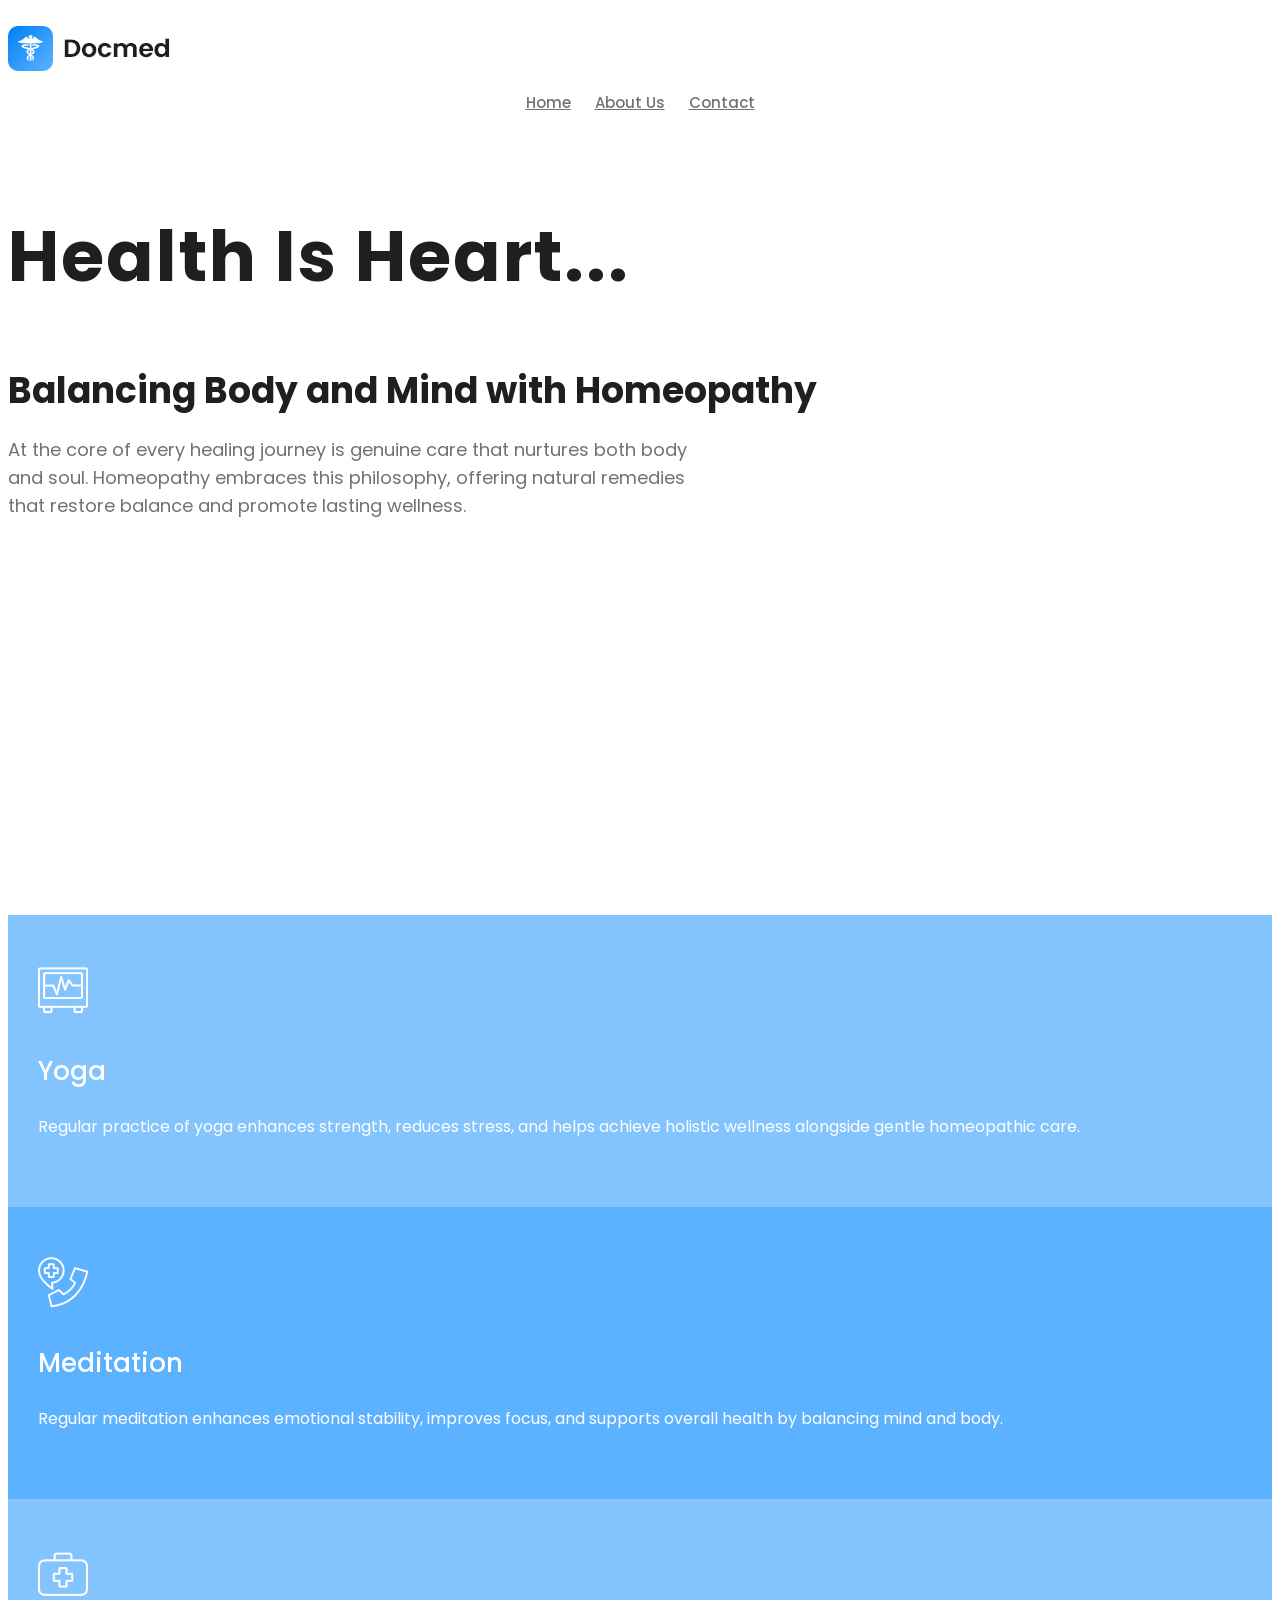
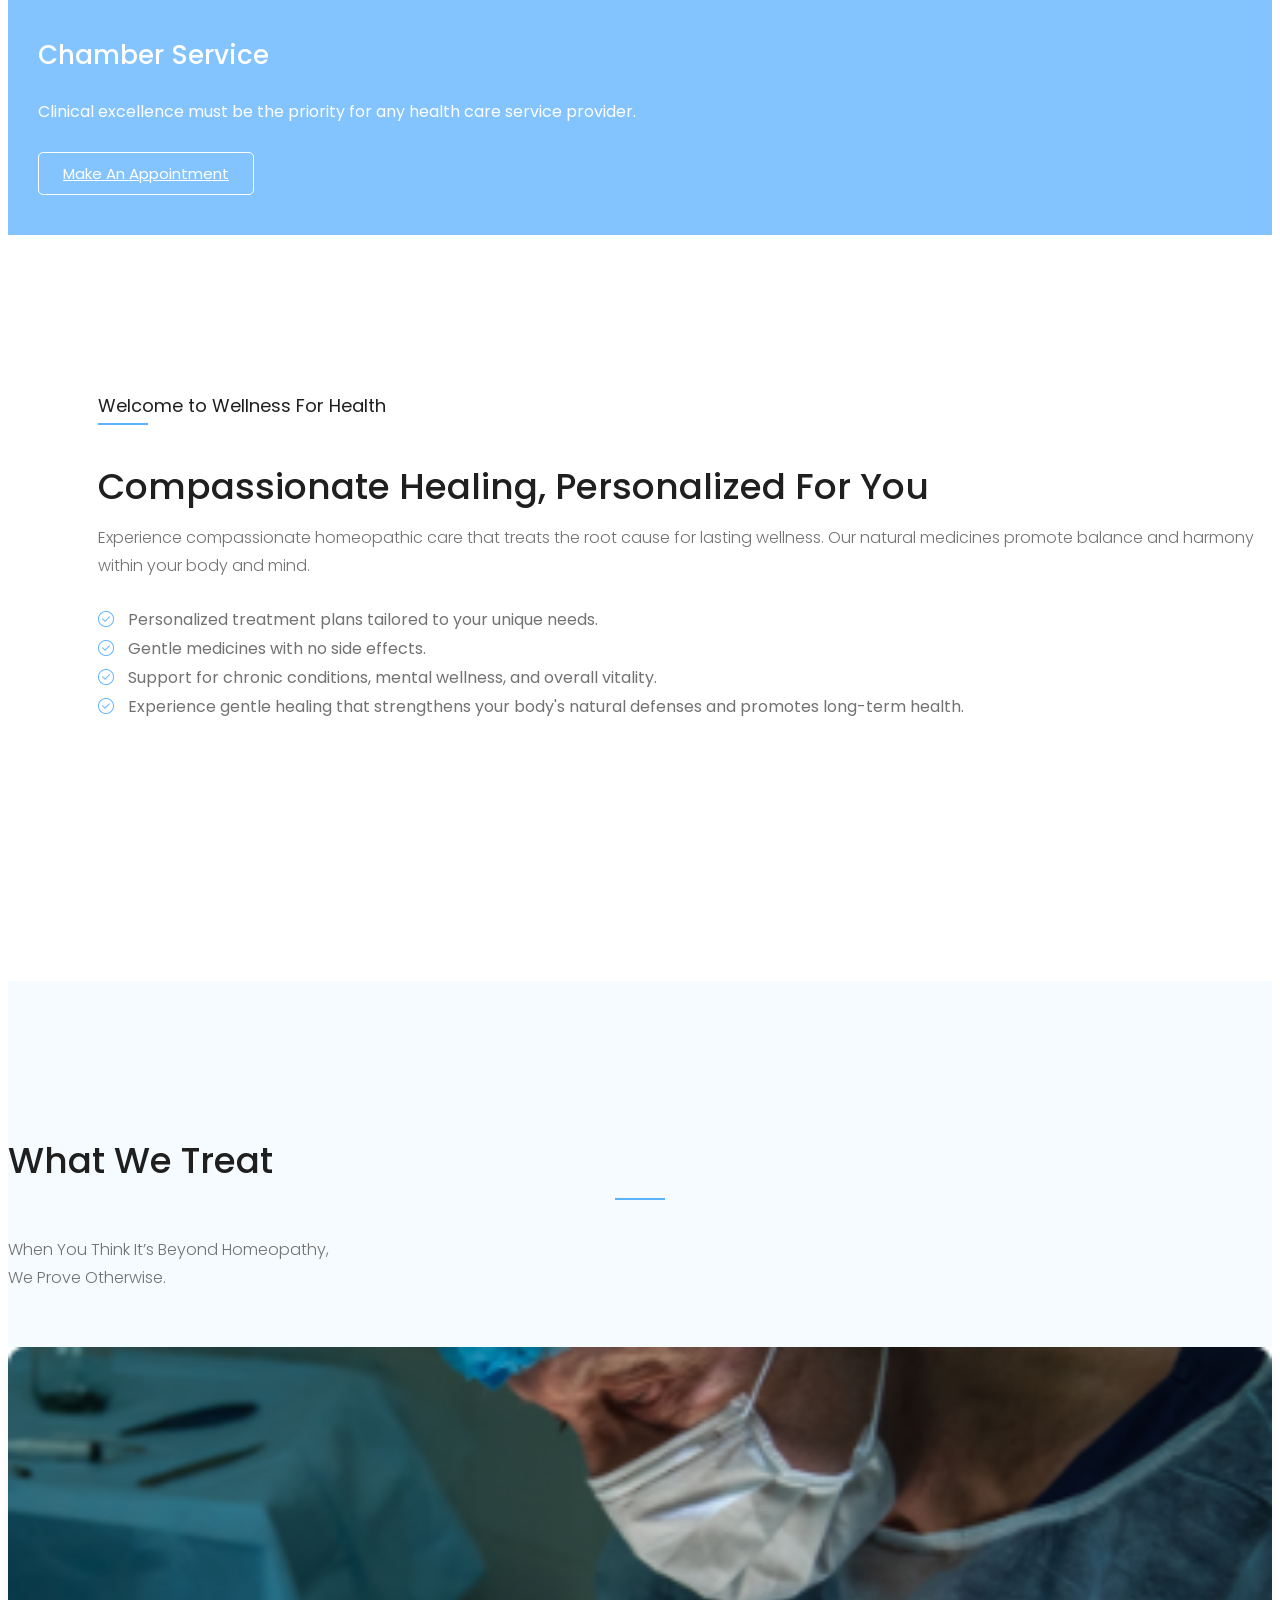
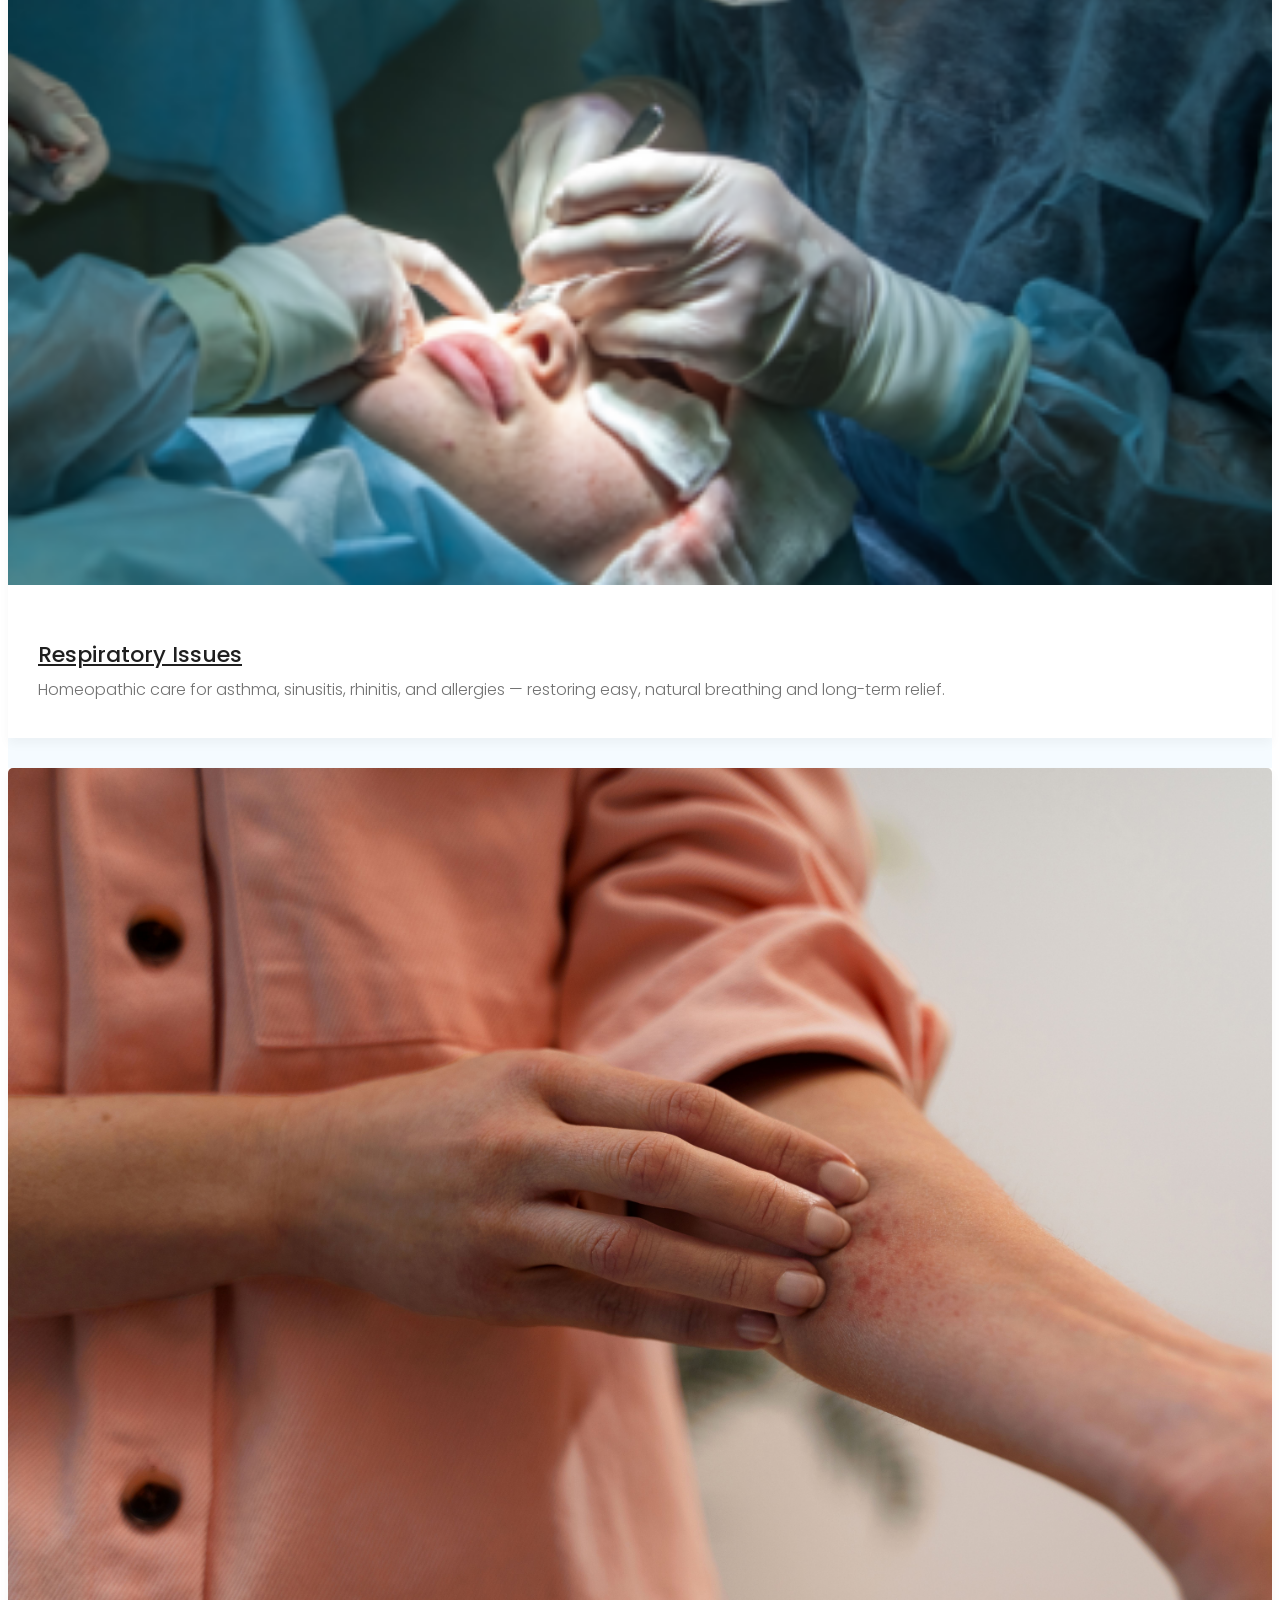
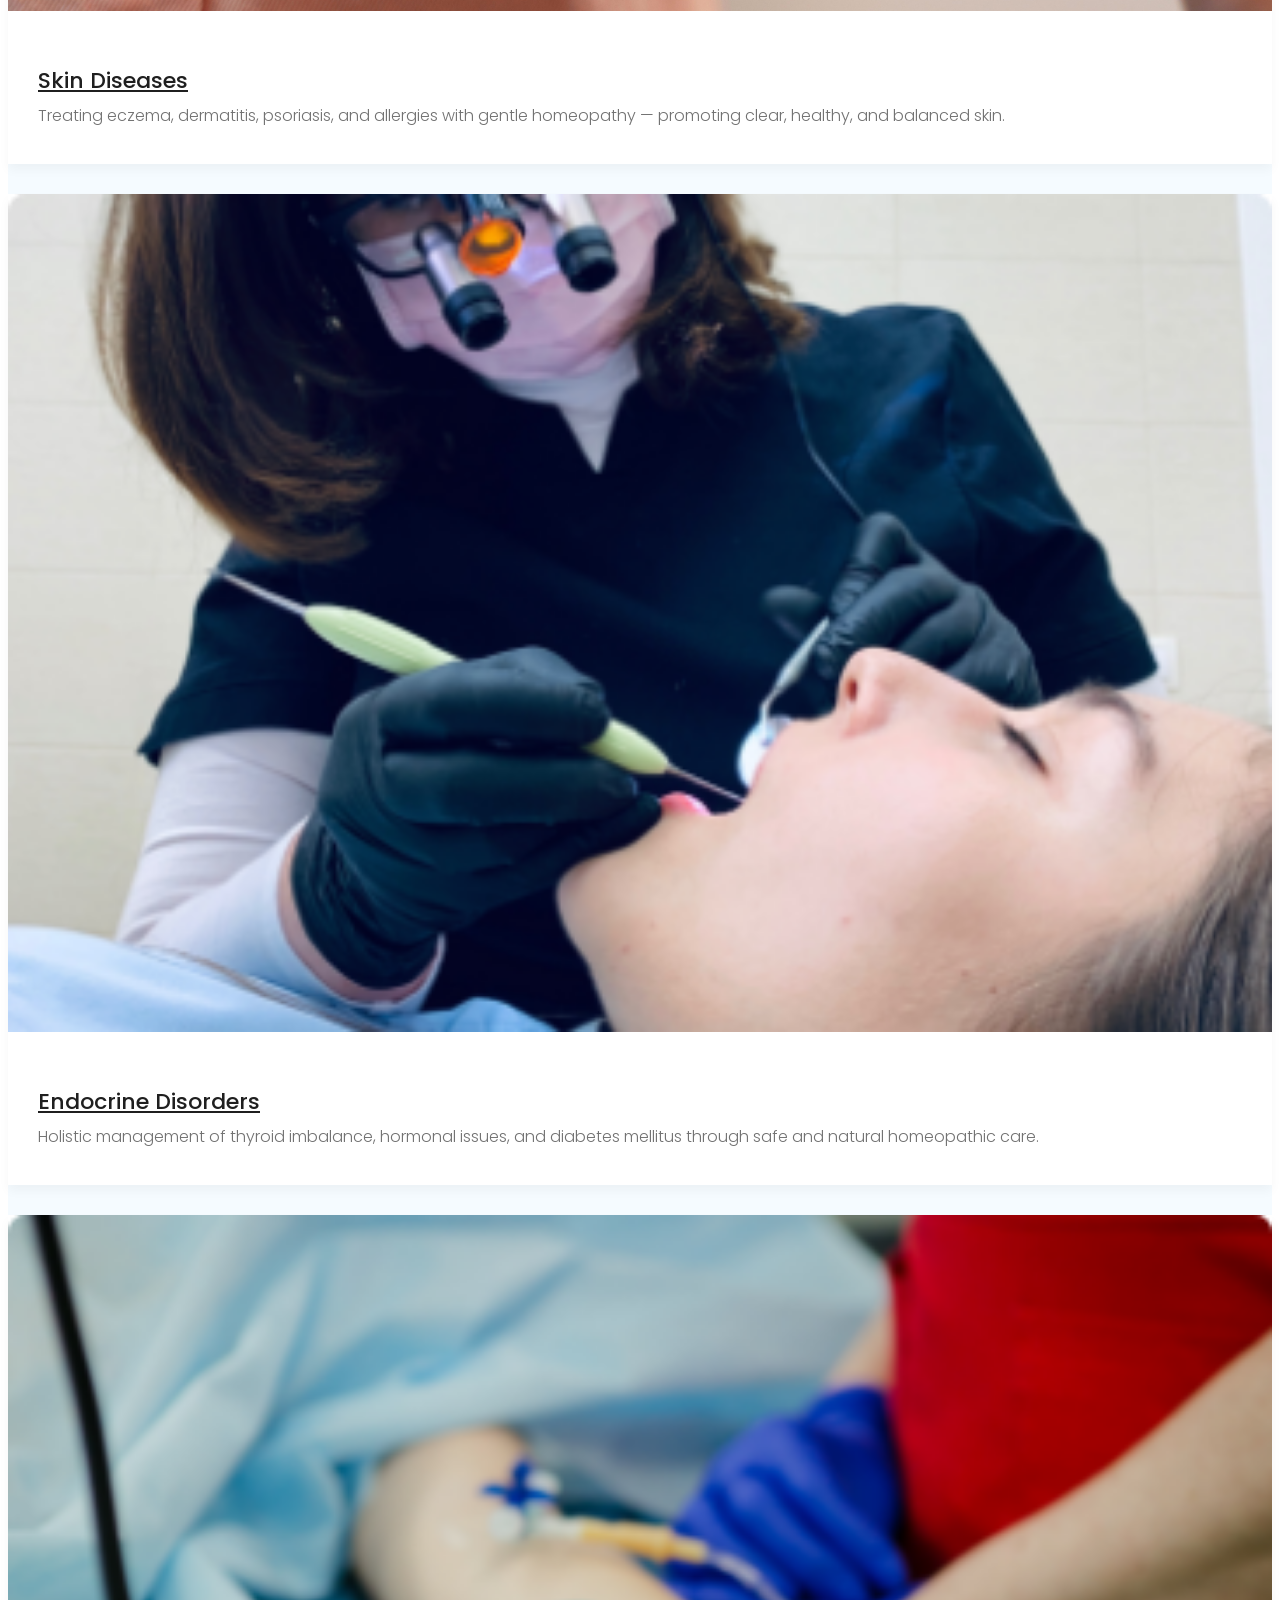
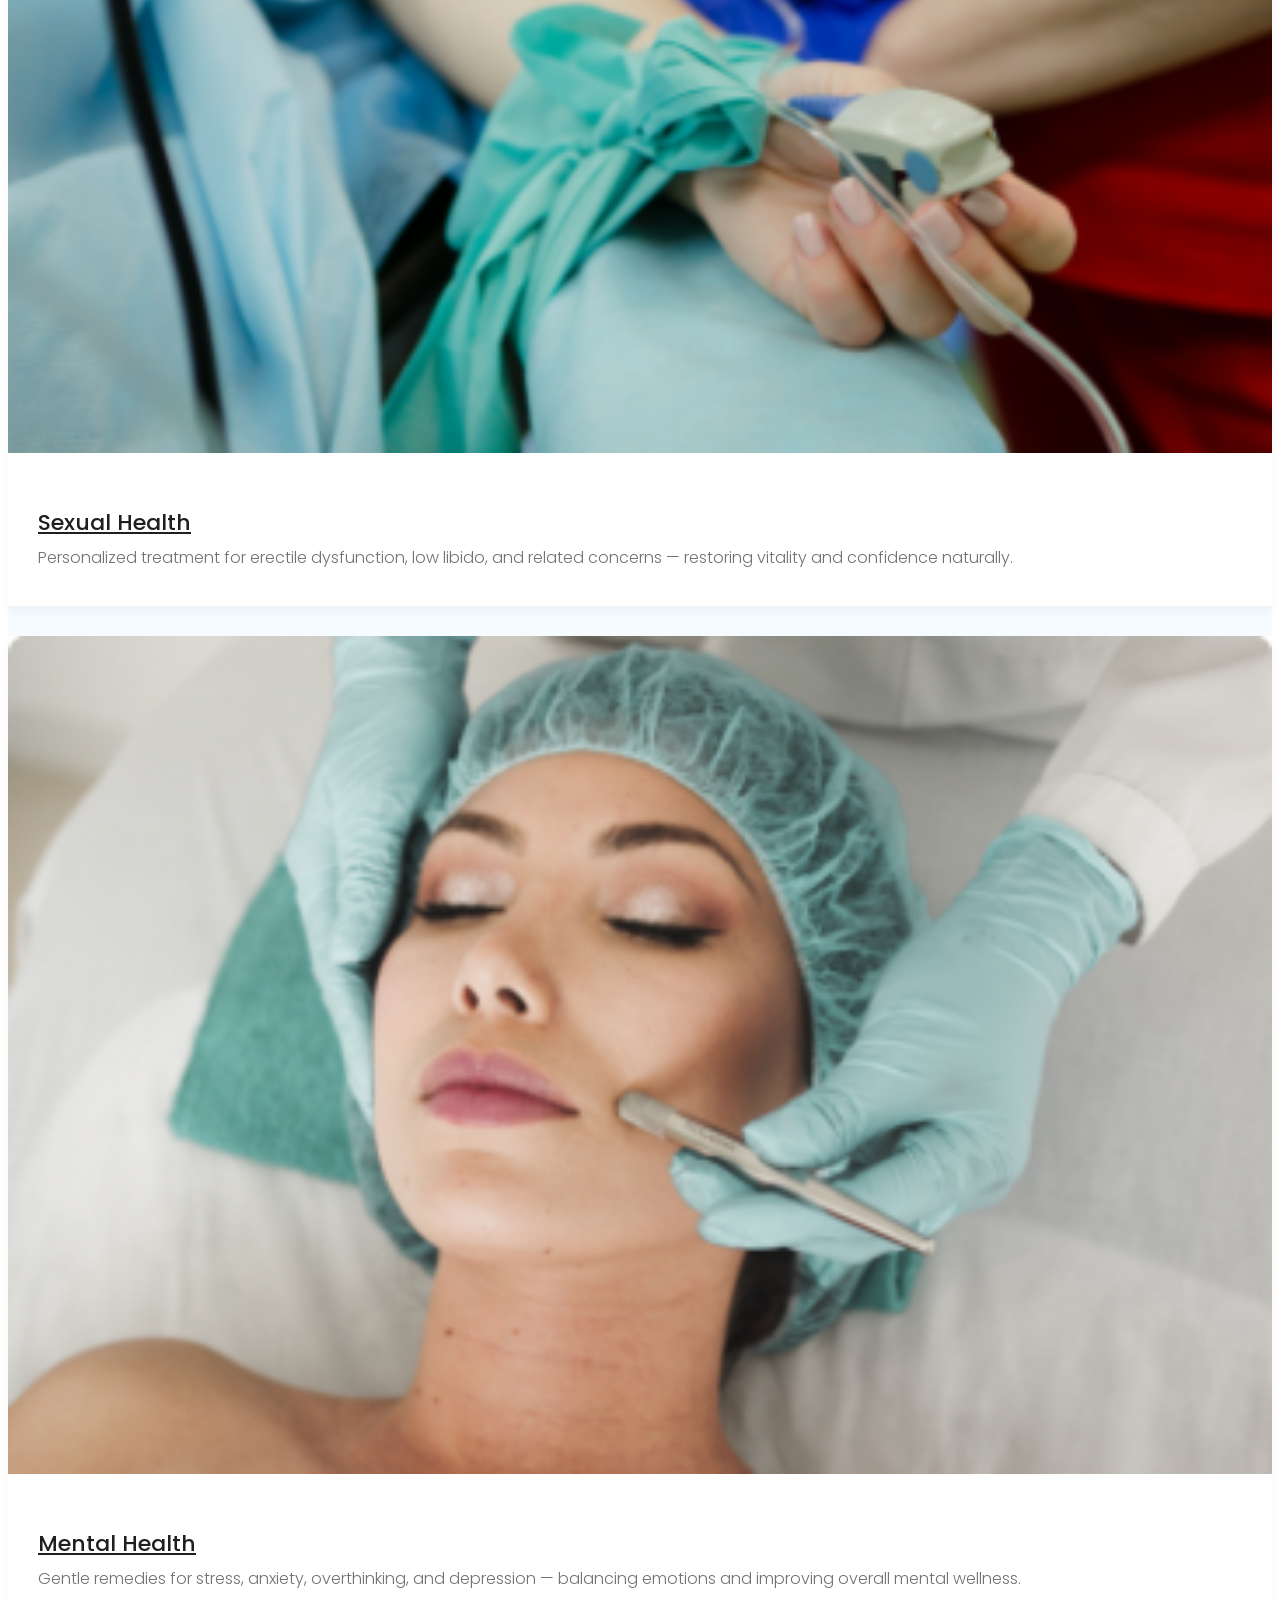
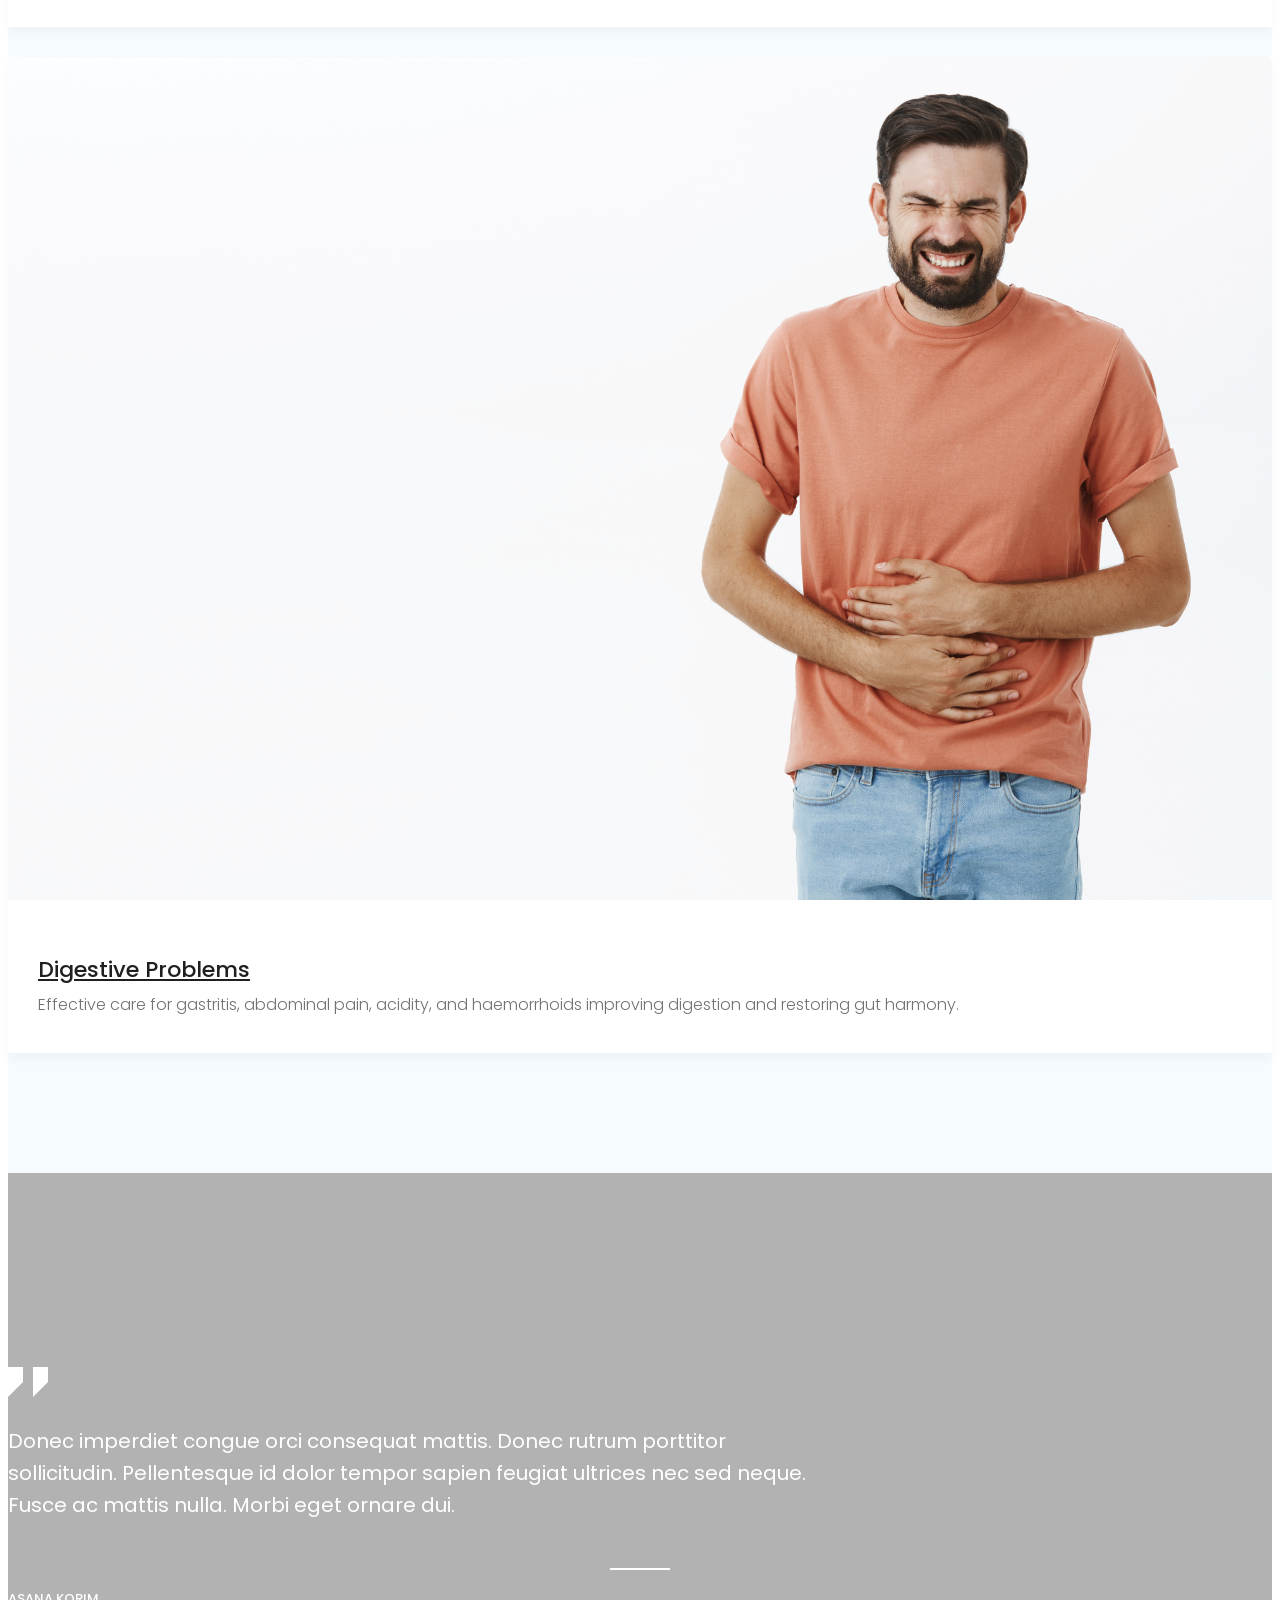
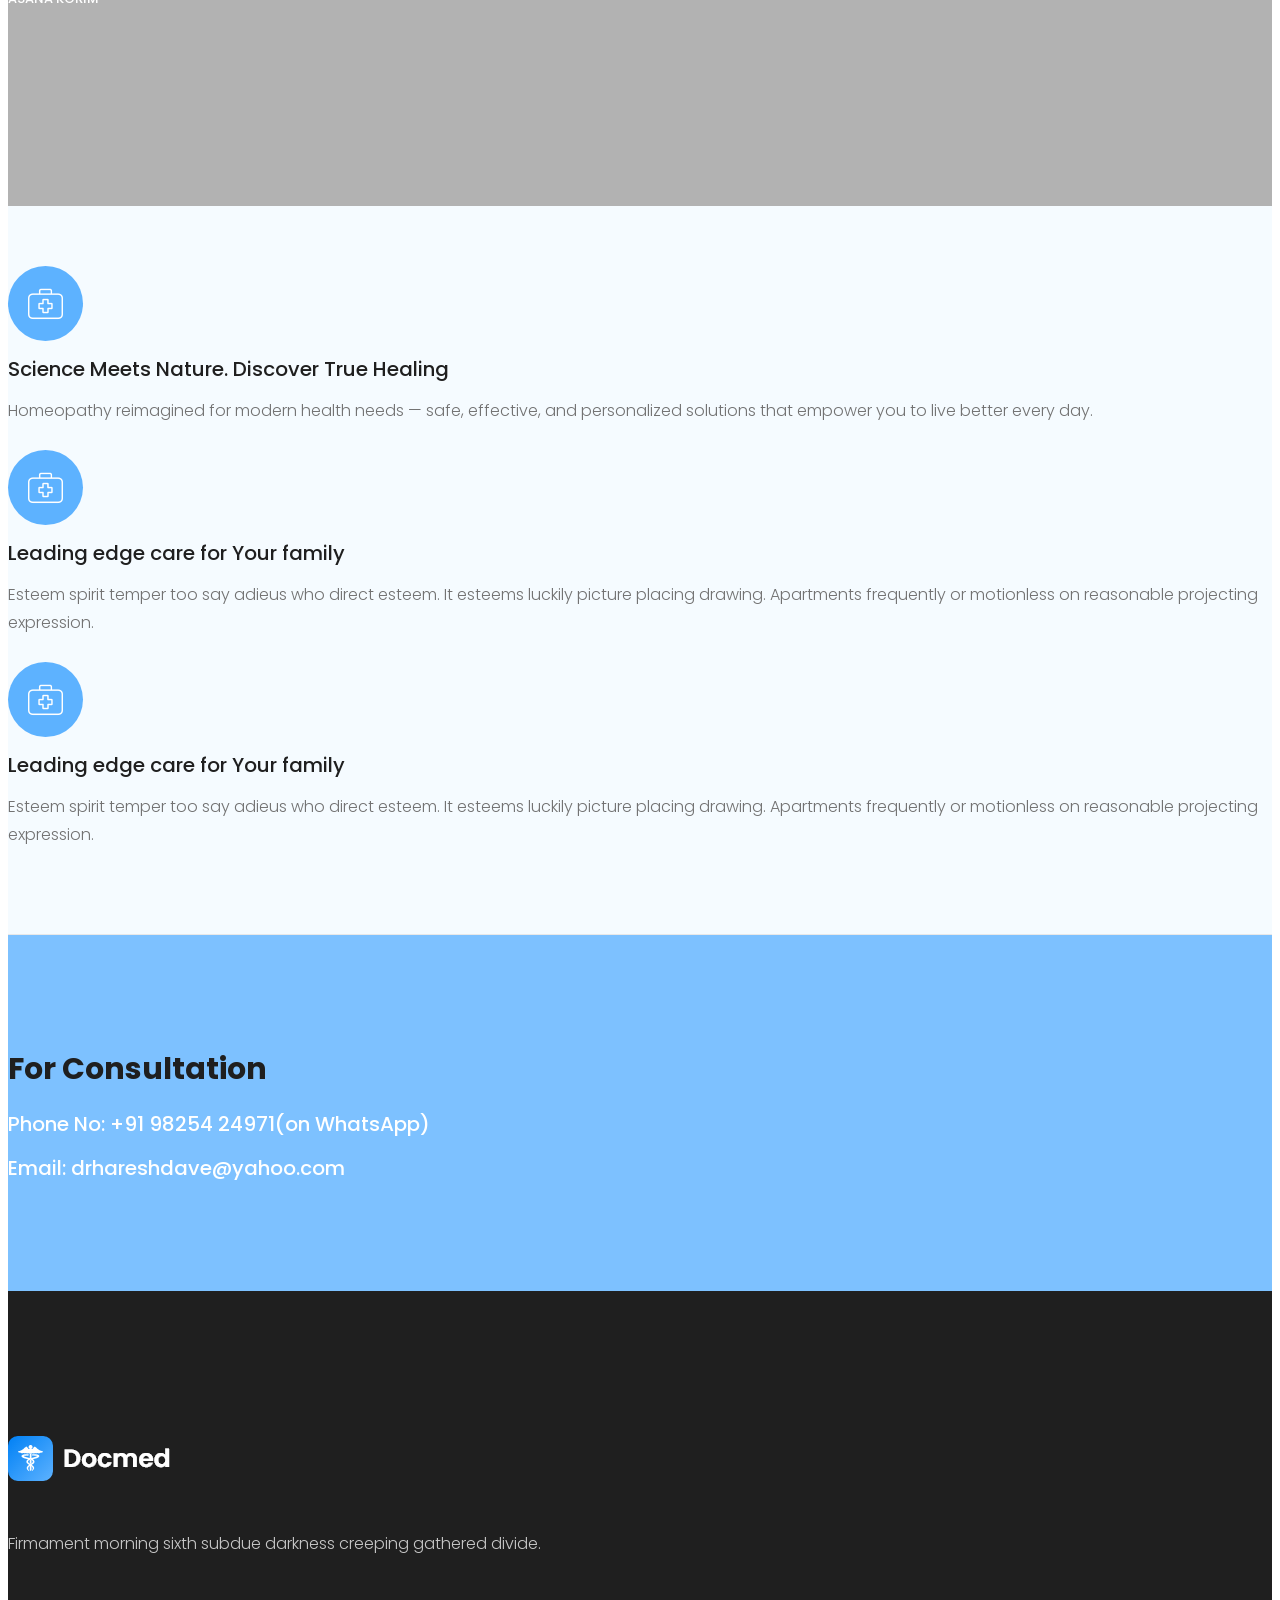
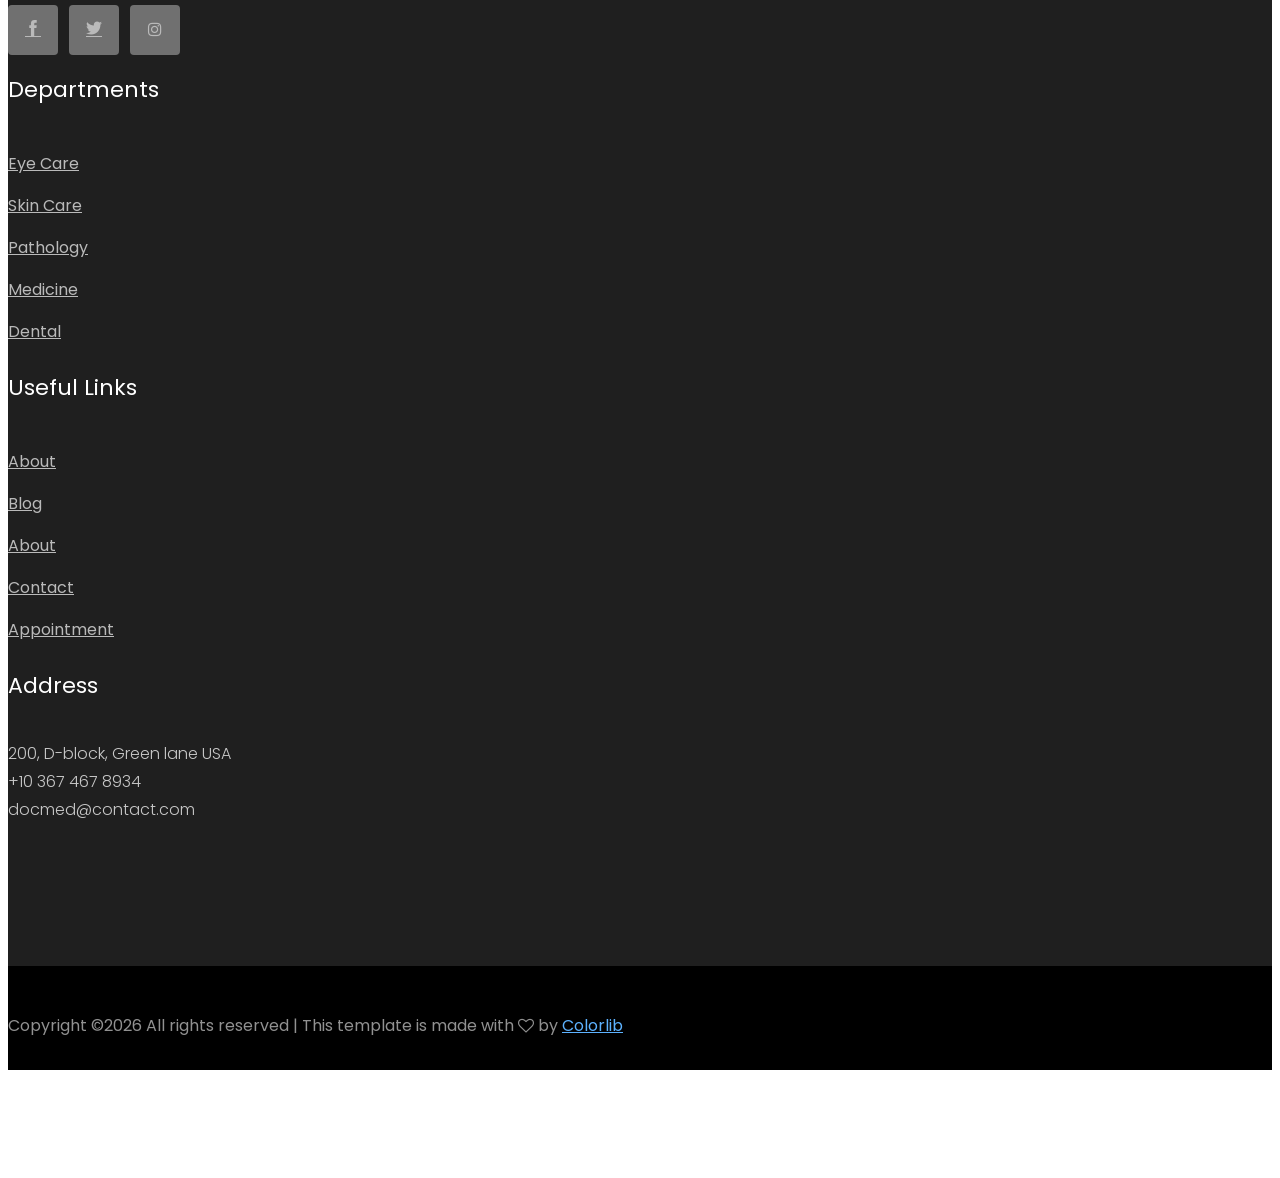
==== commit cb8211f6: "Images Change" ====
--- a/index.html
+++ b/index.html
@@ -77,7 +77,7 @@
                                 <nav>
                                     <ul id="navigation">
                                         <li><a class="active" href="index.html">home</a></li>
-                                        <li><a href="Department.html">Department</a></li>
+                                        <!-- <li><a href="Department.html">Department</a></li> -->
                                         <!-- <li><a href="#">blog <i class="ti-angle-down"></i></a>
                                             <ul class="submenu">
                                                 <li><a href="blog.html">blog</a></li>
@@ -398,8 +398,8 @@
 
     <!-- business_expert_area_start  -->
     <div class="business_expert_area">
-        <div class="business_tabs_area">
-            <div class="container">
+         <div class="business_tabs_area">
+            <!-- <div class="container">
                 <div class="row">
                     <div class="col-xl-12">
                         <ul class="nav" id="myTab" role="tablist">
@@ -423,7 +423,7 @@
                 </div>
 
             </div>
-        </div>
+        </div> --> 
         <div class="container">
             <div class="border_bottom">
                     <div class="tab-content" id="myTabContent">
@@ -575,25 +575,15 @@
     <div class="Emergency_contact">
         <div class="conatiner-fluid p-0">
             <div class="row no-gutters">
-                <div class="col-xl-6">
+                <div class="col-xl-12">
                     <div class="single_emergency d-flex align-items-center justify-content-center emergency_bg_1 overlay_skyblue">
                         <div class="info">
-                            <h2>For Contact</h2>
+                            <h2>For Consultation</h2>
                             <h3>Phone No: +91 98254 24971(on WhatsApp)</h3>
+                            <h3>Email: drhareshdave@yahoo.com</h3>
                         </div>
                         <!-- <div class="info_button">
                             <a href="#" class="boxed-btn3-white">+10 378 4673 467</a>
-                        </div> -->
-                    </div>
-                </div>
-                <div class="col-xl-6">
-                    <div class="single_emergency d-flex align-items-center justify-content-center emergency_bg_2 overlay_skyblue">
-                        <div class="info">
-                            <h2>Consultation Through Email</h2>
-                            <h3>Email Id: drhareshdave@yahoo.com</h3>
-                        </div>
-                        <!-- <div class="info_button">
-                            <a href="#" class="boxed-btn3-white">Make an Appointment</a>
                         </div> -->
                     </div>
                 </div>
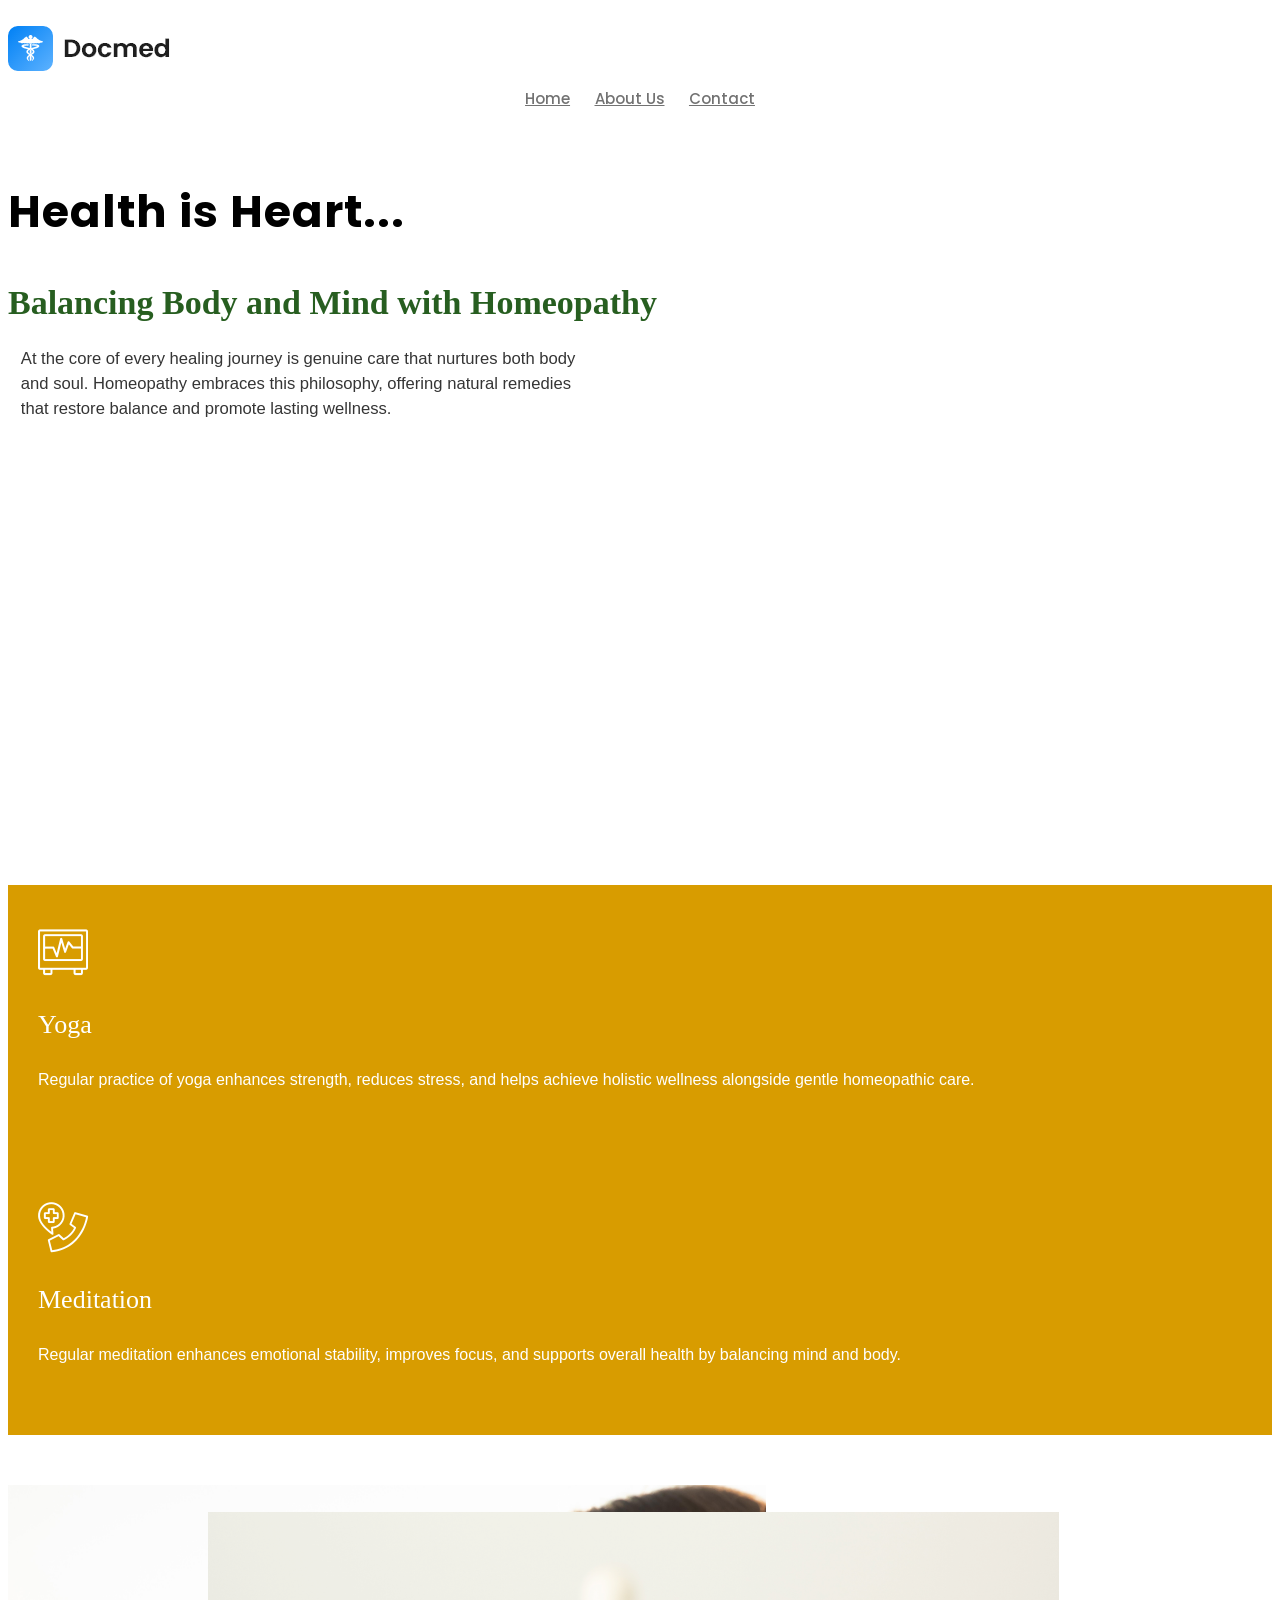
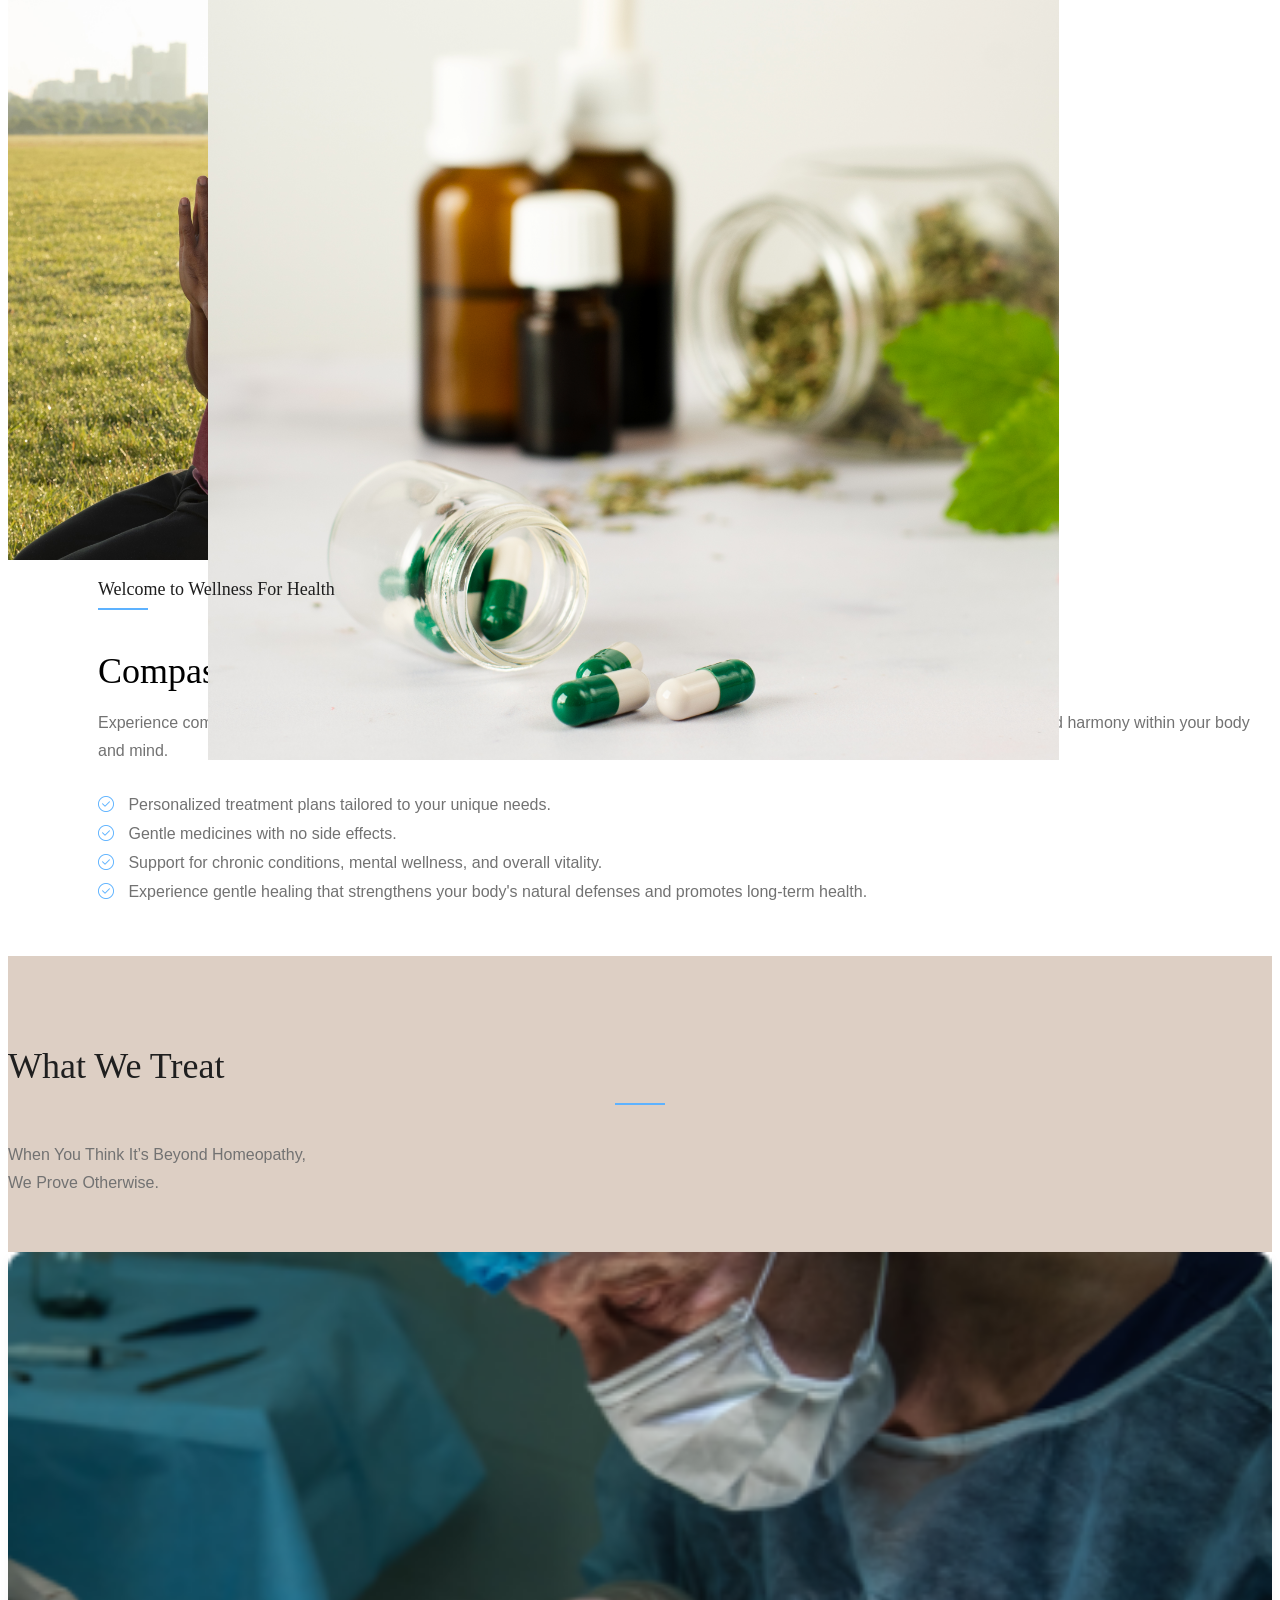
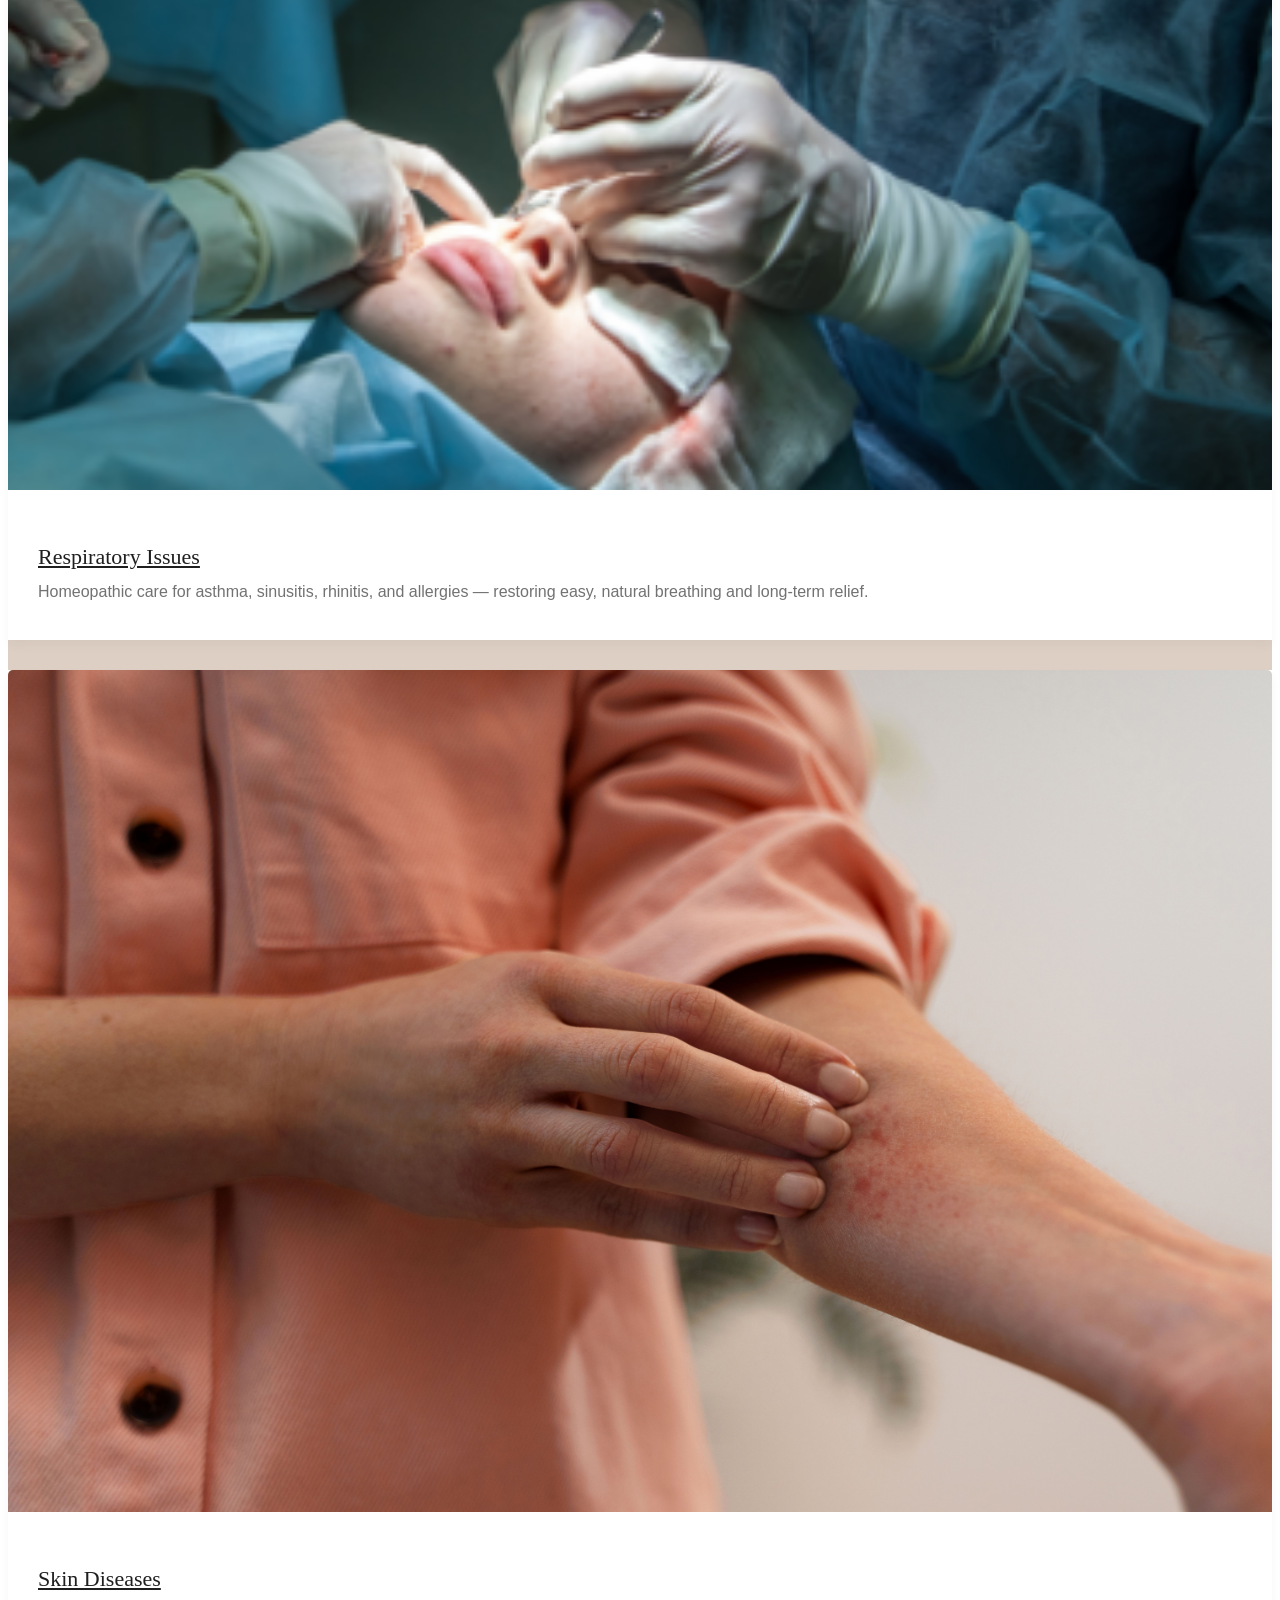
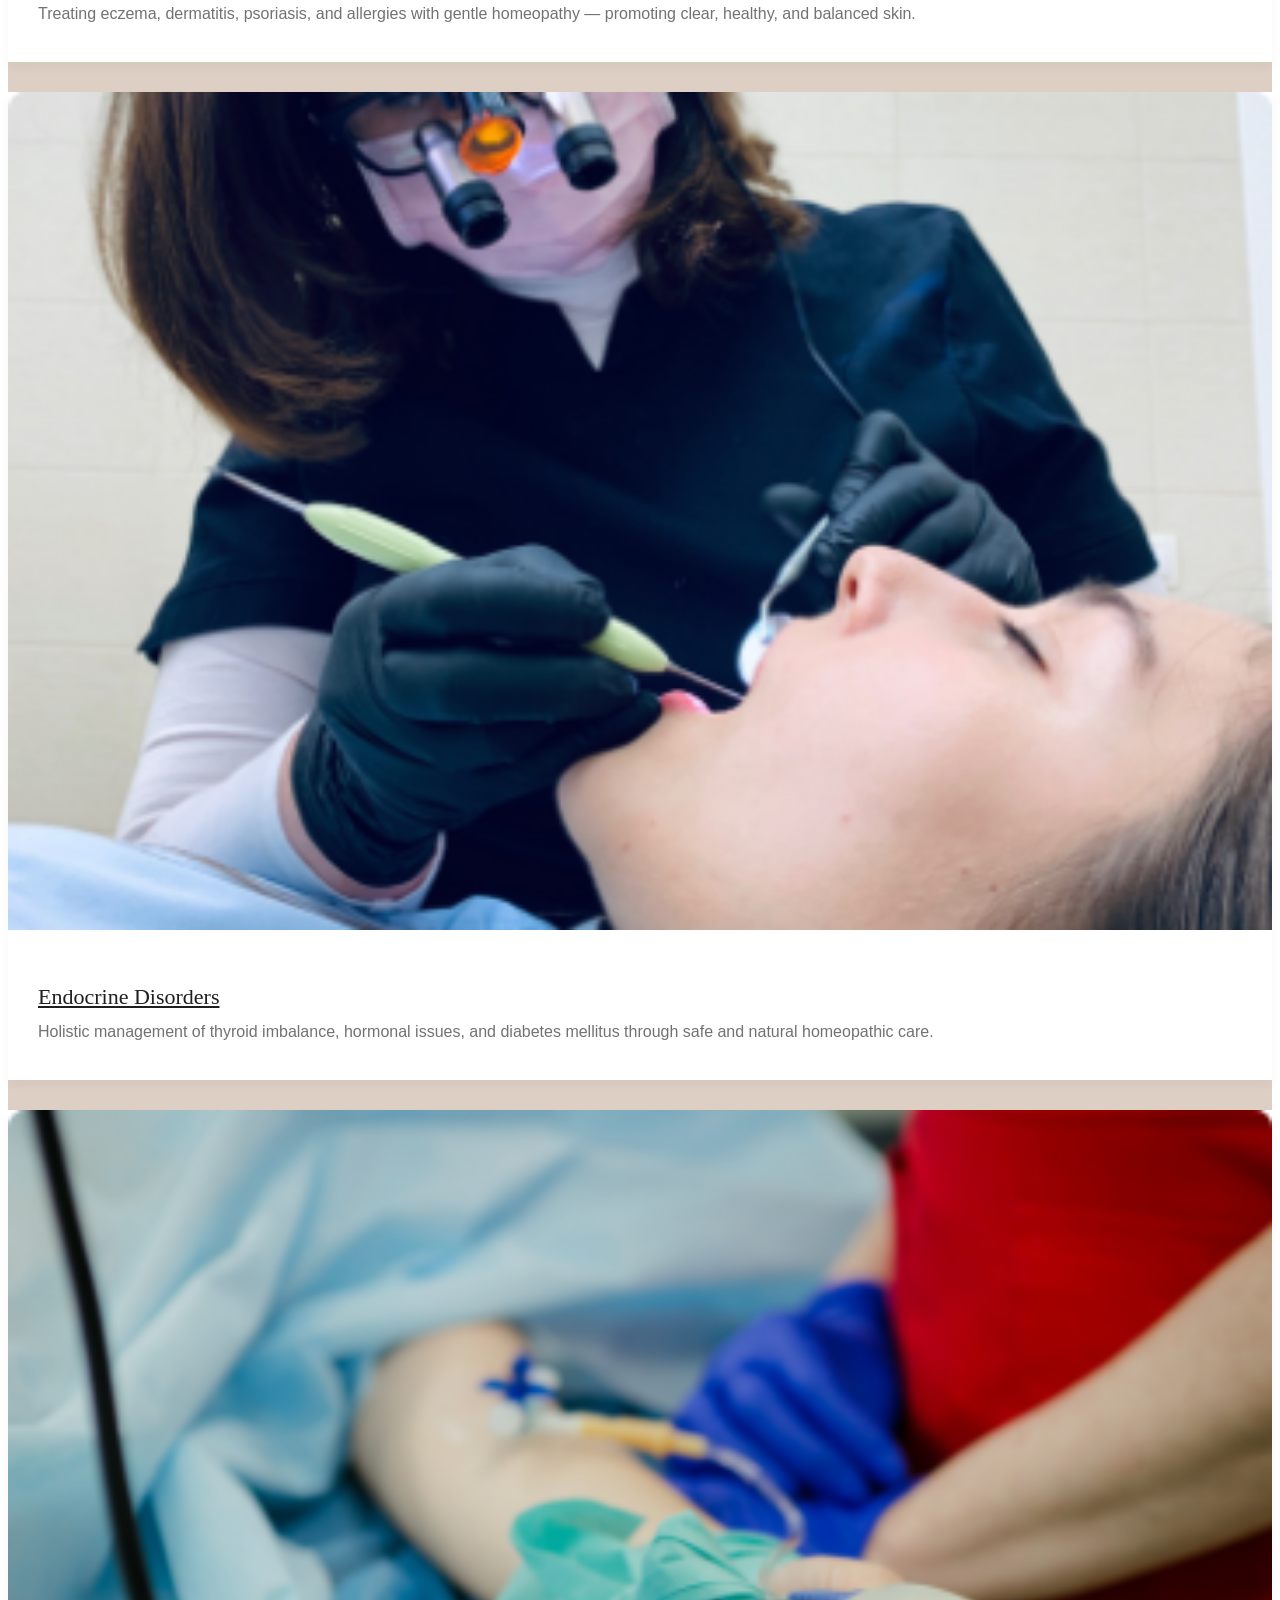
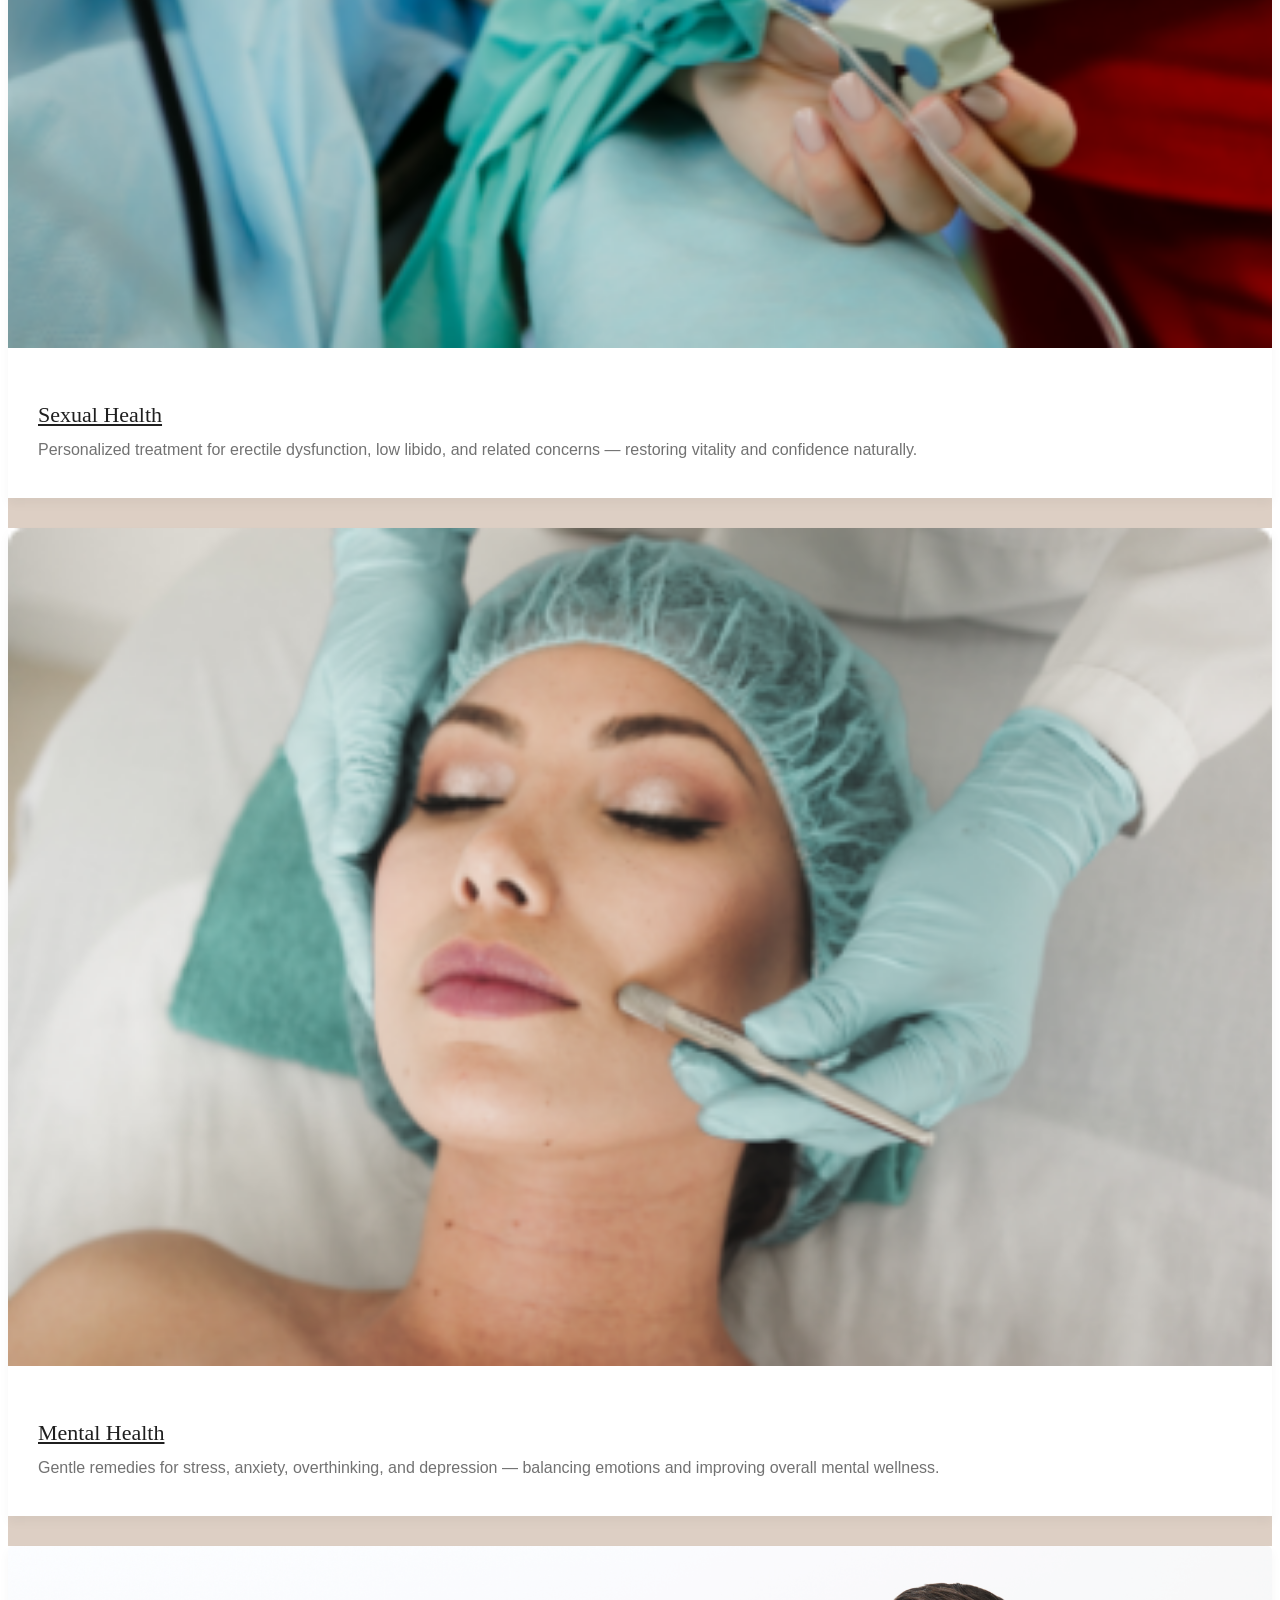
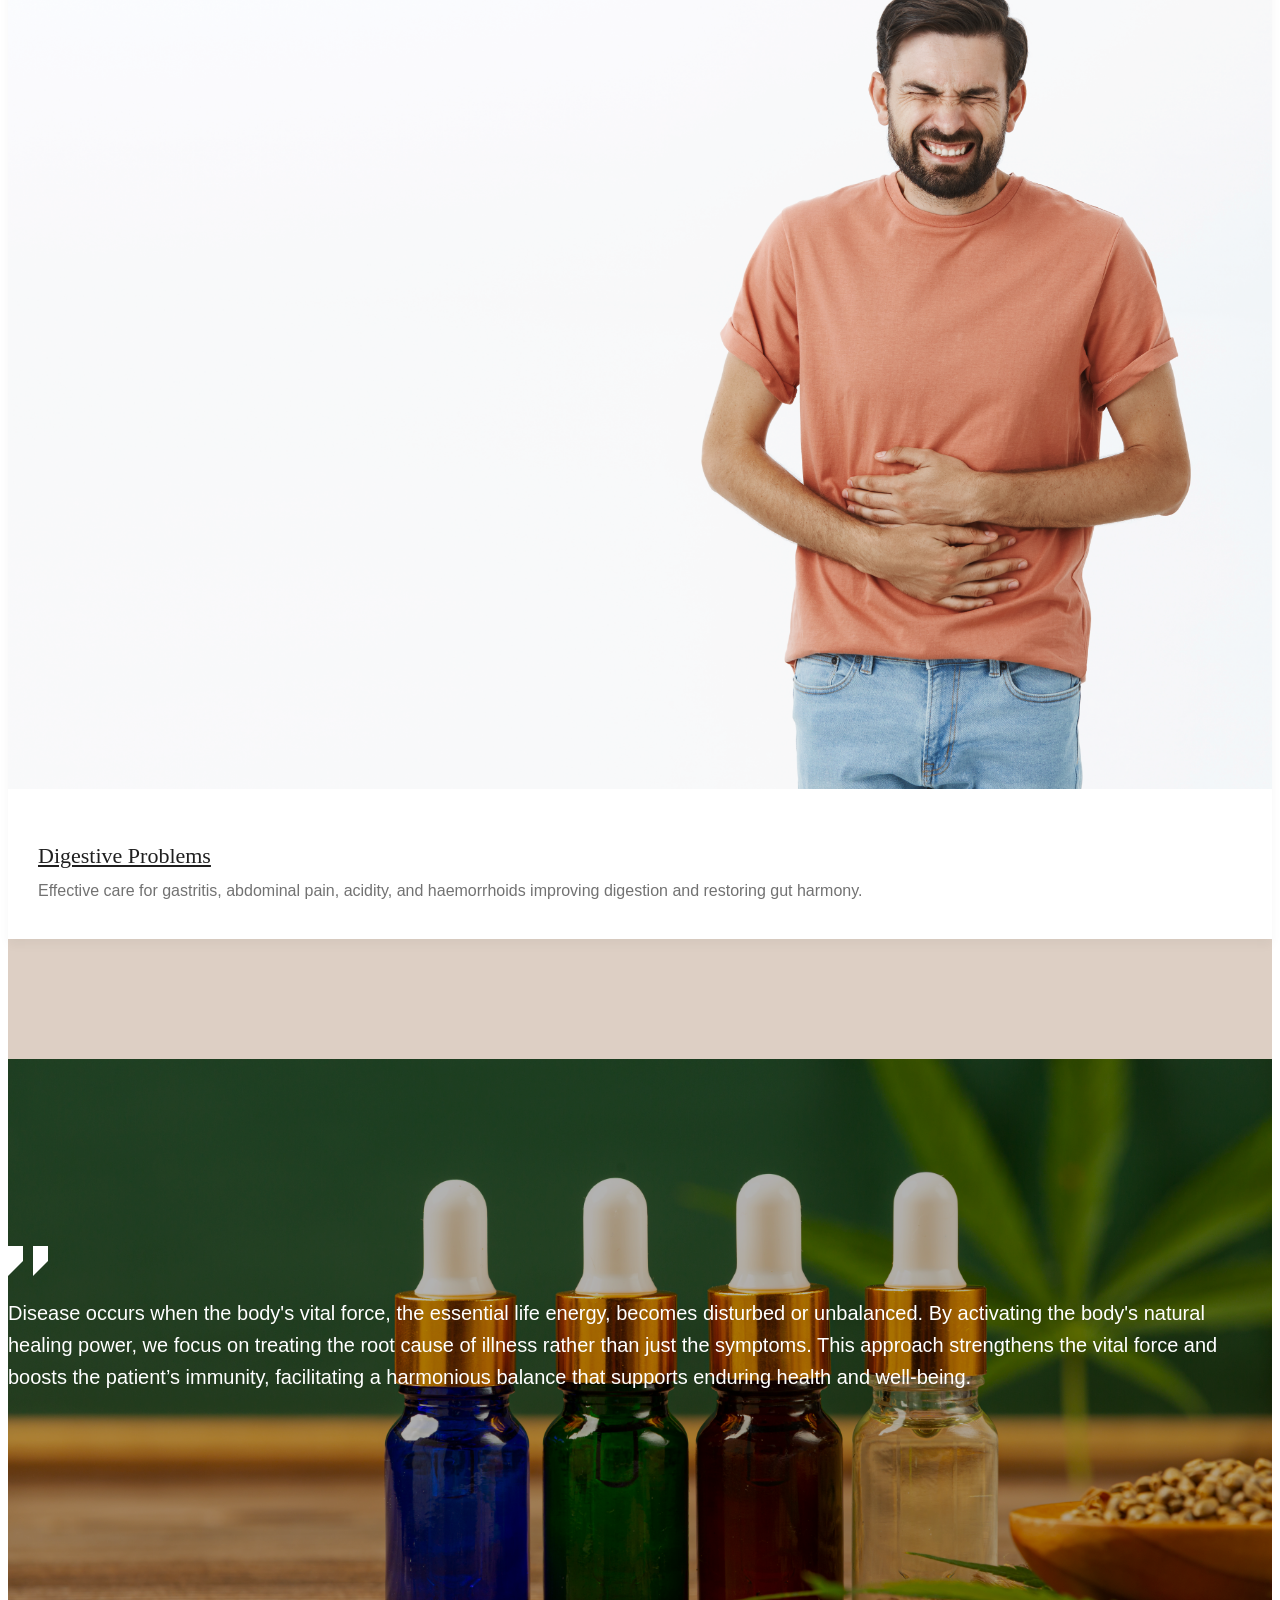
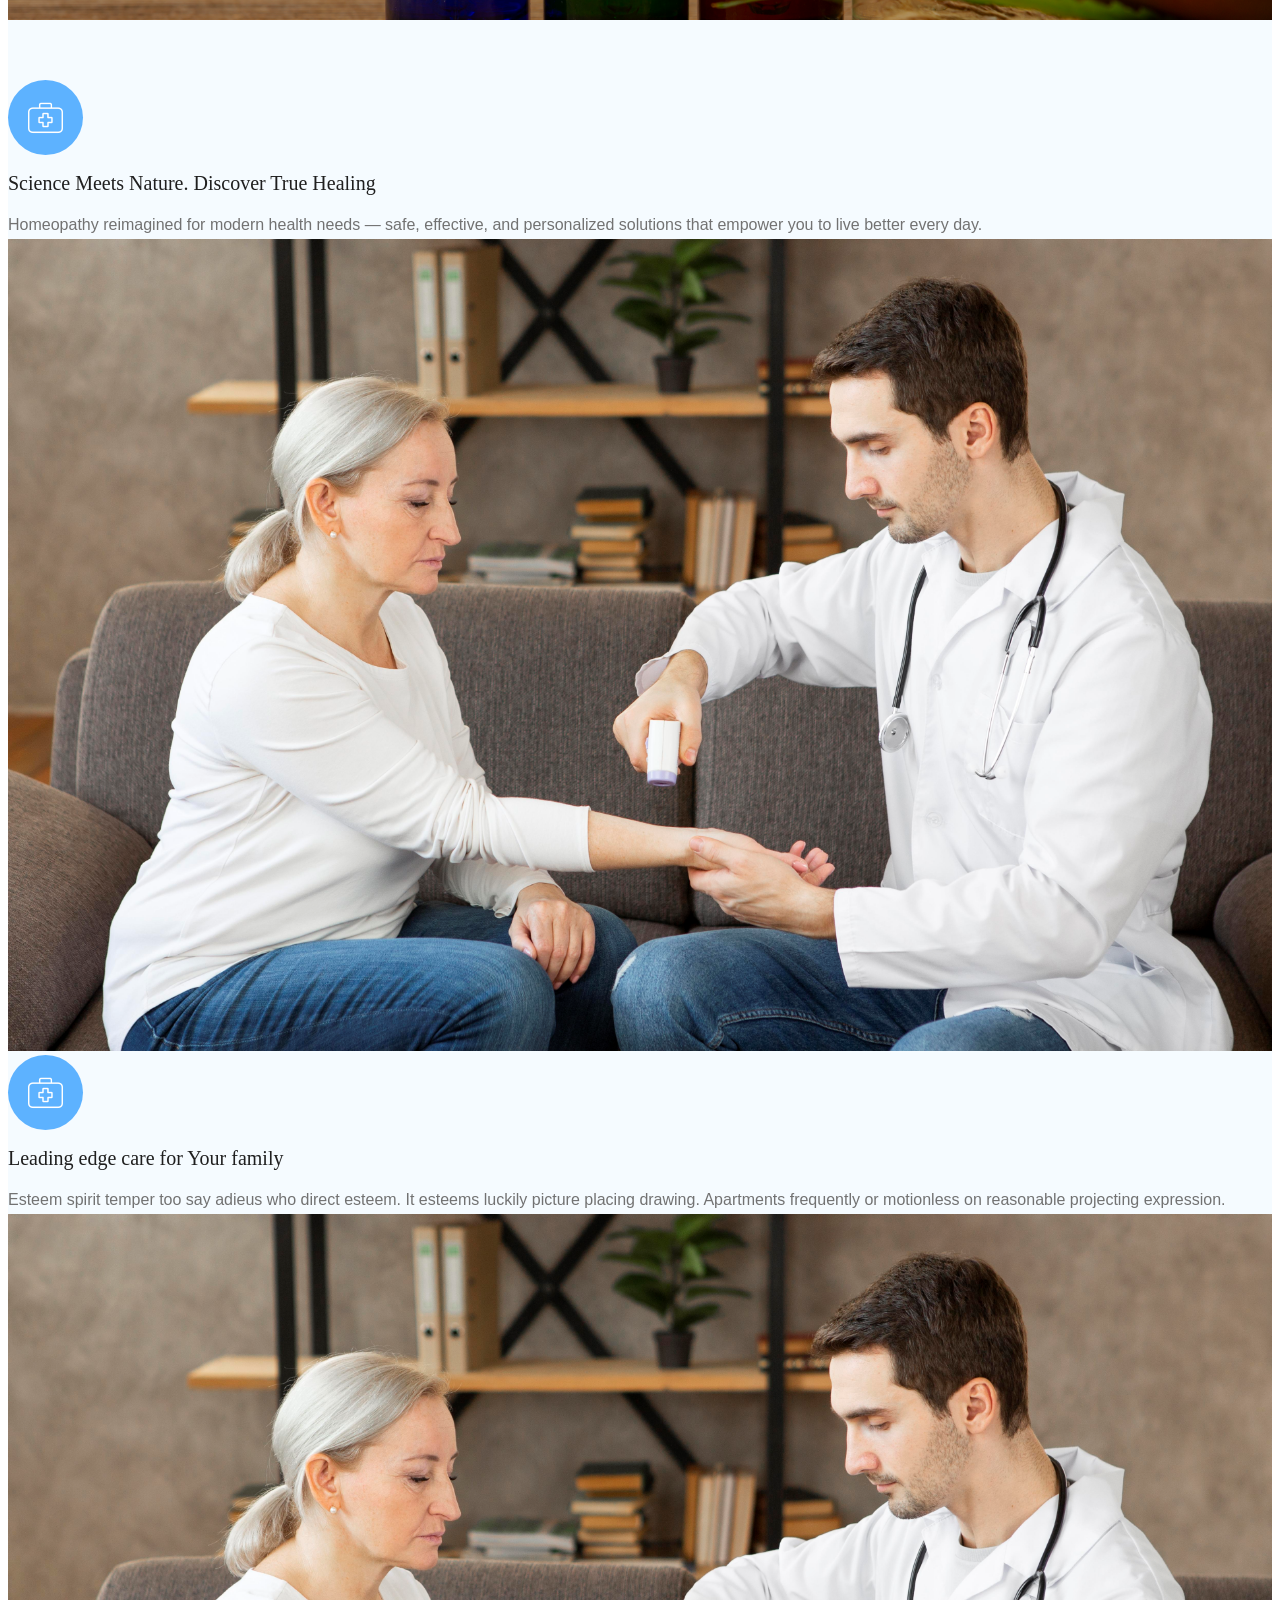
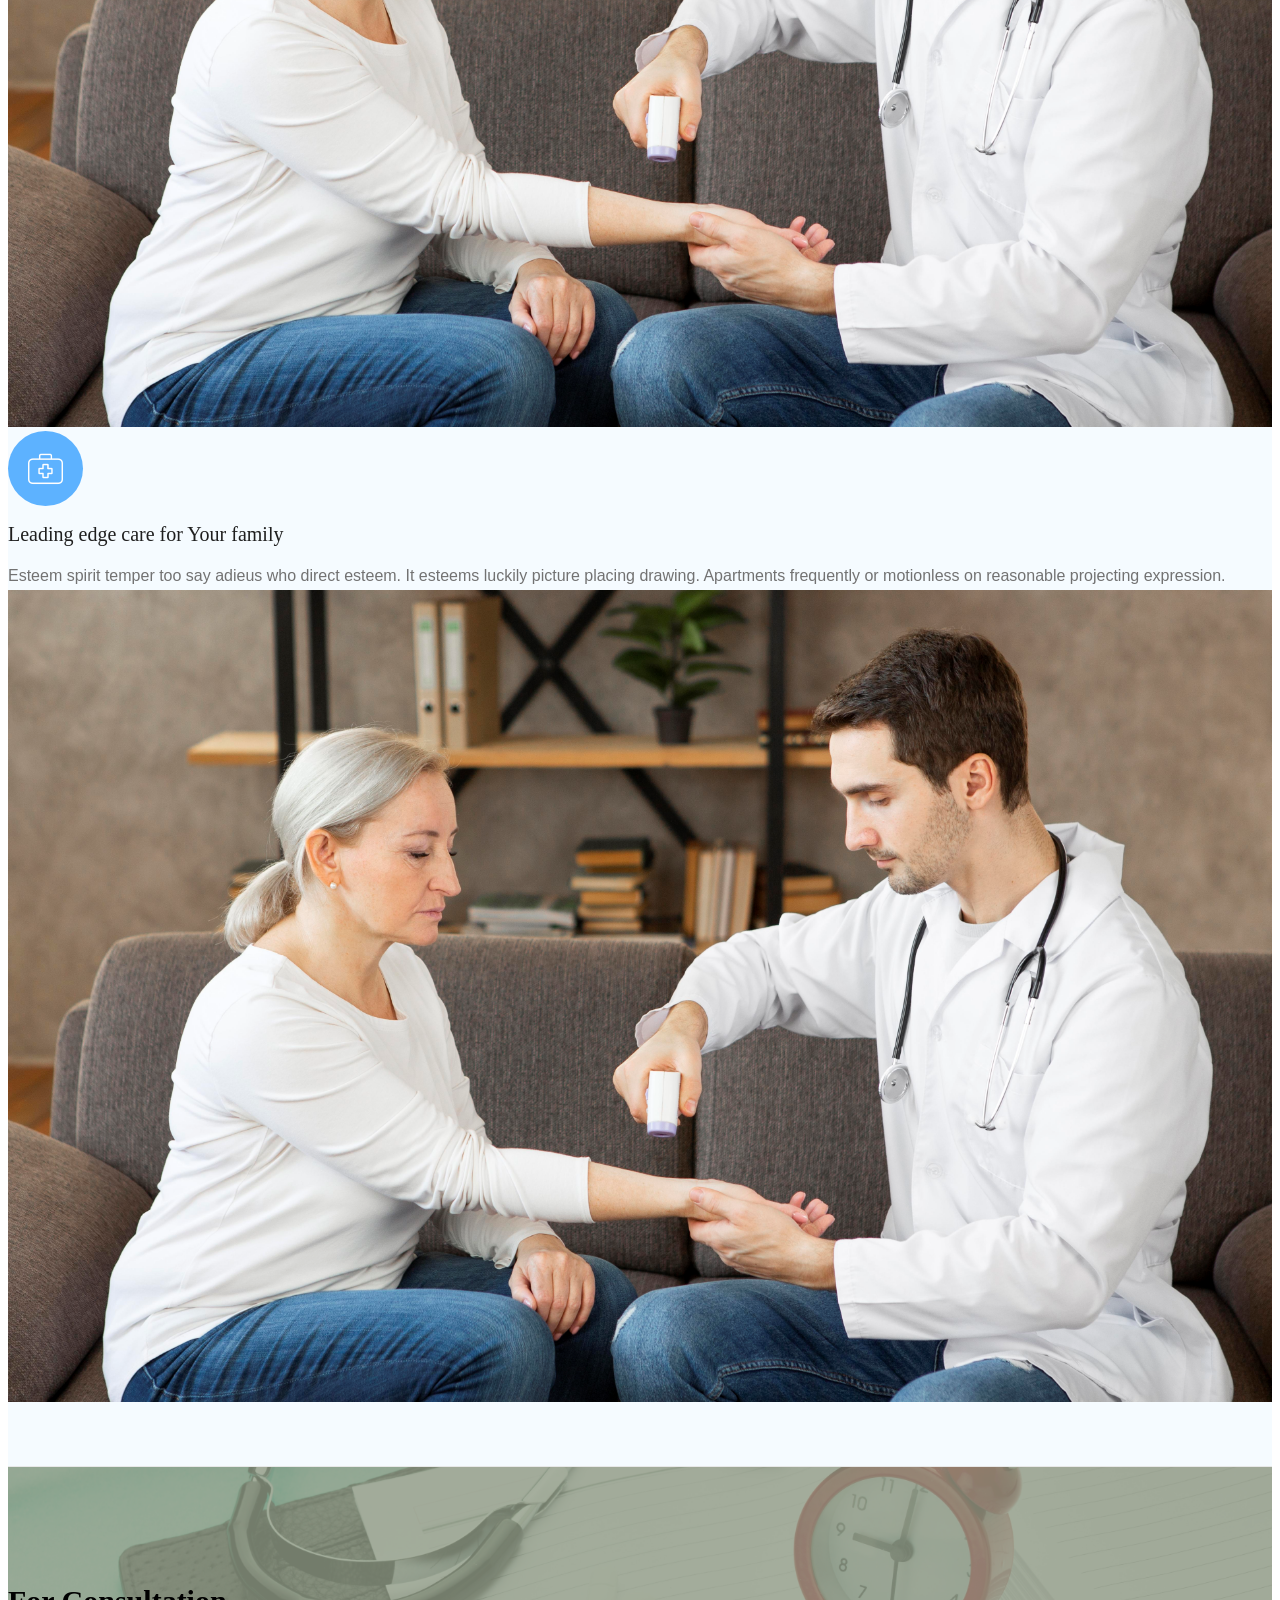
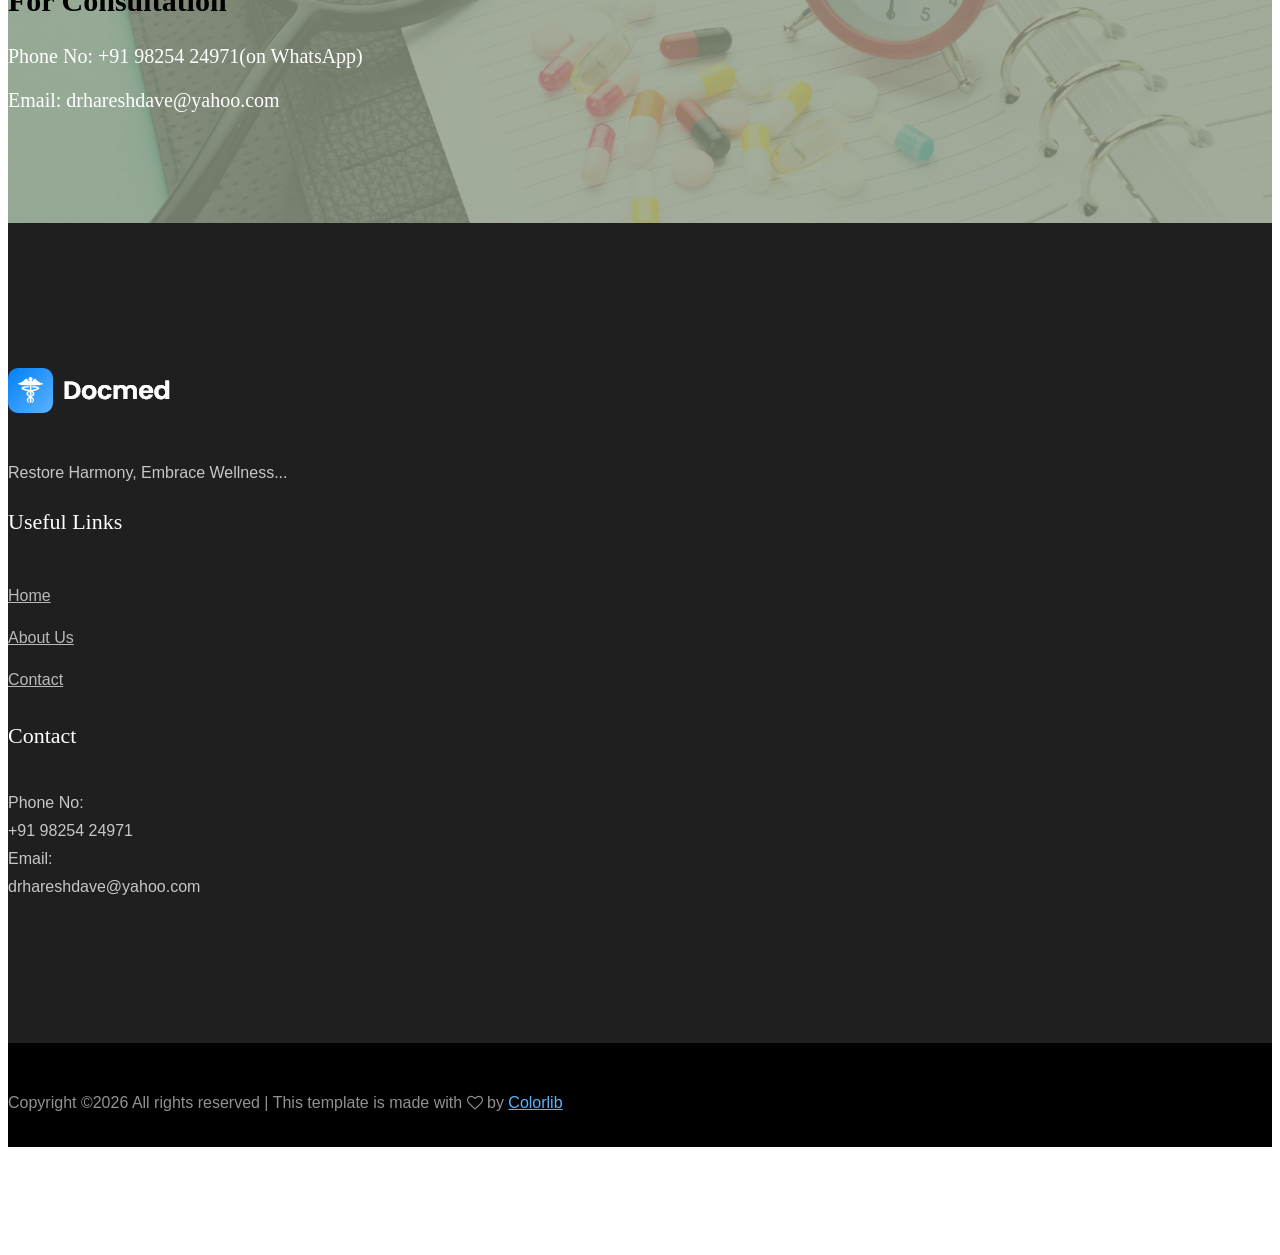
==== commit c273abd2: "Changes in images ans fonts" ====
--- a/index.html
+++ b/index.html
@@ -169,7 +169,7 @@
     <div class="service_area">
         <div class="container p-0">
             <div class="row no-gutters">
-                <div class="col-xl-4 col-md-4">
+                <div class="col-xl-6 col-md-6">
                     <div class="single_service">
                         <div class="icon">
                             <i class="flaticon-electrocardiogram"></i>
@@ -179,7 +179,7 @@
                         <!-- <a href="#" class="boxed-btn3-white">Apply For a Bed</a> -->
                     </div>
                 </div>
-                <div class="col-xl-4 col-md-4">
+                <div class="col-xl-6 col-md-6">
                     <div class="single_service">
                         <div class="icon">
                             <i class="flaticon-emergency-call"></i>
@@ -189,16 +189,7 @@
                         <!-- <a href="#" class="boxed-btn3-white">+10 672 356 3567</a> -->
                     </div>
                 </div>
-                <div class="col-xl-4 col-md-4">
-                    <div class="single_service">
-                        <div class="icon">
-                            <i class="flaticon-first-aid-kit"></i>
-                        </div>
-                        <h3>Chamber Service</h3>
-                        <p>Clinical excellence must be the priority for any health care service provider.</p>
-                        <a href="#" class="boxed-btn3-white">Make an Appointment</a>
-                    </div>
-                </div>
+                
             </div>
         </div>
     </div>
@@ -332,6 +323,45 @@
     <!-- testmonial_area_start -->
     <div class="testmonial_area">
         <div class="testmonial_active owl-carousel">
+            <div class="single-testmonial testmonial_bg_1 overlay2">
+                <div class="container">
+                    <div class="row">
+                        <div class="col-xl-10 offset-xl-1">
+                            <div class="testmonial_info text-center">
+                                <div class="quote">
+                                    <i class="flaticon-straight-quotes"></i>
+                                </div>
+                                <p>Disease occurs when the body's vital force, the essential life energy, becomes disturbed or unbalanced. 
+                                  By activating the body's natural healing power, we focus on treating the root cause of illness rather than just the symptoms. 
+                                  This approach strengthens the vital force and boosts the patient’s immunity, facilitating a harmonious balance that supports enduring health and well-being. </p>
+                                <!-- <div class="testmonial_author">
+                                    <h4>Asana Korim</h4>
+                                </div> -->
+                            </div>
+                        </div>
+                    </div>
+                </div>
+            </div>
+            <!-- <div class="single-testmonial testmonial_bg_2 overlay2">
+                <div class="container">
+                    <div class="row">
+                        <div class="col-xl-10 offset-xl-1">
+                            <div class="testmonial_info text-center">
+                                <div class="quote">
+                                    <i class="flaticon-straight-quotes"></i>
+                                </div>
+                                <p>Donec imperdiet congue orci consequat mattis. Donec rutrum porttitor <br>
+                                    sollicitudin. Pellentesque id dolor tempor sapien feugiat ultrices nec sed neque.
+                                    <br>
+                                    Fusce ac mattis nulla. Morbi eget ornare dui. </p>
+                                <div class="testmonial_author">
+                                    <h4>Asana Korim</h4>
+                                </div>
+                            </div>
+                        </div>
+                    </div>
+                </div>
+            </div>
             <div class="single-testmonial testmonial_bg_1 overlay2">
                 <div class="container">
                     <div class="row">
@@ -351,47 +381,7 @@
                         </div>
                     </div>
                 </div>
-            </div>
-            <div class="single-testmonial testmonial_bg_2 overlay2">
-                <div class="container">
-                    <div class="row">
-                        <div class="col-xl-10 offset-xl-1">
-                            <div class="testmonial_info text-center">
-                                <div class="quote">
-                                    <i class="flaticon-straight-quotes"></i>
-                                </div>
-                                <p>Donec imperdiet congue orci consequat mattis. Donec rutrum porttitor <br>
-                                    sollicitudin. Pellentesque id dolor tempor sapien feugiat ultrices nec sed neque.
-                                    <br>
-                                    Fusce ac mattis nulla. Morbi eget ornare dui. </p>
-                                <div class="testmonial_author">
-                                    <h4>Asana Korim</h4>
-                                </div>
-                            </div>
-                        </div>
-                    </div>
-                </div>
-            </div>
-            <div class="single-testmonial testmonial_bg_1 overlay2">
-                <div class="container">
-                    <div class="row">
-                        <div class="col-xl-10 offset-xl-1">
-                            <div class="testmonial_info text-center">
-                                <div class="quote">
-                                    <i class="flaticon-straight-quotes"></i>
-                                </div>
-                                <p>Donec imperdiet congue orci consequat mattis. Donec rutrum porttitor <br>
-                                    sollicitudin. Pellentesque id dolor tempor sapien feugiat ultrices nec sed neque.
-                                    <br>
-                                    Fusce ac mattis nulla. Morbi eget ornare dui. </p>
-                                <div class="testmonial_author">
-                                    <h4>Asana Korim</h4>
-                                </div>
-                            </div>
-                        </div>
-                    </div>
-                </div>
-            </div>
+            </div> -->
         </div>
     </div>
     <!-- testmonial_area_end -->
@@ -593,102 +583,102 @@
     <!-- Emergency_contact end -->
 
 <!-- footer start -->
-    <footer class="footer">
-            <div class="footer_top">
-                <div class="container">
-                    <div class="row">
-                        <div class="col-xl-4 col-md-6 col-lg-4">
-                            <div class="footer_widget">
-                                <div class="footer_logo">
+   <footer class="footer">
+    <div class="footer_top">
+        <div class="container">
+            <div class="row">
+                <div class="col-xl-4 col-md-6 col-lg-4">
+                    <div class="footer_widget">
+                        <div class="footer_logo">
+                            <a href="#">
+                                <img src="img/footer_logo.png" alt="">
+                            </a>
+                        </div>
+                        <p>
+                                Restore Harmony, Embrace Wellness...
+                        </p>
+                        <!-- <div class="socail_links">
+                            <ul>
+                                <li>
                                     <a href="#">
-                                        <img src="img/footer_logo.png" alt="">
+                                        <i class="ti-facebook"></i>
                                     </a>
-                                </div>
-                                <p>
-                                        Firmament morning sixth subdue darkness 
-                                        creeping gathered divide.
-                                </p>
-                                <div class="socail_links">
-                                    <ul>
-                                        <li>
-                                            <a href="#">
-                                                <i class="ti-facebook"></i>
-                                            </a>
-                                        </li>
-                                        <li>
-                                            <a href="#">
-                                                <i class="ti-twitter-alt"></i>
-                                            </a>
-                                        </li>
-                                        <li>
-                                            <a href="#">
-                                                <i class="fa fa-instagram"></i>
-                                            </a>
-                                        </li>
-                                    </ul>
-                                </div>
-    
-                            </div>
-                        </div>
-                        <div class="col-xl-2 offset-xl-1 col-md-6 col-lg-3">
-                            <div class="footer_widget">
-                                <h3 class="footer_title">
-                                        Departments
-                                </h3>
-                                <ul>
-                                    <li><a href="#">Eye Care</a></li>
-                                    <li><a href="#">Skin Care</a></li>
-                                    <li><a href="#">Pathology</a></li>
-                                    <li><a href="#">Medicine</a></li>
-                                    <li><a href="#">Dental</a></li>
-                                </ul>
-    
-                            </div>
-                        </div>
-                        <div class="col-xl-2 col-md-6 col-lg-2">
-                            <div class="footer_widget">
-                                <h3 class="footer_title">
-                                        Useful Links
-                                </h3>
-                                <ul>
-                                    <li><a href="#">About</a></li>
-                                    <li><a href="#">Blog</a></li>
-                                    <li><a href="#">About</a></li>
-                                    <li><a href="#"> Contact</a></li>
-                                    <li><a href="#"> Appointment</a></li>
-                                </ul>
-                            </div>
-                        </div>
-                        <div class="col-xl-3 col-md-6 col-lg-3">
-                            <div class="footer_widget">
-                                <h3 class="footer_title">
-                                        Address
-                                </h3>
-                                <p>
-                                    200, D-block, Green lane USA <br>
-                                    +10 367 467 8934 <br>
-                                    docmed@contact.com
-                                </p>
-                            </div>
-                        </div>
-                    </div>
-                </div>
-            </div>
-            <div class="copy-right_text">
-                <div class="container">
-                    <div class="footer_border"></div>
-                    <div class="row">
-                        <div class="col-xl-12">
-                            <p class="copy_right text-center">
-                                <!-- Link back to Colorlib can't be removed. Template is licensed under CC BY 3.0. -->
+                                </li>
+                                <li>
+                                    <a href="#">
+                                        <i class="ti-twitter-alt"></i>
+                                    </a>
+                                </li>
+                                <li>
+                                    <a href="#">
+                                        <i class="fa fa-instagram"></i>
+                                    </a>
+                                </li>
+                            </ul>
+                        </div> -->
+
+                    </div>
+                </div>
+                <!-- <div class="col-xl-2 offset-xl-1 col-md-6 col-lg-3">
+                    <div class="footer_widget">
+                        <h3 class="footer_title">
+                                Departments
+                        </h3>
+                        <ul>
+                            <li><a href="#">Eye Care</a></li>
+                            <li><a href="#">Skin Care</a></li>
+                            <li><a href="#">Pathology</a></li>
+                            <li><a href="#">Medicine</a></li>
+                            <li><a href="#">Dental</a></li>
+                        </ul>
+
+                    </div>
+                </div> -->
+                <div class="col-xl-2 col-md-6 col-lg-2">
+                    <div class="footer_widget">
+                        <h3 class="footer_title">
+                                Useful Links
+                        </h3>
+                        <ul>
+                            <li><a href="#">Home</a></li>
+                            <!-- <li><a href="#">Blog</a></li> -->
+                            <li><a href="#">About Us</a></li>
+                            <li><a href="#"> Contact</a></li>
+                            <!-- <li><a href="#"> Appointment</a></li> -->
+                        </ul>
+                    </div>
+                </div>
+                <div class="col-xl-3 col-md-6 col-lg-3">
+                    <div class="footer_widget">
+                        <h3 class="footer_title">
+                                Contact
+                        </h3>
+                        <p>
+                            Phone No: <br>
+                            +91 98254 24971 <br>
+                            Email:<br>
+                            drhareshdave@yahoo.com
+                        </p>
+                    </div>
+                </div>
+            </div>
+        </div>
+    </div>
+    <div class="copy-right_text">
+        <div class="container">
+            <div class="footer_border"></div>
+            <div class="row">
+                <div class="col-xl-12">
+                    <p class="copy_right text-center">
+                        <!-- Link back to Colorlib can't be removed. Template is licensed under CC BY 3.0. -->
 Copyright &copy;<script>document.write(new Date().getFullYear());</script> All rights reserved | This template is made with <i class="fa fa-heart-o" aria-hidden="true"></i> by <a href="https://colorlib.com" target="_blank">Colorlib</a>
 <!-- Link back to Colorlib can't be removed. Template is licensed under CC BY 3.0. -->
-                            </p>
-                        </div>
-                    </div>
-                </div>
-            </div>
-        </footer>
+                    </p>
+                </div>
+            </div>
+        </div>
+    </div>
+</footer>
 <!-- footer end  -->
     <!-- link that opens popup -->
 
--- a/css/style.css
+++ b/css/style.css
@@ -21,7 +21,8 @@
 /* 1. Theme default css */
 /* line 5, C:/Users/SPN Graphics/Desktop/CL September/210 Medical/HTML/scss/theme-default.scss */
 body {
-  font-family: "Poppins", sans-serif;
+  /* font-family: "Poppins", sans-serif; */
+  font-family: 'Open Sans', Arial, sans-serif;
   font-weight: normal;
   font-style: normal;
 }
@@ -75,8 +76,10 @@
 
 /* line 41, C:/Users/SPN Graphics/Desktop/CL September/210 Medical/HTML/scss/theme-default.scss */
 h1, h2, h3, h4, h5 {
-  font-family: "Poppins", sans-serif;
-  color: #1F1F1F;
+  /* font-family: "Poppins", sans-serif; */
+    font-family: 'Lora', 'Georgia', serif;
+  /* color: #1F1F1F; */
+  color: #000000;
 }
 
 /* line 45, C:/Users/SPN Graphics/Desktop/CL September/210 Medical/HTML/scss/theme-default.scss */
@@ -107,7 +110,8 @@
   line-height: 28px;
   color: #4D4D4D;
   margin-bottom: 13px;
-  font-family: "Poppins", sans-serif;
+  /* font-family: "Poppins", sans-serif; */
+  font-family: 'Open Sans', Arial, sans-serif;;
 }
 
 /* line 70, C:/Users/SPN Graphics/Desktop/CL September/210 Medical/HTML/scss/theme-default.scss */
@@ -255,7 +259,8 @@
 .overlay_skyblue::before {
   position: absolute;
   content: "";
-  background-color: #5DB2FF;
+  /* background-color: #5DB2FF; */
+  background-color: #909b86;
   top: 0;
   left: 0;
   width: 100%;
@@ -279,7 +284,8 @@
   /* FF3.6-15 */
   background: -webkit-linear-gradient(left, #5db2ff 0%, #65b4f9 24%, rgba(124, 185, 233, 0) 96%, rgba(125, 185, 232, 0) 100%);
   /* Chrome10-25,Safari5.1-6 */
-  background: linear-gradient(to right, #5db2ff 0%, #65b4f9 24%, rgba(124, 185, 233, 0) 96%, rgba(125, 185, 232, 0) 100%);
+  /* background: linear-gradient(to right, #5db2ff 0%, #65b4f9 24%, rgba(124, 185, 233, 0) 96%, rgba(125, 185, 232, 0) 100%); */
+  background: linear-gradient(to right, #cfeac5 0%, #94a489 24%, rgba(124, 185, 233, 0) 96%, rgba(125, 185, 232, 0) 100%);
   /* W3C, IE10+, FF16+, Chrome26+, Opera12+, Safari7+ */
   filter: progid:DXImageTransform.Microsoft.gradient( startColorstr='#5db2ff', endColorstr='#007db9e8',GradientType=1 );
   /* IE6-9 */
@@ -1257,12 +1263,18 @@
 
 /* line 17, C:/Users/SPN Graphics/Desktop/CL September/210 Medical/HTML/scss/_slider.scss */
 .slider_area .single_slider .slider_text h3 {
-  color: #1F1F1F;
+  font-family: "Poppins", sans-serif;
+    font-weight: 700;
+    color: #000000;
+    font-size: 3.5vw;
+    letter-spacing: 1px;
+   /* color: #1F1F1F;
   font-family: "Poppins", sans-serif;
   font-size: 70px;
   text-transform: capitalize;
   letter-spacing: 2px;
-  font-weight: 300;
+  font-weight: 300; */
+
 }
 
 /* line 24, C:/Users/SPN Graphics/Desktop/CL September/210 Medical/HTML/scss/_slider.scss */
@@ -1295,11 +1307,20 @@
 
 /* line 39, C:/Users/SPN Graphics/Desktop/CL September/210 Medical/HTML/scss/_slider.scss */
 .slider_area .single_slider .slider_text p {
-  font-size: 18px;
+  /* font-size: 18px;
   font-weight: 400;
-  color: #727272;
+  /* color: #727272; */
+  /* color: #727272;
   margin-bottom: 40px;
-  margin-top: 10px;
+  margin-top: 10px; */ 
+  font-family: 'Open Sans', Arial, sans-serif;
+    font-size: 1.3vw;
+    color: #353535;
+    font-weight: 400;
+    line-height: 1.5;
+    background: rgba(255, 255, 255, 0.4); /* For extra text contrast if needed */
+    padding: 0.5vw 1vw;
+    border-radius: 10px;
 }
 
 @media (min-width: 992px) and (max-width: 1200px) {
@@ -1318,8 +1339,10 @@
 
 /* line 1, C:/Users/SPN Graphics/Desktop/CL September/210 Medical/HTML/scss/_about.scss */
 .welcome_docmed_area {
-  padding-top: 120px;
-  padding-bottom: 220px;
+  /* padding-top: 120px; */
+  /* padding-bottom: 220px; */
+  padding-top: 50px;
+  padding-bottom: 10px;
 }
 
 @media (max-width: 767px) {
@@ -1368,8 +1391,11 @@
 /* line 24, C:/Users/SPN Graphics/Desktop/CL September/210 Medical/HTML/scss/_about.scss */
 .welcome_docmed_area .welcome_thumb .thumb_2 {
   position: absolute;
-  bottom: -94px;
-  right: -37px;
+  /* bottom: -94px;
+  right: -37px; */
+  bottom: -200px;
+  left: 200px;
+
 }
 
 @media (max-width: 767px) {
@@ -1393,7 +1419,8 @@
 
 /* line 39, C:/Users/SPN Graphics/Desktop/CL September/210 Medical/HTML/scss/_about.scss */
 .welcome_docmed_area .welcome_thumb .thumb_2 img {
-  width: 89%;
+  /* width: 89%; */
+  width: 80%;
 }
 
 @media (min-width: 768px) and (max-width: 991px) {
@@ -2505,10 +2532,11 @@
 
 /* line 30, C:/Users/SPN Graphics/Desktop/CL September/210 Medical/HTML/scss/_bradcam.scss */
 .bradcam_area p {
-  font-size: 18px;
+  font-size: 20px;
   color: #fff;
   font-weight: 400;
   text-transform: capitalize;
+  margin-left: 60px;
 }
 
 /* line 35, C:/Users/SPN Graphics/Desktop/CL September/210 Medical/HTML/scss/_bradcam.scss */
@@ -2675,8 +2703,10 @@
 
 /* line 1, C:/Users/SPN Graphics/Desktop/CL September/210 Medical/HTML/scss/_department.scss */
 .our_department_area {
-  background: #F5FBFF;
-  padding-top: 120px;
+  /* background: #F5FBFF; */
+  /* padding-top: 120px; */
+  background: #ddcfc4;
+  padding-top: 50px;
   padding-bottom: 90px;
 }
 
@@ -2840,7 +2870,9 @@
 
 /* line 1, C:/Users/SPN Graphics/Desktop/CL September/210 Medical/HTML/scss/_service.scss */
 .service_area {
-  background: #83C4FF;
+  /* background: #83C4FF; */
+  /* background: #f9ad31; */
+  background: #d89c00;
 }
 
 /* line 3, C:/Users/SPN Graphics/Desktop/CL September/210 Medical/HTML/scss/_service.scss */
@@ -2902,9 +2934,16 @@
   background: #5DB2FF;
 }
 
+.expert_doctors_area ul {
+  list-style-type: disc;
+  /* color: #555; */
+  padding-left: 20px;
+  font-size: 1.1rem; /* Increase font size */
+}
 /* line 1, C:/Users/SPN Graphics/Desktop/CL September/210 Medical/HTML/scss/_experts.scss */
 .expert_doctors_area {
-  padding-top: 120px;
+  padding-top: 80px;
+  font-size: 1.1rem;
   padding-bottom: 120px;
 }
 
@@ -3304,7 +3343,13 @@
 
 /* line 93, C:/Users/SPN Graphics/Desktop/CL September/210 Medical/HTML/scss/_elements.scss */
 h1 {
-  font-size: 36px;
+  /* font-size: 36px; */
+   font-family:  'Lora', 'Georgia', serif; 
+    font-size: 34px;
+    color: #275e20; /* Calm green to match natural theme */
+    font-weight: 900;
+    margin-bottom: 1vw;
+    text-shadow: 0 2px 20px rgba(0,0,0,0);
 }
 
 /* line 97, C:/Users/SPN Graphics/Desktop/CL September/210 Medical/HTML/scss/_elements.scss */
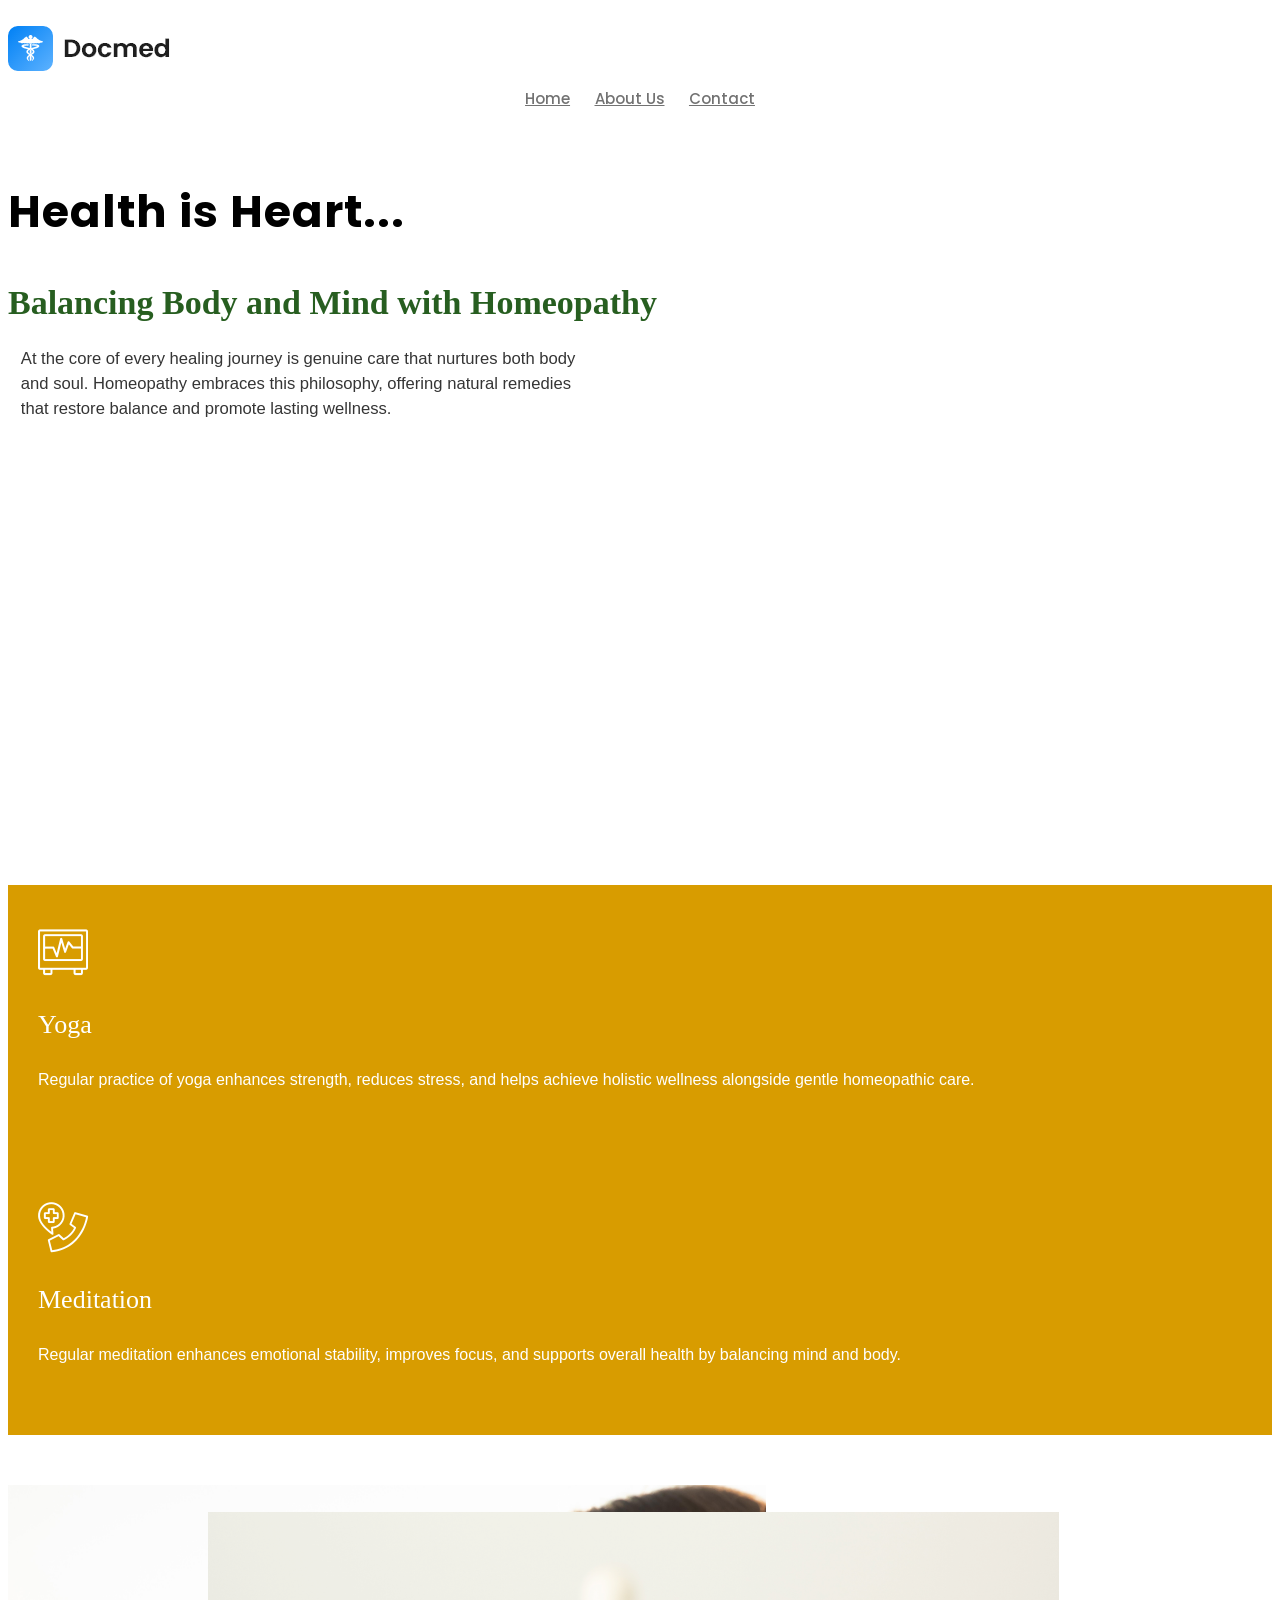
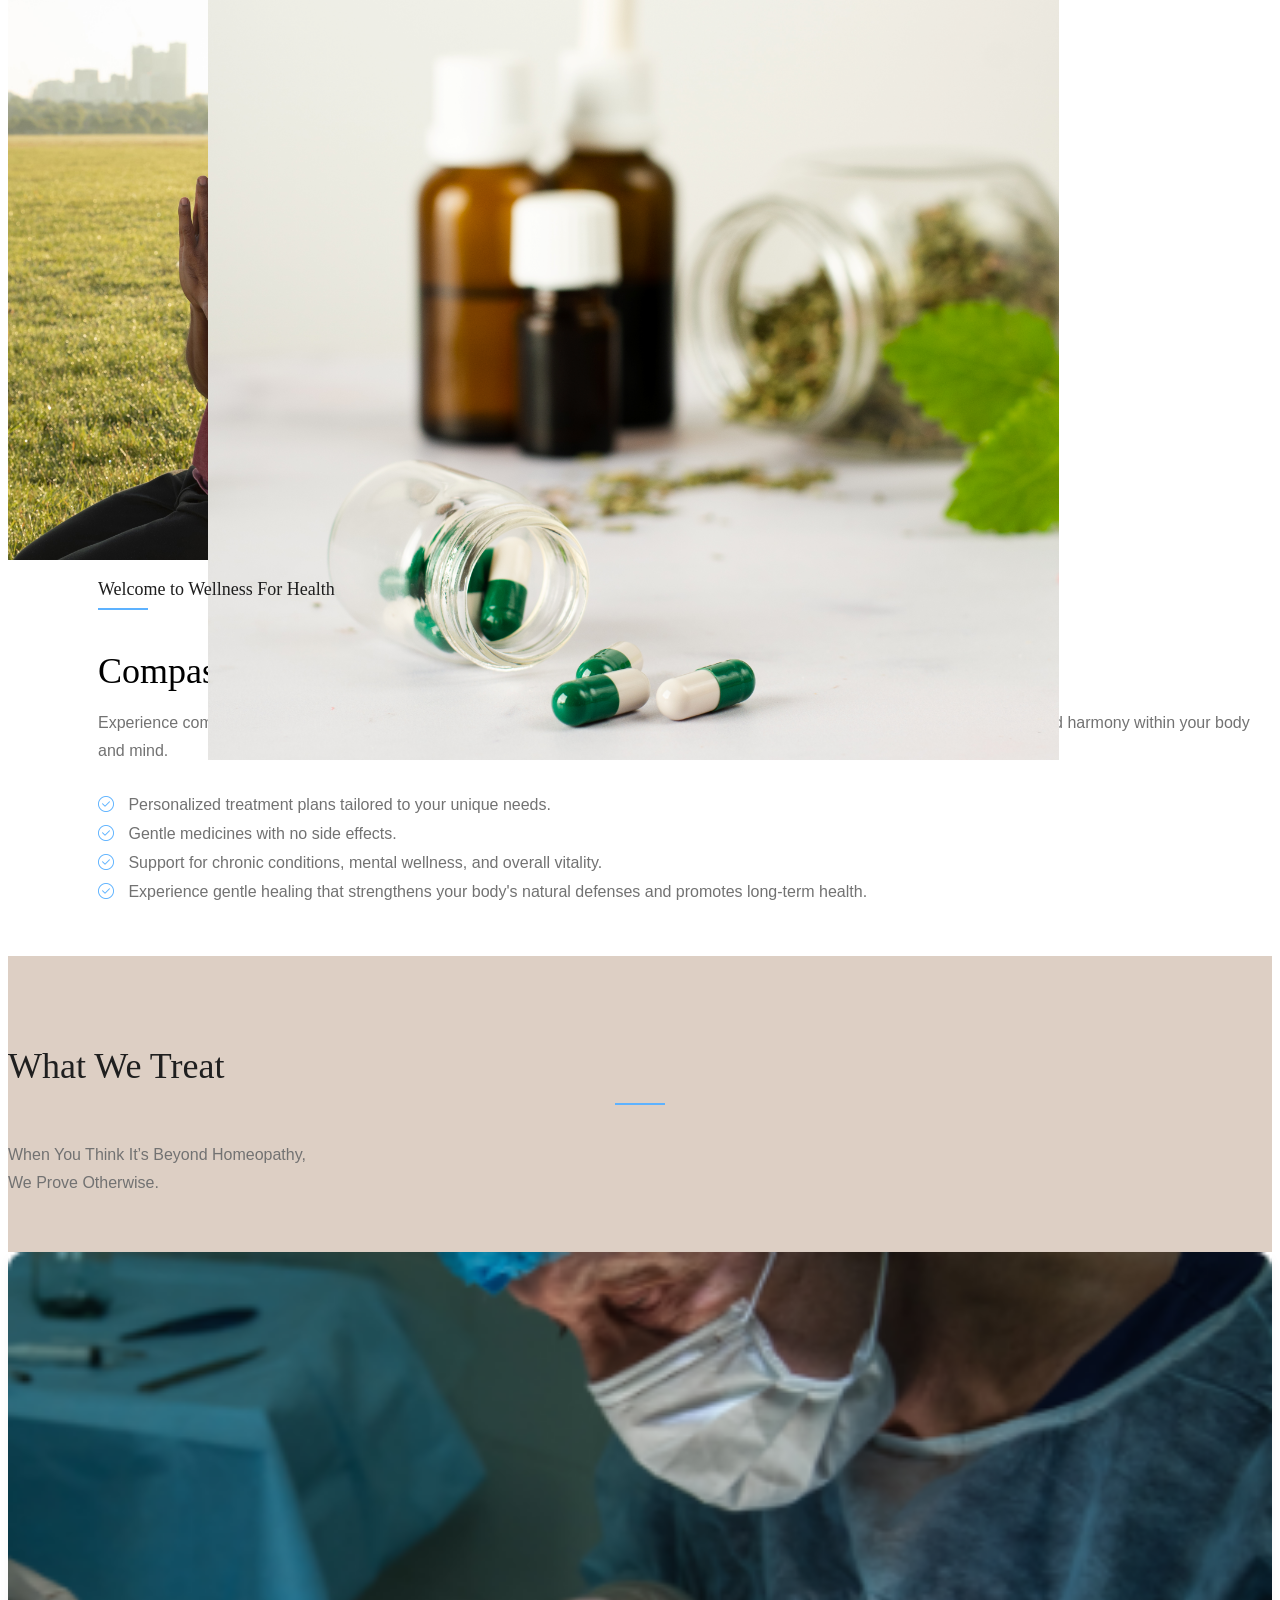
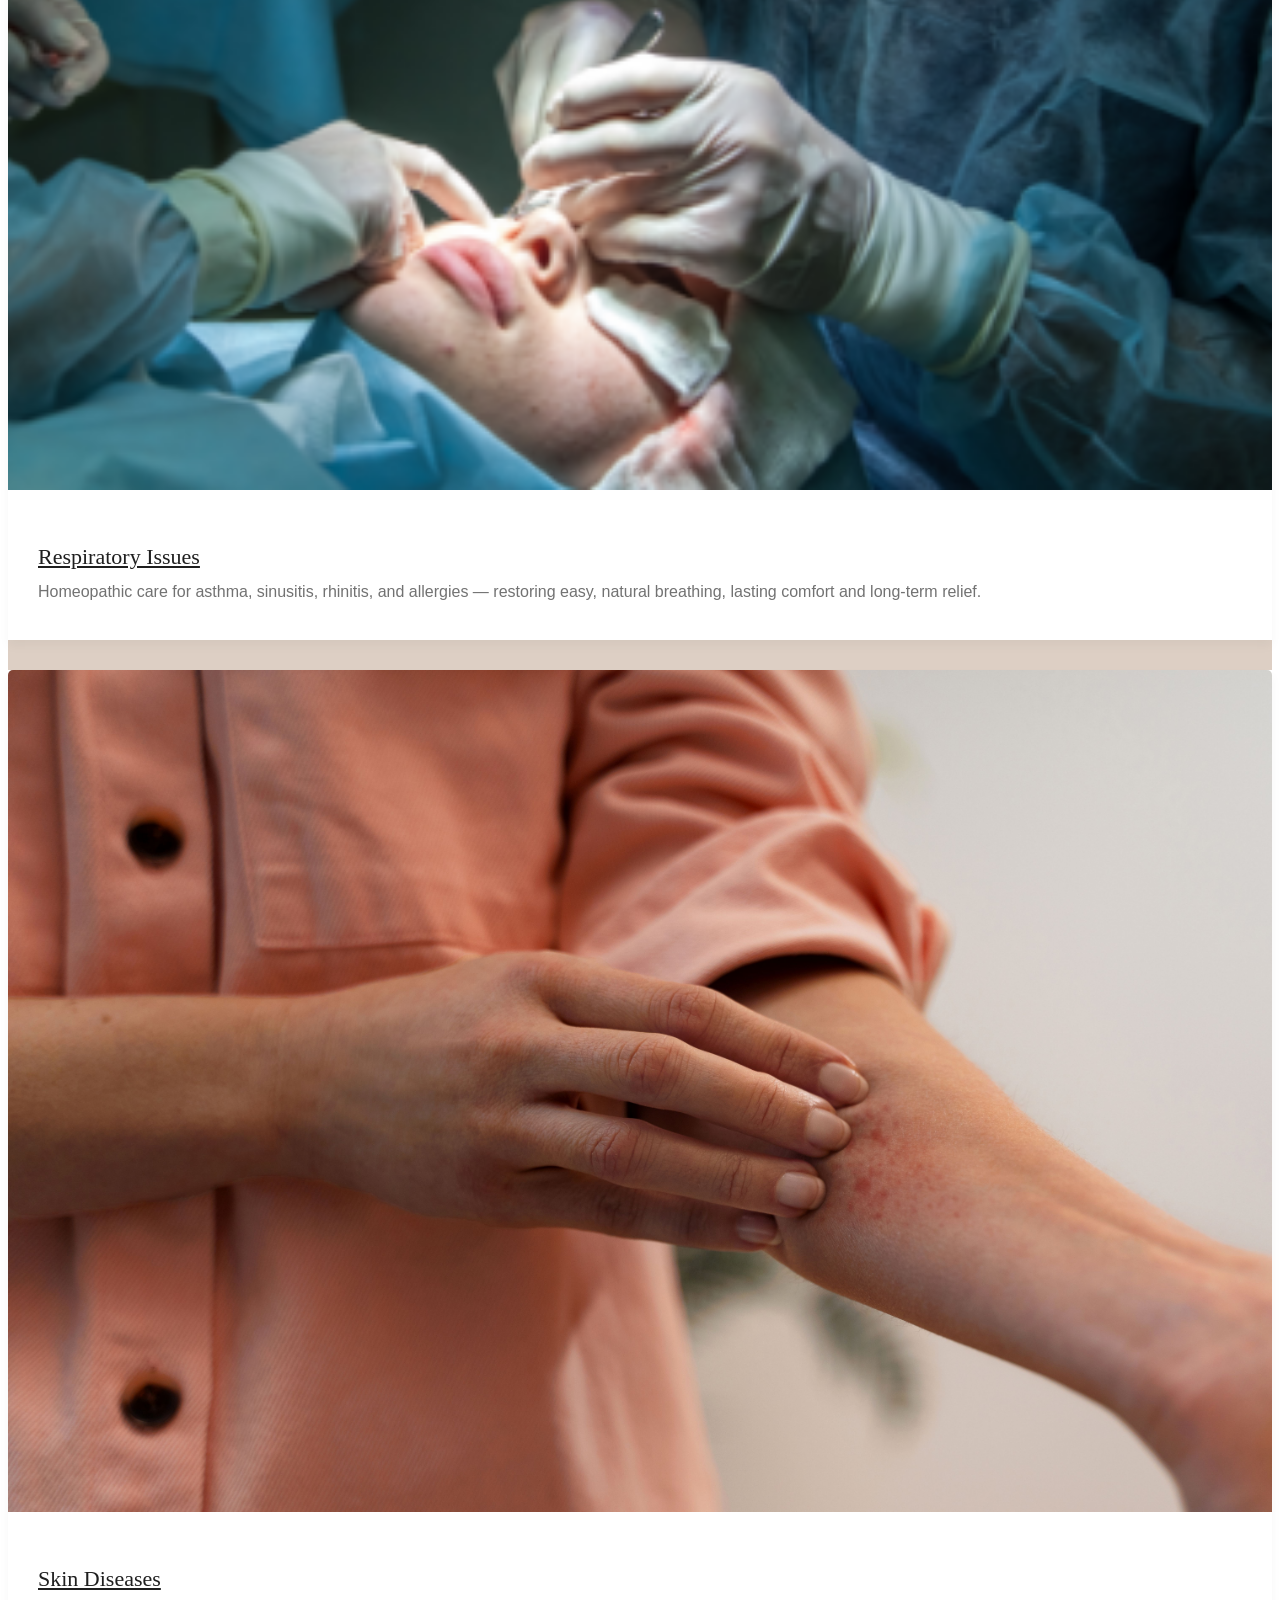
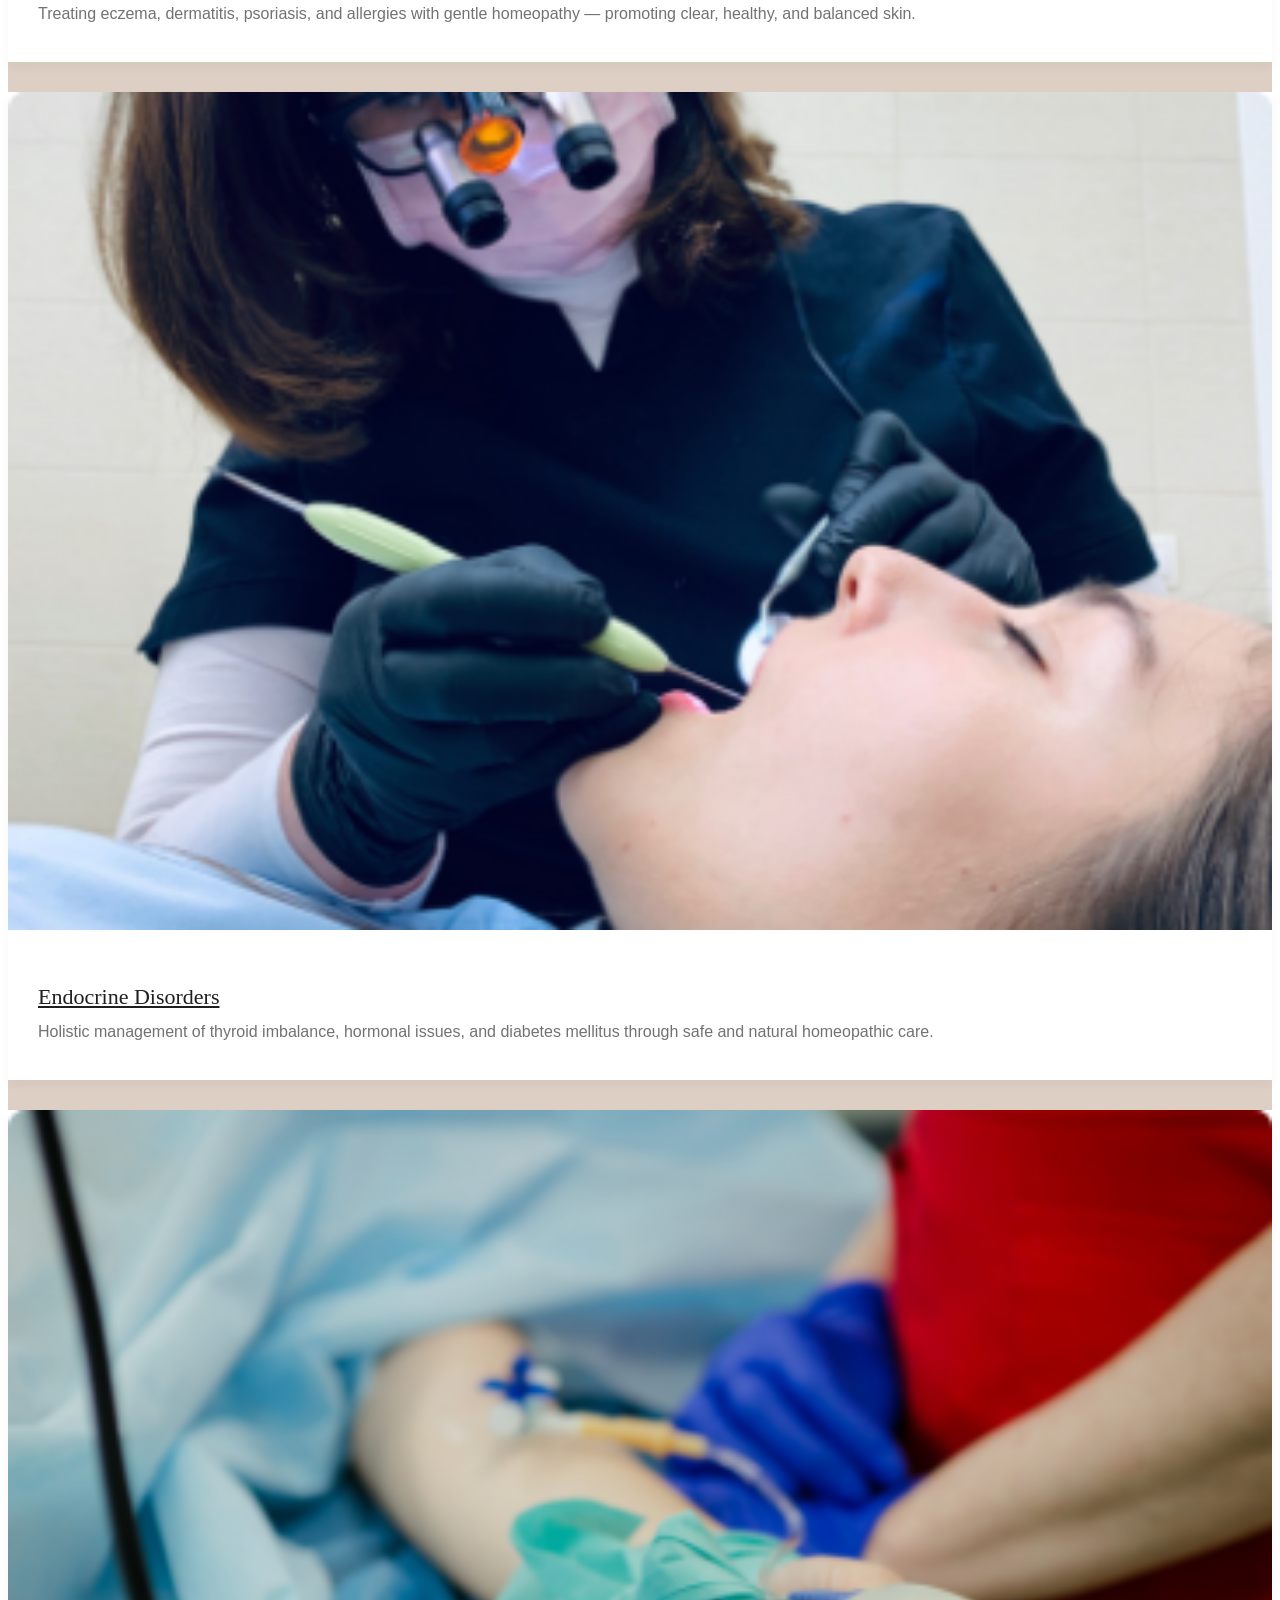
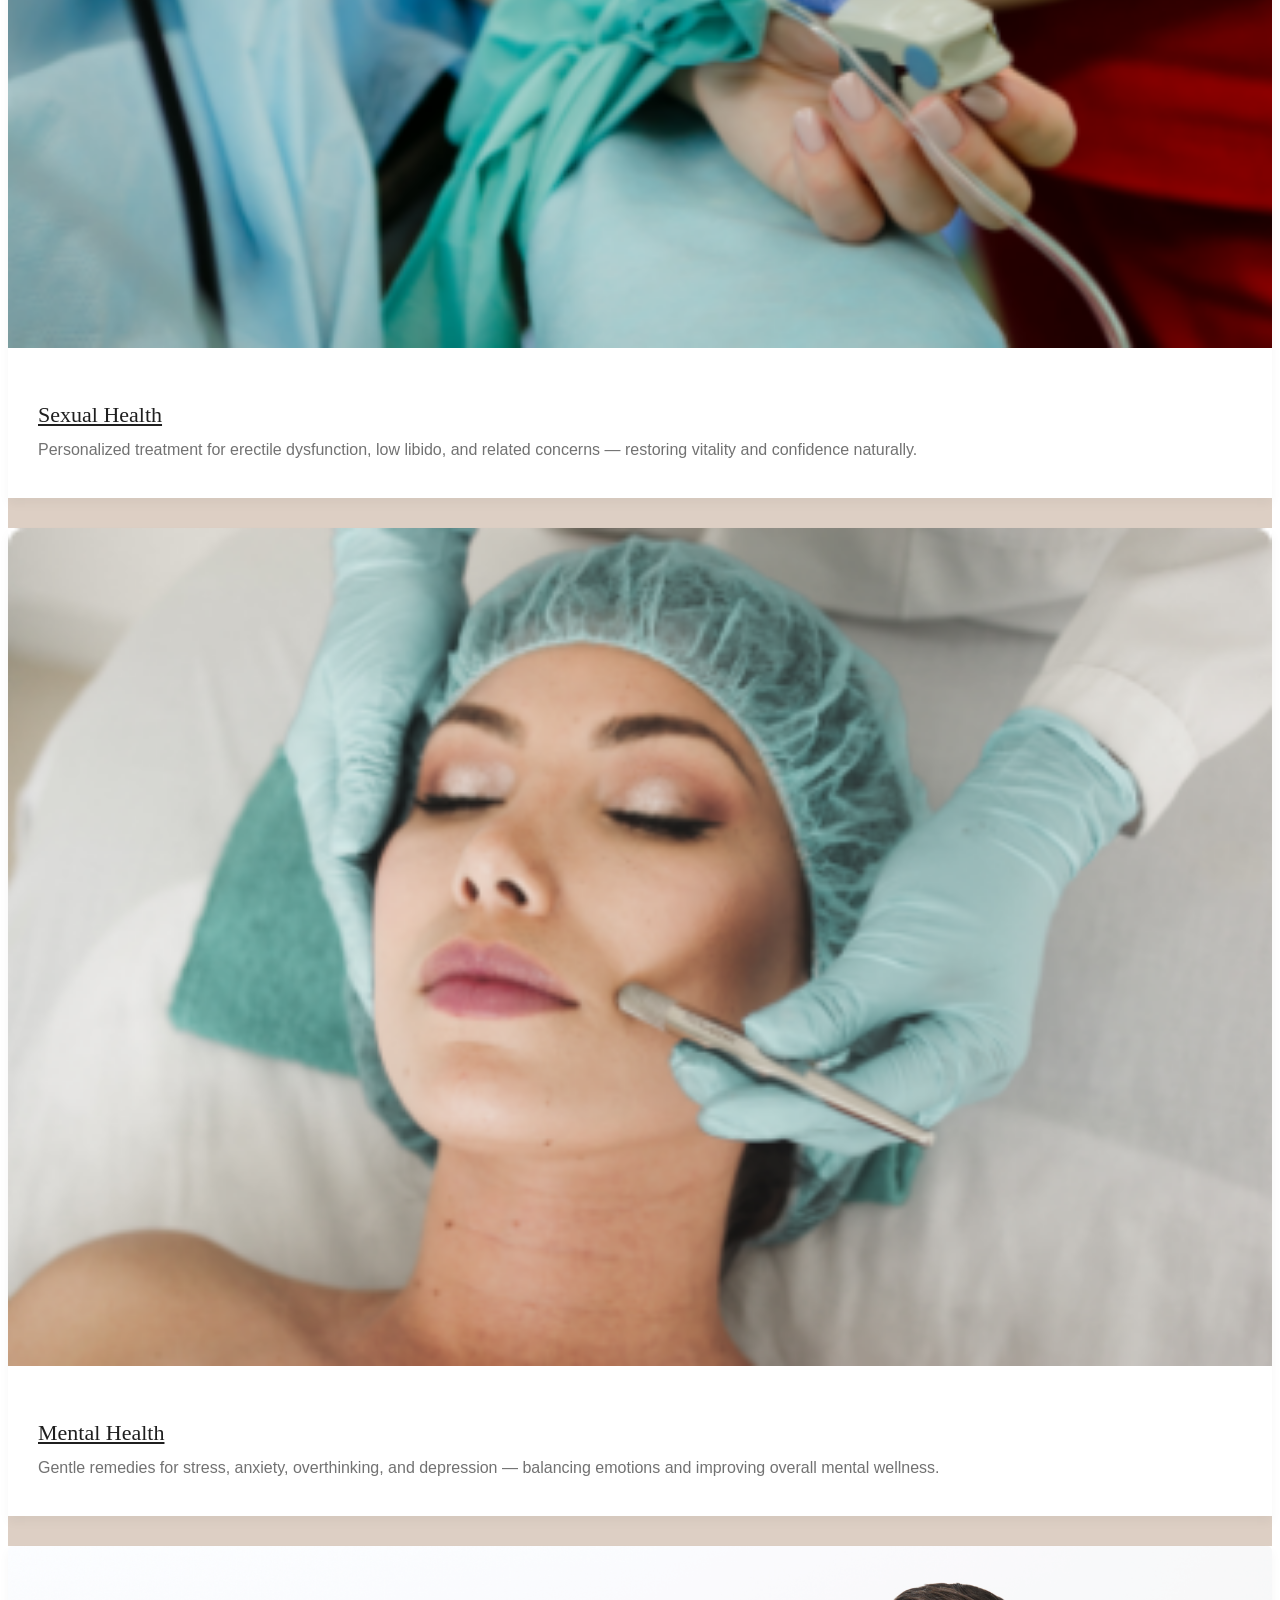
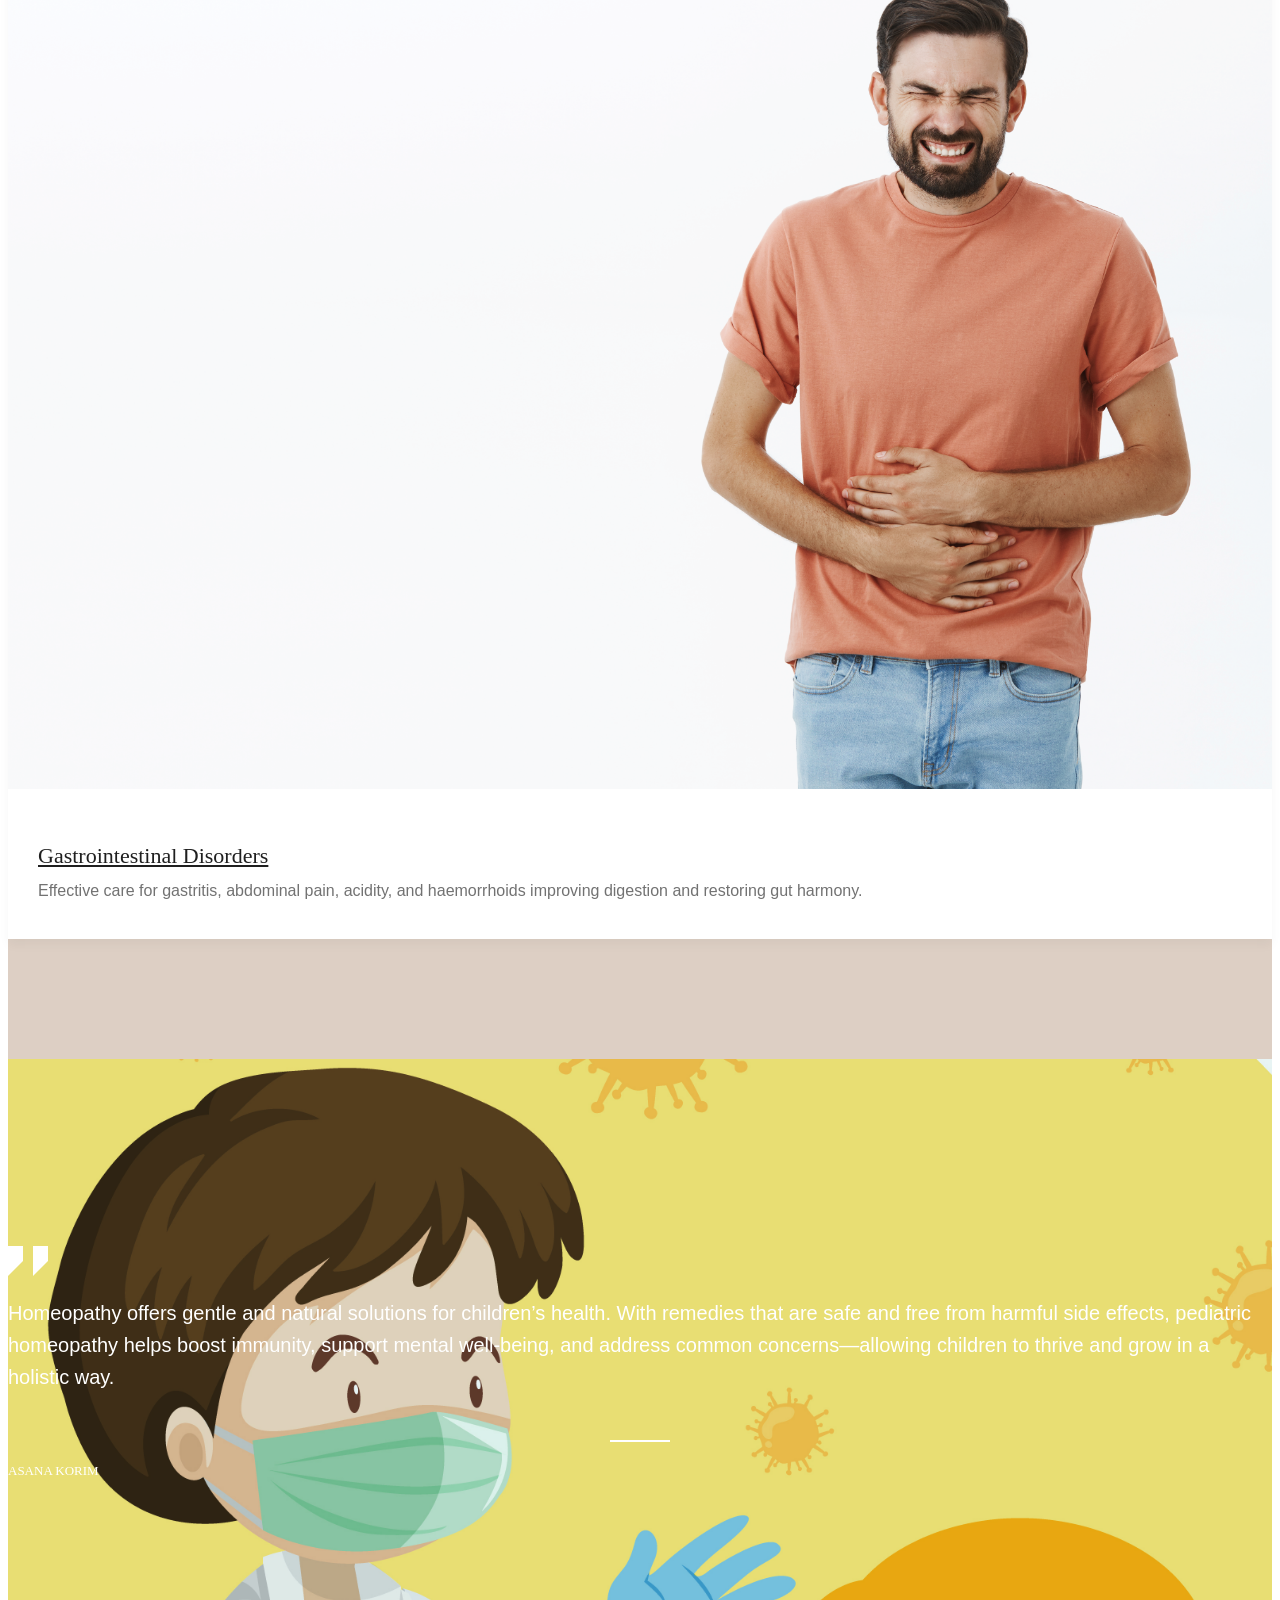
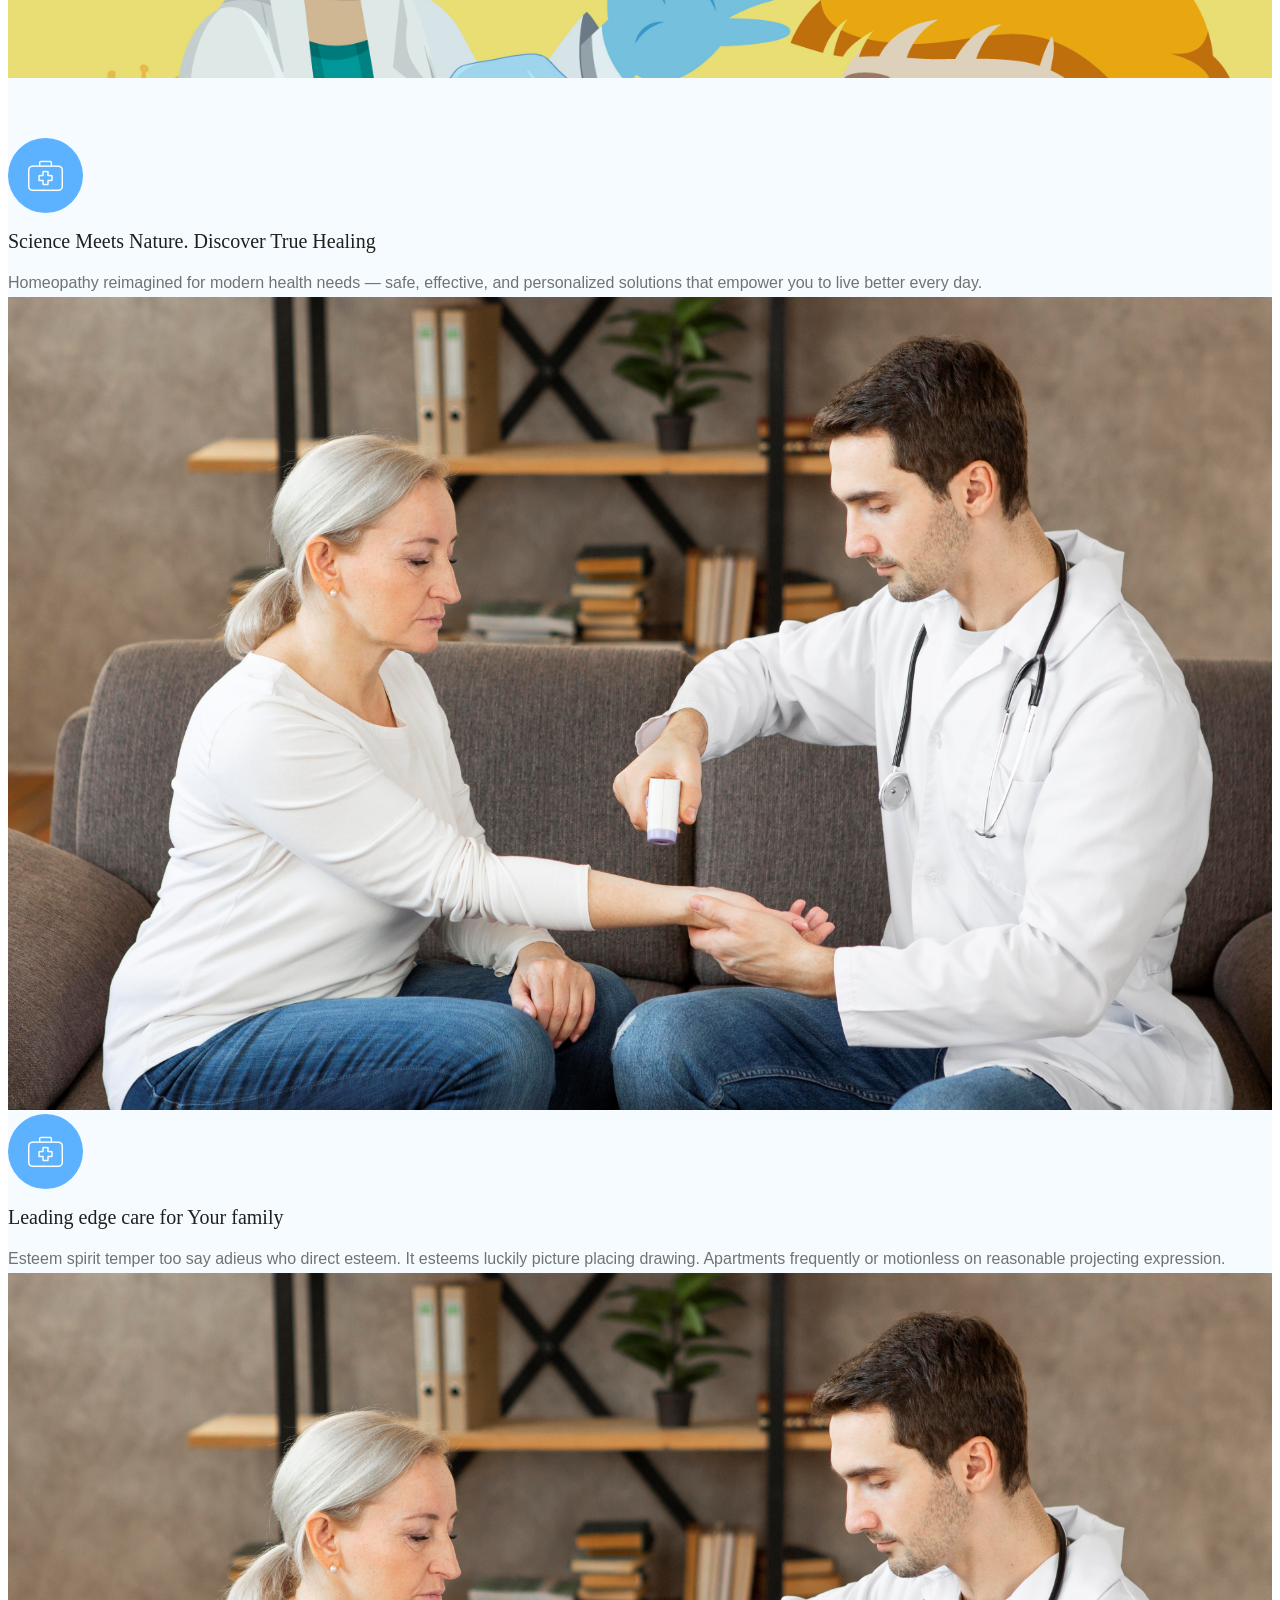
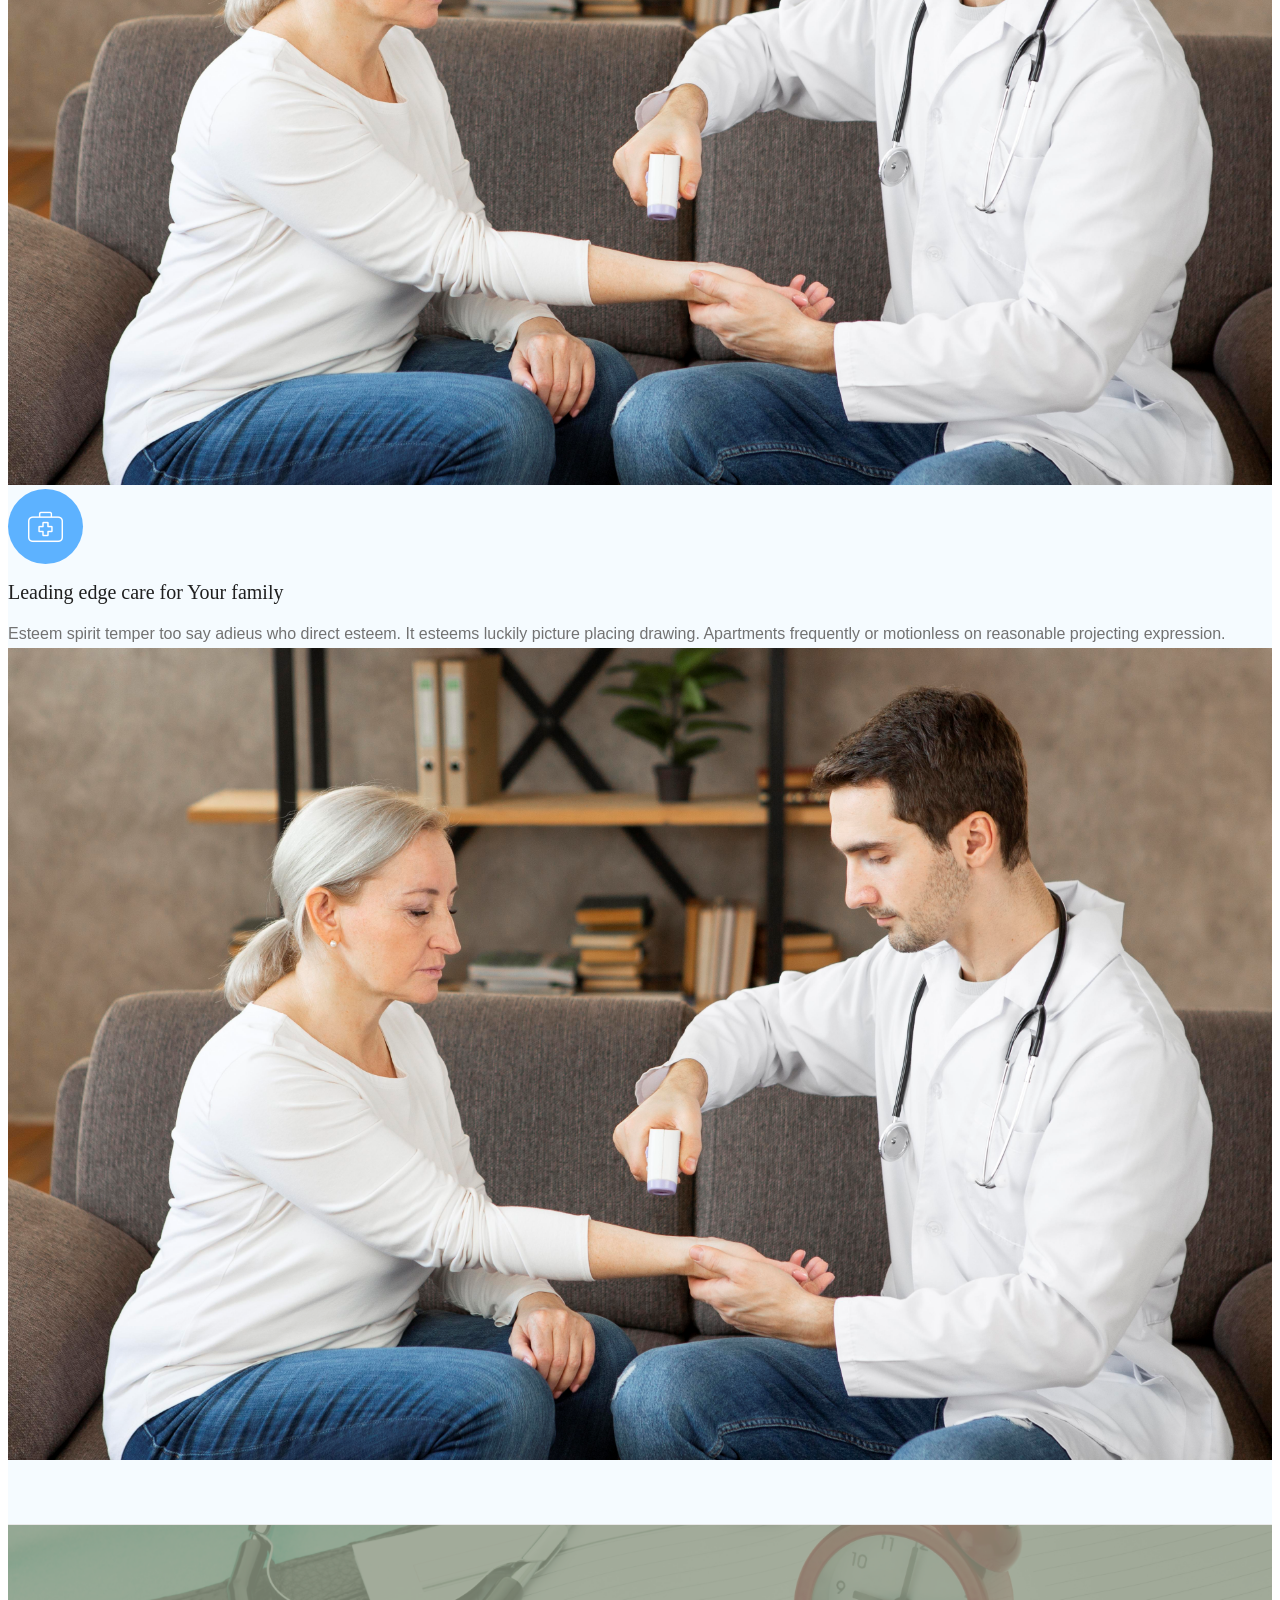
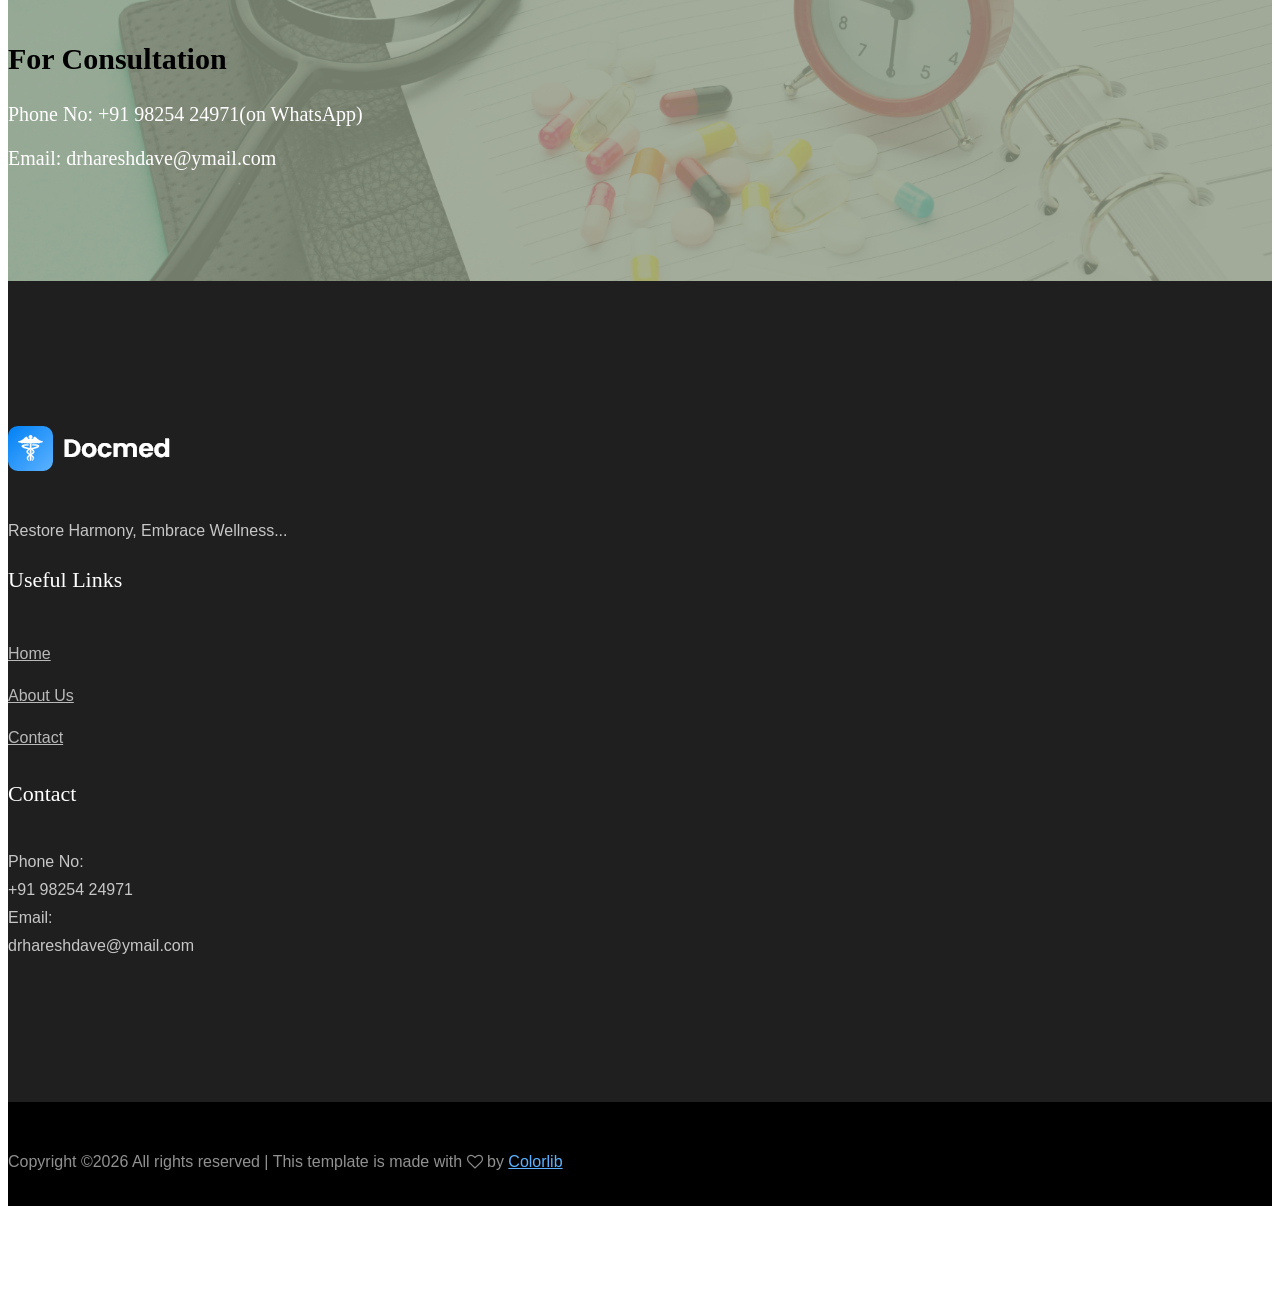
==== commit 4128cf81: "Little Changes in Descriptions" ====
--- a/index.html
+++ b/index.html
@@ -250,7 +250,7 @@
                         </div>
                         <div class="department_content">
                             <h3><a href="#">Respiratory Issues</a></h3>
-                            <p>Homeopathic care for asthma, sinusitis, rhinitis, and allergies — restoring easy, natural breathing and long-term relief.</p>
+                            <p>Homeopathic care for asthma, sinusitis, rhinitis, and allergies — restoring easy, natural breathing, lasting comfort and long-term relief.</p>
                             <!-- <a href="#" class="learn_more">Learn More</a> -->
                         </div>
                     </div>
@@ -309,7 +309,7 @@
                             <img src="img/department/6.png" alt="">
                         </div>
                         <div class="department_content">
-                            <h3><a href="#">Digestive Problems</a></h3>
+                            <h3><a href="#">Gastrointestinal Disorders</a></h3>
                             <p>Effective care for gastritis, abdominal pain, acidity, and haemorrhoids improving digestion and restoring gut harmony.</p>
                             <!-- <a href="#" class="learn_more">Learn More</a> -->
                         </div>
@@ -323,7 +323,7 @@
     <!-- testmonial_area_start -->
     <div class="testmonial_area">
         <div class="testmonial_active owl-carousel">
-            <div class="single-testmonial testmonial_bg_1 overlay2">
+            <!-- <div class="single-testmonial testmonial_bg_1 overlay2">
                 <div class="container">
                     <div class="row">
                         <div class="col-xl-10 offset-xl-1">
@@ -334,15 +334,34 @@
                                 <p>Disease occurs when the body's vital force, the essential life energy, becomes disturbed or unbalanced. 
                                   By activating the body's natural healing power, we focus on treating the root cause of illness rather than just the symptoms. 
                                   This approach strengthens the vital force and boosts the patient’s immunity, facilitating a harmonious balance that supports enduring health and well-being. </p>
-                                <!-- <div class="testmonial_author">
+                                 <div class="testmonial_author">
                                     <h4>Asana Korim</h4>
                                 </div> -->
-                            </div>
-                        </div>
-                    </div>
-                </div>
-            </div>
-            <!-- <div class="single-testmonial testmonial_bg_2 overlay2">
+                            <!-- </div>
+                        </div>
+                    </div>
+                </div>
+            </div> --> 
+            <div class="single-testmonial testmonial_bg_2 overlay2">
+                <div class="container">
+                    <div class="row">
+                        <div class="col-xl-10 offset-xl-1">
+                            <div class="testmonial_info text-center">
+                                <div class="quote">
+                                    <i class="flaticon-straight-quotes"></i>
+                                </div>
+                                <p>Homeopathy offers gentle and natural solutions for children’s health. 
+                                With remedies that are safe and free from harmful side effects, pediatric homeopathy helps boost immunity, 
+                                support mental well-being, and address common concerns—allowing children to thrive and grow in a holistic way. </p>
+                                <div class="testmonial_author">
+                                    <h4>Asana Korim</h4>
+                                </div>
+                            </div>
+                        </div>
+                    </div>
+                </div>
+            </div>
+            <!-- <div class="single-testmonial testmonial_bg_1 overlay2">
                 <div class="container">
                     <div class="row">
                         <div class="col-xl-10 offset-xl-1">
@@ -361,27 +380,7 @@
                         </div>
                     </div>
                 </div>
-            </div>
-            <div class="single-testmonial testmonial_bg_1 overlay2">
-                <div class="container">
-                    <div class="row">
-                        <div class="col-xl-10 offset-xl-1">
-                            <div class="testmonial_info text-center">
-                                <div class="quote">
-                                    <i class="flaticon-straight-quotes"></i>
-                                </div>
-                                <p>Donec imperdiet congue orci consequat mattis. Donec rutrum porttitor <br>
-                                    sollicitudin. Pellentesque id dolor tempor sapien feugiat ultrices nec sed neque.
-                                    <br>
-                                    Fusce ac mattis nulla. Morbi eget ornare dui. </p>
-                                <div class="testmonial_author">
-                                    <h4>Asana Korim</h4>
-                                </div>
-                            </div>
-                        </div>
-                    </div>
-                </div>
-            </div> -->
+            </div> --> 
         </div>
     </div>
     <!-- testmonial_area_end -->
@@ -570,7 +569,7 @@
                         <div class="info">
                             <h2>For Consultation</h2>
                             <h3>Phone No: +91 98254 24971(on WhatsApp)</h3>
-                            <h3>Email: drhareshdave@yahoo.com</h3>
+                            <h3>Email: drhareshdave@ymail.com</h3>
                         </div>
                         <!-- <div class="info_button">
                             <a href="#" class="boxed-btn3-white">+10 378 4673 467</a>
@@ -657,7 +656,7 @@
                             Phone No: <br>
                             +91 98254 24971 <br>
                             Email:<br>
-                            drhareshdave@yahoo.com
+                            drhareshdave@ymail.com
                         </p>
                     </div>
                 </div>
--- a/css/style.css
+++ b/css/style.css
@@ -240,7 +240,8 @@
 .overlay2::before {
   position: absolute;
   content: "";
-  background-color: #000000;
+  /* background-color: #000000; */
+  background-color: rgba(0, 128, 128, 0.3); /* soft teal overlay */
   top: 0;
   left: 0;
   width: 100%;
@@ -2865,7 +2866,10 @@
 
 /* line 61, C:/Users/SPN Graphics/Desktop/CL September/210 Medical/HTML/scss/_tesmonial.scss */
 .testmonial_bg_2 {
-  background-image: url(../img/testmonial/2.png);
+  background-image: url(../img/testmonial/3.png);
+  background-size: cover;
+  background-position: center;
+  background-repeat: no-repeat;
 }
 
 /* line 1, C:/Users/SPN Graphics/Desktop/CL September/210 Medical/HTML/scss/_service.scss */
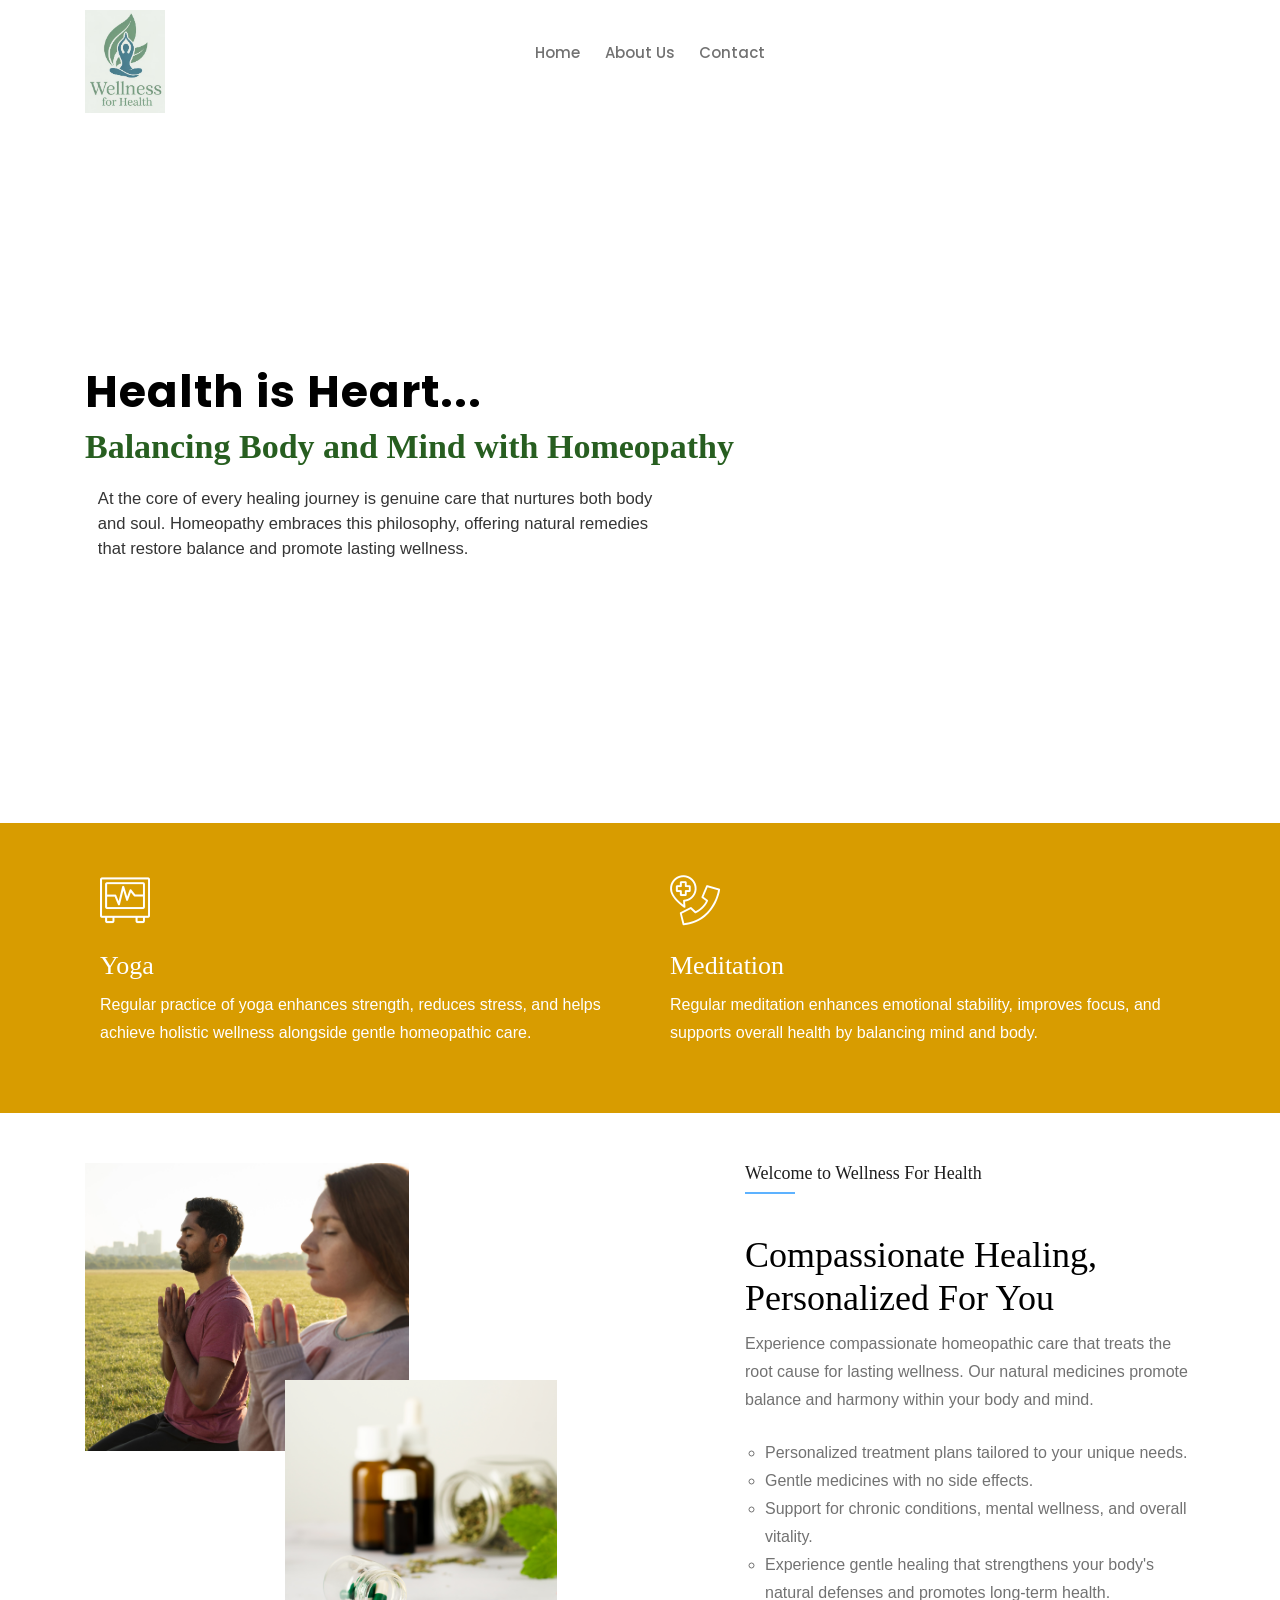
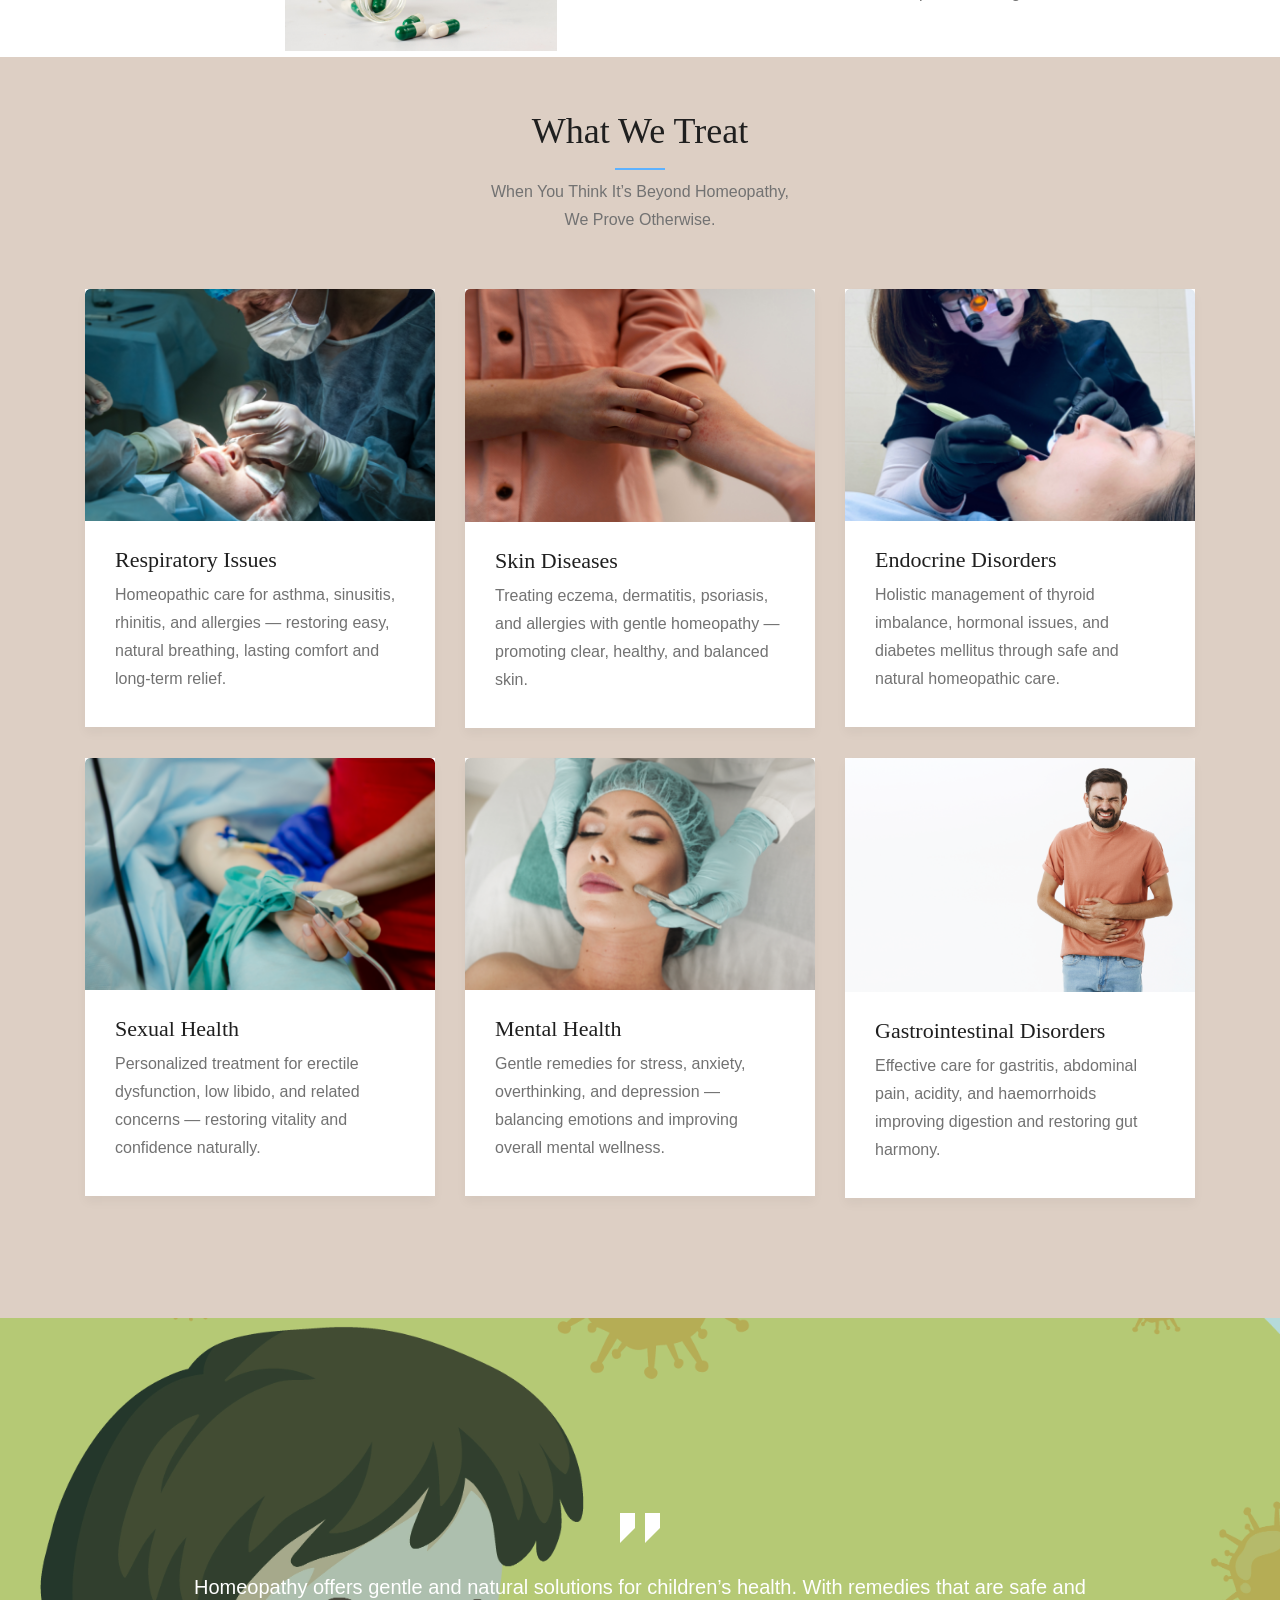
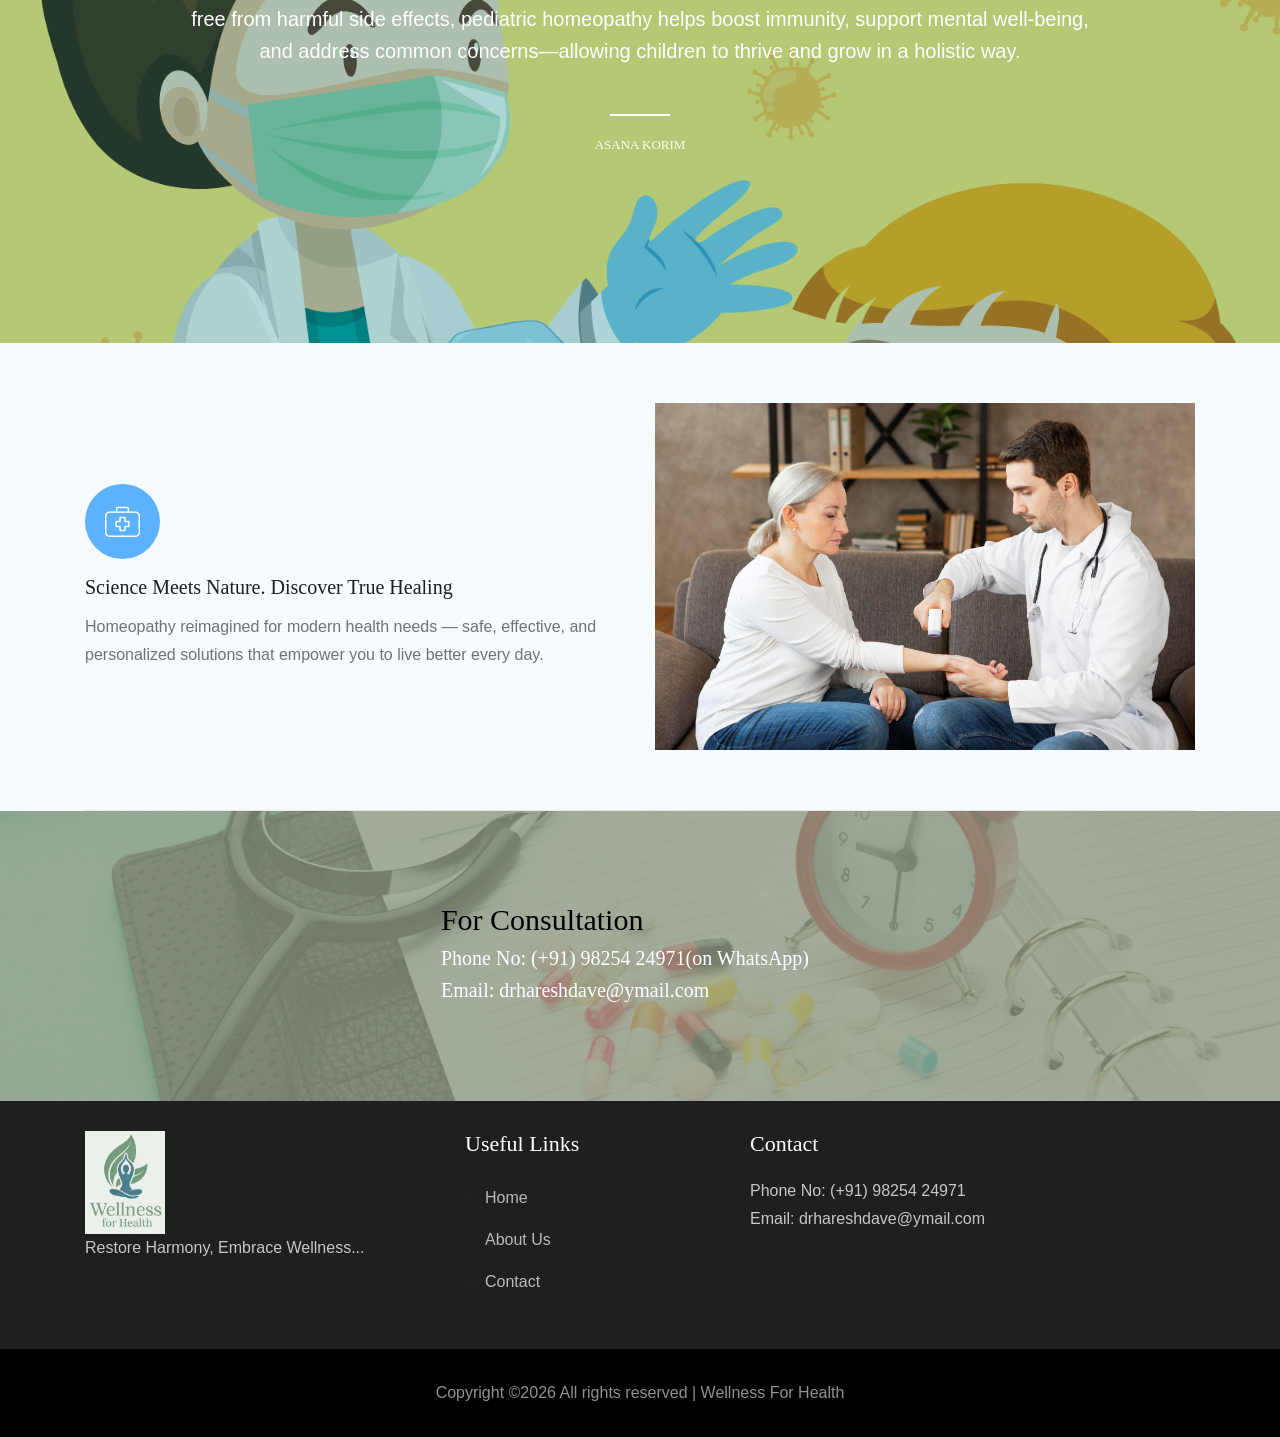
==== commit fd7e420b: "logo and other miner changes in look" ====
--- a/index.html
+++ b/index.html
@@ -34,7 +34,7 @@
 
     <!-- header-start -->
     <header>
-        <div class="header-area ">
+        <div class="header-area">
             <!-- <div class="header-top_area">
                 <div class="container">
                     <div class="row">
@@ -68,7 +68,7 @@
                         <div class="col-xl-3 col-lg-2">
                             <div class="logo">
                                 <a href="index.html">
-                                    <img src="img/logo.png" alt="">
+                                    <img src="img/logo.png" alt="Wellness for Health" width= 120px >
                                 </a>
                             </div>
                         </div>
@@ -216,10 +216,10 @@
                         <p>Experience compassionate homeopathic care that treats the root cause for lasting wellness.  
                             Our natural medicines promote balance and harmony within your body and mind.</p>
                         <ul>
-                            <li><i class="flaticon-right"></i> Personalized treatment plans tailored to your unique needs.</li>
-                            <li><i class="flaticon-right"></i> Gentle medicines with no side effects.</li>
-                            <li><i class="flaticon-right"></i> Support for chronic conditions, mental wellness, and overall vitality.</li>
-                            <li><i class="flaticon-right"></i> Experience gentle healing that strengthens your body's natural defenses and promotes long-term health.</li>
+                            <li> Personalized treatment plans tailored to your unique needs.</li>
+                            <li> Gentle medicines with no side effects.</li>
+                            <li> Support for chronic conditions, mental wellness, and overall vitality.</li>
+                            <li> Experience gentle healing that strengthens your body's natural defenses and promotes long-term health.</li>
                         </ul>
                     <!-- <a href="#" class="boxed-btn3-white-2">Learn More</a> -->
                 </div>
@@ -568,7 +568,7 @@
                     <div class="single_emergency d-flex align-items-center justify-content-center emergency_bg_1 overlay_skyblue">
                         <div class="info">
                             <h2>For Consultation</h2>
-                            <h3>Phone No: +91 98254 24971(on WhatsApp)</h3>
+                            <h3>Phone No: (+91) 98254 24971(on WhatsApp)</h3>
                             <h3>Email: drhareshdave@ymail.com</h3>
                         </div>
                         <!-- <div class="info_button">
@@ -590,12 +590,14 @@
                     <div class="footer_widget">
                         <div class="footer_logo">
                             <a href="#">
-                                <img src="img/footer_logo.png" alt="">
+                                 <!-- <img src="img/footer_logo.png" alt=""> -->
+                                <img src="img/logo.png" alt="">
                             </a>
-                        </div>
-                        <p>
+							 <p>
                                 Restore Harmony, Embrace Wellness...
                         </p>
+                        </div>
+                       
                         <!-- <div class="socail_links">
                             <ul>
                                 <li>
@@ -633,30 +635,28 @@
 
                     </div>
                 </div> -->
-                <div class="col-xl-2 col-md-6 col-lg-2">
+                <div class="col-xl-3 col-md-6 col-lg-3">
                     <div class="footer_widget">
                         <h3 class="footer_title">
                                 Useful Links
                         </h3>
                         <ul>
-                            <li><a href="#">Home</a></li>
+                            <li><a href="index.html">Home</a></li>
                             <!-- <li><a href="#">Blog</a></li> -->
-                            <li><a href="#">About Us</a></li>
-                            <li><a href="#"> Contact</a></li>
+                            <li><a href="Doctors.html">About Us</a></li>
+                            <li><a href="contact.html"> Contact</a></li>
                             <!-- <li><a href="#"> Appointment</a></li> -->
                         </ul>
                     </div>
                 </div>
-                <div class="col-xl-3 col-md-6 col-lg-3">
+                <div class="col-xl-4 col-md-6 col-lg-4">
                     <div class="footer_widget">
                         <h3 class="footer_title">
                                 Contact
                         </h3>
                         <p>
-                            Phone No: <br>
-                            +91 98254 24971 <br>
-                            Email:<br>
-                            drhareshdave@ymail.com
+                            Phone No: (+91) 98254 24971 <br>
+                            Email: drhareshdave@ymail.com
                         </p>
                     </div>
                 </div>
@@ -670,7 +670,7 @@
                 <div class="col-xl-12">
                     <p class="copy_right text-center">
                         <!-- Link back to Colorlib can't be removed. Template is licensed under CC BY 3.0. -->
-Copyright &copy;<script>document.write(new Date().getFullYear());</script> All rights reserved | This template is made with <i class="fa fa-heart-o" aria-hidden="true"></i> by <a href="https://colorlib.com" target="_blank">Colorlib</a>
+Copyright &copy;<script>document.write(new Date().getFullYear());</script> All rights reserved | Wellness For Health
 <!-- Link back to Colorlib can't be removed. Template is licensed under CC BY 3.0. -->
                     </p>
                 </div>
--- a/css/style.css
+++ b/css/style.css
@@ -94,13 +94,12 @@
 
 /* line 54, C:/Users/SPN Graphics/Desktop/CL September/210 Medical/HTML/scss/theme-default.scss */
 ul {
-  margin: 0px;
-  padding: 0px;
+  padding-left:20px;
 }
 
 /* line 58, C:/Users/SPN Graphics/Desktop/CL September/210 Medical/HTML/scss/theme-default.scss */
 li {
-  list-style: none;
+      list-style: circle;
 }
 
 /* line 61, C:/Users/SPN Graphics/Desktop/CL September/210 Medical/HTML/scss/theme-default.scss */
@@ -143,6 +142,7 @@
   text-shadow: none;
 }
 
+
 /* line 91, C:/Users/SPN Graphics/Desktop/CL September/210 Medical/HTML/scss/theme-default.scss */
 *::-webkit-input-placeholder {
   color: #cccccc;
@@ -163,7 +163,12 @@
   font-size: 14px;
   opacity: 1;
 }
-
+.highlight-letter {
+    font-weight: 700;
+    background: #d2d92a;
+    padding: 6px 10px;
+    border-radius: 50%;
+}
 /* line 106, C:/Users/SPN Graphics/Desktop/CL September/210 Medical/HTML/scss/theme-default.scss */
 *::placeholder {
   color: #cccccc;
@@ -215,6 +220,9 @@
 .overlay {
   position: relative;
   z-index: 0;
+}
+.logo a img, .footer_logo a img{
+	width:80px;
 }
 
 /* line 147, C:/Users/SPN Graphics/Desktop/CL September/210 Medical/HTML/scss/theme-default.scss */
@@ -241,7 +249,7 @@
   position: absolute;
   content: "";
   /* background-color: #000000; */
-  background-color: rgba(0, 128, 128, 0.3); /* soft teal overlay */
+  background-color: rgb(0 128 128 / 97%); /* soft teal overlay */
   top: 0;
   left: 0;
   width: 100%;
@@ -844,13 +852,17 @@
 
 /* line 15, C:/Users/SPN Graphics/Desktop/CL September/210 Medical/HTML/scss/_header.scss */
 .header-area .main-header-area {
-  padding: 18px 0;
+  /* padding: 18px 0; */
+  padding-top: 10px;
+    padding-bottom: 10px;
   background: #fff;
 }
 
 /* line 31, C:/Users/SPN Graphics/Desktop/CL September/210 Medical/HTML/scss/_header.scss */
 .header-area .main-header-area .logo-img {
   text-align: center;
+  width: 80px;       /* or smaller if you want */
+    height: auto;
 }
 
 @media (max-width: 767px) {
@@ -1523,9 +1535,9 @@
 }
 
 /* line 111, C:/Users/SPN Graphics/Desktop/CL September/210 Medical/HTML/scss/_about.scss */
-.business_expert_area {
-  padding-bottom: 100px;
-}
+/* .business_expert_area { */
+  /* padding-bottom: 100px; */
+/* } */
 
 @media (max-width: 767px) {
   /* line 111, C:/Users/SPN Graphics/Desktop/CL September/210 Medical/HTML/scss/_about.scss */
@@ -2257,8 +2269,8 @@
 
 /* line 6, C:/Users/SPN Graphics/Desktop/CL September/210 Medical/HTML/scss/_footer.scss */
 .footer .footer_top {
-  padding-top: 145px;
-  padding-bottom: 129px;
+  padding-top: 30px;
+  padding-bottom: 30px;
   background: #1F1F1F;
 }
 
@@ -2290,7 +2302,7 @@
   font-weight: 400;
   color: #fff;
   text-transform: capitalize;
-  margin-bottom: 40px;
+  margin-bottom: 20px;
 }
 
 @media (max-width: 767px) {
@@ -3294,7 +3306,8 @@
 
 /* line 133, C:/Users/SPN Graphics/Desktop/CL September/210 Medical/HTML/scss/_contact.scss */
 .contact-section {
-  padding: 130px 0 100px;
+  padding: 50px 0 0px;
+  /* padding: 130px 0 100px; */
 }
 
 @media (max-width: 991px) {
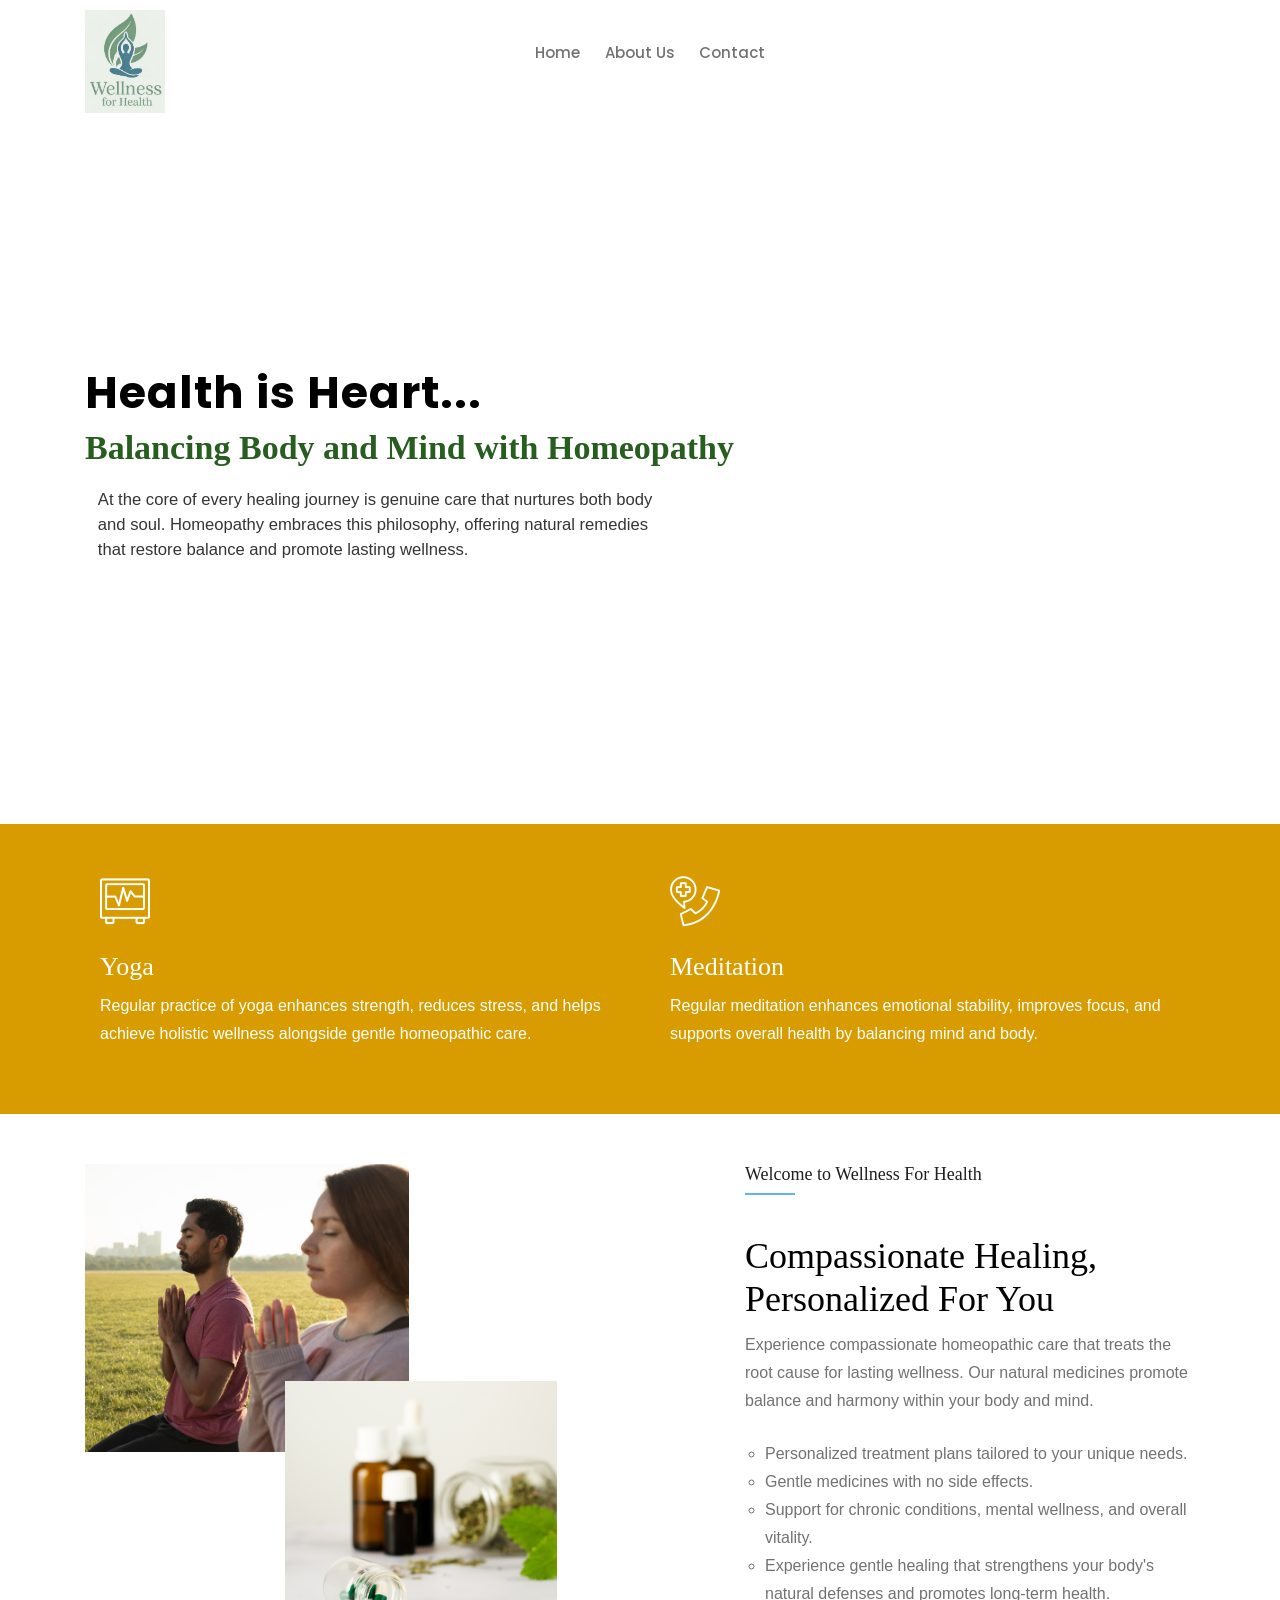
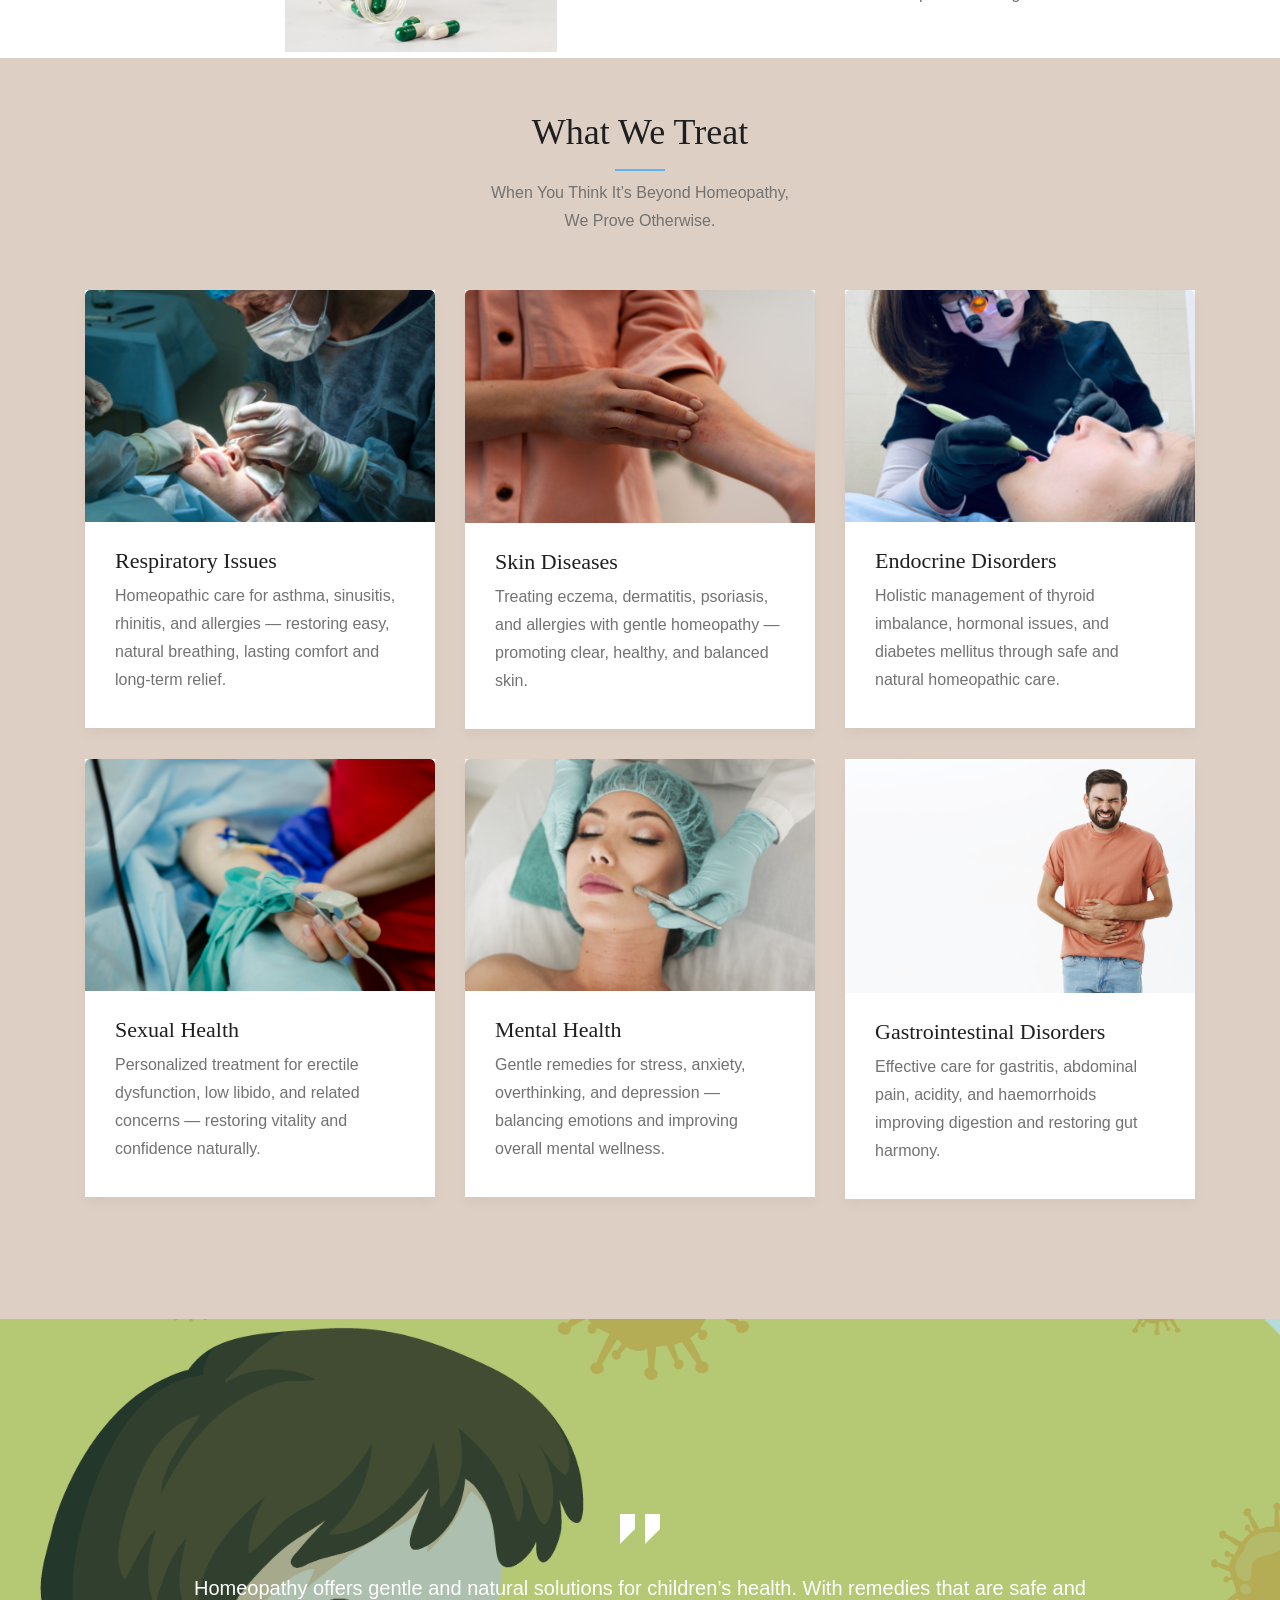
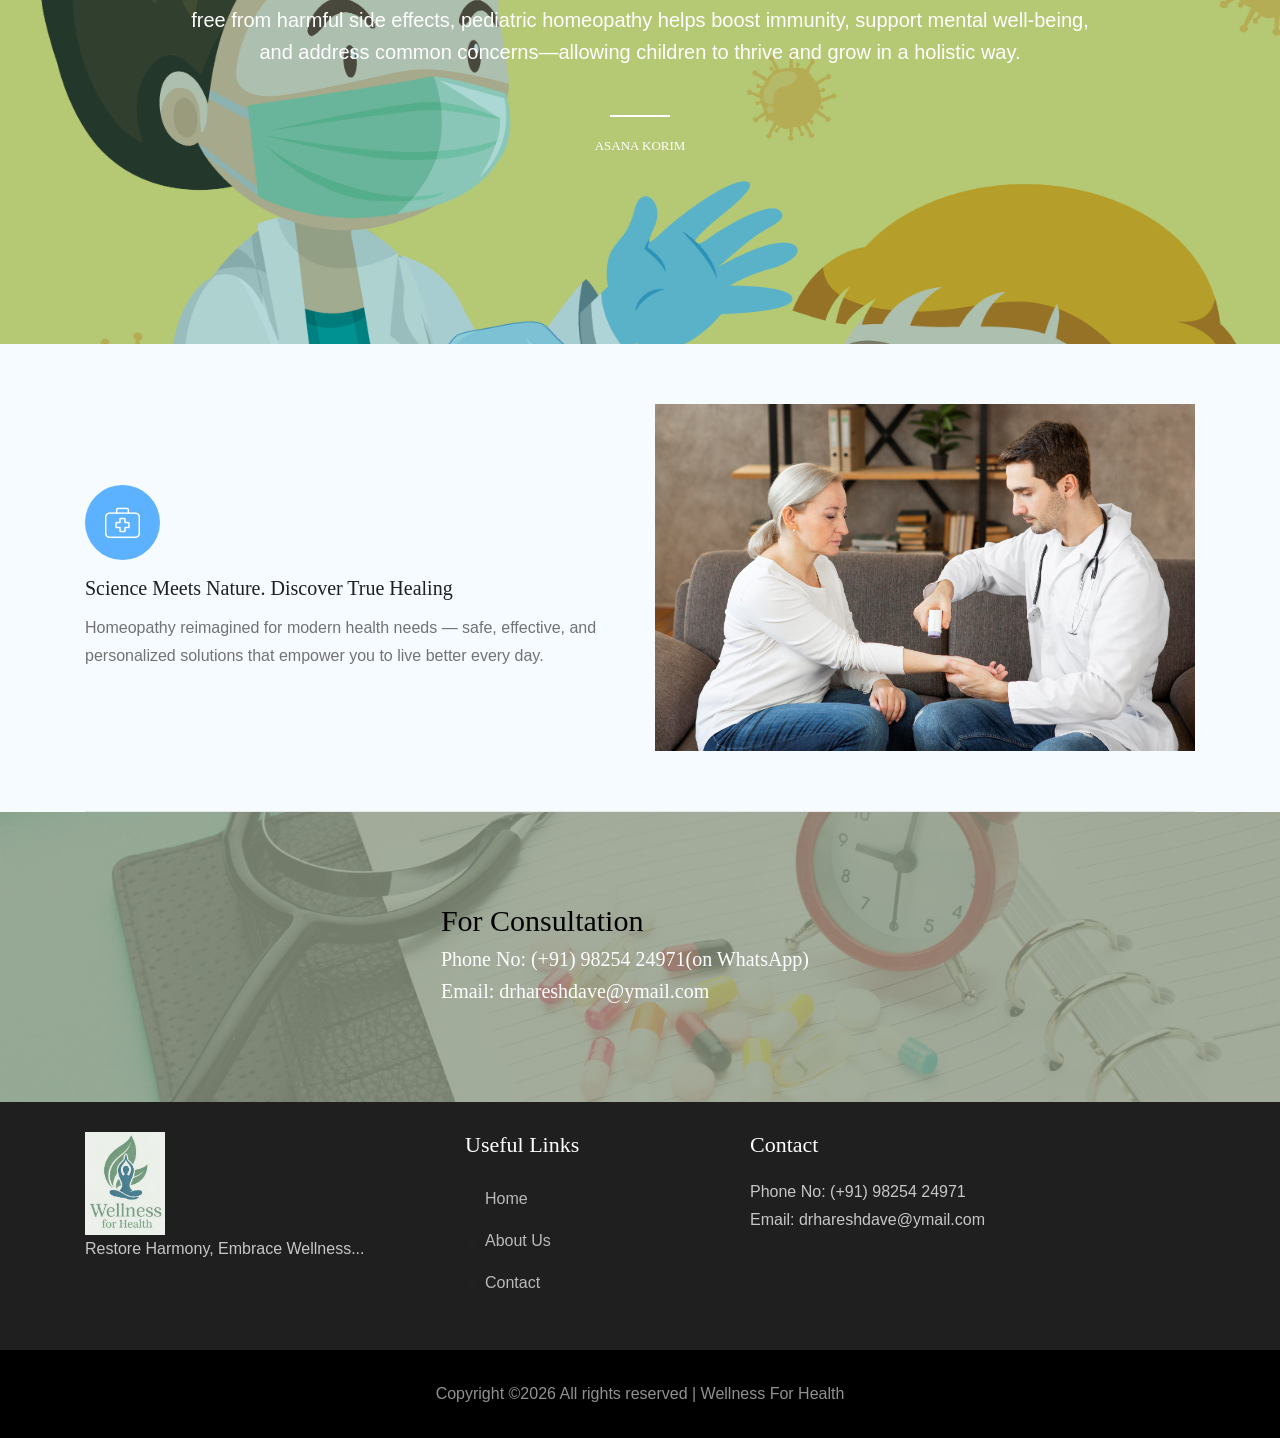
==== commit d59321cb: "changes in phone view" ====
--- a/index.html
+++ b/index.html
@@ -102,10 +102,10 @@
                                     <a class="popup-with-form" href="#test-form">Make an Appointment</a>
                                 </div>
                             </div>
-                        </div>
+                        </div> -->
                         <div class="col-12">
                             <div class="mobile_menu d-block d-lg-none"></div>
-                        </div> -->
+                        </div> 
                     </div>
                 </div>
             </div>
